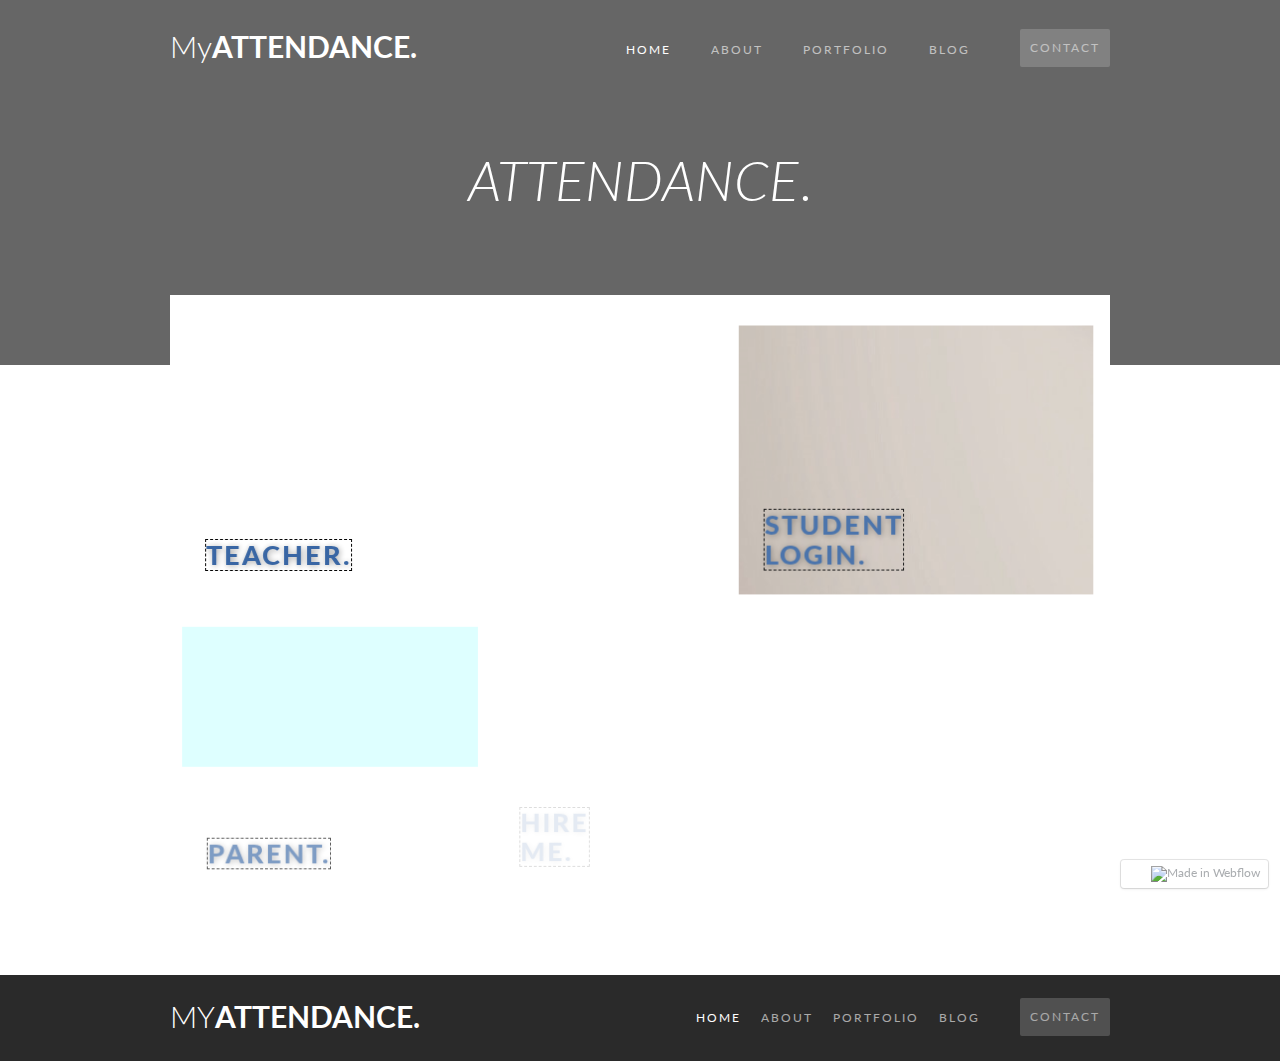
==== index.html @ 39c9bfdb "Rename MyAttendance.html to index.html" ====
<!DOCTYPE html>
<!-- saved from url=(0031)https://myattendanc.webflow.io/ -->
<html data-wf-domain="myattendanc.webflow.io" data-wf-page="614ad92ac01f0f23dac7a81c" data-wf-site="614ad92ac01f0f6dc7c7a819" data-wf-status="1" class="w-mod-js w-mod-ix wf-lato-i3-active wf-lato-n3-active wf-lato-n7-active wf-lato-n4-active wf-lato-n9-active wf-lato-n1-active wf-lato-i1-active wf-lato-i4-active wf-lato-i7-active wf-lato-i9-active wf-active udzpdklov idc0_332"><head><meta http-equiv="Content-Type" content="text/html; charset=UTF-8"><style>.wf-force-outline-none[tabindex="-1"]:focus{outline:none;}</style><title>MyAttendance</title><meta content="width=device-width, initial-scale=1" name="viewport"><meta content="Webflow" name="generator"><link href="./MyAttendance_files/myattendanc.webflow.f3e5409dd.css" rel="stylesheet" type="text/css"><script src="./MyAttendance_files/webfont.js.download" type="text/javascript"></script><link rel="stylesheet" href="./MyAttendance_files/css" media="all"><script type="text/javascript">WebFont.load({  google: {    families: ["Lato:100,100italic,300,300italic,400,400italic,700,700italic,900,900italic"]  }});</script><!--[if lt IE 9]><script src="https://cdnjs.cloudflare.com/ajax/libs/html5shiv/3.7.3/html5shiv.min.js" type="text/javascript"></script><![endif]--><script type="text/javascript">!function(o,c){var n=c.documentElement,t=" w-mod-";n.className+=t+"js",("ontouchstart"in o||o.DocumentTouch&&c instanceof DocumentTouch)&&(n.className+=t+"touch")}(window,document);</script><link href="https://uploads-ssl.webflow.com/614ad92ac01f0f6dc7c7a819/614af7382cbab414ccb484f5_ma.png" rel="shortcut icon" type="image/x-icon"><link href="https://uploads-ssl.webflow.com/img/webclip.png" rel="apple-touch-icon"></head><body><div class="contact-overlay wf-section" style="transform: translate3d(0px, 0px, 0px) scale3d(1.2, 1.2, 1) rotateX(0deg) rotateY(0deg) rotateZ(0deg) skew(0deg, 0deg); transform-style: preserve-3d; display: none; opacity: 0;"><div class="w-container"><a href="https://myattendanc.webflow.io/#" data-w-id="53a7664c-23a9-741b-01d1-3dbb83626754" class="close-link">CLOSE&nbsp;✕</a><div class="form-wrapper"><div class="contact-heading">Get in Touch</div><div class="small-divider"></div><div class="contact-text">Thank you for your interest! Please fill out the form below if you would like to work together.</div><div class="w-form"><form id="email-form" name="email-form" data-name="Email Form"><input type="text" id="name" name="name" data-name="Name" placeholder="Enter your name" maxlength="256" class="text-field w-input"><input type="email" id="email" name="email" data-name="Email" placeholder="Enter your email address" maxlength="256" required="" class="text-field w-input"><textarea id="Project-details" name="Project-details" placeholder="What are your project details..." maxlength="5000" data-name="Project details" class="text-field text-area w-input"></textarea><input type="submit" value="Send" data-wait="Please wait..." class="submit-button w-button"></form><div class="success-message w-form-done"><p class="success-text">Thank you! Your submission has been received!</p></div><div class="w-form-fail"><p>Oops! Something went wrong while submitting the form</p></div></div></div></div></div><div class="hero-section home-page-hero wf-section"><div data-collapse="medium" data-animation="default" data-duration="400" data-easing="ease" data-easing2="ease" role="banner" class="nav w-nav"><div class="w-container"><a href="https://myattendanc.webflow.io/" aria-current="page" class="w-nav-brand w--current" aria-label="home"><div class="logo-text">My<strong data-new-link="true">ATTENDANCE.</strong></div></a><nav role="navigation" class="nav-menu w-nav-menu"><a href="https://myattendanc.webflow.io/" aria-current="page" class="nav-link w-nav-link w--current" style="max-width: 940px;">Home</a><a href="https://myattendanc.webflow.io/about" class="nav-link w-nav-link" style="max-width: 940px;">About</a><a href="https://myattendanc.webflow.io/portfolio" class="nav-link w-nav-link" style="max-width: 940px;">Portfolio</a><a href="https://myattendanc.webflow.io/blog" class="nav-link w-nav-link" style="max-width: 940px;">Blog</a><a href="https://myattendanc.webflow.io/#" data-w-id="c66b3b9e-8533-cf7e-3626-5291fef080a4" class="nav-link contact w-nav-link" style="max-width: 940px;">Contact</a></nav><div class="menu-button w-nav-button" style="-webkit-user-select: text;" aria-label="menu" role="button" tabindex="0" aria-controls="w-nav-overlay-0" aria-haspopup="menu" aria-expanded="false"><div class="w-icon-nav-menu"></div></div></div><div class="w-nav-overlay" data-wf-ignore="" id="w-nav-overlay-0"></div></div><h1 style="transform: translate3d(0px, 0px, 0px) scale3d(1, 1, 1) rotateX(0deg) rotateY(0deg) rotateZ(0deg) skew(0deg, 0deg); opacity: 1; transform-style: preserve-3d;" class="home-page-heading"><em>ATTENDANCE</em>.</h1><div class="hero-overlay"></div></div><div class="section top-section home-page wf-section"><div class="hero-container w-container"><div class="w-clearfix"><div data-w-id="e8c4e4c4-cea0-8f1e-cb08-86aed56ea0ae" style="transform: translate3d(0px, 0px, 0px) scale3d(1, 1, 1) rotateX(0deg) rotateY(0deg) rotateZ(0deg) skew(0deg, 0deg); opacity: 1; transform-style: preserve-3d;" class="_60block"><a href="https://myattendanc.webflow.io/about" class="hero-tile w-inline-block"><div class="tile-image"><div class="tile-overlay"><div class="tile-text">teacher.</div><img src="./MyAttendance_files/614af97b44992172a48115a7_file-teaching-skills-1605625101.jpg" loading="lazy" sizes="(max-width: 479px) 94vw, (max-width: 767px) 57vw, (max-width: 991px) 55vw, 548px" srcset="https://uploads-ssl.webflow.com/614ad92ac01f0f6dc7c7a819/614af97b44992172a48115a7_file-teaching-skills-1605625101-p-800.jpeg 800w, https://uploads-ssl.webflow.com/614ad92ac01f0f6dc7c7a819/614af97b44992172a48115a7_file-teaching-skills-1605625101-p-1080.jpeg 1080w, https://uploads-ssl.webflow.com/614ad92ac01f0f6dc7c7a819/614af97b44992172a48115a7_file-teaching-skills-1605625101-p-1600.jpeg 1600w, https://uploads-ssl.webflow.com/614ad92ac01f0f6dc7c7a819/614af97b44992172a48115a7_file-teaching-skills-1605625101-p-2000.jpeg 2000w, https://uploads-ssl.webflow.com/614ad92ac01f0f6dc7c7a819/614af97b44992172a48115a7_file-teaching-skills-1605625101-p-2600.jpeg 2600w, https://uploads-ssl.webflow.com/614ad92ac01f0f6dc7c7a819/614af97b44992172a48115a7_file-teaching-skills-1605625101-p-3200.jpeg 3200w, https://uploads-ssl.webflow.com/614ad92ac01f0f6dc7c7a819/614af97b44992172a48115a7_file-teaching-skills-1605625101.jpg 3750w" alt=""></div></div></a></div><div data-w-id="1cb6be37-64c6-c643-588d-1c32f82daad6" style="transform: translate3d(0px, 0px, 0px) scale3d(1, 1, 1) rotateX(0deg) rotateY(0deg) rotateZ(0deg) skew(0deg, 0deg); opacity: 1; transform-style: preserve-3d;" class="_40block"><div class="hero-tile w-dyn-list"><div role="list" class="w-dyn-items"><div role="listitem" class="w-dyn-item"><a href="https://myattendanc.webflow.io/portfolio" class="tile-link w-inline-block"><div style="background-image:url(&quot;https://uploads-ssl.webflow.com/614ad92ac01f0f7390c7a82e/614ad92ac01f0f882bc7a838_coffee-mug.jpg&quot;)" class="tile-image"><div class="tile-overlay"><div class="tile-text">STUDENT<br>login.</div><img src="./MyAttendance_files/614afa6b2efc8212c8de7eec_tanner-hartman-tannerhartman-wornnotebook-01.jpg" loading="lazy" width="600" sizes="(max-width: 479px) 94vw, (max-width: 991px) 37vw, 362px" srcset="https://uploads-ssl.webflow.com/614ad92ac01f0f6dc7c7a819/614afa6b2efc8212c8de7eec_tanner-hartman-tannerhartman-wornnotebook-01-p-500.jpeg 500w, https://uploads-ssl.webflow.com/614ad92ac01f0f6dc7c7a819/614afa6b2efc8212c8de7eec_tanner-hartman-tannerhartman-wornnotebook-01-p-800.jpeg 800w, https://uploads-ssl.webflow.com/614ad92ac01f0f6dc7c7a819/614afa6b2efc8212c8de7eec_tanner-hartman-tannerhartman-wornnotebook-01-p-1600.jpeg 1600w, https://uploads-ssl.webflow.com/614ad92ac01f0f6dc7c7a819/614afa6b2efc8212c8de7eec_tanner-hartman-tannerhartman-wornnotebook-01.jpg 1920w" alt=""><img height="0" loading="lazy" src="./MyAttendance_files/614ad92ac01f0f52b5c7a83c_desk-tools.jpg" alt=""><img src="./MyAttendance_files/614afa6b2efc8212c8de7eec_tanner-hartman-tannerhartman-wornnotebook-01.jpg" loading="lazy" height="0" srcset="https://uploads-ssl.webflow.com/614ad92ac01f0f6dc7c7a819/614afa6b2efc8212c8de7eec_tanner-hartman-tannerhartman-wornnotebook-01-p-500.jpeg 500w, https://uploads-ssl.webflow.com/614ad92ac01f0f6dc7c7a819/614afa6b2efc8212c8de7eec_tanner-hartman-tannerhartman-wornnotebook-01-p-800.jpeg 800w, https://uploads-ssl.webflow.com/614ad92ac01f0f6dc7c7a819/614afa6b2efc8212c8de7eec_tanner-hartman-tannerhartman-wornnotebook-01-p-1600.jpeg 1600w, https://uploads-ssl.webflow.com/614ad92ac01f0f6dc7c7a819/614afa6b2efc8212c8de7eec_tanner-hartman-tannerhartman-wornnotebook-01.jpg 1920w" sizes="100vw" alt=""><img src="./MyAttendance_files/614afcd46343579c8dd9cb6a_tanner-hartman-tannerhartman-wornnotebook-03.jpg" loading="lazy" height="0" srcset="https://uploads-ssl.webflow.com/614ad92ac01f0f6dc7c7a819/614afcd46343579c8dd9cb6a_tanner-hartman-tannerhartman-wornnotebook-03-p-800.jpeg 800w, https://uploads-ssl.webflow.com/614ad92ac01f0f6dc7c7a819/614afcd46343579c8dd9cb6a_tanner-hartman-tannerhartman-wornnotebook-03-p-1600.jpeg 1600w, https://uploads-ssl.webflow.com/614ad92ac01f0f6dc7c7a819/614afcd46343579c8dd9cb6a_tanner-hartman-tannerhartman-wornnotebook-03.jpg 1920w" sizes="100vw" alt=""><img src="./MyAttendance_files/614afdfe65ed400a8590cd8d_sea.png" loading="lazy" alt=""></div></div></a></div></div></div></div><div data-w-id="0bfbbced-82b7-9203-cafc-59fe76b2d597" style="transform: translate3d(0px, 0px, 0px) scale3d(1, 1, 1) rotateX(0deg) rotateY(0deg) rotateZ(0deg) skew(0deg, 0deg); opacity: 1; transform-style: preserve-3d;" class="_33block"><div class="hero-tile"><div class="w-dyn-list"><div role="list" class="w-dyn-items"><div role="listitem" class="w-dyn-item"><a href="https://myattendanc.webflow.io/blog" class="tile-link w-inline-block"><div style="background-image:url(&quot;https://uploads-ssl.webflow.com/614ad92ac01f0f7390c7a82e/614ad92ac01f0f5845c7a839_take-a-pic.jpg&quot;)" class="tile-image"><div class="tile-overlay"><div class="tile-text">parent.</div><img src="./MyAttendance_files/614afc8fa0c90c40a7269d84_Parents-Role-in-Career-Selection.jpg" loading="lazy" width="960" sizes="(max-width: 479px) 94vw, (max-width: 767px) 31vw, (max-width: 991px) 30vw, 299.96875px" srcset="https://uploads-ssl.webflow.com/614ad92ac01f0f6dc7c7a819/614afc8fa0c90c40a7269d84_Parents-Role-in-Career-Selection-p-500.jpeg 500w, https://uploads-ssl.webflow.com/614ad92ac01f0f6dc7c7a819/614afc8fa0c90c40a7269d84_Parents-Role-in-Career-Selection-p-800.jpeg 800w, https://uploads-ssl.webflow.com/614ad92ac01f0f6dc7c7a819/614afc8fa0c90c40a7269d84_Parents-Role-in-Career-Selection.jpg 1027w" alt=""><img src="./MyAttendance_files/614afd9a99e1a616034df89e_blue.png" loading="lazy" alt=""><img src="./MyAttendance_files/614afc8fa0c90c40a7269d84_Parents-Role-in-Career-Selection.jpg" loading="lazy" height="5" srcset="https://uploads-ssl.webflow.com/614ad92ac01f0f6dc7c7a819/614afc8fa0c90c40a7269d84_Parents-Role-in-Career-Selection-p-500.jpeg 500w, https://uploads-ssl.webflow.com/614ad92ac01f0f6dc7c7a819/614afc8fa0c90c40a7269d84_Parents-Role-in-Career-Selection-p-800.jpeg 800w, https://uploads-ssl.webflow.com/614ad92ac01f0f6dc7c7a819/614afc8fa0c90c40a7269d84_Parents-Role-in-Career-Selection.jpg 1027w" sizes="(max-width: 479px) 6.1666669845581055px, 1vw" alt=""></div></div></a></div></div></div></div></div><div data-w-id="e398461a-51dc-a791-a4b1-a385a6c06359" style="transform: translate3d(0px, 0px, 0px) scale3d(1, 1, 1) rotateX(0deg) rotateY(0deg) rotateZ(0deg) skew(0deg, 0deg); opacity: 1; transform-style: preserve-3d;" class="_33block"><a href="https://myattendanc.webflow.io/#" data-ix="show-contact-overlay" class="hero-tile w-inline-block"><div class="tile-text">Hire<br>Me.</div><div class="tile-image hire"><div class="tile-overlay"><img src="./MyAttendance_files/614ad92ac01f0f1a5ec7a84d_stars.jpg" loading="lazy" sizes="(max-width: 479px) 94vw, (max-width: 767px) 31vw, (max-width: 991px) 30vw, 299.96875px" srcset="https://uploads-ssl.webflow.com/614ad92ac01f0f6dc7c7a819/614ad92ac01f0f1a5ec7a84d_stars-p-500x287.jpeg 500w, https://uploads-ssl.webflow.com/614ad92ac01f0f6dc7c7a819/614ad92ac01f0f1a5ec7a84d_stars.jpg 1400w" alt=""><img src="./MyAttendance_files/614ad92ac01f0f1a5ec7a84d_stars.jpg" loading="lazy" sizes="(max-width: 479px) 94vw, (max-width: 767px) 31vw, (max-width: 991px) 30vw, 299.96875px" srcset="https://uploads-ssl.webflow.com/614ad92ac01f0f6dc7c7a819/614ad92ac01f0f1a5ec7a84d_stars-p-500x287.jpeg 500w, https://uploads-ssl.webflow.com/614ad92ac01f0f6dc7c7a819/614ad92ac01f0f1a5ec7a84d_stars.jpg 1400w" alt=""></div></div></a></div><div data-w-id="c23cfaee-2245-1780-bfb9-ef0995541f3e" style="transform: translate3d(0px, 0px, 0px) scale3d(1, 1, 1) rotateX(0deg) rotateY(0deg) rotateZ(0deg) skew(0deg, 0deg); opacity: 1; transform-style: preserve-3d;" class="_33block"><div class="w-clearfix"><a href="https://myattendanc.webflow.io/#" class="social-block w-inline-block"></a><a href="https://myattendanc.webflow.io/#" class="social-block facebook w-inline-block"></a><a href="https://myattendanc.webflow.io/#" class="social-block pinterest w-inline-block"></a><a href="https://myattendanc.webflow.io/#" class="social-block dribbble w-inline-block"></a></div></div></div></div></div><div class="footer-section wf-section"><div class="w-container"><div class="w-row"><div class="w-col w-col-3"><a href="https://myattendanc.webflow.io/" aria-current="page" class="logo-footer w-nav-brand w--current"><div class="logo-text footer-logo">MY<strong data-new-link="true">ATTENDANCE.</strong></div></a></div><div class="footer-link-col w-clearfix w-col w-col-9"><a href="https://myattendanc.webflow.io/#" data-ix="show-contact-overlay" class="nav-link footer-link contact">Contact</a><a href="https://myattendanc.webflow.io/blog" class="nav-link footer-link">Blog</a><a href="https://myattendanc.webflow.io/portfolio" class="nav-link footer-link">Portfolio</a><a href="https://myattendanc.webflow.io/about" class="nav-link footer-link">About</a><a href="https://myattendanc.webflow.io/" aria-current="page" class="nav-link footer-link w--current">Home</a></div></div></div></div><script src="./MyAttendance_files/jquery-3.5.1.min.dc5e7f18c8.js.download" type="text/javascript" integrity="sha256-9/aliU8dGd2tb6OSsuzixeV4y/faTqgFtohetphbbj0=" crossorigin="anonymous"></script><script src="./MyAttendance_files/webflow.98f55c7ea.js.download" type="text/javascript"></script><!--[if lte IE 9]><script src="//cdnjs.cloudflare.com/ajax/libs/placeholders/3.0.2/placeholders.min.js"></script><![endif]-->

<a </a></body></html>
---- MyAttendance_files/myattendanc.webflow.f3e5409dd.css ----
/* Generated on: Wed Sep 22 2021 09:58:45 GMT+0000 (Coordinated Universal Time) */
/* ==========================================================================
   normalize.css v3.0.3 | MIT License | github.com/necolas/normalize.css 
   ========================================================================== */
/*! normalize.css v3.0.3 | MIT License | github.com/necolas/normalize.css */html{font-family:sans-serif;-ms-text-size-adjust:100%;-webkit-text-size-adjust:100%}body{margin:0}article,aside,details,figcaption,figure,footer,header,hgroup,main,menu,nav,section,summary{display:block}audio,canvas,progress,video{display:inline-block;vertical-align:baseline}audio:not([controls]){display:none;height:0}[hidden],template{display:none}a{background-color:transparent}a:active,a:hover{outline:0}abbr[title]{border-bottom:1px dotted}b,strong{font-weight:bold}dfn{font-style:italic}h1{font-size:2em;margin:.67em 0}mark{background:#ff0;color:#000}small{font-size:80%}sub,sup{font-size:75%;line-height:0;position:relative;vertical-align:baseline}sup{top:-0.5em}sub{bottom:-0.25em}img{border:0}svg:not(:root){overflow:hidden}figure{margin:1em 40px}hr{box-sizing:content-box;height:0}pre{overflow:auto}code,kbd,pre,samp{font-family:monospace,monospace;font-size:1em}button,input,optgroup,select,textarea{color:inherit;font:inherit;margin:0}button{overflow:visible}button,select{text-transform:none}button,html input[type="button"],input[type="reset"]{-webkit-appearance:button;cursor:pointer}button[disabled],html input[disabled]{cursor:default}button::-moz-focus-inner,input::-moz-focus-inner{border:0;padding:0}input{line-height:normal}input[type="checkbox"],input[type="radio"]{box-sizing:border-box;padding:0}input[type="number"]::-webkit-inner-spin-button,input[type="number"]::-webkit-outer-spin-button{height:auto}input[type="search"]{-webkit-appearance:none}input[type="search"]::-webkit-search-cancel-button,input[type="search"]::-webkit-search-decoration{-webkit-appearance:none}fieldset{border:1px solid #c0c0c0;margin:0 2px;padding:.35em .625em .75em}legend{border:0;padding:0}textarea{overflow:auto}optgroup{font-weight:bold}table{border-collapse:collapse;border-spacing:0}td,th{padding:0}

/* ==========================================================================
   Start of base Webflow CSS - If you're looking for some ultra-clean CSS, skip the boilerplate and see the unminified code below.
   ========================================================================== */
@font-face{font-family:'webflow-icons';src:url("[data-uri]") format('truetype');font-weight:normal;font-style:normal}[class^="w-icon-"],[class*=" w-icon-"]{font-family:'webflow-icons' !important;speak:none;font-style:normal;font-weight:normal;font-variant:normal;text-transform:none;line-height:1;-webkit-font-smoothing:antialiased;-moz-osx-font-smoothing:grayscale}.w-icon-slider-right:before{content:"\e600"}.w-icon-slider-left:before{content:"\e601"}.w-icon-nav-menu:before{content:"\e602"}.w-icon-arrow-down:before,.w-icon-dropdown-toggle:before{content:"\e603"}.w-icon-file-upload-remove:before{content:"\e900"}.w-icon-file-upload-icon:before{content:"\e903"}*{-webkit-box-sizing:border-box;-moz-box-sizing:border-box;box-sizing:border-box}html{height:100%}body{margin:0;min-height:100%;background-color:#fff;font-family:Arial,sans-serif;font-size:14px;line-height:20px;color:#333}img{max-width:100%;vertical-align:middle;display:inline-block}html.w-mod-touch *{background-attachment:scroll !important}.w-block{display:block}.w-inline-block{max-width:100%;display:inline-block}.w-clearfix:before,.w-clearfix:after{content:" ";display:table;grid-column-start:1;grid-row-start:1;grid-column-end:2;grid-row-end:2}.w-clearfix:after{clear:both}.w-hidden{display:none}.w-button{display:inline-block;padding:9px 15px;background-color:#3898EC;color:white;border:0;line-height:inherit;text-decoration:none;cursor:pointer;border-radius:0}input.w-button{-webkit-appearance:button}html[data-w-dynpage] [data-w-cloak]{color:transparent !important}.w-webflow-badge,.w-webflow-badge *{position:static;left:auto;top:auto;right:auto;bottom:auto;z-index:auto;display:block;visibility:visible;overflow:visible;overflow-x:visible;overflow-y:visible;box-sizing:border-box;width:auto;height:auto;max-height:none;max-width:none;min-height:0;min-width:0;margin:0;padding:0;float:none;clear:none;border:0 none transparent;border-radius:0;background:none;background-image:none;background-position:0 0;background-size:auto auto;background-repeat:repeat;background-origin:padding-box;background-clip:border-box;background-attachment:scroll;background-color:transparent;box-shadow:none;opacity:1;transform:none;transition:none;direction:ltr;font-family:inherit;font-weight:inherit;color:inherit;font-size:inherit;line-height:inherit;font-style:inherit;font-variant:inherit;text-align:inherit;letter-spacing:inherit;text-decoration:inherit;text-indent:0;text-transform:inherit;list-style-type:disc;text-shadow:none;font-smoothing:auto;vertical-align:baseline;cursor:inherit;white-space:inherit;word-break:normal;word-spacing:normal;word-wrap:normal}.w-webflow-badge{position:fixed !important;display:inline-block !important;visibility:visible !important;z-index:2147483647 !important;top:auto !important;right:12px !important;bottom:12px !important;left:auto !important;color:#AAADB0 !important;background-color:#fff !important;border-radius:3px !important;padding:6px 8px 6px 6px !important;font-size:12px !important;opacity:1 !important;line-height:14px !important;text-decoration:none !important;transform:none !important;margin:0 !important;width:auto !important;height:auto !important;overflow:visible !important;white-space:nowrap;box-shadow:0 0 0 1px rgba(0,0,0,0.1),0 1px 3px rgba(0,0,0,0.1);cursor:pointer}.w-webflow-badge>img{display:inline-block !important;visibility:visible !important;opacity:1 !important;vertical-align:middle !important}h1,h2,h3,h4,h5,h6{font-weight:bold;margin-bottom:10px}h1{font-size:38px;line-height:44px;margin-top:20px}h2{font-size:32px;line-height:36px;margin-top:20px}h3{font-size:24px;line-height:30px;margin-top:20px}h4{font-size:18px;line-height:24px;margin-top:10px}h5{font-size:14px;line-height:20px;margin-top:10px}h6{font-size:12px;line-height:18px;margin-top:10px}p{margin-top:0;margin-bottom:10px}blockquote{margin:0 0 10px 0;padding:10px 20px;border-left:5px solid #E2E2E2;font-size:18px;line-height:22px}figure{margin:0;margin-bottom:10px}figcaption{margin-top:5px;text-align:center}ul,ol{margin-top:0;margin-bottom:10px;padding-left:40px}.w-list-unstyled{padding-left:0;list-style:none}.w-embed:before,.w-embed:after{content:" ";display:table;grid-column-start:1;grid-row-start:1;grid-column-end:2;grid-row-end:2}.w-embed:after{clear:both}.w-video{width:100%;position:relative;padding:0}.w-video iframe,.w-video object,.w-video embed{position:absolute;top:0;left:0;width:100%;height:100%}fieldset{padding:0;margin:0;border:0}button,html input[type="button"],input[type="reset"]{border:0;cursor:pointer;-webkit-appearance:button}.w-form{margin:0 0 15px}.w-form-done{display:none;padding:20px;text-align:center;background-color:#dddddd}.w-form-fail{display:none;margin-top:10px;padding:10px;background-color:#ffdede}label{display:block;margin-bottom:5px;font-weight:bold}.w-input,.w-select{display:block;width:100%;height:38px;padding:8px 12px;margin-bottom:10px;font-size:14px;line-height:1.42857143;color:#333333;vertical-align:middle;background-color:#ffffff;border:1px solid #cccccc}.w-input:-moz-placeholder,.w-select:-moz-placeholder{color:#999}.w-input::-moz-placeholder,.w-select::-moz-placeholder{color:#999;opacity:1}.w-input:-ms-input-placeholder,.w-select:-ms-input-placeholder{color:#999}.w-input::-webkit-input-placeholder,.w-select::-webkit-input-placeholder{color:#999}.w-input:focus,.w-select:focus{border-color:#3898EC;outline:0}.w-input[disabled],.w-select[disabled],.w-input[readonly],.w-select[readonly],fieldset[disabled] .w-input,fieldset[disabled] .w-select{cursor:not-allowed;background-color:#eeeeee}textarea.w-input,textarea.w-select{height:auto}.w-select{background-color:#f3f3f3}.w-select[multiple]{height:auto}.w-form-label{display:inline-block;cursor:pointer;font-weight:normal;margin-bottom:0}.w-radio{display:block;margin-bottom:5px;padding-left:20px}.w-radio:before,.w-radio:after{content:" ";display:table;grid-column-start:1;grid-row-start:1;grid-column-end:2;grid-row-end:2}.w-radio:after{clear:both}.w-radio-input{margin:4px 0 0;margin-top:1px \9;line-height:normal;float:left;margin-left:-20px}.w-radio-input{margin-top:3px}.w-file-upload{display:block;margin-bottom:10px}.w-file-upload-input{width:.1px;height:.1px;opacity:0;overflow:hidden;position:absolute;z-index:-100}.w-file-upload-default,.w-file-upload-uploading,.w-file-upload-success{display:inline-block;color:#333333}.w-file-upload-error{display:block;margin-top:10px}.w-file-upload-default.w-hidden,.w-file-upload-uploading.w-hidden,.w-file-upload-error.w-hidden,.w-file-upload-success.w-hidden{display:none}.w-file-upload-uploading-btn{display:flex;font-size:14px;font-weight:normal;cursor:pointer;margin:0;padding:8px 12px;border:1px solid #cccccc;background-color:#fafafa}.w-file-upload-file{display:flex;flex-grow:1;justify-content:space-between;margin:0;padding:8px 9px 8px 11px;border:1px solid #cccccc;background-color:#fafafa}.w-file-upload-file-name{font-size:14px;font-weight:normal;display:block}.w-file-remove-link{margin-top:3px;margin-left:10px;width:auto;height:auto;padding:3px;display:block;cursor:pointer}.w-icon-file-upload-remove{margin:auto;font-size:10px}.w-file-upload-error-msg{display:inline-block;color:#ea384c;padding:2px 0}.w-file-upload-info{display:inline-block;line-height:38px;padding:0 12px}.w-file-upload-label{display:inline-block;font-size:14px;font-weight:normal;cursor:pointer;margin:0;padding:8px 12px;border:1px solid #cccccc;background-color:#fafafa}.w-icon-file-upload-icon,.w-icon-file-upload-uploading{display:inline-block;margin-right:8px;width:20px}.w-icon-file-upload-uploading{height:20px}.w-container{margin-left:auto;margin-right:auto;max-width:940px}.w-container:before,.w-container:after{content:" ";display:table;grid-column-start:1;grid-row-start:1;grid-column-end:2;grid-row-end:2}.w-container:after{clear:both}.w-container .w-row{margin-left:-10px;margin-right:-10px}.w-row:before,.w-row:after{content:" ";display:table;grid-column-start:1;grid-row-start:1;grid-column-end:2;grid-row-end:2}.w-row:after{clear:both}.w-row .w-row{margin-left:0;margin-right:0}.w-col{position:relative;float:left;width:100%;min-height:1px;padding-left:10px;padding-right:10px}.w-col .w-col{padding-left:0;padding-right:0}.w-col-1{width:8.33333333%}.w-col-2{width:16.66666667%}.w-col-3{width:25%}.w-col-4{width:33.33333333%}.w-col-5{width:41.66666667%}.w-col-6{width:50%}.w-col-7{width:58.33333333%}.w-col-8{width:66.66666667%}.w-col-9{width:75%}.w-col-10{width:83.33333333%}.w-col-11{width:91.66666667%}.w-col-12{width:100%}.w-hidden-main{display:none !important}@media screen and (max-width:991px){.w-container{max-width:728px}.w-hidden-main{display:inherit !important}.w-hidden-medium{display:none !important}.w-col-medium-1{width:8.33333333%}.w-col-medium-2{width:16.66666667%}.w-col-medium-3{width:25%}.w-col-medium-4{width:33.33333333%}.w-col-medium-5{width:41.66666667%}.w-col-medium-6{width:50%}.w-col-medium-7{width:58.33333333%}.w-col-medium-8{width:66.66666667%}.w-col-medium-9{width:75%}.w-col-medium-10{width:83.33333333%}.w-col-medium-11{width:91.66666667%}.w-col-medium-12{width:100%}.w-col-stack{width:100%;left:auto;right:auto}}@media screen and (max-width:767px){.w-hidden-main{display:inherit !important}.w-hidden-medium{display:inherit !important}.w-hidden-small{display:none !important}.w-row,.w-container .w-row{margin-left:0;margin-right:0}.w-col{width:100%;left:auto;right:auto}.w-col-small-1{width:8.33333333%}.w-col-small-2{width:16.66666667%}.w-col-small-3{width:25%}.w-col-small-4{width:33.33333333%}.w-col-small-5{width:41.66666667%}.w-col-small-6{width:50%}.w-col-small-7{width:58.33333333%}.w-col-small-8{width:66.66666667%}.w-col-small-9{width:75%}.w-col-small-10{width:83.33333333%}.w-col-small-11{width:91.66666667%}.w-col-small-12{width:100%}}@media screen and (max-width:479px){.w-container{max-width:none}.w-hidden-main{display:inherit !important}.w-hidden-medium{display:inherit !important}.w-hidden-small{display:inherit !important}.w-hidden-tiny{display:none !important}.w-col{width:100%}.w-col-tiny-1{width:8.33333333%}.w-col-tiny-2{width:16.66666667%}.w-col-tiny-3{width:25%}.w-col-tiny-4{width:33.33333333%}.w-col-tiny-5{width:41.66666667%}.w-col-tiny-6{width:50%}.w-col-tiny-7{width:58.33333333%}.w-col-tiny-8{width:66.66666667%}.w-col-tiny-9{width:75%}.w-col-tiny-10{width:83.33333333%}.w-col-tiny-11{width:91.66666667%}.w-col-tiny-12{width:100%}}.w-widget{position:relative}.w-widget-map{width:100%;height:400px}.w-widget-map label{width:auto;display:inline}.w-widget-map img{max-width:inherit}.w-widget-map .gm-style-iw{text-align:center}.w-widget-map .gm-style-iw>button{display:none !important}.w-widget-twitter{overflow:hidden}.w-widget-twitter-count-shim{display:inline-block;vertical-align:top;position:relative;width:28px;height:20px;text-align:center;background:white;border:#758696 solid 1px;border-radius:3px}.w-widget-twitter-count-shim *{pointer-events:none;-webkit-user-select:none;-moz-user-select:none;-ms-user-select:none;user-select:none}.w-widget-twitter-count-shim .w-widget-twitter-count-inner{position:relative;font-size:15px;line-height:12px;text-align:center;color:#999;font-family:serif}.w-widget-twitter-count-shim .w-widget-twitter-count-clear{position:relative;display:block}.w-widget-twitter-count-shim.w--large{width:36px;height:28px}.w-widget-twitter-count-shim.w--large .w-widget-twitter-count-inner{font-size:18px;line-height:18px}.w-widget-twitter-count-shim:not(.w--vertical){margin-left:5px;margin-right:8px}.w-widget-twitter-count-shim:not(.w--vertical).w--large{margin-left:6px}.w-widget-twitter-count-shim:not(.w--vertical):before,.w-widget-twitter-count-shim:not(.w--vertical):after{top:50%;left:0;border:solid transparent;content:" ";height:0;width:0;position:absolute;pointer-events:none}.w-widget-twitter-count-shim:not(.w--vertical):before{border-color:rgba(117,134,150,0);border-right-color:#5d6c7b;border-width:4px;margin-left:-9px;margin-top:-4px}.w-widget-twitter-count-shim:not(.w--vertical).w--large:before{border-width:5px;margin-left:-10px;margin-top:-5px}.w-widget-twitter-count-shim:not(.w--vertical):after{border-color:rgba(255,255,255,0);border-right-color:white;border-width:4px;margin-left:-8px;margin-top:-4px}.w-widget-twitter-count-shim:not(.w--vertical).w--large:after{border-width:5px;margin-left:-9px;margin-top:-5px}.w-widget-twitter-count-shim.w--vertical{width:61px;height:33px;margin-bottom:8px}.w-widget-twitter-count-shim.w--vertical:before,.w-widget-twitter-count-shim.w--vertical:after{top:100%;left:50%;border:solid transparent;content:" ";height:0;width:0;position:absolute;pointer-events:none}.w-widget-twitter-count-shim.w--vertical:before{border-color:rgba(117,134,150,0);border-top-color:#5d6c7b;border-width:5px;margin-left:-5px}.w-widget-twitter-count-shim.w--vertical:after{border-color:rgba(255,255,255,0);border-top-color:white;border-width:4px;margin-left:-4px}.w-widget-twitter-count-shim.w--vertical .w-widget-twitter-count-inner{font-size:18px;line-height:22px}.w-widget-twitter-count-shim.w--vertical.w--large{width:76px}.w-widget-gplus{overflow:hidden}.w-background-video{position:relative;overflow:hidden;height:500px;color:white}.w-background-video>video{background-size:cover;background-position:50% 50%;position:absolute;margin:auto;width:100%;height:100%;right:-100%;bottom:-100%;top:-100%;left:-100%;object-fit:cover;z-index:-100}.w-background-video>video::-webkit-media-controls-start-playback-button{display:none !important;-webkit-appearance:none}.w-slider{position:relative;height:300px;text-align:center;background:#dddddd;clear:both;-webkit-tap-highlight-color:rgba(0,0,0,0);tap-highlight-color:rgba(0,0,0,0)}.w-slider-mask{position:relative;display:block;overflow:hidden;z-index:1;left:0;right:0;height:100%;white-space:nowrap}.w-slide{position:relative;display:inline-block;vertical-align:top;width:100%;height:100%;white-space:normal;text-align:left}.w-slider-nav{position:absolute;z-index:2;top:auto;right:0;bottom:0;left:0;margin:auto;padding-top:10px;height:40px;text-align:center;-webkit-tap-highlight-color:rgba(0,0,0,0);tap-highlight-color:rgba(0,0,0,0)}.w-slider-nav.w-round>div{border-radius:100%}.w-slider-nav.w-num>div{width:auto;height:auto;padding:.2em .5em;font-size:inherit;line-height:inherit}.w-slider-nav.w-shadow>div{box-shadow:0 0 3px rgba(51,51,51,0.4)}.w-slider-nav-invert{color:#fff}.w-slider-nav-invert>div{background-color:rgba(34,34,34,0.4)}.w-slider-nav-invert>div.w-active{background-color:#222}.w-slider-dot{position:relative;display:inline-block;width:1em;height:1em;background-color:rgba(255,255,255,0.4);cursor:pointer;margin:0 3px .5em;transition:background-color 100ms,color 100ms}.w-slider-dot.w-active{background-color:#fff}.w-slider-dot:focus{outline:none;box-shadow:0 0 0 2px #fff}.w-slider-dot:focus.w-active{box-shadow:none}.w-slider-arrow-left,.w-slider-arrow-right{position:absolute;width:80px;top:0;right:0;bottom:0;left:0;margin:auto;cursor:pointer;overflow:hidden;color:white;font-size:40px;-webkit-tap-highlight-color:rgba(0,0,0,0);tap-highlight-color:rgba(0,0,0,0);-webkit-user-select:none;-moz-user-select:none;-ms-user-select:none;user-select:none}.w-slider-arrow-left [class^='w-icon-'],.w-slider-arrow-right [class^='w-icon-'],.w-slider-arrow-left [class*=' w-icon-'],.w-slider-arrow-right [class*=' w-icon-']{position:absolute}.w-slider-arrow-left:focus,.w-slider-arrow-right:focus{outline:0}.w-slider-arrow-left{z-index:3;right:auto}.w-slider-arrow-right{z-index:4;left:auto}.w-icon-slider-left,.w-icon-slider-right{top:0;right:0;bottom:0;left:0;margin:auto;width:1em;height:1em}.w-slider-aria-label{border:0;clip:rect(0 0 0 0);height:1px;margin:-1px;overflow:hidden;padding:0;position:absolute;width:1px}.w-slider-force-show{display:block !important}.w-dropdown{display:inline-block;position:relative;text-align:left;margin-left:auto;margin-right:auto;z-index:900}.w-dropdown-btn,.w-dropdown-toggle,.w-dropdown-link{position:relative;vertical-align:top;text-decoration:none;color:#222222;padding:20px;text-align:left;margin-left:auto;margin-right:auto;white-space:nowrap}.w-dropdown-toggle{-webkit-user-select:none;-moz-user-select:none;-ms-user-select:none;user-select:none;display:inline-block;cursor:pointer;padding-right:40px}.w-dropdown-toggle:focus{outline:0}.w-icon-dropdown-toggle{position:absolute;top:0;right:0;bottom:0;margin:auto;margin-right:20px;width:1em;height:1em}.w-dropdown-list{position:absolute;background:#dddddd;display:none;min-width:100%}.w-dropdown-list.w--open{display:block}.w-dropdown-link{padding:10px 20px;display:block;color:#222222}.w-dropdown-link.w--current{color:#0082f3}.w-dropdown-link:focus{outline:0}@media screen and (max-width:767px){.w-nav-brand{padding-left:10px}}.w-lightbox-backdrop{color:#000;cursor:auto;font-family:serif;font-size:medium;font-style:normal;font-variant:normal;font-weight:normal;letter-spacing:normal;line-height:normal;list-style:disc;text-align:start;text-indent:0;text-shadow:none;text-transform:none;visibility:visible;white-space:normal;word-break:normal;word-spacing:normal;word-wrap:normal;position:fixed;top:0;right:0;bottom:0;left:0;color:#fff;font-family:"Helvetica Neue",Helvetica,Ubuntu,"Segoe UI",Verdana,sans-serif;font-size:17px;line-height:1.2;font-weight:300;text-align:center;background:rgba(0,0,0,0.9);z-index:2000;outline:0;opacity:0;-webkit-user-select:none;-moz-user-select:none;-ms-user-select:none;-webkit-tap-highlight-color:transparent;-webkit-transform:translate(0, 0)}.w-lightbox-backdrop,.w-lightbox-container{height:100%;overflow:auto;-webkit-overflow-scrolling:touch}.w-lightbox-content{position:relative;height:100vh;overflow:hidden}.w-lightbox-view{position:absolute;width:100vw;height:100vh;opacity:0}.w-lightbox-view:before{content:"";height:100vh}.w-lightbox-group,.w-lightbox-group .w-lightbox-view,.w-lightbox-group .w-lightbox-view:before{height:86vh}.w-lightbox-frame,.w-lightbox-view:before{display:inline-block;vertical-align:middle}.w-lightbox-figure{position:relative;margin:0}.w-lightbox-group .w-lightbox-figure{cursor:pointer}.w-lightbox-img{width:auto;height:auto;max-width:none}.w-lightbox-image{display:block;float:none;max-width:100vw;max-height:100vh}.w-lightbox-group .w-lightbox-image{max-height:86vh}.w-lightbox-caption{position:absolute;right:0;bottom:0;left:0;padding:.5em 1em;background:rgba(0,0,0,0.4);text-align:left;text-overflow:ellipsis;white-space:nowrap;overflow:hidden}.w-lightbox-embed{position:absolute;top:0;right:0;bottom:0;left:0;width:100%;height:100%}.w-lightbox-control{position:absolute;top:0;width:4em;background-size:24px;background-repeat:no-repeat;background-position:center;cursor:pointer;-webkit-transition:all .3s;transition:all .3s}.w-lightbox-left{display:none;bottom:0;left:0;background-image:url("[data-uri]")}.w-lightbox-right{display:none;right:0;bottom:0;background-image:url("[data-uri]")}.w-lightbox-close{right:0;height:2.6em;background-image:url("[data-uri]");background-size:18px}.w-lightbox-strip{position:absolute;bottom:0;left:0;right:0;padding:0 1vh;line-height:0;white-space:nowrap;overflow-x:auto;overflow-y:hidden}.w-lightbox-item{display:inline-block;width:10vh;padding:2vh 1vh;box-sizing:content-box;cursor:pointer;-webkit-transform:translate3d(0, 0, 0)}.w-lightbox-active{opacity:.3}.w-lightbox-thumbnail{position:relative;height:10vh;background:#222;overflow:hidden}.w-lightbox-thumbnail-image{position:absolute;top:0;left:0}.w-lightbox-thumbnail .w-lightbox-tall{top:50%;width:100%;-webkit-transform:translate(0, -50%);-ms-transform:translate(0, -50%);transform:translate(0, -50%)}.w-lightbox-thumbnail .w-lightbox-wide{left:50%;height:100%;-webkit-transform:translate(-50%, 0);-ms-transform:translate(-50%, 0);transform:translate(-50%, 0)}.w-lightbox-spinner{position:absolute;top:50%;left:50%;box-sizing:border-box;width:40px;height:40px;margin-top:-20px;margin-left:-20px;border:5px solid rgba(0,0,0,0.4);border-radius:50%;-webkit-animation:spin .8s infinite linear;animation:spin .8s infinite linear}.w-lightbox-spinner:after{content:"";position:absolute;top:-4px;right:-4px;bottom:-4px;left:-4px;border:3px solid transparent;border-bottom-color:#fff;border-radius:50%}.w-lightbox-hide{display:none}.w-lightbox-noscroll{overflow:hidden}@media (min-width:768px){.w-lightbox-content{height:96vh;margin-top:2vh}.w-lightbox-view,.w-lightbox-view:before{height:96vh}.w-lightbox-group,.w-lightbox-group .w-lightbox-view,.w-lightbox-group .w-lightbox-view:before{height:84vh}.w-lightbox-image{max-width:96vw;max-height:96vh}.w-lightbox-group .w-lightbox-image{max-width:82.3vw;max-height:84vh}.w-lightbox-left,.w-lightbox-right{display:block;opacity:.5}.w-lightbox-close{opacity:.8}.w-lightbox-control:hover{opacity:1}}.w-lightbox-inactive,.w-lightbox-inactive:hover{opacity:0}.w-richtext:before,.w-richtext:after{content:" ";display:table;grid-column-start:1;grid-row-start:1;grid-column-end:2;grid-row-end:2}.w-richtext:after{clear:both}.w-richtext[contenteditable="true"]:before,.w-richtext[contenteditable="true"]:after{white-space:initial}.w-richtext ol,.w-richtext ul{overflow:hidden}.w-richtext .w-richtext-figure-selected.w-richtext-figure-type-video div:after,.w-richtext .w-richtext-figure-selected[data-rt-type="video"] div:after{outline:2px solid #2895f7}.w-richtext .w-richtext-figure-selected.w-richtext-figure-type-image div,.w-richtext .w-richtext-figure-selected[data-rt-type="image"] div{outline:2px solid #2895f7}.w-richtext figure.w-richtext-figure-type-video>div:after,.w-richtext figure[data-rt-type="video"]>div:after{content:'';position:absolute;display:none;left:0;top:0;right:0;bottom:0}.w-richtext figure{position:relative;max-width:60%}.w-richtext figure>div:before{cursor:default !important}.w-richtext figure img{width:100%}.w-richtext figure figcaption.w-richtext-figcaption-placeholder{opacity:.6}.w-richtext figure div{font-size:0;color:transparent}.w-richtext figure.w-richtext-figure-type-image,.w-richtext figure[data-rt-type="image"]{display:table}.w-richtext figure.w-richtext-figure-type-image>div,.w-richtext figure[data-rt-type="image"]>div{display:inline-block}.w-richtext figure.w-richtext-figure-type-image>figcaption,.w-richtext figure[data-rt-type="image"]>figcaption{display:table-caption;caption-side:bottom}.w-richtext figure.w-richtext-figure-type-video,.w-richtext figure[data-rt-type="video"]{width:60%;height:0}.w-richtext figure.w-richtext-figure-type-video iframe,.w-richtext figure[data-rt-type="video"] iframe{position:absolute;top:0;left:0;width:100%;height:100%}.w-richtext figure.w-richtext-figure-type-video>div,.w-richtext figure[data-rt-type="video"]>div{width:100%}.w-richtext figure.w-richtext-align-center{margin-right:auto;margin-left:auto;clear:both}.w-richtext figure.w-richtext-align-center.w-richtext-figure-type-image>div,.w-richtext figure.w-richtext-align-center[data-rt-type="image"]>div{max-width:100%}.w-richtext figure.w-richtext-align-normal{clear:both}.w-richtext figure.w-richtext-align-fullwidth{width:100%;max-width:100%;text-align:center;clear:both;display:block;margin-right:auto;margin-left:auto}.w-richtext figure.w-richtext-align-fullwidth>div{display:inline-block;padding-bottom:inherit}.w-richtext figure.w-richtext-align-fullwidth>figcaption{display:block}.w-richtext figure.w-richtext-align-floatleft{float:left;margin-right:15px;clear:none}.w-richtext figure.w-richtext-align-floatright{float:right;margin-left:15px;clear:none}.w-nav{position:relative;background:#dddddd;z-index:1000}.w-nav:before,.w-nav:after{content:" ";display:table;grid-column-start:1;grid-row-start:1;grid-column-end:2;grid-row-end:2}.w-nav:after{clear:both}.w-nav-brand{position:relative;float:left;text-decoration:none;color:#333333}.w-nav-link{position:relative;display:inline-block;vertical-align:top;text-decoration:none;color:#222222;padding:20px;text-align:left;margin-left:auto;margin-right:auto}.w-nav-link.w--current{color:#0082f3}.w-nav-menu{position:relative;float:right}[data-nav-menu-open]{display:block !important;position:absolute;top:100%;left:0;right:0;background:#C8C8C8;text-align:center;overflow:visible;min-width:200px}.w--nav-link-open{display:block;position:relative}.w-nav-overlay{position:absolute;overflow:hidden;display:none;top:100%;left:0;right:0;width:100%}.w-nav-overlay [data-nav-menu-open]{top:0}.w-nav[data-animation="over-left"] .w-nav-overlay{width:auto}.w-nav[data-animation="over-left"] .w-nav-overlay,.w-nav[data-animation="over-left"] [data-nav-menu-open]{right:auto;z-index:1;top:0}.w-nav[data-animation="over-right"] .w-nav-overlay{width:auto}.w-nav[data-animation="over-right"] .w-nav-overlay,.w-nav[data-animation="over-right"] [data-nav-menu-open]{left:auto;z-index:1;top:0}.w-nav-button{position:relative;float:right;padding:18px;font-size:24px;display:none;cursor:pointer;-webkit-tap-highlight-color:rgba(0,0,0,0);tap-highlight-color:rgba(0,0,0,0);-webkit-user-select:none;-moz-user-select:none;-ms-user-select:none;user-select:none}.w-nav-button:focus{outline:0}.w-nav-button.w--open{background-color:#C8C8C8;color:white}.w-nav[data-collapse="all"] .w-nav-menu{display:none}.w-nav[data-collapse="all"] .w-nav-button{display:block}.w--nav-dropdown-open{display:block}.w--nav-dropdown-toggle-open{display:block}.w--nav-dropdown-list-open{position:static}@media screen and (max-width:991px){.w-nav[data-collapse="medium"] .w-nav-menu{display:none}.w-nav[data-collapse="medium"] .w-nav-button{display:block}}@media screen and (max-width:767px){.w-nav[data-collapse="small"] .w-nav-menu{display:none}.w-nav[data-collapse="small"] .w-nav-button{display:block}.w-nav-brand{padding-left:10px}}@media screen and (max-width:479px){.w-nav[data-collapse="tiny"] .w-nav-menu{display:none}.w-nav[data-collapse="tiny"] .w-nav-button{display:block}}.w-tabs{position:relative}.w-tabs:before,.w-tabs:after{content:" ";display:table;grid-column-start:1;grid-row-start:1;grid-column-end:2;grid-row-end:2}.w-tabs:after{clear:both}.w-tab-menu{position:relative}.w-tab-link{position:relative;display:inline-block;vertical-align:top;text-decoration:none;padding:9px 30px;text-align:left;cursor:pointer;color:#222222;background-color:#dddddd}.w-tab-link.w--current{background-color:#C8C8C8}.w-tab-link:focus{outline:0}.w-tab-content{position:relative;display:block;overflow:hidden}.w-tab-pane{position:relative;display:none}.w--tab-active{display:block}@media screen and (max-width:479px){.w-tab-link{display:block}}.w-ix-emptyfix:after{content:""}@keyframes spin{0%{transform:rotate(0deg)}100%{transform:rotate(360deg)}}.w-dyn-empty{padding:10px;background-color:#dddddd}.w-dyn-hide{display:none !important}.w-dyn-bind-empty{display:none !important}.w-condition-invisible{display:none !important}

/* ==========================================================================
   Start of custom Webflow CSS
   ========================================================================== */
body {
  font-family: Lato, sans-serif;
  color: #333;
  font-size: 14px;
  line-height: 20px;
}

h1 {
  position: relative;
  z-index: 10;
  margin-top: 20px;
  margin-bottom: 10px;
  font-family: Lato, sans-serif;
  color: #fff;
  font-size: 34px;
  line-height: 45px;
  font-weight: 300;
  text-align: center;
  letter-spacing: 5px;
  text-transform: uppercase;
}

p {
  margin-bottom: 10px;
  font-size: 18px;
  line-height: 25px;
}

a {
  -webkit-transition: color 400ms ease;
  transition: color 400ms ease;
  color: #25ac6a;
  text-decoration: underline;
}

a:hover {
  color: #000;
}

blockquote {
  margin-bottom: 10px;
  padding: 10px 20px;
  border-left: 5px solid #e2e2e2;
  color: #666;
  font-size: 20px;
  line-height: 22px;
  font-style: italic;
  font-weight: 300;
}

.hero-section {
  position: relative;
  padding-top: 130px;
  padding-bottom: 145px;
  background-image: url("https://uploads-ssl.webflow.com/614ad92ac01f0f6dc7c7a819/614ad92ac01f0f8b07c7a850_design-desk.jpg");
  background-position: 50% 50%;
  background-size: cover;
}

.hero-section.about-page {
  position: relative;
  padding-top: 120px;
  padding-bottom: 80px;
  background-image: url("https://uploads-ssl.webflow.com/614ad92ac01f0f6dc7c7a819/614ad92ac01f0f1b5fc7a859_hero-photo.jpg");
}

.hero-section.blog-hero {
  padding-top: 120px;
  padding-bottom: 80px;
  background-image: url("https://uploads-ssl.webflow.com/614ad92ac01f0f6dc7c7a819/614ad92ac01f0fc9b7c7a854_laptop-desk.jpg");
  background-position: 50% 50%;
}

.hero-section.portfolio-hero {
  padding-top: 120px;
  padding-bottom: 80px;
  background-image: url("https://uploads-ssl.webflow.com/614ad92ac01f0f6dc7c7a819/614ad92ac01f0f8b07c7a850_design-desk.jpg");
}

.hero-section.blog-post-hero {
  padding-bottom: 150px;
}

.hero-section.home-page-hero {
  background-image: url("https://uploads-ssl.webflow.com/614ad92ac01f0f6dc7c7a819/614ad92ac01f0f5e64c7a84a_work-late");
  background-position: 50% 50%;
  background-size: cover;
}

.nav {
  position: absolute;
  left: 0px;
  top: 0px;
  right: 0px;
  padding-top: 20px;
  padding-bottom: 10px;
  background-color: transparent;
}

.logo-text {
  margin-top: 11px;
  color: #fff;
  font-size: 30px;
  line-height: 30px;
  font-weight: 300;
}

.logo-text.footer-logo {
  margin-top: 3px;
}

.nav-link {
  opacity: 0.6;
  -webkit-transition: opacity 350ms ease;
  transition: opacity 350ms ease;
  color: #fff;
  font-size: 12px;
  letter-spacing: 2px;
  text-transform: uppercase;
}

.nav-link:hover {
  opacity: 1;
  color: #fff;
}

.nav-link.w--current {
  opacity: 1;
  color: #fff;
}

.nav-link.contact {
  margin-top: 9px;
  margin-left: 30px;
  padding: 10px;
  border-radius: 2px;
  background-color: hsla(0, 0%, 100%, 0.3);
  font-size: 12px;
  line-height: 18px;
}

.nav-link.footer-link {
  margin-top: 0px;
  padding: 10px;
  float: right;
  text-decoration: none;
}

.section {
  padding-top: 60px;
  padding-bottom: 60px;
}

.section.top-section {
  padding-top: 0px;
  padding-bottom: 0px;
}

.section.gray-section {
  padding-top: 40px;
  padding-bottom: 40px;
  background-color: #ececec;
}

.hero-container {
  position: relative;
  top: -70px;
  padding: 5px;
  background-color: #fff;
}

.hero-container.project-container {
  padding: 10px;
}

._60block {
  width: 60%;
  height: 300px;
  padding: 5px;
  float: left;
}

.hero-tile {
  position: relative;
  overflow: hidden;
  width: 100%;
  height: 100%;
}

.tile-image {
  position: absolute;
  left: 0px;
  top: 0px;
  right: 0px;
  bottom: 0px;
  height: 100%;
  background-image: url("https://uploads-ssl.webflow.com/614ad92ac01f0f6dc7c7a819/614ad92ac01f0f2df9c7a858_about-image.jpg");
  background-position: 50% 50%;
  background-size: cover;
  -webkit-transition: -webkit-transform 1000ms ease;
  transition: -webkit-transform 1000ms ease;
  transition: transform 1000ms ease;
  transition: transform 1000ms ease, -webkit-transform 1000ms ease;
}

.tile-image:hover {
  -webkit-transform: scale(1.03);
  -ms-transform: scale(1.03);
  transform: scale(1.03);
}

.tile-image.hire {
  background-image: url("https://uploads-ssl.webflow.com/614ad92ac01f0f6dc7c7a819/614ad92ac01f0f3e90c7a855_camera-front.jpg");
}

.tile-text {
  position: absolute;
  left: 25px;
  bottom: 24px;
  z-index: 20;
  border: 1px dashed #000;
  color: #3765a3;
  font-size: 27px;
  line-height: 30px;
  font-weight: 900;
  letter-spacing: 2px;
  text-transform: uppercase;
  text-shadow: 1px 1px 6px rgba(0, 0, 0, 0.37);
}

._40block {
  position: relative;
  width: 40%;
  height: 300px;
  padding: 5px;
  float: left;
}

._33block {
  width: 33.33%;
  height: 300px;
  padding: 5px;
  float: left;
}

.social-block {
  width: 50%;
  height: 145px;
  float: left;
  background-color: #55acee;
  background-image: url("https://uploads-ssl.webflow.com/614ad92ac01f0f6dc7c7a819/614ad92ac01f0ff7c7c7a84c_twitter.svg");
  background-position: 50% 50%;
  background-size: 50px;
  background-repeat: no-repeat;
  -webkit-transition: background-color 400ms ease;
  transition: background-color 400ms ease;
}

.social-block:hover {
  background-color: #3d90cf;
}

.social-block.facebook {
  background-color: #3765a3;
  background-image: url("https://uploads-ssl.webflow.com/614ad92ac01f0f6dc7c7a819/614ad92ac01f0fea09c7a84b_facebook.svg");
  background-size: 50px;
}

.social-block.facebook:hover {
  background-color: #23528f;
}

.social-block.pinterest {
  background-color: #c92228;
  background-image: url("https://uploads-ssl.webflow.com/614ad92ac01f0f6dc7c7a819/614ad92ac01f0fd67cc7a851_pinterest.svg");
  background-size: 50px;
}

.social-block.pinterest:hover {
  background-color: #aa1217;
}

.social-block.dribbble {
  display: inline-block;
  background-color: #e04c86;
  background-image: url("https://uploads-ssl.webflow.com/614ad92ac01f0f6dc7c7a819/614ad92ac01f0fbeebc7a853_dribbble.svg");
  background-size: 50px;
}

.social-block.dribbble:hover {
  background-color: #c02c67;
}

.footer-section {
  padding-top: 23px;
  padding-bottom: 23px;
  background-color: #2a2a2a;
}

.tile-link {
  position: absolute;
  left: 0px;
  top: 0px;
  right: 0px;
  bottom: 0px;
  width: 100%;
  height: 100%;
}

.contact-overlay {
  position: fixed;
  left: 0px;
  top: 0px;
  right: 0px;
  bottom: 0px;
  z-index: 9999;
  display: none;
  width: 100%;
  height: 100%;
  padding-top: 50px;
  background-color: rgba(0, 0, 0, 0.9);
  opacity: 0;
  -webkit-transform: scale(1.1);
  -ms-transform: scale(1.1);
  transform: scale(1.1);
  text-align: center;
}

.close-link {
  display: block;
  margin-bottom: 20px;
  opacity: 0.5;
  -webkit-transition: opacity 400ms ease;
  transition: opacity 400ms ease;
  color: #fff;
  font-size: 15px;
  text-decoration: none;
}

.close-link:hover {
  opacity: 1;
  color: #fff;
}

.text-field {
  height: 50px;
  border: 1px solid rgba(0, 0, 0, 0.7);
  border-radius: 3px;
  background-color: hsla(0, 0%, 100%, 0.1);
  font-size: 16px;
}

.text-field:focus {
  border-color: hsla(0, 0%, 100%, 0.3);
  color: #fff;
}

.text-field.text-area {
  height: 120px;
}

.form-wrapper {
  display: block;
  width: 50%;
  margin-right: auto;
  margin-left: auto;
}

.submit-button {
  display: block;
  width: 100%;
  padding-top: 16px;
  padding-bottom: 16px;
  border-radius: 3px;
  background-color: #55acee;
  -webkit-transition: background-color 400ms ease;
  transition: background-color 400ms ease;
  font-size: 17px;
}

.submit-button:hover {
  background-color: #3765a3;
}

.contact-heading {
  color: #fff;
  font-size: 30px;
  line-height: 32px;
}

.small-divider {
  display: block;
  width: 80px;
  height: 2px;
  margin: 10px auto;
  background-color: #fff;
  opacity: 0.2;
}

.small-divider.dark-divider {
  background-color: #000;
}

.contact-text {
  margin-bottom: 20px;
  opacity: 0.7;
  color: #fff;
  font-size: 18px;
  line-height: 22px;
  font-weight: 300;
}

.success-message {
  background-color: #2bab68;
}

.success-text {
  margin-bottom: 0px;
  color: #fff;
}

.hero-overlay {
  position: absolute;
  left: 0px;
  top: 0px;
  right: 0px;
  bottom: 0px;
  height: 100%;
  background-color: rgba(0, 0, 0, 0.6);
  background-image: url("https://uploads-ssl.webflow.com/614ad92ac01f0f6dc7c7a819/614aebee90f4f4444232cce1_classroom.jpg");
  background-position: 50% 50%;
  background-size: auto;
  background-repeat: repeat-x;
  line-height: 40px;
}

.cta-section {
  padding-top: 60px;
  padding-bottom: 60px;
  background-color: #3bc984;
  text-align: center;
}

.cta-heading {
  margin-bottom: 18px;
  color: #fff;
  font-size: 34px;
  line-height: 40px;
  font-weight: 700;
}

.button {
  padding: 15px 40px;
  background-color: #19975a;
  -webkit-transition: background-color 400ms ease;
  transition: background-color 400ms ease;
  font-size: 14px;
  text-transform: uppercase;
}

.button:hover {
  background-color: #088347;
  color: #fff;
}

.project-image {
  height: 250px;
  border-radius: 3px;
  background-image: url("https://d3e54v103j8qbb.cloudfront.net/img/background-image.svg");
  background-position: 50% 50%;
  background-size: cover;
  -webkit-transition: -webkit-transform 700ms ease;
  transition: -webkit-transform 700ms ease;
  transition: transform 700ms ease;
  transition: transform 700ms ease, -webkit-transform 700ms ease;
}

.project-image:hover {
  -webkit-transform: scale(1.04);
  -ms-transform: scale(1.04);
  transform: scale(1.04);
}

.project-block {
  padding: 8px;
}

.project-title {
  position: absolute;
  left: 25px;
  bottom: 25px;
  color: #fff;
  font-size: 22px;
  line-height: 24px;
  text-shadow: 1px 1px 6px rgba(0, 0, 0, 0.4);
}

.project-tag {
  position: absolute;
  top: 25px;
  right: 25px;
  padding: 9px 10px 8px;
  border-radius: 3px;
  opacity: 1;
  color: #fff;
  font-size: 12px;
  line-height: 12px;
  text-transform: uppercase;
}

.project-link {
  display: block;
  overflow: hidden;
  -webkit-transition: color 400ms ease;
  transition: color 400ms ease;
  color: #333;
  text-decoration: none;
}

.project-link:hover {
  color: #55acee;
}

.project-link.blog-link {
  height: 340px;
}

.project-link.blog-link:hover {
  color: #333;
}

.alternate-image {
  height: 360px;
  margin-bottom: 15px;
  background-image: url("https://d3e54v103j8qbb.cloudfront.net/img/background-image.svg");
  background-position: 50% 50%;
  background-size: cover;
}

.project-text {
  display: block;
  width: 80%;
  margin-right: auto;
  margin-left: auto;
}

.center {
  text-align: center;
}

.blog-block {
  position: relative;
  padding: 10px;
}

.blog-image {
  position: relative;
  height: 100%;
  margin-bottom: 10px;
  background-image: url("https://d3e54v103j8qbb.cloudfront.net/img/background-image.svg");
  background-position: 50% 50%;
  background-size: cover;
}

.blog-title {
  margin-bottom: 5px;
  padding-right: 5px;
  font-size: 20px;
  line-height: 25px;
  font-weight: 700;
}

.blog-description {
  margin-bottom: 10px;
  color: #666;
}

.blog-date {
  position: absolute;
  left: 10px;
  top: 13px;
  z-index: 10;
  color: #fff;
}

.blog-author {
  display: inline-block;
  margin-right: 3px;
  color: #888;
  font-style: italic;
}

.blog-category {
  position: absolute;
  top: 10px;
  right: 10px;
  z-index: 10;
  padding: 7px 8px;
  border-radius: 3px;
  opacity: 1;
  color: #fff;
  line-height: 14px;
}

.blog-post-wrapper {
  padding-top: 30px;
}

.blog-details {
  display: inline-block;
  margin-right: 8px;
  margin-left: 8px;
  opacity: 0.7;
  color: #fff;
  font-size: 16px;
}

.hero-text-wrapper {
  position: relative;
  z-index: 10;
  text-align: center;
}

.author-wrapper {
  display: block;
  width: 50%;
  margin-right: auto;
  margin-left: auto;
  padding-top: 40px;
  text-align: center;
}

.author-image {
  width: 150px;
  margin-bottom: 5px;
  border-radius: 200px;
}

.author-name {
  color: #444;
  font-size: 25px;
  line-height: 30px;
  font-weight: 700;
}

.author-bio {
  color: #666;
  font-size: 17px;
  line-height: 23px;
}

.home-page-heading {
  font-size: 55px;
  line-height: 60px;
  letter-spacing: 0px;
  text-transform: none;
}

.tile-overlay {
  position: absolute;
  left: 0%;
  top: 0%;
  right: 0%;
  bottom: 0%;
  display: block;
  width: 100%;
  height: 100%;
  -webkit-box-orient: horizontal;
  -webkit-box-direction: normal;
  -webkit-flex-direction: row;
  -ms-flex-direction: row;
  flex-direction: row;
  -webkit-box-align: end;
  -webkit-align-items: flex-end;
  -ms-flex-align: end;
  align-items: flex-end;
  background-color: transparent;
}

.blog-image-wrapper {
  position: relative;
  overflow: hidden;
  height: 180px;
  margin-bottom: 10px;
}

.utility-page-wrap {
  display: -webkit-box;
  display: -webkit-flex;
  display: -ms-flexbox;
  display: flex;
  width: 100vw;
  height: 100vh;
  max-height: 100%;
  max-width: 100%;
  -webkit-box-pack: center;
  -webkit-justify-content: center;
  -ms-flex-pack: center;
  justify-content: center;
  -webkit-box-align: center;
  -webkit-align-items: center;
  -ms-flex-align: center;
  align-items: center;
}

.utility-page-content {
  display: -webkit-box;
  display: -webkit-flex;
  display: -ms-flexbox;
  display: flex;
  width: 260px;
  -webkit-box-orient: vertical;
  -webkit-box-direction: normal;
  -webkit-flex-direction: column;
  -ms-flex-direction: column;
  flex-direction: column;
  text-align: center;
}

.utility-page-form {
  display: -webkit-box;
  display: -webkit-flex;
  display: -ms-flexbox;
  display: flex;
  -webkit-box-orient: vertical;
  -webkit-box-direction: normal;
  -webkit-flex-direction: column;
  -ms-flex-direction: column;
  flex-direction: column;
  -webkit-box-align: stretch;
  -webkit-align-items: stretch;
  -ms-flex-align: stretch;
  align-items: stretch;
}

@media screen and (max-width: 991px) {
  h1 {
    font-size: 30px;
    line-height: 38px;
  }

  .hero-section {
    padding-top: 88px;
  }

  .hero-section.home-page-hero {
    padding-top: 110px;
    padding-right: 114px;
    padding-left: 114px;
  }

  .nav {
    padding-top: 10px;
  }

  .nav-link.contact {
    margin-bottom: 11px;
    background-color: hsla(0, 0%, 100%, 0);
  }

  .nav-link.footer-link {
    margin-top: 9px;
  }

  .section.top-section {
    padding-bottom: 0px;
  }

  .tile-text {
    left: 22px;
    bottom: 22px;
    font-size: 30px;
    line-height: 33px;
  }

  .menu-button {
    color: #fff;
  }

  .menu-button.w--open {
    background-color: #55acee;
  }

  .nav-menu {
    background-color: #242424;
  }

  .contact-overlay {
    display: none;
    opacity: 0;
    -webkit-transform: scale(1.1);
    -ms-transform: scale(1.1);
    transform: scale(1.1);
  }

  .form-wrapper {
    width: 70%;
  }

  .project-text {
    width: 90%;
  }

  .blog-block {
    padding: 4px;
  }

  .blog-image-wrapper {
    height: 170px;
    margin-bottom: 10px;
  }
}

@media screen and (max-width: 767px) {
  h1 {
    font-size: 30px;
    line-height: 41px;
  }

  .hero-section {
    padding-bottom: 25px;
  }

  .hero-section.blog-post-hero {
    padding-bottom: 70px;
  }

  .hero-section.home-page-hero {
    padding-right: 46px;
    padding-bottom: 60px;
    padding-left: 46px;
  }

  .logo-text {
    margin-bottom: 19px;
  }

  .nav-link.contact {
    margin-top: 0px;
    margin-bottom: 0px;
    margin-left: 0px;
    padding: 20px;
  }

  .nav-link.footer-link {
    float: none;
  }

  .nav-link.footer-link.contact {
    float: none;
  }

  .section {
    padding-right: 20px;
    padding-left: 20px;
  }

  .section.top-section.home-page {
    padding-right: 5px;
    padding-left: 5px;
  }

  .hero-container {
    top: auto;
    padding: 5px 0px;
  }

  .tile-text {
    left: 17px;
    bottom: 14px;
    font-size: 23px;
    line-height: 29px;
  }

  .social-block {
    background-size: 40px;
  }

  .social-block.facebook {
    background-size: 40px;
  }

  .social-block.pinterest {
    background-size: 40px;
  }

  .social-block.dribbble {
    background-size: 40px;
  }

  .logo-footer {
    display: block;
    margin-right: auto;
    margin-left: auto;
    float: none;
    text-align: center;
  }

  .footer-link-col {
    text-align: center;
  }

  .form-wrapper {
    width: 80%;
  }

  .project-title {
    font-size: 25px;
    line-height: 28px;
  }

  .project-link.blog-link {
    height: auto;
    margin-bottom: 10px;
    padding-bottom: 15px;
  }

  .project-text {
    width: 100%;
  }

  .blog-post-wrapper {
    padding-top: 0px;
  }

  .author-wrapper {
    width: 90%;
    margin-bottom: 39px;
  }
}

@media screen and (max-width: 479px) {
  h1 {
    font-size: 24px;
    line-height: 32px;
    text-shadow: 1px 1px 6px rgba(0, 0, 0, 0.38);
  }

  .hero-section.blog-hero {
    padding-top: 80px;
    padding-bottom: 40px;
  }

  .hero-section.portfolio-hero {
    padding: 80px 20px 40px;
  }

  .hero-section.blog-post-hero {
    padding-bottom: 60px;
  }

  .hero-section.home-page-hero {
    padding-right: 10px;
    padding-left: 10px;
  }

  .logo-text {
    font-size: 26px;
  }

  .nav-link.footer-link {
    display: block;
    font-size: 13px;
  }

  .nav-link.footer-link.contact {
    padding: 9px;
    font-size: 13px;
  }

  .section {
    padding-top: 40px;
    padding-bottom: 40px;
  }

  ._60block {
    width: 100%;
  }

  .tile-text {
    left: 30px;
    bottom: 30px;
    font-size: 35px;
    line-height: 35px;
  }

  ._40block {
    width: 100%;
  }

  ._33block {
    width: 100%;
  }

  .close-link:hover {
    color: #fff;
  }

  .form-wrapper {
    width: 90%;
  }

  .cta-heading {
    font-size: 28px;
  }

  .project-block {
    padding-right: 0px;
    padding-left: 0px;
  }

  .project-title {
    left: 15px;
    bottom: 25px;
    font-size: 20px;
    line-height: 25px;
  }

  .project-tag {
    right: 18px;
  }

  .project-link.blog-link {
    margin-bottom: 15px;
  }

  .blog-block {
    padding-right: 0px;
    padding-left: 0px;
  }

  .blog-details {
    margin-right: 5px;
    margin-left: 5px;
    font-size: 14px;
  }

  .author-wrapper {
    width: 100%;
  }

  .home-page-heading {
    font-size: 45px;
    line-height: 50px;
  }
}
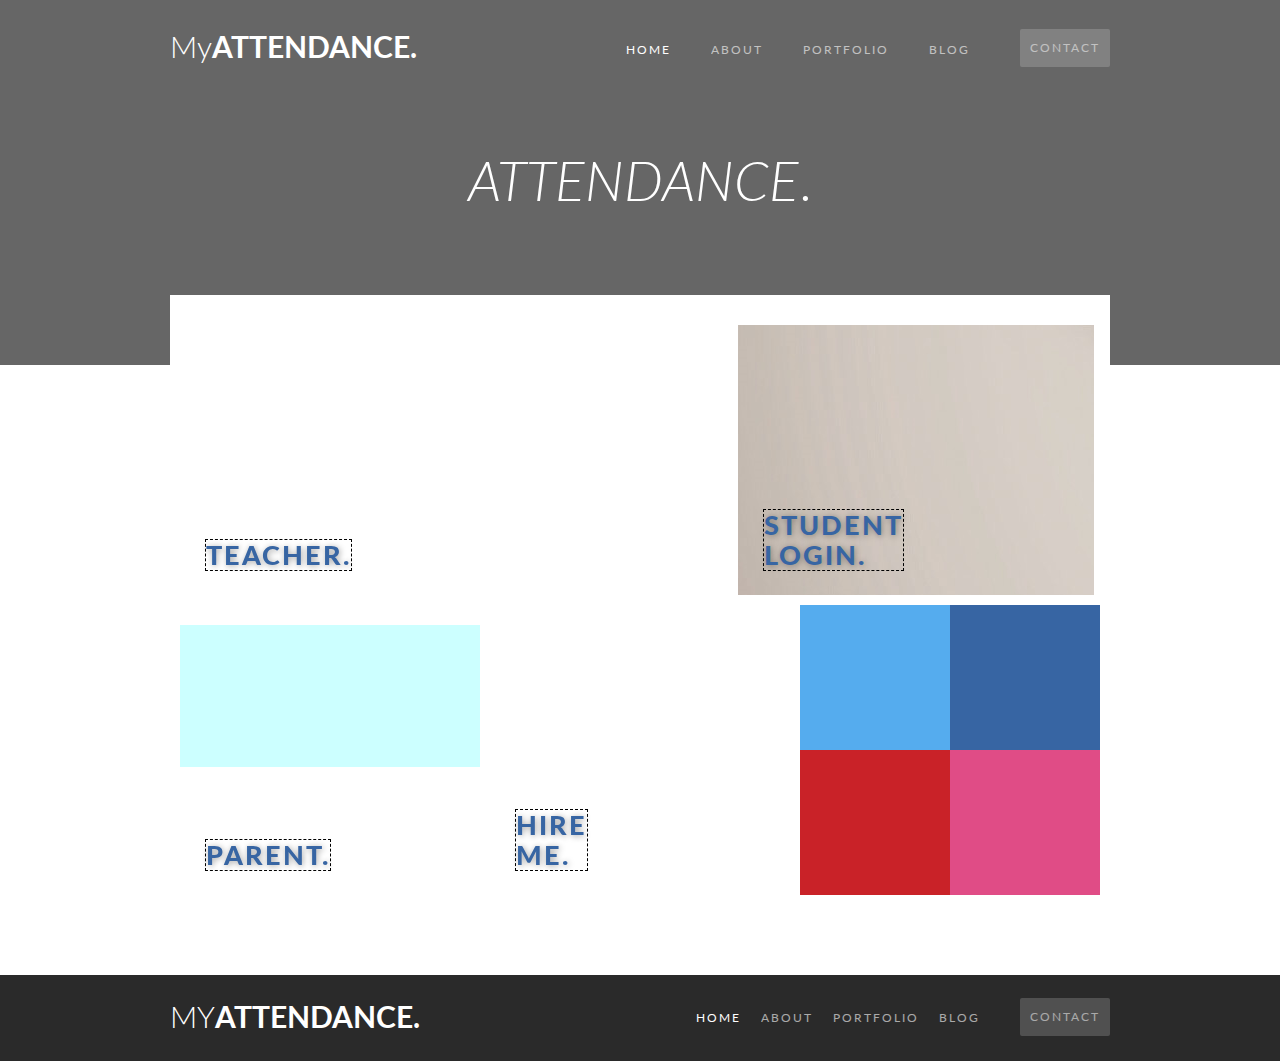
==== commit 588b8f03: "Add files via upload" ====
--- a/index.html
+++ b/index.html
@@ -1,5 +1,7 @@
 <!DOCTYPE html>
-<!-- saved from url=(0031)https://myattendanc.webflow.io/ -->
-<html data-wf-domain="myattendanc.webflow.io" data-wf-page="614ad92ac01f0f23dac7a81c" data-wf-site="614ad92ac01f0f6dc7c7a819" data-wf-status="1" class="w-mod-js w-mod-ix wf-lato-i3-active wf-lato-n3-active wf-lato-n7-active wf-lato-n4-active wf-lato-n9-active wf-lato-n1-active wf-lato-i1-active wf-lato-i4-active wf-lato-i7-active wf-lato-i9-active wf-active udzpdklov idc0_332"><head><meta http-equiv="Content-Type" content="text/html; charset=UTF-8"><style>.wf-force-outline-none[tabindex="-1"]:focus{outline:none;}</style><title>MyAttendance</title><meta content="width=device-width, initial-scale=1" name="viewport"><meta content="Webflow" name="generator"><link href="./MyAttendance_files/myattendanc.webflow.f3e5409dd.css" rel="stylesheet" type="text/css"><script src="./MyAttendance_files/webfont.js.download" type="text/javascript"></script><link rel="stylesheet" href="./MyAttendance_files/css" media="all"><script type="text/javascript">WebFont.load({  google: {    families: ["Lato:100,100italic,300,300italic,400,400italic,700,700italic,900,900italic"]  }});</script><!--[if lt IE 9]><script src="https://cdnjs.cloudflare.com/ajax/libs/html5shiv/3.7.3/html5shiv.min.js" type="text/javascript"></script><![endif]--><script type="text/javascript">!function(o,c){var n=c.documentElement,t=" w-mod-";n.className+=t+"js",("ontouchstart"in o||o.DocumentTouch&&c instanceof DocumentTouch)&&(n.className+=t+"touch")}(window,document);</script><link href="https://uploads-ssl.webflow.com/614ad92ac01f0f6dc7c7a819/614af7382cbab414ccb484f5_ma.png" rel="shortcut icon" type="image/x-icon"><link href="https://uploads-ssl.webflow.com/img/webclip.png" rel="apple-touch-icon"></head><body><div class="contact-overlay wf-section" style="transform: translate3d(0px, 0px, 0px) scale3d(1.2, 1.2, 1) rotateX(0deg) rotateY(0deg) rotateZ(0deg) skew(0deg, 0deg); transform-style: preserve-3d; display: none; opacity: 0;"><div class="w-container"><a href="https://myattendanc.webflow.io/#" data-w-id="53a7664c-23a9-741b-01d1-3dbb83626754" class="close-link">CLOSE&nbsp;✕</a><div class="form-wrapper"><div class="contact-heading">Get in Touch</div><div class="small-divider"></div><div class="contact-text">Thank you for your interest! Please fill out the form below if you would like to work together.</div><div class="w-form"><form id="email-form" name="email-form" data-name="Email Form"><input type="text" id="name" name="name" data-name="Name" placeholder="Enter your name" maxlength="256" class="text-field w-input"><input type="email" id="email" name="email" data-name="Email" placeholder="Enter your email address" maxlength="256" required="" class="text-field w-input"><textarea id="Project-details" name="Project-details" placeholder="What are your project details..." maxlength="5000" data-name="Project details" class="text-field text-area w-input"></textarea><input type="submit" value="Send" data-wait="Please wait..." class="submit-button w-button"></form><div class="success-message w-form-done"><p class="success-text">Thank you! Your submission has been received!</p></div><div class="w-form-fail"><p>Oops! Something went wrong while submitting the form</p></div></div></div></div></div><div class="hero-section home-page-hero wf-section"><div data-collapse="medium" data-animation="default" data-duration="400" data-easing="ease" data-easing2="ease" role="banner" class="nav w-nav"><div class="w-container"><a href="https://myattendanc.webflow.io/" aria-current="page" class="w-nav-brand w--current" aria-label="home"><div class="logo-text">My<strong data-new-link="true">ATTENDANCE.</strong></div></a><nav role="navigation" class="nav-menu w-nav-menu"><a href="https://myattendanc.webflow.io/" aria-current="page" class="nav-link w-nav-link w--current" style="max-width: 940px;">Home</a><a href="https://myattendanc.webflow.io/about" class="nav-link w-nav-link" style="max-width: 940px;">About</a><a href="https://myattendanc.webflow.io/portfolio" class="nav-link w-nav-link" style="max-width: 940px;">Portfolio</a><a href="https://myattendanc.webflow.io/blog" class="nav-link w-nav-link" style="max-width: 940px;">Blog</a><a href="https://myattendanc.webflow.io/#" data-w-id="c66b3b9e-8533-cf7e-3626-5291fef080a4" class="nav-link contact w-nav-link" style="max-width: 940px;">Contact</a></nav><div class="menu-button w-nav-button" style="-webkit-user-select: text;" aria-label="menu" role="button" tabindex="0" aria-controls="w-nav-overlay-0" aria-haspopup="menu" aria-expanded="false"><div class="w-icon-nav-menu"></div></div></div><div class="w-nav-overlay" data-wf-ignore="" id="w-nav-overlay-0"></div></div><h1 style="transform: translate3d(0px, 0px, 0px) scale3d(1, 1, 1) rotateX(0deg) rotateY(0deg) rotateZ(0deg) skew(0deg, 0deg); opacity: 1; transform-style: preserve-3d;" class="home-page-heading"><em>ATTENDANCE</em>.</h1><div class="hero-overlay"></div></div><div class="section top-section home-page wf-section"><div class="hero-container w-container"><div class="w-clearfix"><div data-w-id="e8c4e4c4-cea0-8f1e-cb08-86aed56ea0ae" style="transform: translate3d(0px, 0px, 0px) scale3d(1, 1, 1) rotateX(0deg) rotateY(0deg) rotateZ(0deg) skew(0deg, 0deg); opacity: 1; transform-style: preserve-3d;" class="_60block"><a href="https://myattendanc.webflow.io/about" class="hero-tile w-inline-block"><div class="tile-image"><div class="tile-overlay"><div class="tile-text">teacher.</div><img src="./MyAttendance_files/614af97b44992172a48115a7_file-teaching-skills-1605625101.jpg" loading="lazy" sizes="(max-width: 479px) 94vw, (max-width: 767px) 57vw, (max-width: 991px) 55vw, 548px" srcset="https://uploads-ssl.webflow.com/614ad92ac01f0f6dc7c7a819/614af97b44992172a48115a7_file-teaching-skills-1605625101-p-800.jpeg 800w, https://uploads-ssl.webflow.com/614ad92ac01f0f6dc7c7a819/614af97b44992172a48115a7_file-teaching-skills-1605625101-p-1080.jpeg 1080w, https://uploads-ssl.webflow.com/614ad92ac01f0f6dc7c7a819/614af97b44992172a48115a7_file-teaching-skills-1605625101-p-1600.jpeg 1600w, https://uploads-ssl.webflow.com/614ad92ac01f0f6dc7c7a819/614af97b44992172a48115a7_file-teaching-skills-1605625101-p-2000.jpeg 2000w, https://uploads-ssl.webflow.com/614ad92ac01f0f6dc7c7a819/614af97b44992172a48115a7_file-teaching-skills-1605625101-p-2600.jpeg 2600w, https://uploads-ssl.webflow.com/614ad92ac01f0f6dc7c7a819/614af97b44992172a48115a7_file-teaching-skills-1605625101-p-3200.jpeg 3200w, https://uploads-ssl.webflow.com/614ad92ac01f0f6dc7c7a819/614af97b44992172a48115a7_file-teaching-skills-1605625101.jpg 3750w" alt=""></div></div></a></div><div data-w-id="1cb6be37-64c6-c643-588d-1c32f82daad6" style="transform: translate3d(0px, 0px, 0px) scale3d(1, 1, 1) rotateX(0deg) rotateY(0deg) rotateZ(0deg) skew(0deg, 0deg); opacity: 1; transform-style: preserve-3d;" class="_40block"><div class="hero-tile w-dyn-list"><div role="list" class="w-dyn-items"><div role="listitem" class="w-dyn-item"><a href="https://myattendanc.webflow.io/portfolio" class="tile-link w-inline-block"><div style="background-image:url(&quot;https://uploads-ssl.webflow.com/614ad92ac01f0f7390c7a82e/614ad92ac01f0f882bc7a838_coffee-mug.jpg&quot;)" class="tile-image"><div class="tile-overlay"><div class="tile-text">STUDENT<br>login.</div><img src="./MyAttendance_files/614afa6b2efc8212c8de7eec_tanner-hartman-tannerhartman-wornnotebook-01.jpg" loading="lazy" width="600" sizes="(max-width: 479px) 94vw, (max-width: 991px) 37vw, 362px" srcset="https://uploads-ssl.webflow.com/614ad92ac01f0f6dc7c7a819/614afa6b2efc8212c8de7eec_tanner-hartman-tannerhartman-wornnotebook-01-p-500.jpeg 500w, https://uploads-ssl.webflow.com/614ad92ac01f0f6dc7c7a819/614afa6b2efc8212c8de7eec_tanner-hartman-tannerhartman-wornnotebook-01-p-800.jpeg 800w, https://uploads-ssl.webflow.com/614ad92ac01f0f6dc7c7a819/614afa6b2efc8212c8de7eec_tanner-hartman-tannerhartman-wornnotebook-01-p-1600.jpeg 1600w, https://uploads-ssl.webflow.com/614ad92ac01f0f6dc7c7a819/614afa6b2efc8212c8de7eec_tanner-hartman-tannerhartman-wornnotebook-01.jpg 1920w" alt=""><img height="0" loading="lazy" src="./MyAttendance_files/614ad92ac01f0f52b5c7a83c_desk-tools.jpg" alt=""><img src="./MyAttendance_files/614afa6b2efc8212c8de7eec_tanner-hartman-tannerhartman-wornnotebook-01.jpg" loading="lazy" height="0" srcset="https://uploads-ssl.webflow.com/614ad92ac01f0f6dc7c7a819/614afa6b2efc8212c8de7eec_tanner-hartman-tannerhartman-wornnotebook-01-p-500.jpeg 500w, https://uploads-ssl.webflow.com/614ad92ac01f0f6dc7c7a819/614afa6b2efc8212c8de7eec_tanner-hartman-tannerhartman-wornnotebook-01-p-800.jpeg 800w, https://uploads-ssl.webflow.com/614ad92ac01f0f6dc7c7a819/614afa6b2efc8212c8de7eec_tanner-hartman-tannerhartman-wornnotebook-01-p-1600.jpeg 1600w, https://uploads-ssl.webflow.com/614ad92ac01f0f6dc7c7a819/614afa6b2efc8212c8de7eec_tanner-hartman-tannerhartman-wornnotebook-01.jpg 1920w" sizes="100vw" alt=""><img src="./MyAttendance_files/614afcd46343579c8dd9cb6a_tanner-hartman-tannerhartman-wornnotebook-03.jpg" loading="lazy" height="0" srcset="https://uploads-ssl.webflow.com/614ad92ac01f0f6dc7c7a819/614afcd46343579c8dd9cb6a_tanner-hartman-tannerhartman-wornnotebook-03-p-800.jpeg 800w, https://uploads-ssl.webflow.com/614ad92ac01f0f6dc7c7a819/614afcd46343579c8dd9cb6a_tanner-hartman-tannerhartman-wornnotebook-03-p-1600.jpeg 1600w, https://uploads-ssl.webflow.com/614ad92ac01f0f6dc7c7a819/614afcd46343579c8dd9cb6a_tanner-hartman-tannerhartman-wornnotebook-03.jpg 1920w" sizes="100vw" alt=""><img src="./MyAttendance_files/614afdfe65ed400a8590cd8d_sea.png" loading="lazy" alt=""></div></div></a></div></div></div></div><div data-w-id="0bfbbced-82b7-9203-cafc-59fe76b2d597" style="transform: translate3d(0px, 0px, 0px) scale3d(1, 1, 1) rotateX(0deg) rotateY(0deg) rotateZ(0deg) skew(0deg, 0deg); opacity: 1; transform-style: preserve-3d;" class="_33block"><div class="hero-tile"><div class="w-dyn-list"><div role="list" class="w-dyn-items"><div role="listitem" class="w-dyn-item"><a href="https://myattendanc.webflow.io/blog" class="tile-link w-inline-block"><div style="background-image:url(&quot;https://uploads-ssl.webflow.com/614ad92ac01f0f7390c7a82e/614ad92ac01f0f5845c7a839_take-a-pic.jpg&quot;)" class="tile-image"><div class="tile-overlay"><div class="tile-text">parent.</div><img src="./MyAttendance_files/614afc8fa0c90c40a7269d84_Parents-Role-in-Career-Selection.jpg" loading="lazy" width="960" sizes="(max-width: 479px) 94vw, (max-width: 767px) 31vw, (max-width: 991px) 30vw, 299.96875px" srcset="https://uploads-ssl.webflow.com/614ad92ac01f0f6dc7c7a819/614afc8fa0c90c40a7269d84_Parents-Role-in-Career-Selection-p-500.jpeg 500w, https://uploads-ssl.webflow.com/614ad92ac01f0f6dc7c7a819/614afc8fa0c90c40a7269d84_Parents-Role-in-Career-Selection-p-800.jpeg 800w, https://uploads-ssl.webflow.com/614ad92ac01f0f6dc7c7a819/614afc8fa0c90c40a7269d84_Parents-Role-in-Career-Selection.jpg 1027w" alt=""><img src="./MyAttendance_files/614afd9a99e1a616034df89e_blue.png" loading="lazy" alt=""><img src="./MyAttendance_files/614afc8fa0c90c40a7269d84_Parents-Role-in-Career-Selection.jpg" loading="lazy" height="5" srcset="https://uploads-ssl.webflow.com/614ad92ac01f0f6dc7c7a819/614afc8fa0c90c40a7269d84_Parents-Role-in-Career-Selection-p-500.jpeg 500w, https://uploads-ssl.webflow.com/614ad92ac01f0f6dc7c7a819/614afc8fa0c90c40a7269d84_Parents-Role-in-Career-Selection-p-800.jpeg 800w, https://uploads-ssl.webflow.com/614ad92ac01f0f6dc7c7a819/614afc8fa0c90c40a7269d84_Parents-Role-in-Career-Selection.jpg 1027w" sizes="(max-width: 479px) 6.1666669845581055px, 1vw" alt=""></div></div></a></div></div></div></div></div><div data-w-id="e398461a-51dc-a791-a4b1-a385a6c06359" style="transform: translate3d(0px, 0px, 0px) scale3d(1, 1, 1) rotateX(0deg) rotateY(0deg) rotateZ(0deg) skew(0deg, 0deg); opacity: 1; transform-style: preserve-3d;" class="_33block"><a href="https://myattendanc.webflow.io/#" data-ix="show-contact-overlay" class="hero-tile w-inline-block"><div class="tile-text">Hire<br>Me.</div><div class="tile-image hire"><div class="tile-overlay"><img src="./MyAttendance_files/614ad92ac01f0f1a5ec7a84d_stars.jpg" loading="lazy" sizes="(max-width: 479px) 94vw, (max-width: 767px) 31vw, (max-width: 991px) 30vw, 299.96875px" srcset="https://uploads-ssl.webflow.com/614ad92ac01f0f6dc7c7a819/614ad92ac01f0f1a5ec7a84d_stars-p-500x287.jpeg 500w, https://uploads-ssl.webflow.com/614ad92ac01f0f6dc7c7a819/614ad92ac01f0f1a5ec7a84d_stars.jpg 1400w" alt=""><img src="./MyAttendance_files/614ad92ac01f0f1a5ec7a84d_stars.jpg" loading="lazy" sizes="(max-width: 479px) 94vw, (max-width: 767px) 31vw, (max-width: 991px) 30vw, 299.96875px" srcset="https://uploads-ssl.webflow.com/614ad92ac01f0f6dc7c7a819/614ad92ac01f0f1a5ec7a84d_stars-p-500x287.jpeg 500w, https://uploads-ssl.webflow.com/614ad92ac01f0f6dc7c7a819/614ad92ac01f0f1a5ec7a84d_stars.jpg 1400w" alt=""></div></div></a></div><div data-w-id="c23cfaee-2245-1780-bfb9-ef0995541f3e" style="transform: translate3d(0px, 0px, 0px) scale3d(1, 1, 1) rotateX(0deg) rotateY(0deg) rotateZ(0deg) skew(0deg, 0deg); opacity: 1; transform-style: preserve-3d;" class="_33block"><div class="w-clearfix"><a href="https://myattendanc.webflow.io/#" class="social-block w-inline-block"></a><a href="https://myattendanc.webflow.io/#" class="social-block facebook w-inline-block"></a><a href="https://myattendanc.webflow.io/#" class="social-block pinterest w-inline-block"></a><a href="https://myattendanc.webflow.io/#" class="social-block dribbble w-inline-block"></a></div></div></div></div></div><div class="footer-section wf-section"><div class="w-container"><div class="w-row"><div class="w-col w-col-3"><a href="https://myattendanc.webflow.io/" aria-current="page" class="logo-footer w-nav-brand w--current"><div class="logo-text footer-logo">MY<strong data-new-link="true">ATTENDANCE.</strong></div></a></div><div class="footer-link-col w-clearfix w-col w-col-9"><a href="https://myattendanc.webflow.io/#" data-ix="show-contact-overlay" class="nav-link footer-link contact">Contact</a><a href="https://myattendanc.webflow.io/blog" class="nav-link footer-link">Blog</a><a href="https://myattendanc.webflow.io/portfolio" class="nav-link footer-link">Portfolio</a><a href="https://myattendanc.webflow.io/about" class="nav-link footer-link">About</a><a href="https://myattendanc.webflow.io/" aria-current="page" class="nav-link footer-link w--current">Home</a></div></div></div></div><script src="./MyAttendance_files/jquery-3.5.1.min.dc5e7f18c8.js.download" type="text/javascript" integrity="sha256-9/aliU8dGd2tb6OSsuzixeV4y/faTqgFtohetphbbj0=" crossorigin="anonymous"></script><script src="./MyAttendance_files/webflow.98f55c7ea.js.download" type="text/javascript"></script><!--[if lte IE 9]><script src="//cdnjs.cloudflare.com/ajax/libs/placeholders/3.0.2/placeholders.min.js"></script><![endif]-->
+<!-- saved from url=(0041)https://ankeshram.github.io/MyAttendance/ -->
+<html  <head><meta http-equiv="Content-Type" content="text/html; charset=UTF-8"><style>.wf-force-outline-none[tabindex="-1"]:focus{outline:none;}</style><style>.wf-force-outline-none[tabindex="-1"]:focus{outline:none;}</style><title>MyAttendance</title><meta content="width=device-width, initial-scale=1" name="viewport"><meta content="Webflow" name="generator"><link href="./MyAttendance_files/myattendanc.webflow.f3e5409dd.css" rel="stylesheet" type="text/css"><script src="./MyAttendance_files/webfont.js.download" type="text/javascript"></script><link rel="stylesheet" href="./MyAttendance_files/css" media="all"><link rel="stylesheet" href="./MyAttendance_files/css(1)" media="all"><script type="text/javascript">WebFont.load({  google: {    families: ["Lato:100,100italic,300,300italic,400,400italic,700,700italic,900,900italic"]  }});</script><!--[if lt IE 9]><script src="https://cdnjs.cloudflare.com/ajax/libs/html5shiv/3.7.3/html5shiv.min.js" type="text/javascript"></script><![endif]--><script type="text/javascript">!function(o,c){var n=c.documentElement,t=" w-mod-";n.className+=t+"js",("ontouchstart"in o||o.DocumentTouch&&c instanceof DocumentTouch)&&(n.className+=t+"touch")}(window,document);</script><link href="https://uploads-ssl.webflow.com/614ad92ac01f0f6dc7c7a819/614af7382cbab414ccb484f5_ma.png" rel="shortcut icon" type="image/x-icon"><link href="https://uploads-ssl.webflow.com/img/webclip.png" rel="apple-touch-icon"></head><body><div class="contact-overlay wf-section" style="transform: translate3d(0px, 0px, 0px) scale3d(1.2, 1.2, 1) rotateX(0deg) rotateY(0deg) rotateZ(0deg) skew(0deg, 0deg); transform-style: preserve-3d; display: none; opacity: 0;"><div class="w-container"><a href="https://myattendanc.webflow.io/#" data-w-id="53a7664c-23a9-741b-01d1-3dbb83626754" class="close-link">CLOSE&nbsp;✕</a><div class="form-wrapper"><div class="contact-heading">Get in Touch</div><div class="small-divider"></div><div class="contact-text">Thank you for your interest! Please fill out the form below if you would like to work together.</div><div class="w-form"><form id="email-form" name="email-form" data-name="Email Form"><input type="text" id="name" name="name" data-name="Name" placeholder="Enter your name" maxlength="256" class="text-field w-input"><input type="email" id="email" name="email" data-name="Email" placeholder="Enter your email address" maxlength="256" required="" class="text-field w-input"><textarea id="Project-details" name="Project-details" placeholder="What are your project details..." maxlength="5000" data-name="Project details" class="text-field text-area w-input"></textarea><input type="submit" value="Send" data-wait="Please wait..." class="submit-button w-button"></form><div class="success-message w-form-done"><p class="success-text">Thank you! Your submission has been received!</p></div><div class="w-form-fail"><p>Oops! Something went wrong while submitting the form</p></div></div></div></div></div><div class="hero-section home-page-hero wf-section"><div data-collapse="medium" data-animation="default" data-duration="400" data-easing="ease" data-easing2="ease" role="banner" class="nav w-nav"><div class="w-container"><a href="https://ankeshram.github.io/MyAttendance/" aria-current="page" class="w-nav-brand w--current" aria-label="home"><div class="logo-text">My<strong data-new-link="true">ATTENDANCE.</strong></div></a><nav role="navigation" class="nav-menu w-nav-menu"><a href="https://ankeshram.github.io/MyAttendance/" aria-current="page" class="nav-link w-nav-link w--current" style="max-width: 940px;">Home</a><a href="https://myattendanc.webflow.io/about" class="nav-link w-nav-link" style="max-width: 940px;">About</a><a href="https://myattendanc.webflow.io/portfolio" class="nav-link w-nav-link" style="max-width: 940px;">Portfolio</a><a href="https://myattendanc.webflow.io/blog" class="nav-link w-nav-link" style="max-width: 940px;">Blog</a><a href="https://myattendanc.webflow.io/#" data-w-id="c66b3b9e-8533-cf7e-3626-5291fef080a4" class="nav-link contact w-nav-link" style="max-width: 940px;">Contact</a></nav><div class="menu-button w-nav-button" style="-webkit-user-select: text;" aria-label="menu" role="button" tabindex="0" aria-controls="w-nav-overlay-0" aria-haspopup="menu" aria-expanded="false"><div class="w-icon-nav-menu"></div></div></div><div class="w-nav-overlay" data-wf-ignore="" id="w-nav-overlay-0"></div><div class="w-nav-overlay" data-wf-ignore="" id="w-nav-overlay-0"></div></div><h1 style="transform: translate3d(0px, 0px, 0px) scale3d(1, 1, 1) rotateX(0deg) rotateY(0deg) rotateZ(0deg) skew(0deg, 0deg); opacity: 1; transform-style: preserve-3d;" class="home-page-heading"><em>ATTENDANCE</em>.</h1><div class="hero-overlay"></div></div><div class="section top-section home-page wf-section"><div class="hero-container w-container"><div class="w-clearfix"><div data-w-id="e8c4e4c4-cea0-8f1e-cb08-86aed56ea0ae" style="transform: translate3d(0px, 0px, 0px) scale3d(1, 1, 1) rotateX(0deg) rotateY(0deg) rotateZ(0deg) skew(0deg, 0deg); opacity: 1; transform-style: preserve-3d;" class="_60block"><a href="https://myattendanc.webflow.io/about" class="hero-tile w-inline-block"><div class="tile-image"><div class="tile-overlay"><div class="tile-text">teacher.</div><img src="./MyAttendance_files/614af97b44992172a48115a7_file-teaching-skills-1605625101.jpg" loading="lazy" sizes="(max-width: 479px) 94vw, (max-width: 767px) 57vw, (max-width: 991px) 55vw, 548px" srcset="https://uploads-ssl.webflow.com/614ad92ac01f0f6dc7c7a819/614af97b44992172a48115a7_file-teaching-skills-1605625101-p-800.jpeg 800w, https://uploads-ssl.webflow.com/614ad92ac01f0f6dc7c7a819/614af97b44992172a48115a7_file-teaching-skills-1605625101-p-1080.jpeg 1080w, https://uploads-ssl.webflow.com/614ad92ac01f0f6dc7c7a819/614af97b44992172a48115a7_file-teaching-skills-1605625101-p-1600.jpeg 1600w, https://uploads-ssl.webflow.com/614ad92ac01f0f6dc7c7a819/614af97b44992172a48115a7_file-teaching-skills-1605625101-p-2000.jpeg 2000w, https://uploads-ssl.webflow.com/614ad92ac01f0f6dc7c7a819/614af97b44992172a48115a7_file-teaching-skills-1605625101-p-2600.jpeg 2600w, https://uploads-ssl.webflow.com/614ad92ac01f0f6dc7c7a819/614af97b44992172a48115a7_file-teaching-skills-1605625101-p-3200.jpeg 3200w, https://uploads-ssl.webflow.com/614ad92ac01f0f6dc7c7a819/614af97b44992172a48115a7_file-teaching-skills-1605625101.jpg 3750w" alt=""></div></div></a></div><div data-w-id="1cb6be37-64c6-c643-588d-1c32f82daad6" style="transform: translate3d(0px, 0px, 0px) scale3d(1, 1, 1) rotateX(0deg) rotateY(0deg) rotateZ(0deg) skew(0deg, 0deg); opacity: 1; transform-style: preserve-3d;" class="_40block"><div class="hero-tile w-dyn-list"><div role="list" class="w-dyn-items"><div role="listitem" class="w-dyn-item"><a href="https://myattendanc.webflow.io/portfolio" class="tile-link w-inline-block"><div style="background-image:url(&quot;https://uploads-ssl.webflow.com/614ad92ac01f0f7390c7a82e/614ad92ac01f0f882bc7a838_coffee-mug.jpg&quot;)" class="tile-image"><div class="tile-overlay"><div class="tile-text">STUDENT<br>login.</div><img src="./MyAttendance_files/614afa6b2efc8212c8de7eec_tanner-hartman-tannerhartman-wornnotebook-01.jpg" loading="lazy" width="600" sizes="(max-width: 479px) 94vw, (max-width: 991px) 37vw, 362px" srcset="https://uploads-ssl.webflow.com/614ad92ac01f0f6dc7c7a819/614afa6b2efc8212c8de7eec_tanner-hartman-tannerhartman-wornnotebook-01-p-500.jpeg 500w, https://uploads-ssl.webflow.com/614ad92ac01f0f6dc7c7a819/614afa6b2efc8212c8de7eec_tanner-hartman-tannerhartman-wornnotebook-01-p-800.jpeg 800w, https://uploads-ssl.webflow.com/614ad92ac01f0f6dc7c7a819/614afa6b2efc8212c8de7eec_tanner-hartman-tannerhartman-wornnotebook-01-p-1600.jpeg 1600w, https://uploads-ssl.webflow.com/614ad92ac01f0f6dc7c7a819/614afa6b2efc8212c8de7eec_tanner-hartman-tannerhartman-wornnotebook-01.jpg 1920w" alt=""><img height="0" loading="lazy" src="./MyAttendance_files/614ad92ac01f0f52b5c7a83c_desk-tools.jpg" alt=""><img src="./MyAttendance_files/614afa6b2efc8212c8de7eec_tanner-hartman-tannerhartman-wornnotebook-01.jpg" loading="lazy" height="0" srcset="https://uploads-ssl.webflow.com/614ad92ac01f0f6dc7c7a819/614afa6b2efc8212c8de7eec_tanner-hartman-tannerhartman-wornnotebook-01-p-500.jpeg 500w, https://uploads-ssl.webflow.com/614ad92ac01f0f6dc7c7a819/614afa6b2efc8212c8de7eec_tanner-hartman-tannerhartman-wornnotebook-01-p-800.jpeg 800w, https://uploads-ssl.webflow.com/614ad92ac01f0f6dc7c7a819/614afa6b2efc8212c8de7eec_tanner-hartman-tannerhartman-wornnotebook-01-p-1600.jpeg 1600w, https://uploads-ssl.webflow.com/614ad92ac01f0f6dc7c7a819/614afa6b2efc8212c8de7eec_tanner-hartman-tannerhartman-wornnotebook-01.jpg 1920w" sizes="100vw" alt=""><img src="./MyAttendance_files/614afcd46343579c8dd9cb6a_tanner-hartman-tannerhartman-wornnotebook-03.jpg" loading="lazy" height="0" srcset="https://uploads-ssl.webflow.com/614ad92ac01f0f6dc7c7a819/614afcd46343579c8dd9cb6a_tanner-hartman-tannerhartman-wornnotebook-03-p-800.jpeg 800w, https://uploads-ssl.webflow.com/614ad92ac01f0f6dc7c7a819/614afcd46343579c8dd9cb6a_tanner-hartman-tannerhartman-wornnotebook-03-p-1600.jpeg 1600w, https://uploads-ssl.webflow.com/614ad92ac01f0f6dc7c7a819/614afcd46343579c8dd9cb6a_tanner-hartman-tannerhartman-wornnotebook-03.jpg 1920w" sizes="100vw" alt=""><img src="./MyAttendance_files/614afdfe65ed400a8590cd8d_sea.png" loading="lazy" alt=""></div></div></a></div></div></div></div><div data-w-id="0bfbbced-82b7-9203-cafc-59fe76b2d597" style="transform: translate3d(0px, 0px, 0px) scale3d(1, 1, 1) rotateX(0deg) rotateY(0deg) rotateZ(0deg) skew(0deg, 0deg); opacity: 1; transform-style: preserve-3d;" class="_33block"><div class="hero-tile"><div class="w-dyn-list"><div role="list" class="w-dyn-items"><div role="listitem" class="w-dyn-item"><a href="https://myattendanc.webflow.io/blog" class="tile-link w-inline-block"><div style="background-image:url(&quot;https://uploads-ssl.webflow.com/614ad92ac01f0f7390c7a82e/614ad92ac01f0f5845c7a839_take-a-pic.jpg&quot;)" class="tile-image"><div class="tile-overlay"><div class="tile-text">parent.</div><img src="./MyAttendance_files/614afc8fa0c90c40a7269d84_Parents-Role-in-Career-Selection.jpg" loading="lazy" width="960" sizes="(max-width: 479px) 94vw, (max-width: 767px) 31vw, (max-width: 991px) 30vw, 299.96875px" srcset="https://uploads-ssl.webflow.com/614ad92ac01f0f6dc7c7a819/614afc8fa0c90c40a7269d84_Parents-Role-in-Career-Selection-p-500.jpeg 500w, https://uploads-ssl.webflow.com/614ad92ac01f0f6dc7c7a819/614afc8fa0c90c40a7269d84_Parents-Role-in-Career-Selection-p-800.jpeg 800w, https://uploads-ssl.webflow.com/614ad92ac01f0f6dc7c7a819/614afc8fa0c90c40a7269d84_Parents-Role-in-Career-Selection.jpg 1027w" alt=""><img src="./MyAttendance_files/614afd9a99e1a616034df89e_blue.png" loading="lazy" alt=""><img src="./MyAttendance_files/614afc8fa0c90c40a7269d84_Parents-Role-in-Career-Selection.jpg" loading="lazy" height="5" srcset="https://uploads-ssl.webflow.com/614ad92ac01f0f6dc7c7a819/614afc8fa0c90c40a7269d84_Parents-Role-in-Career-Selection-p-500.jpeg 500w, https://uploads-ssl.webflow.com/614ad92ac01f0f6dc7c7a819/614afc8fa0c90c40a7269d84_Parents-Role-in-Career-Selection-p-800.jpeg 800w, https://uploads-ssl.webflow.com/614ad92ac01f0f6dc7c7a819/614afc8fa0c90c40a7269d84_Parents-Role-in-Career-Selection.jpg 1027w" sizes="(max-width: 479px) 6.1666669845581055px, 1vw" alt=""></div></div></a></div></div></div></div></div><div data-w-id="e398461a-51dc-a791-a4b1-a385a6c06359" style="transform: translate3d(0px, 0px, 0px) scale3d(1, 1, 1) rotateX(0deg) rotateY(0deg) rotateZ(0deg) skew(0deg, 0deg); opacity: 1; transform-style: preserve-3d;" class="_33block"><a href="https://myattendanc.webflow.io/#" data-ix="show-contact-overlay" class="hero-tile w-inline-block"><div class="tile-text">Hire<br>Me.</div><div class="tile-image hire"><div class="tile-overlay"><img src="./MyAttendance_files/614ad92ac01f0f1a5ec7a84d_stars.jpg" loading="lazy" sizes="(max-width: 479px) 94vw, (max-width: 767px) 31vw, (max-width: 991px) 30vw, 299.96875px" srcset="https://uploads-ssl.webflow.com/614ad92ac01f0f6dc7c7a819/614ad92ac01f0f1a5ec7a84d_stars-p-500x287.jpeg 500w, https://uploads-ssl.webflow.com/614ad92ac01f0f6dc7c7a819/614ad92ac01f0f1a5ec7a84d_stars.jpg 1400w" alt=""><img src="./MyAttendance_files/614ad92ac01f0f1a5ec7a84d_stars.jpg" loading="lazy" sizes="(max-width: 479px) 94vw, (max-width: 767px) 31vw, (max-width: 991px) 30vw, 299.96875px" srcset="https://uploads-ssl.webflow.com/614ad92ac01f0f6dc7c7a819/614ad92ac01f0f1a5ec7a84d_stars-p-500x287.jpeg 500w, https://uploads-ssl.webflow.com/614ad92ac01f0f6dc7c7a819/614ad92ac01f0f1a5ec7a84d_stars.jpg 1400w" alt=""></div></div></a></div><div data-w-id="c23cfaee-2245-1780-bfb9-ef0995541f3e" style="transform: translate3d(0px, 0px, 0px) scale3d(1, 1, 1) rotateX(0deg) rotateY(0deg) rotateZ(0deg) skew(0deg, 0deg); opacity: 1; transform-style: preserve-3d;" class="_33block"><div class="w-clearfix"><a href="https://myattendanc.webflow.io/#" class="social-block w-inline-block"></a><a href="https://myattendanc.webflow.io/#" class="social-block facebook w-inline-block"></a><a href="https://myattendanc.webflow.io/#" class="social-block pinterest w-inline-block"></a><a href="https://myattendanc.webflow.io/#" class="social-block dribbble w-inline-block"></a></div></div></div></div></div><div class="footer-section wf-section"><div class="w-container"><div class="w-row"><div class="w-col w-col-3"><a href="https://myattendanc.webflow.io/" aria-current="page" class="logo-footer w-nav-brand w--current"><div class="logo-text footer-logo">MY<strong data-new-link="true">ATTENDANCE.</strong></div></a></div><div class="footer-link-col w-clearfix w-col w-col-9"><a href="https://myattendanc.webflow.io/#" data-ix="show-contact-overlay" class="nav-link footer-link contact">Contact</a><a href="https://myattendanc.webflow.io/blog" class="nav-link footer-link">Blog</a><a href="https://myattendanc.webflow.io/portfolio" class="nav-link footer-link">Portfolio</a><a href="https://myattendanc.webflow.io/about" class="nav-link footer-link">About</a><a href="https://myattendanc.webflow.io/" aria-current="page" class="nav-link footer-link w--current">Home</a></div></div></div></div><script src="./MyAttendance_files/jquery-3.5.1.min.dc5e7f18c8.js.download" type="text/javascript" integrity="sha256-9/aliU8dGd2tb6OSsuzixeV4y/faTqgFtohetphbbj0=" crossorigin="anonymous"></script><script src="./MyAttendance_files/webflow.98f55c7ea.js.download" type="text/javascript"></script><!--[if lte IE 9]><script src="//cdnjs.cloudflare.com/ajax/libs/placeholders/3.0.2/placeholders.min.js"></script><![endif]-->
 
-<a </a></body></html>
+<a <="" a="">
+</a>
+</a></body></html>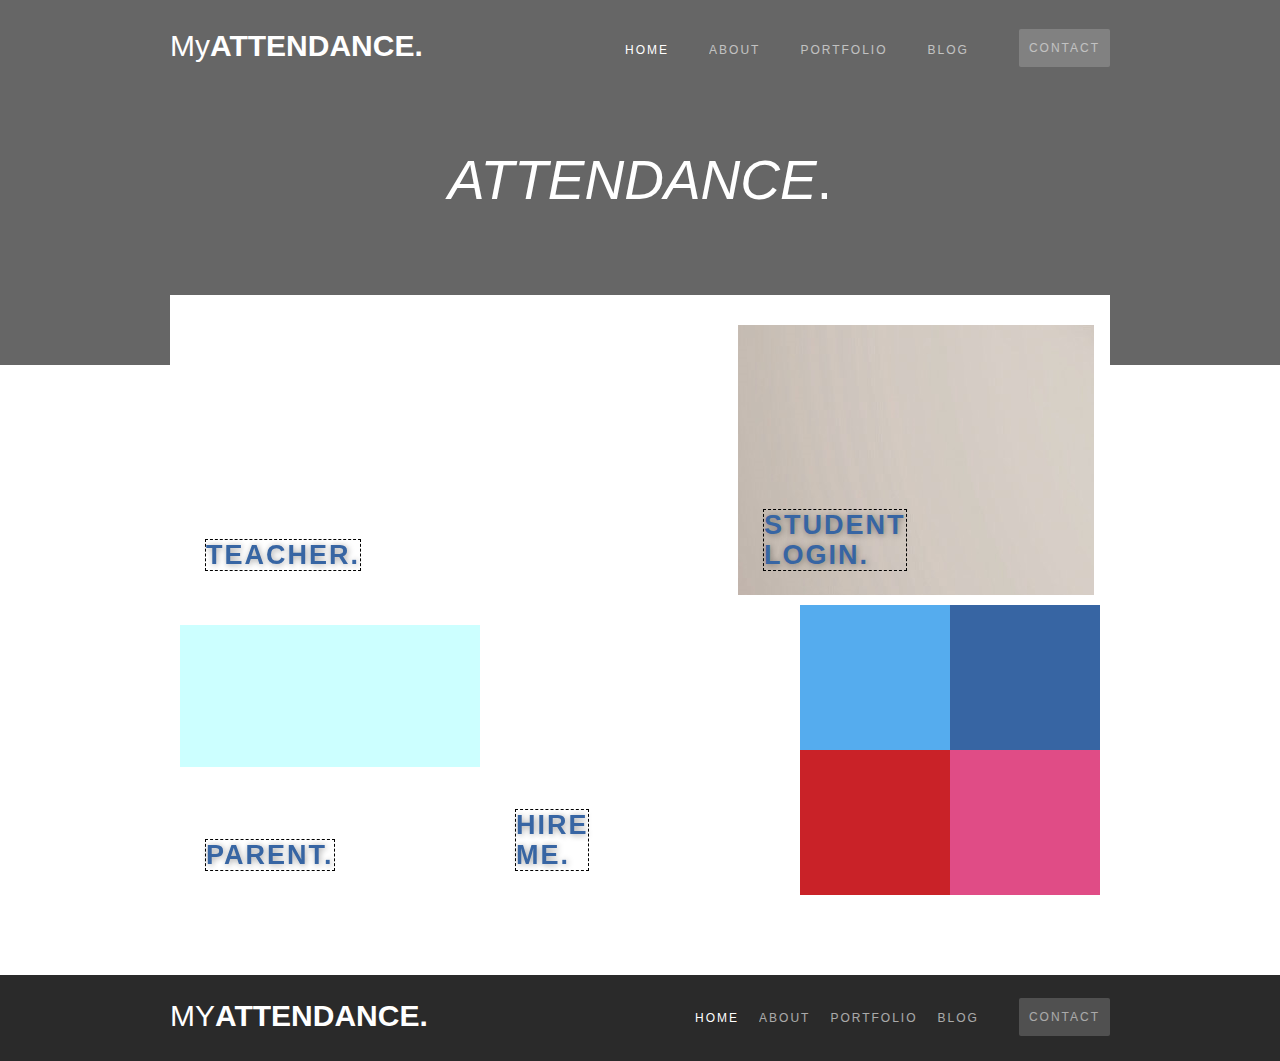
==== commit 855ff317: "Add files via upload" ====
--- a/index.html
+++ b/index.html
@@ -1,6 +1,8 @@
 <!DOCTYPE html>
 <!-- saved from url=(0041)https://ankeshram.github.io/MyAttendance/ -->
-<html  <head><meta http-equiv="Content-Type" content="text/html; charset=UTF-8"><style>.wf-force-outline-none[tabindex="-1"]:focus{outline:none;}</style><style>.wf-force-outline-none[tabindex="-1"]:focus{outline:none;}</style><title>MyAttendance</title><meta content="width=device-width, initial-scale=1" name="viewport"><meta content="Webflow" name="generator"><link href="./MyAttendance_files/myattendanc.webflow.f3e5409dd.css" rel="stylesheet" type="text/css"><script src="./MyAttendance_files/webfont.js.download" type="text/javascript"></script><link rel="stylesheet" href="./MyAttendance_files/css" media="all"><link rel="stylesheet" href="./MyAttendance_files/css(1)" media="all"><script type="text/javascript">WebFont.load({  google: {    families: ["Lato:100,100italic,300,300italic,400,400italic,700,700italic,900,900italic"]  }});</script><!--[if lt IE 9]><script src="https://cdnjs.cloudflare.com/ajax/libs/html5shiv/3.7.3/html5shiv.min.js" type="text/javascript"></script><![endif]--><script type="text/javascript">!function(o,c){var n=c.documentElement,t=" w-mod-";n.className+=t+"js",("ontouchstart"in o||o.DocumentTouch&&c instanceof DocumentTouch)&&(n.className+=t+"touch")}(window,document);</script><link href="https://uploads-ssl.webflow.com/614ad92ac01f0f6dc7c7a819/614af7382cbab414ccb484f5_ma.png" rel="shortcut icon" type="image/x-icon"><link href="https://uploads-ssl.webflow.com/img/webclip.png" rel="apple-touch-icon"></head><body><div class="contact-overlay wf-section" style="transform: translate3d(0px, 0px, 0px) scale3d(1.2, 1.2, 1) rotateX(0deg) rotateY(0deg) rotateZ(0deg) skew(0deg, 0deg); transform-style: preserve-3d; display: none; opacity: 0;"><div class="w-container"><a href="https://myattendanc.webflow.io/#" data-w-id="53a7664c-23a9-741b-01d1-3dbb83626754" class="close-link">CLOSE&nbsp;✕</a><div class="form-wrapper"><div class="contact-heading">Get in Touch</div><div class="small-divider"></div><div class="contact-text">Thank you for your interest! Please fill out the form below if you would like to work together.</div><div class="w-form"><form id="email-form" name="email-form" data-name="Email Form"><input type="text" id="name" name="name" data-name="Name" placeholder="Enter your name" maxlength="256" class="text-field w-input"><input type="email" id="email" name="email" data-name="Email" placeholder="Enter your email address" maxlength="256" required="" class="text-field w-input"><textarea id="Project-details" name="Project-details" placeholder="What are your project details..." maxlength="5000" data-name="Project details" class="text-field text-area w-input"></textarea><input type="submit" value="Send" data-wait="Please wait..." class="submit-button w-button"></form><div class="success-message w-form-done"><p class="success-text">Thank you! Your submission has been received!</p></div><div class="w-form-fail"><p>Oops! Something went wrong while submitting the form</p></div></div></div></div></div><div class="hero-section home-page-hero wf-section"><div data-collapse="medium" data-animation="default" data-duration="400" data-easing="ease" data-easing2="ease" role="banner" class="nav w-nav"><div class="w-container"><a href="https://ankeshram.github.io/MyAttendance/" aria-current="page" class="w-nav-brand w--current" aria-label="home"><div class="logo-text">My<strong data-new-link="true">ATTENDANCE.</strong></div></a><nav role="navigation" class="nav-menu w-nav-menu"><a href="https://ankeshram.github.io/MyAttendance/" aria-current="page" class="nav-link w-nav-link w--current" style="max-width: 940px;">Home</a><a href="https://myattendanc.webflow.io/about" class="nav-link w-nav-link" style="max-width: 940px;">About</a><a href="https://myattendanc.webflow.io/portfolio" class="nav-link w-nav-link" style="max-width: 940px;">Portfolio</a><a href="https://myattendanc.webflow.io/blog" class="nav-link w-nav-link" style="max-width: 940px;">Blog</a><a href="https://myattendanc.webflow.io/#" data-w-id="c66b3b9e-8533-cf7e-3626-5291fef080a4" class="nav-link contact w-nav-link" style="max-width: 940px;">Contact</a></nav><div class="menu-button w-nav-button" style="-webkit-user-select: text;" aria-label="menu" role="button" tabindex="0" aria-controls="w-nav-overlay-0" aria-haspopup="menu" aria-expanded="false"><div class="w-icon-nav-menu"></div></div></div><div class="w-nav-overlay" data-wf-ignore="" id="w-nav-overlay-0"></div><div class="w-nav-overlay" data-wf-ignore="" id="w-nav-overlay-0"></div></div><h1 style="transform: translate3d(0px, 0px, 0px) scale3d(1, 1, 1) rotateX(0deg) rotateY(0deg) rotateZ(0deg) skew(0deg, 0deg); opacity: 1; transform-style: preserve-3d;" class="home-page-heading"><em>ATTENDANCE</em>.</h1><div class="hero-overlay"></div></div><div class="section top-section home-page wf-section"><div class="hero-container w-container"><div class="w-clearfix"><div data-w-id="e8c4e4c4-cea0-8f1e-cb08-86aed56ea0ae" style="transform: translate3d(0px, 0px, 0px) scale3d(1, 1, 1) rotateX(0deg) rotateY(0deg) rotateZ(0deg) skew(0deg, 0deg); opacity: 1; transform-style: preserve-3d;" class="_60block"><a href="https://myattendanc.webflow.io/about" class="hero-tile w-inline-block"><div class="tile-image"><div class="tile-overlay"><div class="tile-text">teacher.</div><img src="./MyAttendance_files/614af97b44992172a48115a7_file-teaching-skills-1605625101.jpg" loading="lazy" sizes="(max-width: 479px) 94vw, (max-width: 767px) 57vw, (max-width: 991px) 55vw, 548px" srcset="https://uploads-ssl.webflow.com/614ad92ac01f0f6dc7c7a819/614af97b44992172a48115a7_file-teaching-skills-1605625101-p-800.jpeg 800w, https://uploads-ssl.webflow.com/614ad92ac01f0f6dc7c7a819/614af97b44992172a48115a7_file-teaching-skills-1605625101-p-1080.jpeg 1080w, https://uploads-ssl.webflow.com/614ad92ac01f0f6dc7c7a819/614af97b44992172a48115a7_file-teaching-skills-1605625101-p-1600.jpeg 1600w, https://uploads-ssl.webflow.com/614ad92ac01f0f6dc7c7a819/614af97b44992172a48115a7_file-teaching-skills-1605625101-p-2000.jpeg 2000w, https://uploads-ssl.webflow.com/614ad92ac01f0f6dc7c7a819/614af97b44992172a48115a7_file-teaching-skills-1605625101-p-2600.jpeg 2600w, https://uploads-ssl.webflow.com/614ad92ac01f0f6dc7c7a819/614af97b44992172a48115a7_file-teaching-skills-1605625101-p-3200.jpeg 3200w, https://uploads-ssl.webflow.com/614ad92ac01f0f6dc7c7a819/614af97b44992172a48115a7_file-teaching-skills-1605625101.jpg 3750w" alt=""></div></div></a></div><div data-w-id="1cb6be37-64c6-c643-588d-1c32f82daad6" style="transform: translate3d(0px, 0px, 0px) scale3d(1, 1, 1) rotateX(0deg) rotateY(0deg) rotateZ(0deg) skew(0deg, 0deg); opacity: 1; transform-style: preserve-3d;" class="_40block"><div class="hero-tile w-dyn-list"><div role="list" class="w-dyn-items"><div role="listitem" class="w-dyn-item"><a href="https://myattendanc.webflow.io/portfolio" class="tile-link w-inline-block"><div style="background-image:url(&quot;https://uploads-ssl.webflow.com/614ad92ac01f0f7390c7a82e/614ad92ac01f0f882bc7a838_coffee-mug.jpg&quot;)" class="tile-image"><div class="tile-overlay"><div class="tile-text">STUDENT<br>login.</div><img src="./MyAttendance_files/614afa6b2efc8212c8de7eec_tanner-hartman-tannerhartman-wornnotebook-01.jpg" loading="lazy" width="600" sizes="(max-width: 479px) 94vw, (max-width: 991px) 37vw, 362px" srcset="https://uploads-ssl.webflow.com/614ad92ac01f0f6dc7c7a819/614afa6b2efc8212c8de7eec_tanner-hartman-tannerhartman-wornnotebook-01-p-500.jpeg 500w, https://uploads-ssl.webflow.com/614ad92ac01f0f6dc7c7a819/614afa6b2efc8212c8de7eec_tanner-hartman-tannerhartman-wornnotebook-01-p-800.jpeg 800w, https://uploads-ssl.webflow.com/614ad92ac01f0f6dc7c7a819/614afa6b2efc8212c8de7eec_tanner-hartman-tannerhartman-wornnotebook-01-p-1600.jpeg 1600w, https://uploads-ssl.webflow.com/614ad92ac01f0f6dc7c7a819/614afa6b2efc8212c8de7eec_tanner-hartman-tannerhartman-wornnotebook-01.jpg 1920w" alt=""><img height="0" loading="lazy" src="./MyAttendance_files/614ad92ac01f0f52b5c7a83c_desk-tools.jpg" alt=""><img src="./MyAttendance_files/614afa6b2efc8212c8de7eec_tanner-hartman-tannerhartman-wornnotebook-01.jpg" loading="lazy" height="0" srcset="https://uploads-ssl.webflow.com/614ad92ac01f0f6dc7c7a819/614afa6b2efc8212c8de7eec_tanner-hartman-tannerhartman-wornnotebook-01-p-500.jpeg 500w, https://uploads-ssl.webflow.com/614ad92ac01f0f6dc7c7a819/614afa6b2efc8212c8de7eec_tanner-hartman-tannerhartman-wornnotebook-01-p-800.jpeg 800w, https://uploads-ssl.webflow.com/614ad92ac01f0f6dc7c7a819/614afa6b2efc8212c8de7eec_tanner-hartman-tannerhartman-wornnotebook-01-p-1600.jpeg 1600w, https://uploads-ssl.webflow.com/614ad92ac01f0f6dc7c7a819/614afa6b2efc8212c8de7eec_tanner-hartman-tannerhartman-wornnotebook-01.jpg 1920w" sizes="100vw" alt=""><img src="./MyAttendance_files/614afcd46343579c8dd9cb6a_tanner-hartman-tannerhartman-wornnotebook-03.jpg" loading="lazy" height="0" srcset="https://uploads-ssl.webflow.com/614ad92ac01f0f6dc7c7a819/614afcd46343579c8dd9cb6a_tanner-hartman-tannerhartman-wornnotebook-03-p-800.jpeg 800w, https://uploads-ssl.webflow.com/614ad92ac01f0f6dc7c7a819/614afcd46343579c8dd9cb6a_tanner-hartman-tannerhartman-wornnotebook-03-p-1600.jpeg 1600w, https://uploads-ssl.webflow.com/614ad92ac01f0f6dc7c7a819/614afcd46343579c8dd9cb6a_tanner-hartman-tannerhartman-wornnotebook-03.jpg 1920w" sizes="100vw" alt=""><img src="./MyAttendance_files/614afdfe65ed400a8590cd8d_sea.png" loading="lazy" alt=""></div></div></a></div></div></div></div><div data-w-id="0bfbbced-82b7-9203-cafc-59fe76b2d597" style="transform: translate3d(0px, 0px, 0px) scale3d(1, 1, 1) rotateX(0deg) rotateY(0deg) rotateZ(0deg) skew(0deg, 0deg); opacity: 1; transform-style: preserve-3d;" class="_33block"><div class="hero-tile"><div class="w-dyn-list"><div role="list" class="w-dyn-items"><div role="listitem" class="w-dyn-item"><a href="https://myattendanc.webflow.io/blog" class="tile-link w-inline-block"><div style="background-image:url(&quot;https://uploads-ssl.webflow.com/614ad92ac01f0f7390c7a82e/614ad92ac01f0f5845c7a839_take-a-pic.jpg&quot;)" class="tile-image"><div class="tile-overlay"><div class="tile-text">parent.</div><img src="./MyAttendance_files/614afc8fa0c90c40a7269d84_Parents-Role-in-Career-Selection.jpg" loading="lazy" width="960" sizes="(max-width: 479px) 94vw, (max-width: 767px) 31vw, (max-width: 991px) 30vw, 299.96875px" srcset="https://uploads-ssl.webflow.com/614ad92ac01f0f6dc7c7a819/614afc8fa0c90c40a7269d84_Parents-Role-in-Career-Selection-p-500.jpeg 500w, https://uploads-ssl.webflow.com/614ad92ac01f0f6dc7c7a819/614afc8fa0c90c40a7269d84_Parents-Role-in-Career-Selection-p-800.jpeg 800w, https://uploads-ssl.webflow.com/614ad92ac01f0f6dc7c7a819/614afc8fa0c90c40a7269d84_Parents-Role-in-Career-Selection.jpg 1027w" alt=""><img src="./MyAttendance_files/614afd9a99e1a616034df89e_blue.png" loading="lazy" alt=""><img src="./MyAttendance_files/614afc8fa0c90c40a7269d84_Parents-Role-in-Career-Selection.jpg" loading="lazy" height="5" srcset="https://uploads-ssl.webflow.com/614ad92ac01f0f6dc7c7a819/614afc8fa0c90c40a7269d84_Parents-Role-in-Career-Selection-p-500.jpeg 500w, https://uploads-ssl.webflow.com/614ad92ac01f0f6dc7c7a819/614afc8fa0c90c40a7269d84_Parents-Role-in-Career-Selection-p-800.jpeg 800w, https://uploads-ssl.webflow.com/614ad92ac01f0f6dc7c7a819/614afc8fa0c90c40a7269d84_Parents-Role-in-Career-Selection.jpg 1027w" sizes="(max-width: 479px) 6.1666669845581055px, 1vw" alt=""></div></div></a></div></div></div></div></div><div data-w-id="e398461a-51dc-a791-a4b1-a385a6c06359" style="transform: translate3d(0px, 0px, 0px) scale3d(1, 1, 1) rotateX(0deg) rotateY(0deg) rotateZ(0deg) skew(0deg, 0deg); opacity: 1; transform-style: preserve-3d;" class="_33block"><a href="https://myattendanc.webflow.io/#" data-ix="show-contact-overlay" class="hero-tile w-inline-block"><div class="tile-text">Hire<br>Me.</div><div class="tile-image hire"><div class="tile-overlay"><img src="./MyAttendance_files/614ad92ac01f0f1a5ec7a84d_stars.jpg" loading="lazy" sizes="(max-width: 479px) 94vw, (max-width: 767px) 31vw, (max-width: 991px) 30vw, 299.96875px" srcset="https://uploads-ssl.webflow.com/614ad92ac01f0f6dc7c7a819/614ad92ac01f0f1a5ec7a84d_stars-p-500x287.jpeg 500w, https://uploads-ssl.webflow.com/614ad92ac01f0f6dc7c7a819/614ad92ac01f0f1a5ec7a84d_stars.jpg 1400w" alt=""><img src="./MyAttendance_files/614ad92ac01f0f1a5ec7a84d_stars.jpg" loading="lazy" sizes="(max-width: 479px) 94vw, (max-width: 767px) 31vw, (max-width: 991px) 30vw, 299.96875px" srcset="https://uploads-ssl.webflow.com/614ad92ac01f0f6dc7c7a819/614ad92ac01f0f1a5ec7a84d_stars-p-500x287.jpeg 500w, https://uploads-ssl.webflow.com/614ad92ac01f0f6dc7c7a819/614ad92ac01f0f1a5ec7a84d_stars.jpg 1400w" alt=""></div></div></a></div><div data-w-id="c23cfaee-2245-1780-bfb9-ef0995541f3e" style="transform: translate3d(0px, 0px, 0px) scale3d(1, 1, 1) rotateX(0deg) rotateY(0deg) rotateZ(0deg) skew(0deg, 0deg); opacity: 1; transform-style: preserve-3d;" class="_33block"><div class="w-clearfix"><a href="https://myattendanc.webflow.io/#" class="social-block w-inline-block"></a><a href="https://myattendanc.webflow.io/#" class="social-block facebook w-inline-block"></a><a href="https://myattendanc.webflow.io/#" class="social-block pinterest w-inline-block"></a><a href="https://myattendanc.webflow.io/#" class="social-block dribbble w-inline-block"></a></div></div></div></div></div><div class="footer-section wf-section"><div class="w-container"><div class="w-row"><div class="w-col w-col-3"><a href="https://myattendanc.webflow.io/" aria-current="page" class="logo-footer w-nav-brand w--current"><div class="logo-text footer-logo">MY<strong data-new-link="true">ATTENDANCE.</strong></div></a></div><div class="footer-link-col w-clearfix w-col w-col-9"><a href="https://myattendanc.webflow.io/#" data-ix="show-contact-overlay" class="nav-link footer-link contact">Contact</a><a href="https://myattendanc.webflow.io/blog" class="nav-link footer-link">Blog</a><a href="https://myattendanc.webflow.io/portfolio" class="nav-link footer-link">Portfolio</a><a href="https://myattendanc.webflow.io/about" class="nav-link footer-link">About</a><a href="https://myattendanc.webflow.io/" aria-current="page" class="nav-link footer-link w--current">Home</a></div></div></div></div><script src="./MyAttendance_files/jquery-3.5.1.min.dc5e7f18c8.js.download" type="text/javascript" integrity="sha256-9/aliU8dGd2tb6OSsuzixeV4y/faTqgFtohetphbbj0=" crossorigin="anonymous"></script><script src="./MyAttendance_files/webflow.98f55c7ea.js.download" type="text/javascript"></script><!--[if lte IE 9]><script src="//cdnjs.cloudflare.com/ajax/libs/placeholders/3.0.2/placeholders.min.js"></script><![endif]-->
+<html  <head><meta http-equiv="Content-Type" content="text/html; charset=UTF-8"><style>.wf-force-outline-none[tabindex="-1"]:focus{outline:none;}</style><style>.wf-force-outline-none[tabindex="-1"]:focus{outline:none;}</style><title>MyAttendance</title><meta content="width=device-width, initial-scale=1" name="viewport"><meta content="Webflow" name="generator"><link href="./MyAttendance_files/myattendanc.webflow.f3e5409dd.css" rel="stylesheet" type="text/css"><script src="./MyAttendance_files/webfont.js.download" type="text/javascript"></script><link rel="stylesheet" href="./MyAttendance_files/css" media="all"><link rel="stylesheet" href="./MyAttendance_files/css(1)" media="all"><script type="text/javascript">WebFont.load({  google: {    families: ["Lato:100,100italic,300,300italic,400,400italic,700,700italic,900,900italic"]  }});
+
+<script type="text/javascript">!function(o,c){var n=c.documentElement,t=" w-mod-";n.className+=t+"js",("ontouchstart"in o||o.DocumentTouch&&c instanceof DocumentTouch)&&(n.className+=t+"touch")}(window,document);</script><link href="https://uploads-ssl.webflow.com/614ad92ac01f0f6dc7c7a819/614af7382cbab414ccb484f5_ma.png" rel="shortcut icon" type="image/x-icon"><link href="https://uploads-ssl.webflow.com/img/webclip.png" rel="apple-touch-icon"></head><body><div class="contact-overlay wf-section" style="transform: translate3d(0px, 0px, 0px) scale3d(1.2, 1.2, 1) rotateX(0deg) rotateY(0deg) rotateZ(0deg) skew(0deg, 0deg); transform-style: preserve-3d; display: none; opacity: 0;"><div class="w-container"><a href="https://ankeshram.github.io/MyAttendance/#" data-w-id="53a7664c-23a9-741b-01d1-3dbb83626754" class="close-link">CLOSE&nbsp;✕</a><div class="form-wrapper"><div class="contact-heading">Get in Touch</div><div class="small-divider"></div><div class="contact-text">Thank you for your interest! Please fill out the form below if you would like to work together.</div><div class="w-form"><form id="email-form" name="email-form" data-name="Email Form"><input type="text" id="name" name="name" data-name="Name" placeholder="Enter your name" maxlength="256" class="text-field w-input"><input type="email" id="email" name="email" data-name="Email" placeholder="Enter your email address" maxlength="256" required="" class="text-field w-input"><textarea id="Project-details" name="Project-details" placeholder="What are your project details..." maxlength="5000" data-name="Project details" class="text-field text-area w-input"></textarea><input type="submit" value="Send" data-wait="Please wait..." class="submit-button w-button"></form><div class="success-message w-form-done"><p class="success-text">Thank you! Your submission has been received!</p></div><div class="w-form-fail"><p>Oops! Something went wrong while submitting the form</p></div></div></div></div></div><div class="hero-section home-page-hero wf-section"><div data-collapse="medium" data-animation="default" data-duration="400" data-easing="ease" data-easing2="ease" role="banner" class="nav w-nav"><div class="w-container"><a href="https://ankeshram.github.io/MyAttendance/" aria-current="page" class="w-nav-brand w--current" aria-label="home"><div class="logo-text">My<strong data-new-link="true">ATTENDANCE.</strong></div></a><nav role="navigation" class="nav-menu w-nav-menu"><a href="https://ankeshram.github.io/MyAttendance/" aria-current="page" class="nav-link w-nav-link w--current" style="max-width: 940px;">Home</a><a href="https://ankeshram.github.io/MyAttendance/about" class="nav-link w-nav-link" style="max-width: 940px;">About</a><a href="https://ankeshram.github.io/MyAttendance/portfolio" class="nav-link w-nav-link" style="max-width: 940px;">Portfolio</a><a href="https://ankeshram.github.io/MyAttendance/blog" class="nav-link w-nav-link" style="max-width: 940px;">Blog</a><a href="https://ankeshram.github.io/MyAttendance/#" data-w-id="c66b3b9e-8533-cf7e-3626-5291fef080a4" class="nav-link contact w-nav-link" style="max-width: 940px;">Contact</a></nav><div class="menu-button w-nav-button" style="-webkit-user-select: text;" aria-label="menu" role="button" tabindex="0" aria-controls="w-nav-overlay-0" aria-haspopup="menu" aria-expanded="false"><div class="w-icon-nav-menu"></div></div></div><div class="w-nav-overlay" data-wf-ignore="" id="w-nav-overlay-0"></div><div class="w-nav-overlay" data-wf-ignore="" id="w-nav-overlay-0"></div></div><h1 style="transform: translate3d(0px, 0px, 0px) scale3d(1, 1, 1) rotateX(0deg) rotateY(0deg) rotateZ(0deg) skew(0deg, 0deg); opacity: 1; transform-style: preserve-3d;" class="home-page-heading"><em>ATTENDANCE</em>.</h1><div class="hero-overlay"></div></div><div class="section top-section home-page wf-section"><div class="hero-container w-container"><div class="w-clearfix"><div data-w-id="e8c4e4c4-cea0-8f1e-cb08-86aed56ea0ae" style="transform: translate3d(0px, 0px, 0px) scale3d(1, 1, 1) rotateX(0deg) rotateY(0deg) rotateZ(0deg) skew(0deg, 0deg); opacity: 1; transform-style: preserve-3d;" class="_60block"><a href="https://ankeshram.github.io/MyAttendance/about" class="hero-tile w-inline-block"><div class="tile-image"><div class="tile-overlay"><div class="tile-text">teacher.</div><img src="./MyAttendance_files/614af97b44992172a48115a7_file-teaching-skills-1605625101.jpg" loading="lazy" sizes="(max-width: 479px) 94vw, (max-width: 767px) 57vw, (max-width: 991px) 55vw, 548px" srcset="https://uploads-ssl.webflow.com/614ad92ac01f0f6dc7c7a819/614af97b44992172a48115a7_file-teaching-skills-1605625101-p-800.jpeg 800w, https://uploads-ssl.webflow.com/614ad92ac01f0f6dc7c7a819/614af97b44992172a48115a7_file-teaching-skills-1605625101-p-1080.jpeg 1080w, https://uploads-ssl.webflow.com/614ad92ac01f0f6dc7c7a819/614af97b44992172a48115a7_file-teaching-skills-1605625101-p-1600.jpeg 1600w, https://uploads-ssl.webflow.com/614ad92ac01f0f6dc7c7a819/614af97b44992172a48115a7_file-teaching-skills-1605625101-p-2000.jpeg 2000w, https://uploads-ssl.webflow.com/614ad92ac01f0f6dc7c7a819/614af97b44992172a48115a7_file-teaching-skills-1605625101-p-2600.jpeg 2600w, https://uploads-ssl.webflow.com/614ad92ac01f0f6dc7c7a819/614af97b44992172a48115a7_file-teaching-skills-1605625101-p-3200.jpeg 3200w, https://uploads-ssl.webflow.com/614ad92ac01f0f6dc7c7a819/614af97b44992172a48115a7_file-teaching-skills-1605625101.jpg 3750w" alt=""></div></div></a></div><div data-w-id="1cb6be37-64c6-c643-588d-1c32f82daad6" style="transform: translate3d(0px, 0px, 0px) scale3d(1, 1, 1) rotateX(0deg) rotateY(0deg) rotateZ(0deg) skew(0deg, 0deg); opacity: 1; transform-style: preserve-3d;" class="_40block"><div class="hero-tile w-dyn-list"><div role="list" class="w-dyn-items"><div role="listitem" class="w-dyn-item"><a href="https://ankeshram.github.io/MyAttendance/portfolio" class="tile-link w-inline-block"><div style="background-image:url(&quot;https://uploads-ssl.webflow.com/614ad92ac01f0f7390c7a82e/614ad92ac01f0f882bc7a838_coffee-mug.jpg&quot;)" class="tile-image"><div class="tile-overlay"><div class="tile-text">STUDENT<br>login.</div><img src="./MyAttendance_files/614afa6b2efc8212c8de7eec_tanner-hartman-tannerhartman-wornnotebook-01.jpg" loading="lazy" width="600" sizes="(max-width: 479px) 94vw, (max-width: 991px) 37vw, 362px" srcset="https://uploads-ssl.webflow.com/614ad92ac01f0f6dc7c7a819/614afa6b2efc8212c8de7eec_tanner-hartman-tannerhartman-wornnotebook-01-p-500.jpeg 500w, https://uploads-ssl.webflow.com/614ad92ac01f0f6dc7c7a819/614afa6b2efc8212c8de7eec_tanner-hartman-tannerhartman-wornnotebook-01-p-800.jpeg 800w, https://uploads-ssl.webflow.com/614ad92ac01f0f6dc7c7a819/614afa6b2efc8212c8de7eec_tanner-hartman-tannerhartman-wornnotebook-01-p-1600.jpeg 1600w, https://uploads-ssl.webflow.com/614ad92ac01f0f6dc7c7a819/614afa6b2efc8212c8de7eec_tanner-hartman-tannerhartman-wornnotebook-01.jpg 1920w" alt=""><img height="0" loading="lazy" src="./MyAttendance_files/614ad92ac01f0f52b5c7a83c_desk-tools.jpg" alt=""><img src="./MyAttendance_files/614afa6b2efc8212c8de7eec_tanner-hartman-tannerhartman-wornnotebook-01.jpg" loading="lazy" height="0" srcset="https://uploads-ssl.webflow.com/614ad92ac01f0f6dc7c7a819/614afa6b2efc8212c8de7eec_tanner-hartman-tannerhartman-wornnotebook-01-p-500.jpeg 500w, https://uploads-ssl.webflow.com/614ad92ac01f0f6dc7c7a819/614afa6b2efc8212c8de7eec_tanner-hartman-tannerhartman-wornnotebook-01-p-800.jpeg 800w, https://uploads-ssl.webflow.com/614ad92ac01f0f6dc7c7a819/614afa6b2efc8212c8de7eec_tanner-hartman-tannerhartman-wornnotebook-01-p-1600.jpeg 1600w, https://uploads-ssl.webflow.com/614ad92ac01f0f6dc7c7a819/614afa6b2efc8212c8de7eec_tanner-hartman-tannerhartman-wornnotebook-01.jpg 1920w" sizes="100vw" alt=""><img src="./MyAttendance_files/614afcd46343579c8dd9cb6a_tanner-hartman-tannerhartman-wornnotebook-03.jpg" loading="lazy" height="0" srcset="https://uploads-ssl.webflow.com/614ad92ac01f0f6dc7c7a819/614afcd46343579c8dd9cb6a_tanner-hartman-tannerhartman-wornnotebook-03-p-800.jpeg 800w, https://uploads-ssl.webflow.com/614ad92ac01f0f6dc7c7a819/614afcd46343579c8dd9cb6a_tanner-hartman-tannerhartman-wornnotebook-03-p-1600.jpeg 1600w, https://uploads-ssl.webflow.com/614ad92ac01f0f6dc7c7a819/614afcd46343579c8dd9cb6a_tanner-hartman-tannerhartman-wornnotebook-03.jpg 1920w" sizes="100vw" alt=""><img src="./MyAttendance_files/614afdfe65ed400a8590cd8d_sea.png" loading="lazy" alt=""></div></div></a></div></div></div></div><div data-w-id="0bfbbced-82b7-9203-cafc-59fe76b2d597" style="transform: translate3d(0px, 0px, 0px) scale3d(1, 1, 1) rotateX(0deg) rotateY(0deg) rotateZ(0deg) skew(0deg, 0deg); opacity: 1; transform-style: preserve-3d;" class="_33block"><div class="hero-tile"><div class="w-dyn-list"><div role="list" class="w-dyn-items"><div role="listitem" class="w-dyn-item"><a href="https://ankeshram.github.io/MyAttendance/blog" class="tile-link w-inline-block"><div style="background-image:url(&quot;https://uploads-ssl.webflow.com/614ad92ac01f0f7390c7a82e/614ad92ac01f0f5845c7a839_take-a-pic.jpg&quot;)" class="tile-image"><div class="tile-overlay"><div class="tile-text">parent.</div><img src="./MyAttendance_files/614afc8fa0c90c40a7269d84_Parents-Role-in-Career-Selection.jpg" loading="lazy" width="960" sizes="(max-width: 479px) 94vw, (max-width: 767px) 31vw, (max-width: 991px) 30vw, 299.96875px" srcset="https://uploads-ssl.webflow.com/614ad92ac01f0f6dc7c7a819/614afc8fa0c90c40a7269d84_Parents-Role-in-Career-Selection-p-500.jpeg 500w, https://uploads-ssl.webflow.com/614ad92ac01f0f6dc7c7a819/614afc8fa0c90c40a7269d84_Parents-Role-in-Career-Selection-p-800.jpeg 800w, https://uploads-ssl.webflow.com/614ad92ac01f0f6dc7c7a819/614afc8fa0c90c40a7269d84_Parents-Role-in-Career-Selection.jpg 1027w" alt=""><img src="./MyAttendance_files/614afd9a99e1a616034df89e_blue.png" loading="lazy" alt=""><img src="./MyAttendance_files/614afc8fa0c90c40a7269d84_Parents-Role-in-Career-Selection.jpg" loading="lazy" height="5" srcset="https://uploads-ssl.webflow.com/614ad92ac01f0f6dc7c7a819/614afc8fa0c90c40a7269d84_Parents-Role-in-Career-Selection-p-500.jpeg 500w, https://uploads-ssl.webflow.com/614ad92ac01f0f6dc7c7a819/614afc8fa0c90c40a7269d84_Parents-Role-in-Career-Selection-p-800.jpeg 800w, https://uploads-ssl.webflow.com/614ad92ac01f0f6dc7c7a819/614afc8fa0c90c40a7269d84_Parents-Role-in-Career-Selection.jpg 1027w" sizes="(max-width: 479px) 6.1666669845581055px, 1vw" alt=""></div></div></a></div></div></div></div></div><div data-w-id="e398461a-51dc-a791-a4b1-a385a6c06359" style="transform: translate3d(0px, 0px, 0px) scale3d(1, 1, 1) rotateX(0deg) rotateY(0deg) rotateZ(0deg) skew(0deg, 0deg); opacity: 1; transform-style: preserve-3d;" class="_33block"><a href="https://ankeshram.github.io/MyAttendance/#" data-ix="show-contact-overlay" class="hero-tile w-inline-block"><div class="tile-text">Hire<br>Me.</div><div class="tile-image hire"><div class="tile-overlay"><img src="./MyAttendance_files/614ad92ac01f0f1a5ec7a84d_stars.jpg" loading="lazy" sizes="(max-width: 479px) 94vw, (max-width: 767px) 31vw, (max-width: 991px) 30vw, 299.96875px" srcset="https://uploads-ssl.webflow.com/614ad92ac01f0f6dc7c7a819/614ad92ac01f0f1a5ec7a84d_stars-p-500x287.jpeg 500w, https://uploads-ssl.webflow.com/614ad92ac01f0f6dc7c7a819/614ad92ac01f0f1a5ec7a84d_stars.jpg 1400w" alt=""><img src="./MyAttendance_files/614ad92ac01f0f1a5ec7a84d_stars.jpg" loading="lazy" sizes="(max-width: 479px) 94vw, (max-width: 767px) 31vw, (max-width: 991px) 30vw, 299.96875px" srcset="https://uploads-ssl.webflow.com/614ad92ac01f0f6dc7c7a819/614ad92ac01f0f1a5ec7a84d_stars-p-500x287.jpeg 500w, https://uploads-ssl.webflow.com/614ad92ac01f0f6dc7c7a819/614ad92ac01f0f1a5ec7a84d_stars.jpg 1400w" alt=""></div></div></a></div><div data-w-id="c23cfaee-2245-1780-bfb9-ef0995541f3e" style="transform: translate3d(0px, 0px, 0px) scale3d(1, 1, 1) rotateX(0deg) rotateY(0deg) rotateZ(0deg) skew(0deg, 0deg); opacity: 1; transform-style: preserve-3d;" class="_33block"><div class="w-clearfix"><a href="https://ankeshram.github.io/MyAttendance/#" class="social-block w-inline-block"></a><a href="https://ankeshram.github.io/MyAttendance/#" class="social-block facebook w-inline-block"></a><a href="https://ankeshram.github.io/MyAttendance/#" class="social-block pinterest w-inline-block"></a><a href="https://ankeshram.github.io/MyAttendance/#" class="social-block dribbble w-inline-block"></a></div></div></div></div></div><div class="footer-section wf-section"><div class="w-container"><div class="w-row"><div class="w-col w-col-3"><a href="https://ankeshram.github.io/MyAttendance/" aria-current="page" class="logo-footer w-nav-brand w--current"><div class="logo-text footer-logo">MY<strong data-new-link="true">ATTENDANCE.</strong></div></a></div><div class="footer-link-col w-clearfix w-col w-col-9"><a href="https://ankeshram.github.io/MyAttendance/#" data-ix="show-contact-overlay" class="nav-link footer-link contact">Contact</a><a href="https://ankeshram.github.io/MyAttendance/blog" class="nav-link footer-link">Blog</a><a href="https://ankeshram.github.io/MyAttendance/portfolio" class="nav-link footer-link">Portfolio</a><a href="https://ankeshram.github.io/MyAttendance/about" class="nav-link footer-link">About</a><a href="https://ankeshram.github.io/MyAttendance/" aria-current="page" class="nav-link footer-link w--current">Home</a></div></div></div></div><script src="./MyAttendance_files/jquery-3.5.1.min.dc5e7f18c8.js.download" type="text/javascript" integrity="sha256-9/aliU8dGd2tb6OSsuzixeV4y/faTqgFtohetphbbj0=" crossorigin="anonymous"></script><script src="./MyAttendance_files/webflow.98f55c7ea.js.download" type="text/javascript"></script><!--[if lte IE 9]><script src="//cdnjs.cloudflare.com/ajax/libs/placeholders/3.0.2/placeholders.min.js"></script><![endif]-->
 
 <a <="" a="">
 </a>
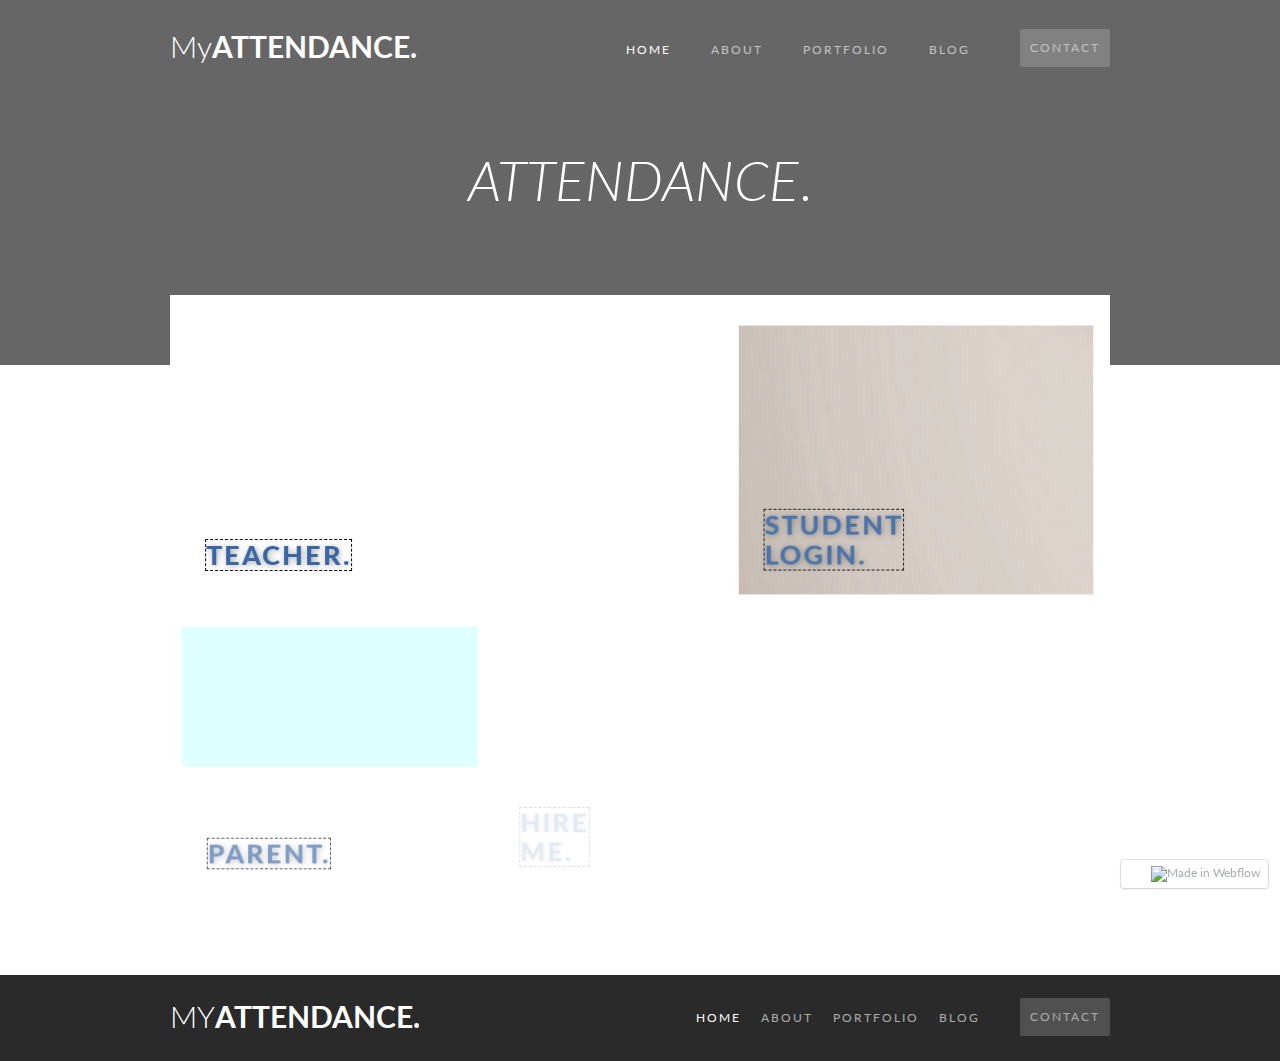
==== commit fcff1579: "Add files via upload" ====
--- a/index.html
+++ b/index.html
@@ -1,9 +1,5 @@
 <!DOCTYPE html>
-<!-- saved from url=(0041)https://ankeshram.github.io/MyAttendance/ -->
-<html  <head><meta http-equiv="Content-Type" content="text/html; charset=UTF-8"><style>.wf-force-outline-none[tabindex="-1"]:focus{outline:none;}</style><style>.wf-force-outline-none[tabindex="-1"]:focus{outline:none;}</style><title>MyAttendance</title><meta content="width=device-width, initial-scale=1" name="viewport"><meta content="Webflow" name="generator"><link href="./MyAttendance_files/myattendanc.webflow.f3e5409dd.css" rel="stylesheet" type="text/css"><script src="./MyAttendance_files/webfont.js.download" type="text/javascript"></script><link rel="stylesheet" href="./MyAttendance_files/css" media="all"><link rel="stylesheet" href="./MyAttendance_files/css(1)" media="all"><script type="text/javascript">WebFont.load({  google: {    families: ["Lato:100,100italic,300,300italic,400,400italic,700,700italic,900,900italic"]  }});
+<!-- saved from url=(0031)https://ankeshram.github.io/MyAttendance/ -->
+<html data-wf-domain="ankeshram.github.io/MyAttendance" data-wf-page="614ad92ac01f0f23dac7a81c" data-wf-site="614ad92ac01f0f6dc7c7a819" data-wf-status="1" class="w-mod-js w-mod-ix wf-lato-i3-active wf-lato-n3-active wf-lato-n7-active wf-lato-n4-active wf-lato-n9-active wf-lato-n1-active wf-lato-i1-active wf-lato-i4-active wf-lato-i7-active wf-lato-i9-active wf-active udzpdklov idc0_332"><head><meta http-equiv="Content-Type" content="text/html; charset=UTF-8"><style>.wf-force-outline-none[tabindex="-1"]:focus{outline:none;}</style><title>MyAttendance</title><meta content="width=device-width, initial-scale=1" name="viewport"><meta content="Webflow" name="generator"><link href="./MyAttendance_files/myattendanc.webflow.f3e5409dd.css" rel="stylesheet" type="text/css"><script src="./MyAttendance_files/webfont.js.download" type="text/javascript"></script><link rel="stylesheet" href="./MyAttendance_files/css" media="all"><script type="text/javascript">WebFont.load({  google: {    families: ["Lato:100,100italic,300,300italic,400,400italic,700,700italic,900,900italic"]  }});</script><!--[if lt IE 9]><script src="https://cdnjs.cloudflare.com/ajax/libs/html5shiv/3.7.3/html5shiv.min.js" type="text/javascript"></script><![endif]--><script type="text/javascript">!function(o,c){var n=c.documentElement,t=" w-mod-";n.className+=t+"js",("ontouchstart"in o||o.DocumentTouch&&c instanceof DocumentTouch)&&(n.className+=t+"touch")}(window,document);</script><link href="https://uploads-ssl.webflow.com/614ad92ac01f0f6dc7c7a819/614af7382cbab414ccb484f5_ma.png" rel="shortcut icon" type="image/x-icon"><link href="https://uploads-ssl.webflow.com/img/webclip.png" rel="apple-touch-icon"></head><body><div class="contact-overlay wf-section" style="transform: translate3d(0px, 0px, 0px) scale3d(1.2, 1.2, 1) rotateX(0deg) rotateY(0deg) rotateZ(0deg) skew(0deg, 0deg); transform-style: preserve-3d; display: none; opacity: 0;"><div class="w-container"><a href="https://ankeshram.github.io/MyAttendance/#" data-w-id="53a7664c-23a9-741b-01d1-3dbb83626754" class="close-link">CLOSE&nbsp;✕</a><div class="form-wrapper"><div class="contact-heading">Get in Touch</div><div class="small-divider"></div><div class="contact-text">Thank you for your interest! Please fill out the form below if you would like to work together.</div><div class="w-form"><form id="email-form" name="email-form" data-name="Email Form"><input type="text" id="name" name="name" data-name="Name" placeholder="Enter your name" maxlength="256" class="text-field w-input"><input type="email" id="email" name="email" data-name="Email" placeholder="Enter your email address" maxlength="256" required="" class="text-field w-input"><textarea id="Project-details" name="Project-details" placeholder="What are your project details..." maxlength="5000" data-name="Project details" class="text-field text-area w-input"></textarea><input type="submit" value="Send" data-wait="Please wait..." class="submit-button w-button"></form><div class="success-message w-form-done"><p class="success-text">Thank you! Your submission has been received!</p></div><div class="w-form-fail"><p>Oops! Something went wrong while submitting the form</p></div></div></div></div></div><div class="hero-section home-page-hero wf-section"><div data-collapse="medium" data-animation="default" data-duration="400" data-easing="ease" data-easing2="ease" role="banner" class="nav w-nav"><div class="w-container"><a href="https://ankeshram.github.io/MyAttendance/" aria-current="page" class="w-nav-brand w--current" aria-label="home"><div class="logo-text">My<strong data-new-link="true">ATTENDANCE.</strong></div></a><nav role="navigation" class="nav-menu w-nav-menu"><a href="https://ankeshram.github.io/MyAttendance/" aria-current="page" class="nav-link w-nav-link w--current" style="max-width: 940px;">Home</a><a href="https://ankeshram.github.io/MyAttendance/about" class="nav-link w-nav-link" style="max-width: 940px;">About</a><a href="https://ankeshram.github.io/MyAttendance/portfolio" class="nav-link w-nav-link" style="max-width: 940px;">Portfolio</a><a href="https://ankeshram.github.io/MyAttendance/blog" class="nav-link w-nav-link" style="max-width: 940px;">Blog</a><a href="https://ankeshram.github.io/MyAttendance/#" data-w-id="c66b3b9e-8533-cf7e-3626-5291fef080a4" class="nav-link contact w-nav-link" style="max-width: 940px;">Contact</a></nav><div class="menu-button w-nav-button" style="-webkit-user-select: text;" aria-label="menu" role="button" tabindex="0" aria-controls="w-nav-overlay-0" aria-haspopup="menu" aria-expanded="false"><div class="w-icon-nav-menu"></div></div></div><div class="w-nav-overlay" data-wf-ignore="" id="w-nav-overlay-0"></div></div><h1 style="transform: translate3d(0px, 0px, 0px) scale3d(1, 1, 1) rotateX(0deg) rotateY(0deg) rotateZ(0deg) skew(0deg, 0deg); opacity: 1; transform-style: preserve-3d;" class="home-page-heading"><em>ATTENDANCE</em>.</h1><div class="hero-overlay"></div></div><div class="section top-section home-page wf-section"><div class="hero-container w-container"><div class="w-clearfix"><div data-w-id="e8c4e4c4-cea0-8f1e-cb08-86aed56ea0ae" style="transform: translate3d(0px, 0px, 0px) scale3d(1, 1, 1) rotateX(0deg) rotateY(0deg) rotateZ(0deg) skew(0deg, 0deg); opacity: 1; transform-style: preserve-3d;" class="_60block"><a href="https://ankeshram.github.io/MyAttendance/about" class="hero-tile w-inline-block"><div class="tile-image"><div class="tile-overlay"><div class="tile-text">teacher.</div><img src="./MyAttendance_files/614af97b44992172a48115a7_file-teaching-skills-1605625101.jpg" loading="lazy" sizes="(max-width: 479px) 94vw, (max-width: 767px) 57vw, (max-width: 991px) 55vw, 548px" srcset="https://uploads-ssl.webflow.com/614ad92ac01f0f6dc7c7a819/614af97b44992172a48115a7_file-teaching-skills-1605625101-p-800.jpeg 800w, https://uploads-ssl.webflow.com/614ad92ac01f0f6dc7c7a819/614af97b44992172a48115a7_file-teaching-skills-1605625101-p-1080.jpeg 1080w, https://uploads-ssl.webflow.com/614ad92ac01f0f6dc7c7a819/614af97b44992172a48115a7_file-teaching-skills-1605625101-p-1600.jpeg 1600w, https://uploads-ssl.webflow.com/614ad92ac01f0f6dc7c7a819/614af97b44992172a48115a7_file-teaching-skills-1605625101-p-2000.jpeg 2000w, https://uploads-ssl.webflow.com/614ad92ac01f0f6dc7c7a819/614af97b44992172a48115a7_file-teaching-skills-1605625101-p-2600.jpeg 2600w, https://uploads-ssl.webflow.com/614ad92ac01f0f6dc7c7a819/614af97b44992172a48115a7_file-teaching-skills-1605625101-p-3200.jpeg 3200w, https://uploads-ssl.webflow.com/614ad92ac01f0f6dc7c7a819/614af97b44992172a48115a7_file-teaching-skills-1605625101.jpg 3750w" alt=""></div></div></a></div><div data-w-id="1cb6be37-64c6-c643-588d-1c32f82daad6" style="transform: translate3d(0px, 0px, 0px) scale3d(1, 1, 1) rotateX(0deg) rotateY(0deg) rotateZ(0deg) skew(0deg, 0deg); opacity: 1; transform-style: preserve-3d;" class="_40block"><div class="hero-tile w-dyn-list"><div role="list" class="w-dyn-items"><div role="listitem" class="w-dyn-item"><a href="https://ankeshram.github.io/MyAttendance/portfolio" class="tile-link w-inline-block"><div style="background-image:url(&quot;https://uploads-ssl.webflow.com/614ad92ac01f0f7390c7a82e/614ad92ac01f0f882bc7a838_coffee-mug.jpg&quot;)" class="tile-image"><div class="tile-overlay"><div class="tile-text">STUDENT<br>login.</div><img src="./MyAttendance_files/614afa6b2efc8212c8de7eec_tanner-hartman-tannerhartman-wornnotebook-01.jpg" loading="lazy" width="600" sizes="(max-width: 479px) 94vw, (max-width: 991px) 37vw, 362px" srcset="https://uploads-ssl.webflow.com/614ad92ac01f0f6dc7c7a819/614afa6b2efc8212c8de7eec_tanner-hartman-tannerhartman-wornnotebook-01-p-500.jpeg 500w, https://uploads-ssl.webflow.com/614ad92ac01f0f6dc7c7a819/614afa6b2efc8212c8de7eec_tanner-hartman-tannerhartman-wornnotebook-01-p-800.jpeg 800w, https://uploads-ssl.webflow.com/614ad92ac01f0f6dc7c7a819/614afa6b2efc8212c8de7eec_tanner-hartman-tannerhartman-wornnotebook-01-p-1600.jpeg 1600w, https://uploads-ssl.webflow.com/614ad92ac01f0f6dc7c7a819/614afa6b2efc8212c8de7eec_tanner-hartman-tannerhartman-wornnotebook-01.jpg 1920w" alt=""><img height="0" loading="lazy" src="./MyAttendance_files/614ad92ac01f0f52b5c7a83c_desk-tools.jpg" alt=""><img src="./MyAttendance_files/614afa6b2efc8212c8de7eec_tanner-hartman-tannerhartman-wornnotebook-01.jpg" loading="lazy" height="0" srcset="https://uploads-ssl.webflow.com/614ad92ac01f0f6dc7c7a819/614afa6b2efc8212c8de7eec_tanner-hartman-tannerhartman-wornnotebook-01-p-500.jpeg 500w, https://uploads-ssl.webflow.com/614ad92ac01f0f6dc7c7a819/614afa6b2efc8212c8de7eec_tanner-hartman-tannerhartman-wornnotebook-01-p-800.jpeg 800w, https://uploads-ssl.webflow.com/614ad92ac01f0f6dc7c7a819/614afa6b2efc8212c8de7eec_tanner-hartman-tannerhartman-wornnotebook-01-p-1600.jpeg 1600w, https://uploads-ssl.webflow.com/614ad92ac01f0f6dc7c7a819/614afa6b2efc8212c8de7eec_tanner-hartman-tannerhartman-wornnotebook-01.jpg 1920w" sizes="100vw" alt=""><img src="./MyAttendance_files/614afcd46343579c8dd9cb6a_tanner-hartman-tannerhartman-wornnotebook-03.jpg" loading="lazy" height="0" srcset="https://uploads-ssl.webflow.com/614ad92ac01f0f6dc7c7a819/614afcd46343579c8dd9cb6a_tanner-hartman-tannerhartman-wornnotebook-03-p-800.jpeg 800w, https://uploads-ssl.webflow.com/614ad92ac01f0f6dc7c7a819/614afcd46343579c8dd9cb6a_tanner-hartman-tannerhartman-wornnotebook-03-p-1600.jpeg 1600w, https://uploads-ssl.webflow.com/614ad92ac01f0f6dc7c7a819/614afcd46343579c8dd9cb6a_tanner-hartman-tannerhartman-wornnotebook-03.jpg 1920w" sizes="100vw" alt=""><img src="./MyAttendance_files/614afdfe65ed400a8590cd8d_sea.png" loading="lazy" alt=""></div></div></a></div></div></div></div><div data-w-id="0bfbbced-82b7-9203-cafc-59fe76b2d597" style="transform: translate3d(0px, 0px, 0px) scale3d(1, 1, 1) rotateX(0deg) rotateY(0deg) rotateZ(0deg) skew(0deg, 0deg); opacity: 1; transform-style: preserve-3d;" class="_33block"><div class="hero-tile"><div class="w-dyn-list"><div role="list" class="w-dyn-items"><div role="listitem" class="w-dyn-item"><a href="https://ankeshram.github.io/MyAttendance/blog" class="tile-link w-inline-block"><div style="background-image:url(&quot;https://uploads-ssl.webflow.com/614ad92ac01f0f7390c7a82e/614ad92ac01f0f5845c7a839_take-a-pic.jpg&quot;)" class="tile-image"><div class="tile-overlay"><div class="tile-text">parent.</div><img src="./MyAttendance_files/614afc8fa0c90c40a7269d84_Parents-Role-in-Career-Selection.jpg" loading="lazy" width="960" sizes="(max-width: 479px) 94vw, (max-width: 767px) 31vw, (max-width: 991px) 30vw, 299.96875px" srcset="https://uploads-ssl.webflow.com/614ad92ac01f0f6dc7c7a819/614afc8fa0c90c40a7269d84_Parents-Role-in-Career-Selection-p-500.jpeg 500w, https://uploads-ssl.webflow.com/614ad92ac01f0f6dc7c7a819/614afc8fa0c90c40a7269d84_Parents-Role-in-Career-Selection-p-800.jpeg 800w, https://uploads-ssl.webflow.com/614ad92ac01f0f6dc7c7a819/614afc8fa0c90c40a7269d84_Parents-Role-in-Career-Selection.jpg 1027w" alt=""><img src="./MyAttendance_files/614afd9a99e1a616034df89e_blue.png" loading="lazy" alt=""><img src="./MyAttendance_files/614afc8fa0c90c40a7269d84_Parents-Role-in-Career-Selection.jpg" loading="lazy" height="5" srcset="https://uploads-ssl.webflow.com/614ad92ac01f0f6dc7c7a819/614afc8fa0c90c40a7269d84_Parents-Role-in-Career-Selection-p-500.jpeg 500w, https://uploads-ssl.webflow.com/614ad92ac01f0f6dc7c7a819/614afc8fa0c90c40a7269d84_Parents-Role-in-Career-Selection-p-800.jpeg 800w, https://uploads-ssl.webflow.com/614ad92ac01f0f6dc7c7a819/614afc8fa0c90c40a7269d84_Parents-Role-in-Career-Selection.jpg 1027w" sizes="(max-width: 479px) 6.1666669845581055px, 1vw" alt=""></div></div></a></div></div></div></div></div><div data-w-id="e398461a-51dc-a791-a4b1-a385a6c06359" style="transform: translate3d(0px, 0px, 0px) scale3d(1, 1, 1) rotateX(0deg) rotateY(0deg) rotateZ(0deg) skew(0deg, 0deg); opacity: 1; transform-style: preserve-3d;" class="_33block"><a href="https://ankeshram.github.io/MyAttendance/#" data-ix="show-contact-overlay" class="hero-tile w-inline-block"><div class="tile-text">Hire<br>Me.</div><div class="tile-image hire"><div class="tile-overlay"><img src="./MyAttendance_files/614ad92ac01f0f1a5ec7a84d_stars.jpg" loading="lazy" sizes="(max-width: 479px) 94vw, (max-width: 767px) 31vw, (max-width: 991px) 30vw, 299.96875px" srcset="https://uploads-ssl.webflow.com/614ad92ac01f0f6dc7c7a819/614ad92ac01f0f1a5ec7a84d_stars-p-500x287.jpeg 500w, https://uploads-ssl.webflow.com/614ad92ac01f0f6dc7c7a819/614ad92ac01f0f1a5ec7a84d_stars.jpg 1400w" alt=""><img src="./MyAttendance_files/614ad92ac01f0f1a5ec7a84d_stars.jpg" loading="lazy" sizes="(max-width: 479px) 94vw, (max-width: 767px) 31vw, (max-width: 991px) 30vw, 299.96875px" srcset="https://uploads-ssl.webflow.com/614ad92ac01f0f6dc7c7a819/614ad92ac01f0f1a5ec7a84d_stars-p-500x287.jpeg 500w, https://uploads-ssl.webflow.com/614ad92ac01f0f6dc7c7a819/614ad92ac01f0f1a5ec7a84d_stars.jpg 1400w" alt=""></div></div></a></div><div data-w-id="c23cfaee-2245-1780-bfb9-ef0995541f3e" style="transform: translate3d(0px, 0px, 0px) scale3d(1, 1, 1) rotateX(0deg) rotateY(0deg) rotateZ(0deg) skew(0deg, 0deg); opacity: 1; transform-style: preserve-3d;" class="_33block"><div class="w-clearfix"><a href="https://ankeshram.github.io/MyAttendance/#" class="social-block w-inline-block"></a><a href="https://ankeshram.github.io/MyAttendance/#" class="social-block facebook w-inline-block"></a><a href="https://ankeshram.github.io/MyAttendance/#" class="social-block pinterest w-inline-block"></a><a href="https://ankeshram.github.io/MyAttendance/#" class="social-block dribbble w-inline-block"></a></div></div></div></div></div><div class="footer-section wf-section"><div class="w-container"><div class="w-row"><div class="w-col w-col-3"><a href="https://ankeshram.github.io/MyAttendance/" aria-current="page" class="logo-footer w-nav-brand w--current"><div class="logo-text footer-logo">MY<strong data-new-link="true">ATTENDANCE.</strong></div></a></div><div class="footer-link-col w-clearfix w-col w-col-9"><a href="https://ankeshram.github.io/MyAttendance/#" data-ix="show-contact-overlay" class="nav-link footer-link contact">Contact</a><a href="https://ankeshram.github.io/MyAttendance/blog" class="nav-link footer-link">Blog</a><a href="https://ankeshram.github.io/MyAttendance/portfolio" class="nav-link footer-link">Portfolio</a><a href="https://ankeshram.github.io/MyAttendance/about" class="nav-link footer-link">About</a><a href="https://ankeshram.github.io/MyAttendance/" aria-current="page" class="nav-link footer-link w--current">Home</a></div></div></div></div><script src="./MyAttendance_files/jquery-3.5.1.min.dc5e7f18c8.js.download" type="text/javascript" integrity="sha256-9/aliU8dGd2tb6OSsuzixeV4y/faTqgFtohetphbbj0=" crossorigin="anonymous"></script><script src="./MyAttendance_files/webflow.98f55c7ea.js.download" type="text/javascript"></script><!--[if lte IE 9]><script src="//cdnjs.cloudflare.com/ajax/libs/placeholders/3.0.2/placeholders.min.js"></script><![endif]-->
 
-<script type="text/javascript">!function(o,c){var n=c.documentElement,t=" w-mod-";n.className+=t+"js",("ontouchstart"in o||o.DocumentTouch&&c instanceof DocumentTouch)&&(n.className+=t+"touch")}(window,document);</script><link href="https://uploads-ssl.webflow.com/614ad92ac01f0f6dc7c7a819/614af7382cbab414ccb484f5_ma.png" rel="shortcut icon" type="image/x-icon"><link href="https://uploads-ssl.webflow.com/img/webclip.png" rel="apple-touch-icon"></head><body><div class="contact-overlay wf-section" style="transform: translate3d(0px, 0px, 0px) scale3d(1.2, 1.2, 1) rotateX(0deg) rotateY(0deg) rotateZ(0deg) skew(0deg, 0deg); transform-style: preserve-3d; display: none; opacity: 0;"><div class="w-container"><a href="https://ankeshram.github.io/MyAttendance/#" data-w-id="53a7664c-23a9-741b-01d1-3dbb83626754" class="close-link">CLOSE&nbsp;✕</a><div class="form-wrapper"><div class="contact-heading">Get in Touch</div><div class="small-divider"></div><div class="contact-text">Thank you for your interest! Please fill out the form below if you would like to work together.</div><div class="w-form"><form id="email-form" name="email-form" data-name="Email Form"><input type="text" id="name" name="name" data-name="Name" placeholder="Enter your name" maxlength="256" class="text-field w-input"><input type="email" id="email" name="email" data-name="Email" placeholder="Enter your email address" maxlength="256" required="" class="text-field w-input"><textarea id="Project-details" name="Project-details" placeholder="What are your project details..." maxlength="5000" data-name="Project details" class="text-field text-area w-input"></textarea><input type="submit" value="Send" data-wait="Please wait..." class="submit-button w-button"></form><div class="success-message w-form-done"><p class="success-text">Thank you! Your submission has been received!</p></div><div class="w-form-fail"><p>Oops! Something went wrong while submitting the form</p></div></div></div></div></div><div class="hero-section home-page-hero wf-section"><div data-collapse="medium" data-animation="default" data-duration="400" data-easing="ease" data-easing2="ease" role="banner" class="nav w-nav"><div class="w-container"><a href="https://ankeshram.github.io/MyAttendance/" aria-current="page" class="w-nav-brand w--current" aria-label="home"><div class="logo-text">My<strong data-new-link="true">ATTENDANCE.</strong></div></a><nav role="navigation" class="nav-menu w-nav-menu"><a href="https://ankeshram.github.io/MyAttendance/" aria-current="page" class="nav-link w-nav-link w--current" style="max-width: 940px;">Home</a><a href="https://ankeshram.github.io/MyAttendance/about" class="nav-link w-nav-link" style="max-width: 940px;">About</a><a href="https://ankeshram.github.io/MyAttendance/portfolio" class="nav-link w-nav-link" style="max-width: 940px;">Portfolio</a><a href="https://ankeshram.github.io/MyAttendance/blog" class="nav-link w-nav-link" style="max-width: 940px;">Blog</a><a href="https://ankeshram.github.io/MyAttendance/#" data-w-id="c66b3b9e-8533-cf7e-3626-5291fef080a4" class="nav-link contact w-nav-link" style="max-width: 940px;">Contact</a></nav><div class="menu-button w-nav-button" style="-webkit-user-select: text;" aria-label="menu" role="button" tabindex="0" aria-controls="w-nav-overlay-0" aria-haspopup="menu" aria-expanded="false"><div class="w-icon-nav-menu"></div></div></div><div class="w-nav-overlay" data-wf-ignore="" id="w-nav-overlay-0"></div><div class="w-nav-overlay" data-wf-ignore="" id="w-nav-overlay-0"></div></div><h1 style="transform: translate3d(0px, 0px, 0px) scale3d(1, 1, 1) rotateX(0deg) rotateY(0deg) rotateZ(0deg) skew(0deg, 0deg); opacity: 1; transform-style: preserve-3d;" class="home-page-heading"><em>ATTENDANCE</em>.</h1><div class="hero-overlay"></div></div><div class="section top-section home-page wf-section"><div class="hero-container w-container"><div class="w-clearfix"><div data-w-id="e8c4e4c4-cea0-8f1e-cb08-86aed56ea0ae" style="transform: translate3d(0px, 0px, 0px) scale3d(1, 1, 1) rotateX(0deg) rotateY(0deg) rotateZ(0deg) skew(0deg, 0deg); opacity: 1; transform-style: preserve-3d;" class="_60block"><a href="https://ankeshram.github.io/MyAttendance/about" class="hero-tile w-inline-block"><div class="tile-image"><div class="tile-overlay"><div class="tile-text">teacher.</div><img src="./MyAttendance_files/614af97b44992172a48115a7_file-teaching-skills-1605625101.jpg" loading="lazy" sizes="(max-width: 479px) 94vw, (max-width: 767px) 57vw, (max-width: 991px) 55vw, 548px" srcset="https://uploads-ssl.webflow.com/614ad92ac01f0f6dc7c7a819/614af97b44992172a48115a7_file-teaching-skills-1605625101-p-800.jpeg 800w, https://uploads-ssl.webflow.com/614ad92ac01f0f6dc7c7a819/614af97b44992172a48115a7_file-teaching-skills-1605625101-p-1080.jpeg 1080w, https://uploads-ssl.webflow.com/614ad92ac01f0f6dc7c7a819/614af97b44992172a48115a7_file-teaching-skills-1605625101-p-1600.jpeg 1600w, https://uploads-ssl.webflow.com/614ad92ac01f0f6dc7c7a819/614af97b44992172a48115a7_file-teaching-skills-1605625101-p-2000.jpeg 2000w, https://uploads-ssl.webflow.com/614ad92ac01f0f6dc7c7a819/614af97b44992172a48115a7_file-teaching-skills-1605625101-p-2600.jpeg 2600w, https://uploads-ssl.webflow.com/614ad92ac01f0f6dc7c7a819/614af97b44992172a48115a7_file-teaching-skills-1605625101-p-3200.jpeg 3200w, https://uploads-ssl.webflow.com/614ad92ac01f0f6dc7c7a819/614af97b44992172a48115a7_file-teaching-skills-1605625101.jpg 3750w" alt=""></div></div></a></div><div data-w-id="1cb6be37-64c6-c643-588d-1c32f82daad6" style="transform: translate3d(0px, 0px, 0px) scale3d(1, 1, 1) rotateX(0deg) rotateY(0deg) rotateZ(0deg) skew(0deg, 0deg); opacity: 1; transform-style: preserve-3d;" class="_40block"><div class="hero-tile w-dyn-list"><div role="list" class="w-dyn-items"><div role="listitem" class="w-dyn-item"><a href="https://ankeshram.github.io/MyAttendance/portfolio" class="tile-link w-inline-block"><div style="background-image:url(&quot;https://uploads-ssl.webflow.com/614ad92ac01f0f7390c7a82e/614ad92ac01f0f882bc7a838_coffee-mug.jpg&quot;)" class="tile-image"><div class="tile-overlay"><div class="tile-text">STUDENT<br>login.</div><img src="./MyAttendance_files/614afa6b2efc8212c8de7eec_tanner-hartman-tannerhartman-wornnotebook-01.jpg" loading="lazy" width="600" sizes="(max-width: 479px) 94vw, (max-width: 991px) 37vw, 362px" srcset="https://uploads-ssl.webflow.com/614ad92ac01f0f6dc7c7a819/614afa6b2efc8212c8de7eec_tanner-hartman-tannerhartman-wornnotebook-01-p-500.jpeg 500w, https://uploads-ssl.webflow.com/614ad92ac01f0f6dc7c7a819/614afa6b2efc8212c8de7eec_tanner-hartman-tannerhartman-wornnotebook-01-p-800.jpeg 800w, https://uploads-ssl.webflow.com/614ad92ac01f0f6dc7c7a819/614afa6b2efc8212c8de7eec_tanner-hartman-tannerhartman-wornnotebook-01-p-1600.jpeg 1600w, https://uploads-ssl.webflow.com/614ad92ac01f0f6dc7c7a819/614afa6b2efc8212c8de7eec_tanner-hartman-tannerhartman-wornnotebook-01.jpg 1920w" alt=""><img height="0" loading="lazy" src="./MyAttendance_files/614ad92ac01f0f52b5c7a83c_desk-tools.jpg" alt=""><img src="./MyAttendance_files/614afa6b2efc8212c8de7eec_tanner-hartman-tannerhartman-wornnotebook-01.jpg" loading="lazy" height="0" srcset="https://uploads-ssl.webflow.com/614ad92ac01f0f6dc7c7a819/614afa6b2efc8212c8de7eec_tanner-hartman-tannerhartman-wornnotebook-01-p-500.jpeg 500w, https://uploads-ssl.webflow.com/614ad92ac01f0f6dc7c7a819/614afa6b2efc8212c8de7eec_tanner-hartman-tannerhartman-wornnotebook-01-p-800.jpeg 800w, https://uploads-ssl.webflow.com/614ad92ac01f0f6dc7c7a819/614afa6b2efc8212c8de7eec_tanner-hartman-tannerhartman-wornnotebook-01-p-1600.jpeg 1600w, https://uploads-ssl.webflow.com/614ad92ac01f0f6dc7c7a819/614afa6b2efc8212c8de7eec_tanner-hartman-tannerhartman-wornnotebook-01.jpg 1920w" sizes="100vw" alt=""><img src="./MyAttendance_files/614afcd46343579c8dd9cb6a_tanner-hartman-tannerhartman-wornnotebook-03.jpg" loading="lazy" height="0" srcset="https://uploads-ssl.webflow.com/614ad92ac01f0f6dc7c7a819/614afcd46343579c8dd9cb6a_tanner-hartman-tannerhartman-wornnotebook-03-p-800.jpeg 800w, https://uploads-ssl.webflow.com/614ad92ac01f0f6dc7c7a819/614afcd46343579c8dd9cb6a_tanner-hartman-tannerhartman-wornnotebook-03-p-1600.jpeg 1600w, https://uploads-ssl.webflow.com/614ad92ac01f0f6dc7c7a819/614afcd46343579c8dd9cb6a_tanner-hartman-tannerhartman-wornnotebook-03.jpg 1920w" sizes="100vw" alt=""><img src="./MyAttendance_files/614afdfe65ed400a8590cd8d_sea.png" loading="lazy" alt=""></div></div></a></div></div></div></div><div data-w-id="0bfbbced-82b7-9203-cafc-59fe76b2d597" style="transform: translate3d(0px, 0px, 0px) scale3d(1, 1, 1) rotateX(0deg) rotateY(0deg) rotateZ(0deg) skew(0deg, 0deg); opacity: 1; transform-style: preserve-3d;" class="_33block"><div class="hero-tile"><div class="w-dyn-list"><div role="list" class="w-dyn-items"><div role="listitem" class="w-dyn-item"><a href="https://ankeshram.github.io/MyAttendance/blog" class="tile-link w-inline-block"><div style="background-image:url(&quot;https://uploads-ssl.webflow.com/614ad92ac01f0f7390c7a82e/614ad92ac01f0f5845c7a839_take-a-pic.jpg&quot;)" class="tile-image"><div class="tile-overlay"><div class="tile-text">parent.</div><img src="./MyAttendance_files/614afc8fa0c90c40a7269d84_Parents-Role-in-Career-Selection.jpg" loading="lazy" width="960" sizes="(max-width: 479px) 94vw, (max-width: 767px) 31vw, (max-width: 991px) 30vw, 299.96875px" srcset="https://uploads-ssl.webflow.com/614ad92ac01f0f6dc7c7a819/614afc8fa0c90c40a7269d84_Parents-Role-in-Career-Selection-p-500.jpeg 500w, https://uploads-ssl.webflow.com/614ad92ac01f0f6dc7c7a819/614afc8fa0c90c40a7269d84_Parents-Role-in-Career-Selection-p-800.jpeg 800w, https://uploads-ssl.webflow.com/614ad92ac01f0f6dc7c7a819/614afc8fa0c90c40a7269d84_Parents-Role-in-Career-Selection.jpg 1027w" alt=""><img src="./MyAttendance_files/614afd9a99e1a616034df89e_blue.png" loading="lazy" alt=""><img src="./MyAttendance_files/614afc8fa0c90c40a7269d84_Parents-Role-in-Career-Selection.jpg" loading="lazy" height="5" srcset="https://uploads-ssl.webflow.com/614ad92ac01f0f6dc7c7a819/614afc8fa0c90c40a7269d84_Parents-Role-in-Career-Selection-p-500.jpeg 500w, https://uploads-ssl.webflow.com/614ad92ac01f0f6dc7c7a819/614afc8fa0c90c40a7269d84_Parents-Role-in-Career-Selection-p-800.jpeg 800w, https://uploads-ssl.webflow.com/614ad92ac01f0f6dc7c7a819/614afc8fa0c90c40a7269d84_Parents-Role-in-Career-Selection.jpg 1027w" sizes="(max-width: 479px) 6.1666669845581055px, 1vw" alt=""></div></div></a></div></div></div></div></div><div data-w-id="e398461a-51dc-a791-a4b1-a385a6c06359" style="transform: translate3d(0px, 0px, 0px) scale3d(1, 1, 1) rotateX(0deg) rotateY(0deg) rotateZ(0deg) skew(0deg, 0deg); opacity: 1; transform-style: preserve-3d;" class="_33block"><a href="https://ankeshram.github.io/MyAttendance/#" data-ix="show-contact-overlay" class="hero-tile w-inline-block"><div class="tile-text">Hire<br>Me.</div><div class="tile-image hire"><div class="tile-overlay"><img src="./MyAttendance_files/614ad92ac01f0f1a5ec7a84d_stars.jpg" loading="lazy" sizes="(max-width: 479px) 94vw, (max-width: 767px) 31vw, (max-width: 991px) 30vw, 299.96875px" srcset="https://uploads-ssl.webflow.com/614ad92ac01f0f6dc7c7a819/614ad92ac01f0f1a5ec7a84d_stars-p-500x287.jpeg 500w, https://uploads-ssl.webflow.com/614ad92ac01f0f6dc7c7a819/614ad92ac01f0f1a5ec7a84d_stars.jpg 1400w" alt=""><img src="./MyAttendance_files/614ad92ac01f0f1a5ec7a84d_stars.jpg" loading="lazy" sizes="(max-width: 479px) 94vw, (max-width: 767px) 31vw, (max-width: 991px) 30vw, 299.96875px" srcset="https://uploads-ssl.webflow.com/614ad92ac01f0f6dc7c7a819/614ad92ac01f0f1a5ec7a84d_stars-p-500x287.jpeg 500w, https://uploads-ssl.webflow.com/614ad92ac01f0f6dc7c7a819/614ad92ac01f0f1a5ec7a84d_stars.jpg 1400w" alt=""></div></div></a></div><div data-w-id="c23cfaee-2245-1780-bfb9-ef0995541f3e" style="transform: translate3d(0px, 0px, 0px) scale3d(1, 1, 1) rotateX(0deg) rotateY(0deg) rotateZ(0deg) skew(0deg, 0deg); opacity: 1; transform-style: preserve-3d;" class="_33block"><div class="w-clearfix"><a href="https://ankeshram.github.io/MyAttendance/#" class="social-block w-inline-block"></a><a href="https://ankeshram.github.io/MyAttendance/#" class="social-block facebook w-inline-block"></a><a href="https://ankeshram.github.io/MyAttendance/#" class="social-block pinterest w-inline-block"></a><a href="https://ankeshram.github.io/MyAttendance/#" class="social-block dribbble w-inline-block"></a></div></div></div></div></div><div class="footer-section wf-section"><div class="w-container"><div class="w-row"><div class="w-col w-col-3"><a href="https://ankeshram.github.io/MyAttendance/" aria-current="page" class="logo-footer w-nav-brand w--current"><div class="logo-text footer-logo">MY<strong data-new-link="true">ATTENDANCE.</strong></div></a></div><div class="footer-link-col w-clearfix w-col w-col-9"><a href="https://ankeshram.github.io/MyAttendance/#" data-ix="show-contact-overlay" class="nav-link footer-link contact">Contact</a><a href="https://ankeshram.github.io/MyAttendance/blog" class="nav-link footer-link">Blog</a><a href="https://ankeshram.github.io/MyAttendance/portfolio" class="nav-link footer-link">Portfolio</a><a href="https://ankeshram.github.io/MyAttendance/about" class="nav-link footer-link">About</a><a href="https://ankeshram.github.io/MyAttendance/" aria-current="page" class="nav-link footer-link w--current">Home</a></div></div></div></div><script src="./MyAttendance_files/jquery-3.5.1.min.dc5e7f18c8.js.download" type="text/javascript" integrity="sha256-9/aliU8dGd2tb6OSsuzixeV4y/faTqgFtohetphbbj0=" crossorigin="anonymous"></script><script src="./MyAttendance_files/webflow.98f55c7ea.js.download" type="text/javascript"></script><!--[if lte IE 9]><script src="//cdnjs.cloudflare.com/ajax/libs/placeholders/3.0.2/placeholders.min.js"></script><![endif]-->
-
-<a <="" a="">
-</a>
-</a></body></html>+<a </a></body></html>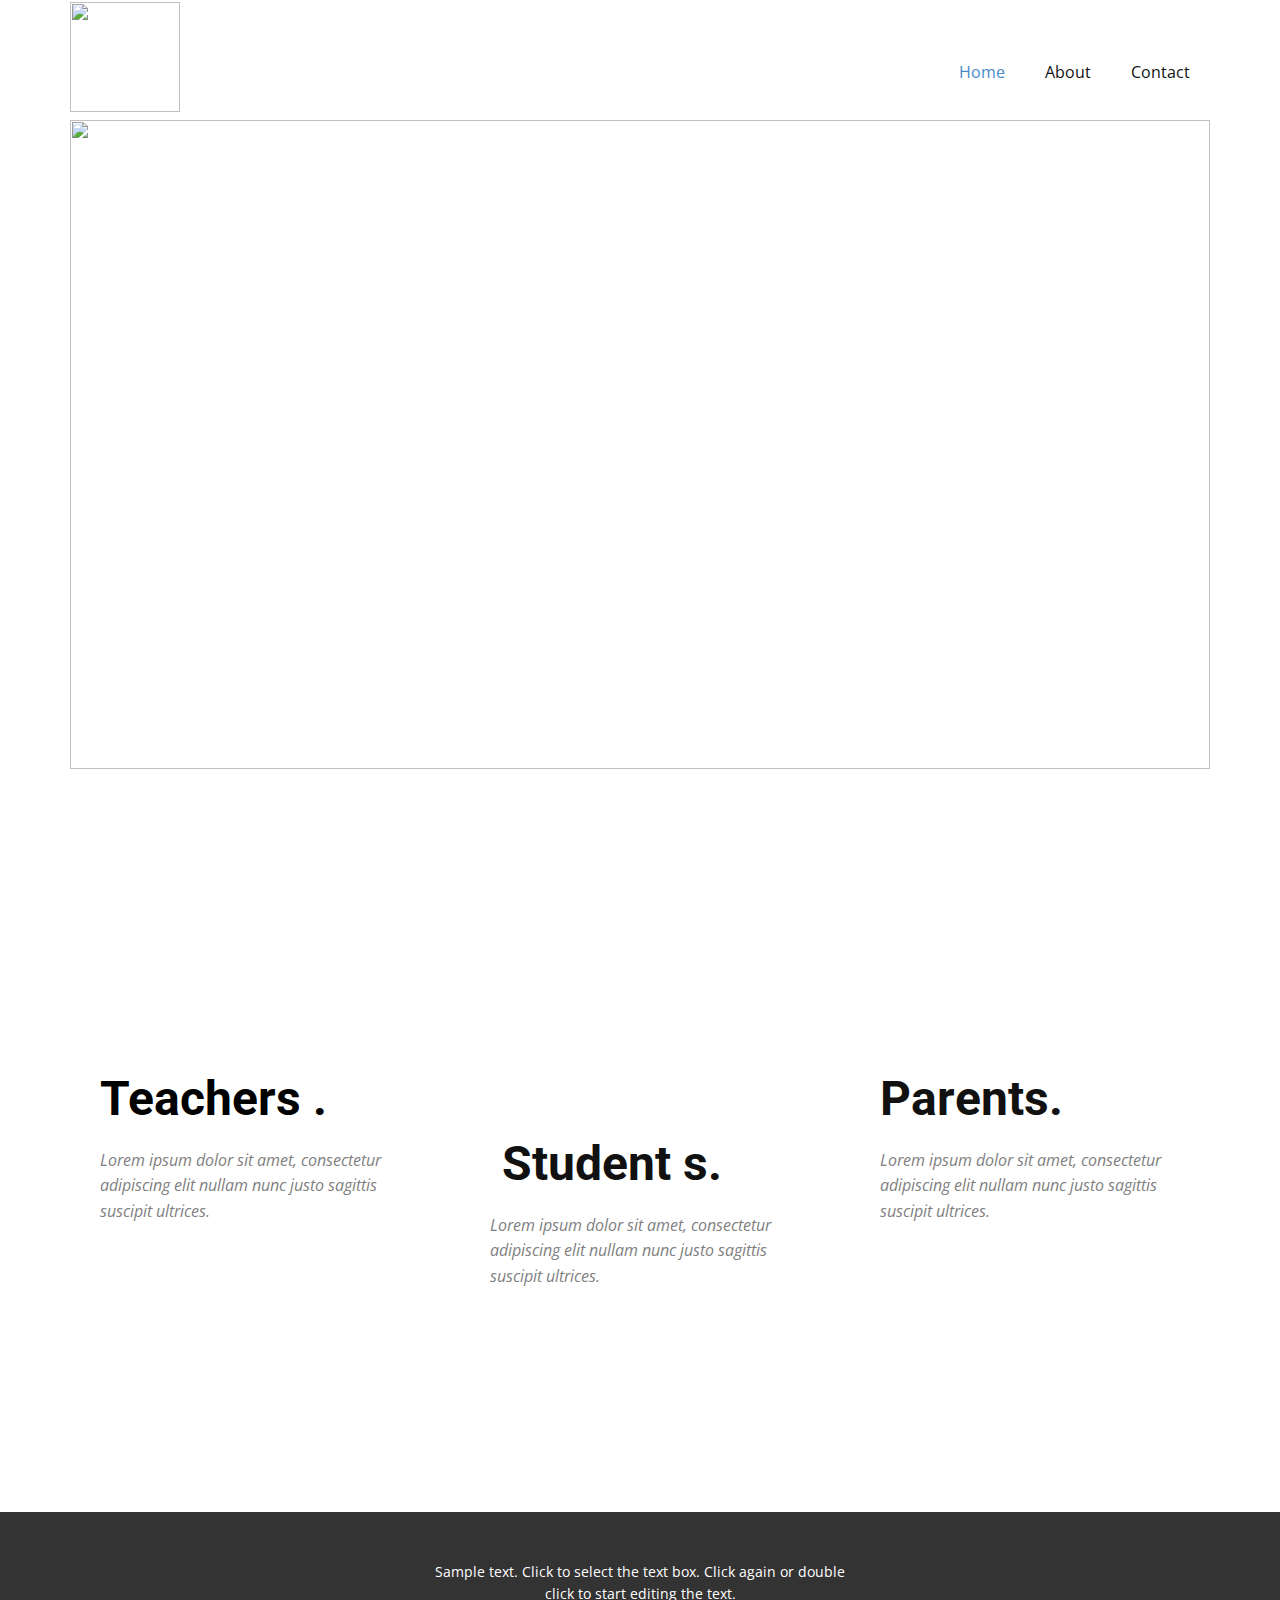
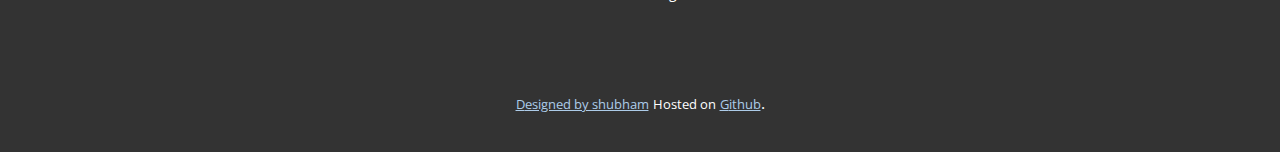
==== commit ff282462: "Add files via upload" ====
--- a/index.html
+++ b/index.html
@@ -1,5 +1,154 @@
 <!DOCTYPE html>
-<!-- saved from url=(0031)https://ankeshram.github.io/MyAttendance/ -->
-<html data-wf-domain="ankeshram.github.io/MyAttendance" data-wf-page="614ad92ac01f0f23dac7a81c" data-wf-site="614ad92ac01f0f6dc7c7a819" data-wf-status="1" class="w-mod-js w-mod-ix wf-lato-i3-active wf-lato-n3-active wf-lato-n7-active wf-lato-n4-active wf-lato-n9-active wf-lato-n1-active wf-lato-i1-active wf-lato-i4-active wf-lato-i7-active wf-lato-i9-active wf-active udzpdklov idc0_332"><head><meta http-equiv="Content-Type" content="text/html; charset=UTF-8"><style>.wf-force-outline-none[tabindex="-1"]:focus{outline:none;}</style><title>MyAttendance</title><meta content="width=device-width, initial-scale=1" name="viewport"><meta content="Webflow" name="generator"><link href="./MyAttendance_files/myattendanc.webflow.f3e5409dd.css" rel="stylesheet" type="text/css"><script src="./MyAttendance_files/webfont.js.download" type="text/javascript"></script><link rel="stylesheet" href="./MyAttendance_files/css" media="all"><script type="text/javascript">WebFont.load({  google: {    families: ["Lato:100,100italic,300,300italic,400,400italic,700,700italic,900,900italic"]  }});</script><!--[if lt IE 9]><script src="https://cdnjs.cloudflare.com/ajax/libs/html5shiv/3.7.3/html5shiv.min.js" type="text/javascript"></script><![endif]--><script type="text/javascript">!function(o,c){var n=c.documentElement,t=" w-mod-";n.className+=t+"js",("ontouchstart"in o||o.DocumentTouch&&c instanceof DocumentTouch)&&(n.className+=t+"touch")}(window,document);</script><link href="https://uploads-ssl.webflow.com/614ad92ac01f0f6dc7c7a819/614af7382cbab414ccb484f5_ma.png" rel="shortcut icon" type="image/x-icon"><link href="https://uploads-ssl.webflow.com/img/webclip.png" rel="apple-touch-icon"></head><body><div class="contact-overlay wf-section" style="transform: translate3d(0px, 0px, 0px) scale3d(1.2, 1.2, 1) rotateX(0deg) rotateY(0deg) rotateZ(0deg) skew(0deg, 0deg); transform-style: preserve-3d; display: none; opacity: 0;"><div class="w-container"><a href="https://ankeshram.github.io/MyAttendance/#" data-w-id="53a7664c-23a9-741b-01d1-3dbb83626754" class="close-link">CLOSE&nbsp;✕</a><div class="form-wrapper"><div class="contact-heading">Get in Touch</div><div class="small-divider"></div><div class="contact-text">Thank you for your interest! Please fill out the form below if you would like to work together.</div><div class="w-form"><form id="email-form" name="email-form" data-name="Email Form"><input type="text" id="name" name="name" data-name="Name" placeholder="Enter your name" maxlength="256" class="text-field w-input"><input type="email" id="email" name="email" data-name="Email" placeholder="Enter your email address" maxlength="256" required="" class="text-field w-input"><textarea id="Project-details" name="Project-details" placeholder="What are your project details..." maxlength="5000" data-name="Project details" class="text-field text-area w-input"></textarea><input type="submit" value="Send" data-wait="Please wait..." class="submit-button w-button"></form><div class="success-message w-form-done"><p class="success-text">Thank you! Your submission has been received!</p></div><div class="w-form-fail"><p>Oops! Something went wrong while submitting the form</p></div></div></div></div></div><div class="hero-section home-page-hero wf-section"><div data-collapse="medium" data-animation="default" data-duration="400" data-easing="ease" data-easing2="ease" role="banner" class="nav w-nav"><div class="w-container"><a href="https://ankeshram.github.io/MyAttendance/" aria-current="page" class="w-nav-brand w--current" aria-label="home"><div class="logo-text">My<strong data-new-link="true">ATTENDANCE.</strong></div></a><nav role="navigation" class="nav-menu w-nav-menu"><a href="https://ankeshram.github.io/MyAttendance/" aria-current="page" class="nav-link w-nav-link w--current" style="max-width: 940px;">Home</a><a href="https://ankeshram.github.io/MyAttendance/about" class="nav-link w-nav-link" style="max-width: 940px;">About</a><a href="https://ankeshram.github.io/MyAttendance/portfolio" class="nav-link w-nav-link" style="max-width: 940px;">Portfolio</a><a href="https://ankeshram.github.io/MyAttendance/blog" class="nav-link w-nav-link" style="max-width: 940px;">Blog</a><a href="https://ankeshram.github.io/MyAttendance/#" data-w-id="c66b3b9e-8533-cf7e-3626-5291fef080a4" class="nav-link contact w-nav-link" style="max-width: 940px;">Contact</a></nav><div class="menu-button w-nav-button" style="-webkit-user-select: text;" aria-label="menu" role="button" tabindex="0" aria-controls="w-nav-overlay-0" aria-haspopup="menu" aria-expanded="false"><div class="w-icon-nav-menu"></div></div></div><div class="w-nav-overlay" data-wf-ignore="" id="w-nav-overlay-0"></div></div><h1 style="transform: translate3d(0px, 0px, 0px) scale3d(1, 1, 1) rotateX(0deg) rotateY(0deg) rotateZ(0deg) skew(0deg, 0deg); opacity: 1; transform-style: preserve-3d;" class="home-page-heading"><em>ATTENDANCE</em>.</h1><div class="hero-overlay"></div></div><div class="section top-section home-page wf-section"><div class="hero-container w-container"><div class="w-clearfix"><div data-w-id="e8c4e4c4-cea0-8f1e-cb08-86aed56ea0ae" style="transform: translate3d(0px, 0px, 0px) scale3d(1, 1, 1) rotateX(0deg) rotateY(0deg) rotateZ(0deg) skew(0deg, 0deg); opacity: 1; transform-style: preserve-3d;" class="_60block"><a href="https://ankeshram.github.io/MyAttendance/about" class="hero-tile w-inline-block"><div class="tile-image"><div class="tile-overlay"><div class="tile-text">teacher.</div><img src="./MyAttendance_files/614af97b44992172a48115a7_file-teaching-skills-1605625101.jpg" loading="lazy" sizes="(max-width: 479px) 94vw, (max-width: 767px) 57vw, (max-width: 991px) 55vw, 548px" srcset="https://uploads-ssl.webflow.com/614ad92ac01f0f6dc7c7a819/614af97b44992172a48115a7_file-teaching-skills-1605625101-p-800.jpeg 800w, https://uploads-ssl.webflow.com/614ad92ac01f0f6dc7c7a819/614af97b44992172a48115a7_file-teaching-skills-1605625101-p-1080.jpeg 1080w, https://uploads-ssl.webflow.com/614ad92ac01f0f6dc7c7a819/614af97b44992172a48115a7_file-teaching-skills-1605625101-p-1600.jpeg 1600w, https://uploads-ssl.webflow.com/614ad92ac01f0f6dc7c7a819/614af97b44992172a48115a7_file-teaching-skills-1605625101-p-2000.jpeg 2000w, https://uploads-ssl.webflow.com/614ad92ac01f0f6dc7c7a819/614af97b44992172a48115a7_file-teaching-skills-1605625101-p-2600.jpeg 2600w, https://uploads-ssl.webflow.com/614ad92ac01f0f6dc7c7a819/614af97b44992172a48115a7_file-teaching-skills-1605625101-p-3200.jpeg 3200w, https://uploads-ssl.webflow.com/614ad92ac01f0f6dc7c7a819/614af97b44992172a48115a7_file-teaching-skills-1605625101.jpg 3750w" alt=""></div></div></a></div><div data-w-id="1cb6be37-64c6-c643-588d-1c32f82daad6" style="transform: translate3d(0px, 0px, 0px) scale3d(1, 1, 1) rotateX(0deg) rotateY(0deg) rotateZ(0deg) skew(0deg, 0deg); opacity: 1; transform-style: preserve-3d;" class="_40block"><div class="hero-tile w-dyn-list"><div role="list" class="w-dyn-items"><div role="listitem" class="w-dyn-item"><a href="https://ankeshram.github.io/MyAttendance/portfolio" class="tile-link w-inline-block"><div style="background-image:url(&quot;https://uploads-ssl.webflow.com/614ad92ac01f0f7390c7a82e/614ad92ac01f0f882bc7a838_coffee-mug.jpg&quot;)" class="tile-image"><div class="tile-overlay"><div class="tile-text">STUDENT<br>login.</div><img src="./MyAttendance_files/614afa6b2efc8212c8de7eec_tanner-hartman-tannerhartman-wornnotebook-01.jpg" loading="lazy" width="600" sizes="(max-width: 479px) 94vw, (max-width: 991px) 37vw, 362px" srcset="https://uploads-ssl.webflow.com/614ad92ac01f0f6dc7c7a819/614afa6b2efc8212c8de7eec_tanner-hartman-tannerhartman-wornnotebook-01-p-500.jpeg 500w, https://uploads-ssl.webflow.com/614ad92ac01f0f6dc7c7a819/614afa6b2efc8212c8de7eec_tanner-hartman-tannerhartman-wornnotebook-01-p-800.jpeg 800w, https://uploads-ssl.webflow.com/614ad92ac01f0f6dc7c7a819/614afa6b2efc8212c8de7eec_tanner-hartman-tannerhartman-wornnotebook-01-p-1600.jpeg 1600w, https://uploads-ssl.webflow.com/614ad92ac01f0f6dc7c7a819/614afa6b2efc8212c8de7eec_tanner-hartman-tannerhartman-wornnotebook-01.jpg 1920w" alt=""><img height="0" loading="lazy" src="./MyAttendance_files/614ad92ac01f0f52b5c7a83c_desk-tools.jpg" alt=""><img src="./MyAttendance_files/614afa6b2efc8212c8de7eec_tanner-hartman-tannerhartman-wornnotebook-01.jpg" loading="lazy" height="0" srcset="https://uploads-ssl.webflow.com/614ad92ac01f0f6dc7c7a819/614afa6b2efc8212c8de7eec_tanner-hartman-tannerhartman-wornnotebook-01-p-500.jpeg 500w, https://uploads-ssl.webflow.com/614ad92ac01f0f6dc7c7a819/614afa6b2efc8212c8de7eec_tanner-hartman-tannerhartman-wornnotebook-01-p-800.jpeg 800w, https://uploads-ssl.webflow.com/614ad92ac01f0f6dc7c7a819/614afa6b2efc8212c8de7eec_tanner-hartman-tannerhartman-wornnotebook-01-p-1600.jpeg 1600w, https://uploads-ssl.webflow.com/614ad92ac01f0f6dc7c7a819/614afa6b2efc8212c8de7eec_tanner-hartman-tannerhartman-wornnotebook-01.jpg 1920w" sizes="100vw" alt=""><img src="./MyAttendance_files/614afcd46343579c8dd9cb6a_tanner-hartman-tannerhartman-wornnotebook-03.jpg" loading="lazy" height="0" srcset="https://uploads-ssl.webflow.com/614ad92ac01f0f6dc7c7a819/614afcd46343579c8dd9cb6a_tanner-hartman-tannerhartman-wornnotebook-03-p-800.jpeg 800w, https://uploads-ssl.webflow.com/614ad92ac01f0f6dc7c7a819/614afcd46343579c8dd9cb6a_tanner-hartman-tannerhartman-wornnotebook-03-p-1600.jpeg 1600w, https://uploads-ssl.webflow.com/614ad92ac01f0f6dc7c7a819/614afcd46343579c8dd9cb6a_tanner-hartman-tannerhartman-wornnotebook-03.jpg 1920w" sizes="100vw" alt=""><img src="./MyAttendance_files/614afdfe65ed400a8590cd8d_sea.png" loading="lazy" alt=""></div></div></a></div></div></div></div><div data-w-id="0bfbbced-82b7-9203-cafc-59fe76b2d597" style="transform: translate3d(0px, 0px, 0px) scale3d(1, 1, 1) rotateX(0deg) rotateY(0deg) rotateZ(0deg) skew(0deg, 0deg); opacity: 1; transform-style: preserve-3d;" class="_33block"><div class="hero-tile"><div class="w-dyn-list"><div role="list" class="w-dyn-items"><div role="listitem" class="w-dyn-item"><a href="https://ankeshram.github.io/MyAttendance/blog" class="tile-link w-inline-block"><div style="background-image:url(&quot;https://uploads-ssl.webflow.com/614ad92ac01f0f7390c7a82e/614ad92ac01f0f5845c7a839_take-a-pic.jpg&quot;)" class="tile-image"><div class="tile-overlay"><div class="tile-text">parent.</div><img src="./MyAttendance_files/614afc8fa0c90c40a7269d84_Parents-Role-in-Career-Selection.jpg" loading="lazy" width="960" sizes="(max-width: 479px) 94vw, (max-width: 767px) 31vw, (max-width: 991px) 30vw, 299.96875px" srcset="https://uploads-ssl.webflow.com/614ad92ac01f0f6dc7c7a819/614afc8fa0c90c40a7269d84_Parents-Role-in-Career-Selection-p-500.jpeg 500w, https://uploads-ssl.webflow.com/614ad92ac01f0f6dc7c7a819/614afc8fa0c90c40a7269d84_Parents-Role-in-Career-Selection-p-800.jpeg 800w, https://uploads-ssl.webflow.com/614ad92ac01f0f6dc7c7a819/614afc8fa0c90c40a7269d84_Parents-Role-in-Career-Selection.jpg 1027w" alt=""><img src="./MyAttendance_files/614afd9a99e1a616034df89e_blue.png" loading="lazy" alt=""><img src="./MyAttendance_files/614afc8fa0c90c40a7269d84_Parents-Role-in-Career-Selection.jpg" loading="lazy" height="5" srcset="https://uploads-ssl.webflow.com/614ad92ac01f0f6dc7c7a819/614afc8fa0c90c40a7269d84_Parents-Role-in-Career-Selection-p-500.jpeg 500w, https://uploads-ssl.webflow.com/614ad92ac01f0f6dc7c7a819/614afc8fa0c90c40a7269d84_Parents-Role-in-Career-Selection-p-800.jpeg 800w, https://uploads-ssl.webflow.com/614ad92ac01f0f6dc7c7a819/614afc8fa0c90c40a7269d84_Parents-Role-in-Career-Selection.jpg 1027w" sizes="(max-width: 479px) 6.1666669845581055px, 1vw" alt=""></div></div></a></div></div></div></div></div><div data-w-id="e398461a-51dc-a791-a4b1-a385a6c06359" style="transform: translate3d(0px, 0px, 0px) scale3d(1, 1, 1) rotateX(0deg) rotateY(0deg) rotateZ(0deg) skew(0deg, 0deg); opacity: 1; transform-style: preserve-3d;" class="_33block"><a href="https://ankeshram.github.io/MyAttendance/#" data-ix="show-contact-overlay" class="hero-tile w-inline-block"><div class="tile-text">Hire<br>Me.</div><div class="tile-image hire"><div class="tile-overlay"><img src="./MyAttendance_files/614ad92ac01f0f1a5ec7a84d_stars.jpg" loading="lazy" sizes="(max-width: 479px) 94vw, (max-width: 767px) 31vw, (max-width: 991px) 30vw, 299.96875px" srcset="https://uploads-ssl.webflow.com/614ad92ac01f0f6dc7c7a819/614ad92ac01f0f1a5ec7a84d_stars-p-500x287.jpeg 500w, https://uploads-ssl.webflow.com/614ad92ac01f0f6dc7c7a819/614ad92ac01f0f1a5ec7a84d_stars.jpg 1400w" alt=""><img src="./MyAttendance_files/614ad92ac01f0f1a5ec7a84d_stars.jpg" loading="lazy" sizes="(max-width: 479px) 94vw, (max-width: 767px) 31vw, (max-width: 991px) 30vw, 299.96875px" srcset="https://uploads-ssl.webflow.com/614ad92ac01f0f6dc7c7a819/614ad92ac01f0f1a5ec7a84d_stars-p-500x287.jpeg 500w, https://uploads-ssl.webflow.com/614ad92ac01f0f6dc7c7a819/614ad92ac01f0f1a5ec7a84d_stars.jpg 1400w" alt=""></div></div></a></div><div data-w-id="c23cfaee-2245-1780-bfb9-ef0995541f3e" style="transform: translate3d(0px, 0px, 0px) scale3d(1, 1, 1) rotateX(0deg) rotateY(0deg) rotateZ(0deg) skew(0deg, 0deg); opacity: 1; transform-style: preserve-3d;" class="_33block"><div class="w-clearfix"><a href="https://ankeshram.github.io/MyAttendance/#" class="social-block w-inline-block"></a><a href="https://ankeshram.github.io/MyAttendance/#" class="social-block facebook w-inline-block"></a><a href="https://ankeshram.github.io/MyAttendance/#" class="social-block pinterest w-inline-block"></a><a href="https://ankeshram.github.io/MyAttendance/#" class="social-block dribbble w-inline-block"></a></div></div></div></div></div><div class="footer-section wf-section"><div class="w-container"><div class="w-row"><div class="w-col w-col-3"><a href="https://ankeshram.github.io/MyAttendance/" aria-current="page" class="logo-footer w-nav-brand w--current"><div class="logo-text footer-logo">MY<strong data-new-link="true">ATTENDANCE.</strong></div></a></div><div class="footer-link-col w-clearfix w-col w-col-9"><a href="https://ankeshram.github.io/MyAttendance/#" data-ix="show-contact-overlay" class="nav-link footer-link contact">Contact</a><a href="https://ankeshram.github.io/MyAttendance/blog" class="nav-link footer-link">Blog</a><a href="https://ankeshram.github.io/MyAttendance/portfolio" class="nav-link footer-link">Portfolio</a><a href="https://ankeshram.github.io/MyAttendance/about" class="nav-link footer-link">About</a><a href="https://ankeshram.github.io/MyAttendance/" aria-current="page" class="nav-link footer-link w--current">Home</a></div></div></div></div><script src="./MyAttendance_files/jquery-3.5.1.min.dc5e7f18c8.js.download" type="text/javascript" integrity="sha256-9/aliU8dGd2tb6OSsuzixeV4y/faTqgFtohetphbbj0=" crossorigin="anonymous"></script><script src="./MyAttendance_files/webflow.98f55c7ea.js.download" type="text/javascript"></script><!--[if lte IE 9]><script src="//cdnjs.cloudflare.com/ajax/libs/placeholders/3.0.2/placeholders.min.js"></script><![endif]-->
-
-<a </a></body></html>+<html style="font-size: 16px;">
+  <head>
+    <meta name="viewport" content="width=device-width, initial-scale=1.0">
+    <meta charset="utf-8">
+    <meta name="keywords" content="">
+    <meta name="description" content="">
+    <meta name="page_type" content="np-template-header-footer-from-plugin">
+    <title>Home</title>
+    <link rel="stylesheet" href="nicepage.css" media="screen">
+<link rel="stylesheet" href="Home.css" media="screen">
+    <script class="u-script" type="text/javascript" src="jquery.js" defer=""></script>
+    <script class="u-script" type="text/javascript" src="nicepage.js" defer=""></script>
+    <meta name="generator" content="Nicepage 3.25.0, nicepage.com">
+    <link id="u-theme-google-font" rel="stylesheet" href="https://fonts.googleapis.com/css?family=Roboto:100,100i,300,300i,400,400i,500,500i,700,700i,900,900i|Open+Sans:300,300i,400,400i,600,600i,700,700i,800,800i">
+    
+    
+    <script type="application/ld+json">{
+		"@context": "http://schema.org",
+		"@type": "Organization",
+		"name": "Site1",
+		"logo": "images/niranjan-j-img-20190823-155631-293.jpg"
+}</script>
+    <meta name="theme-color" content="#478ac9">
+    <meta property="og:title" content="Home">
+    <meta property="og:description" content="">
+    <meta property="og:type" content="website">
+  </head>
+  <body data-home-page="Home.html" data-home-page-title="Home" class="u-body"><header class="u-clearfix u-header u-header" id="sec-c6dd"><div class="u-clearfix u-sheet u-sheet-1">
+        <a href="https://nicepage.com" class="u-image u-logo u-image-1" data-image-width="1647" data-image-height="1647">
+          <img src="images/niranjan-j-img-20190823-155631-293.jpg" class="u-logo-image u-logo-image-1">
+        </a>
+        <nav class="u-menu u-menu-dropdown u-offcanvas u-menu-1">
+          <div class="menu-collapse" style="font-size: 1rem; letter-spacing: 0px;">
+            <a class="u-button-style u-custom-left-right-menu-spacing u-custom-padding-bottom u-custom-top-bottom-menu-spacing u-nav-link u-text-active-palette-1-base u-text-hover-palette-2-base" href="#">
+              <svg><use xmlns:xlink="http://www.w3.org/1999/xlink" xlink:href="#menu-hamburger"></use></svg>
+              <svg version="1.1" xmlns="http://www.w3.org/2000/svg" xmlns:xlink="http://www.w3.org/1999/xlink"><defs><symbol id="menu-hamburger" viewBox="0 0 16 16" style="width: 16px; height: 16px;"><rect y="1" width="16" height="2"></rect><rect y="7" width="16" height="2"></rect><rect y="13" width="16" height="2"></rect>
+</symbol>
+</defs></svg>
+            </a>
+          </div>
+          <div class="u-nav-container">
+            <ul class="u-nav u-unstyled u-nav-1"><li class="u-nav-item"><a class="u-button-style u-nav-link u-text-active-palette-1-base u-text-hover-palette-2-base" href="Home.html" style="padding: 10px 20px;">Home</a>
+</li><li class="u-nav-item"><a class="u-button-style u-nav-link u-text-active-palette-1-base u-text-hover-palette-2-base" href="About.html" style="padding: 10px 20px;">About</a>
+</li><li class="u-nav-item"><a class="u-button-style u-nav-link u-text-active-palette-1-base u-text-hover-palette-2-base" href="Contact.html" style="padding: 10px 20px;">Contact</a>
+</li></ul>
+          </div>
+          <div class="u-nav-container-collapse">
+            <div class="u-black u-container-style u-inner-container-layout u-opacity u-opacity-95 u-sidenav">
+              <div class="u-sidenav-overflow">
+                <div class="u-menu-close"></div>
+                <ul class="u-align-center u-nav u-popupmenu-items u-unstyled u-nav-2"><li class="u-nav-item"><a class="u-button-style u-nav-link" href="Home.html">Home</a>
+</li><li class="u-nav-item"><a class="u-button-style u-nav-link" href="About.html">About</a>
+</li><li class="u-nav-item"><a class="u-button-style u-nav-link" href="Contact.html">Contact</a>
+</li></ul>
+              </div>
+            </div>
+            <div class="u-black u-menu-overlay u-opacity u-opacity-70"></div>
+          </div>
+        </nav>
+      </div></header>
+    <section class="u-clearfix u-white u-section-1" id="carousel_6e53">
+      <div class="u-clearfix u-sheet u-sheet-1">
+        <img class="u-expanded-width u-image u-image-default u-image-1" src="images/classroom.jpg" alt="" data-image-width="1920" data-image-height="1080">
+        <h1 class="u-align-center u-custom-font u-heading-font u-text u-text-body-alt-color u-text-1">MY <span style="font-weight: 700;">ATTENDA​NCE</span>
+        </h1>
+        <p class="u-align-center u-text u-text-custom-color-1 u-text-2">
+          <span style="font-size: 1.875rem;">
+            <span class="u-text-body-alt-color">&nbsp; &nbsp; &nbsp; &nbsp; &nbsp; &nbsp; &nbsp; &nbsp; &nbsp; &nbsp; &nbsp; &nbsp; &nbsp; &nbsp; &nbsp; &nbsp; &nbsp; &nbsp; &nbsp; &nbsp; &nbsp; &nbsp; &nbsp; &nbsp; &nbsp; &nbsp; &nbsp; &nbsp; &nbsp; &nbsp; &nbsp; &nbsp; &nbsp; &nbsp; &nbsp; &nbsp; &nbsp;Never miss a chance</span>
+            <span class="u-text-body-alt-color">
+              <span style="font-weight: 700;"></span>
+            </span>
+          </span>
+          <br>
+          <span style="font-weight: 700;"></span>
+        </p>
+        <div class="u-clearfix u-expanded-width u-gutter-30 u-layout-wrap u-layout-wrap-1">
+          <div class="u-gutter-0 u-layout">
+            <div class="u-layout-row">
+              <div class="u-size-20 u-size-30-md">
+                <div class="u-layout-col">
+                  <div class="u-container-style u-image u-layout-cell u-left-cell u-size-30 u-image-2" data-image-width="1600" data-image-height="1067">
+                    <div class="u-container-layout"></div>
+                  </div>
+                  <div class="u-container-style u-layout-cell u-left-cell u-shape-rectangle u-size-30 u-layout-cell-2">
+                    <div class="u-container-layout u-valign-top u-container-layout-2">
+                      <h4 class="u-text u-text-3">
+                        <a class="u-active-none u-border-none u-btn u-button-link u-button-style u-hover-none u-none u-text-black u-btn-1" href="https://ankeshram.github.io/MyAttendance/">
+                          <span style="font-weight: 700;">Teac<span style="font-weight: 400;"></span>hers<span style="font-weight: 700;">
+                              <span style="font-weight: 400;">
+                                <span style="font-weight: 700;"> .</span>
+                              </span>
+                            </span>
+                          </span>
+                        </a>
+                      </h4>
+                      <p class="u-text u-text-grey-50 u-text-4">Lorem ipsum dolor sit amet, consectetur adipiscing elit nullam nunc justo sagittis suscipit ultrices.</p>
+                    </div>
+                  </div>
+                </div>
+              </div>
+              <div class="u-size-20 u-size-30-md">
+                <div class="u-layout-col">
+                  <div class="u-container-style u-image u-layout-cell u-size-30 u-image-3" data-image-width="1600" data-image-height="900" data-href="https://ankeshram.github.io/MyAttendance/">
+                    <div class="u-container-layout"></div>
+                  </div>
+                  <div class="u-container-style u-layout-cell u-size-30 u-layout-cell-4">
+                    <div class="u-container-layout u-container-layout-4">
+                      <h4 class="u-text u-text-5">
+                        <span style="font-weight: 700;">&nbsp;Student</span>
+                        <span style="font-weight: 700;"> s.<span style="font-weight: 400;"></span>
+                        </span>
+                      </h4>
+                      <p class="u-text u-text-grey-50 u-text-6">Lorem ipsum dolor sit amet, consectetur adipiscing elit nullam nunc justo sagittis suscipit ultrices.</p>
+                    </div>
+                  </div>
+                </div>
+              </div>
+              <div class="u-size-20 u-size-60-md">
+                <div class="u-layout-col">
+                  <div class="u-container-style u-image u-layout-cell u-right-cell u-size-30 u-image-4" data-image-width="1027" data-image-height="832" data-href="https://ankeshram.github.io/MyAttendance/">
+                    <div class="u-container-layout"></div>
+                  </div>
+                  <div class="u-container-style u-layout-cell u-right-cell u-size-30 u-layout-cell-6">
+                    <div class="u-container-layout u-valign-top u-container-layout-6">
+                      <h4 class="u-text u-text-7">Parents.</h4>
+                      <p class="u-text u-text-grey-50 u-text-8">Lorem ipsum dolor sit amet, consectetur adipiscing elit nullam nunc justo sagittis suscipit ultrices.</p>
+                    </div>
+                  </div>
+                </div>
+              </div>
+            </div>
+          </div>
+        </div>
+      </div>
+    </section>
+    
+    
+    <footer class="u-align-center u-clearfix u-footer u-grey-80 u-footer" id="sec-1bf6"><div class="u-clearfix u-sheet u-sheet-1">
+        <p class="u-small-text u-text u-text-variant u-text-1">Sample text. Click to select the text box. Click again or double click to start editing the text.</p>
+      </div></footer>
+    <section class="u-backlink u-clearfix u-grey-80">
+      <a class="u-link" href="https://ankeshram.github.io/resume/" target="_blank">
+        <span>Designed by shubham</span>
+      </a>
+      <p class="u-text">
+        <span>Hosted on</span>
+      </p>
+      <a class="u-link" href="https://github.com/" target="_blank">
+        <span>Github</span>
+      </a>. 
+    </section>
+  </body>
+</html>--- a/nicepage.css
+++ b/nicepage.css
@@ -0,0 +1,34451 @@
+/*begin-commonstyles library*//*!
+ * froala_editor v3.2.3 (https://www.froala.com/wysiwyg-editor)
+ * License https://froala.com/wysiwyg-editor/terms/
+ * Copyright 2014-2020 Froala Labs
+ */
+
+.fr-clearfix::after {
+  clear: both;
+  display: block;
+  content: "";
+  height: 0; }
+
+.fr-hide-by-clipping {
+  position: absolute;
+  width: 1px;
+  height: 1px;
+  padding: 0;
+  margin: -1px;
+  overflow: hidden;
+  clip: rect(0, 0, 0, 0);
+  border: 0; }
+
+.fr-view img.fr-rounded, .fr-view .fr-img-caption.fr-rounded img {
+  border-radius: 10px;
+  -moz-border-radius: 10px;
+  -webkit-border-radius: 10px;
+  -moz-background-clip: padding;
+  -webkit-background-clip: padding-box;
+  background-clip: padding-box; }
+
+.fr-view img.fr-shadow, .fr-view .fr-img-caption.fr-shadow img {
+  -webkit-box-shadow: 10px 10px 5px 0px #cccccc;
+  -moz-box-shadow: 10px 10px 5px 0px #cccccc;
+  box-shadow: 10px 10px 5px 0px #cccccc; }
+
+.fr-view img.fr-bordered, .fr-view .fr-img-caption.fr-bordered img {
+  border: solid 5px #CCC; }
+
+.fr-view img.fr-bordered {
+  -webkit-box-sizing: content-box;
+  -moz-box-sizing: content-box;
+  box-sizing: content-box; }
+
+.fr-view .fr-img-caption.fr-bordered img {
+  -webkit-box-sizing: border-box;
+  -moz-box-sizing: border-box;
+  box-sizing: border-box; }
+
+.fr-view {
+  word-wrap: break-word; }
+  .fr-view span[style~="color:"] a {
+    color: inherit; }
+  .fr-view strong {
+    font-weight: 700; }
+  .fr-view table {
+    border: none;
+    border-collapse: collapse;
+    empty-cells: show;
+    max-width: 100%; }
+    .fr-view table td {
+      min-width: 5px; }
+    .fr-view table.fr-dashed-borders td, .fr-view table.fr-dashed-borders th {
+      border-style: dashed; }
+    .fr-view table.fr-alternate-rows tbody tr:nth-child(2n) {
+      background: whitesmoke; }
+    .fr-view table td, .fr-view table th {
+      border: 1px solid #DDD; }
+      .fr-view table td:empty, .fr-view table th:empty {
+        height: 20px; }
+      .fr-view table td.fr-highlighted, .fr-view table th.fr-highlighted {
+        border: 1px double red; }
+      .fr-view table td.fr-thick, .fr-view table th.fr-thick {
+        border-width: 2px; }
+    .fr-view table th {
+      background: #ececec; }
+  .fr-view hr {
+    clear: both;
+    user-select: none;
+    -o-user-select: none;
+    -moz-user-select: none;
+    -khtml-user-select: none;
+    -webkit-user-select: none;
+    -ms-user-select: none;
+    break-after: always;
+    page-break-after: always; }
+  .fr-view .fr-file {
+    position: relative; }
+    .fr-view .fr-file::after {
+      position: relative;
+      content: "\1F4CE";
+      font-weight: normal; }
+  .fr-view pre {
+    white-space: pre-wrap;
+    word-wrap: break-word;
+    overflow: visible; }
+/*.fr-view[dir="rtl"] blockquote {
+  border-left: none;
+  border-right: solid 2px #5E35B1;
+  margin-right: 0;
+  padding-right: 5px;
+  padding-left: 0; }
+  .fr-view[dir="rtl"] blockquote blockquote {
+    border-color: #00BCD4; }
+    .fr-view[dir="rtl"] blockquote blockquote blockquote {
+      border-color: #43A047; }
+.fr-view blockquote {
+  border-left: solid 2px #5E35B1;
+  margin-left: 0;
+  padding-left: 5px;
+  color: #5E35B1; }
+  .fr-view blockquote blockquote {
+    border-color: #00BCD4;
+    color: #00BCD4; }
+    .fr-view blockquote blockquote blockquote {
+      border-color: #43A047;
+      color: #43A047; }*/
+  .fr-view span.fr-emoticon {
+    font-weight: normal;
+    font-family: "Apple Color Emoji","Segoe UI Emoji","NotoColorEmoji","Segoe UI Symbol","Android Emoji","EmojiSymbols";
+    display: inline;
+    line-height: 0; }
+    .fr-view span.fr-emoticon.fr-emoticon-img {
+      background-repeat: no-repeat !important;
+      font-size: inherit;
+      height: 1em;
+      width: 1em;
+      min-height: 20px;
+      min-width: 20px;
+      display: inline-block;
+      margin: -.1em .1em .1em;
+      line-height: 1;
+      vertical-align: middle; }
+  .fr-view .fr-text-gray {
+    color: #AAA !important; }
+  .fr-view .fr-text-bordered {
+    border-top: solid 1px #222;
+    border-bottom: solid 1px #222;
+    padding: 10px 0; }
+  .fr-view .fr-text-spaced {
+    letter-spacing: 1px; }
+  .fr-view .fr-text-uppercase {
+    text-transform: uppercase; }
+  .fr-view .fr-class-highlighted {
+    background-color: #ffff00; }
+  .fr-view .fr-class-code {
+    border-color: #cccccc;
+    border-radius: 2px;
+    -moz-border-radius: 2px;
+    -webkit-border-radius: 2px;
+    -moz-background-clip: padding;
+    -webkit-background-clip: padding-box;
+    background-clip: padding-box;
+    background: #f5f5f5;
+    padding: 10px;
+    font-family: "Courier New", Courier, monospace; }
+  .fr-view .fr-class-transparency {
+    opacity: 0.5; }
+  .fr-view img {
+    position: relative;
+    max-width: 100%; }
+    .fr-view img.fr-dib {
+      margin: 10px auto;
+      display: block;
+      float: none;
+      vertical-align: top; }
+      .fr-view img.fr-dib.fr-fil {
+        margin-left: 0;
+        text-align: left; }
+      .fr-view img.fr-dib.fr-fir {
+        margin-right: 0;
+        text-align: right; }
+    .fr-view img.fr-dii {
+      display: inline-block;
+      float: none;
+      vertical-align: bottom;
+      margin-left: 5px;
+      margin-right: 5px;
+      max-width: calc(100% - (2 * 5px)); }
+      .fr-view img.fr-dii.fr-fil {
+        float: left;
+        margin: 10px 15px 10px 0;
+        max-width: calc(100% - 5px); }
+      .fr-view img.fr-dii.fr-fir {
+        float: right;
+        margin: 10px 0 10px 15px;
+        max-width: calc(100% - 5px); }
+  .fr-view span.fr-img-caption {
+    position: relative;
+    max-width: 100%; }
+    .fr-view span.fr-img-caption.fr-dib {
+      margin: 5px auto;
+      display: block;
+      float: none;
+      vertical-align: top; }
+      .fr-view span.fr-img-caption.fr-dib.fr-fil {
+        margin-left: 0;
+        text-align: left; }
+      .fr-view span.fr-img-caption.fr-dib.fr-fir {
+        margin-right: 0;
+        text-align: right; }
+    .fr-view span.fr-img-caption.fr-dii {
+      display: inline-block;
+      float: none;
+      vertical-align: bottom;
+      margin-left: 5px;
+      margin-right: 5px;
+      max-width: calc(100% - (2 * 5px)); }
+      .fr-view span.fr-img-caption.fr-dii.fr-fil {
+        float: left;
+        margin: 5px 5px 5px 0;
+        max-width: calc(100% - 5px); }
+      .fr-view span.fr-img-caption.fr-dii.fr-fir {
+        float: right;
+        margin: 5px 0 5px 5px;
+        max-width: calc(100% - 5px); }
+  .fr-view .fr-video {
+    text-align: center;
+    position: relative; }
+    .fr-view .fr-video.fr-rv {
+      padding-bottom: 56.25%;
+      padding-top: 30px;
+      height: 0;
+      overflow: hidden; }
+      .fr-view .fr-video.fr-rv > iframe, .fr-view .fr-video.fr-rv object, .fr-view .fr-video.fr-rv embed {
+        position: absolute !important;
+        top: 0;
+        left: 0;
+        width: 100%;
+        height: 100%; }
+    .fr-view .fr-video > * {
+      -webkit-box-sizing: content-box;
+      -moz-box-sizing: content-box;
+      box-sizing: content-box;
+      max-width: 100%;
+      border: none; }
+    .fr-view .fr-video.fr-dvb {
+      display: block;
+      clear: both; }
+      .fr-view .fr-video.fr-dvb.fr-fvl {
+        text-align: left; }
+      .fr-view .fr-video.fr-dvb.fr-fvr {
+        text-align: right; }
+    .fr-view .fr-video.fr-dvi {
+      display: inline-block; }
+      .fr-view .fr-video.fr-dvi.fr-fvl {
+        float: left; }
+      .fr-view .fr-video.fr-dvi.fr-fvr {
+        float: right; }
+  .fr-view a.fr-strong {
+    font-weight: 700; }
+  .fr-view a.fr-green {
+    color: green; }
+  .fr-view .fr-img-caption {
+    text-align: center; }
+    .fr-view .fr-img-caption .fr-img-wrap {
+      padding: 0;
+      margin: auto;
+      text-align: center;
+      width: 100%; }
+      .fr-view .fr-img-caption .fr-img-wrap a {
+        display: block; }
+      .fr-view .fr-img-caption .fr-img-wrap img {
+        display: block;
+        margin: auto;
+        width: 100%; }
+      .fr-view .fr-img-caption .fr-img-wrap > span {
+        margin: auto;
+        display: block;
+        padding: 5px 5px 10px;
+        font-size: 14px;
+        font-weight: initial;
+        -webkit-box-sizing: border-box;
+        -moz-box-sizing: border-box;
+        box-sizing: border-box;
+        -webkit-opacity: 0.9;
+        -moz-opacity: 0.9;
+        opacity: 0.9;
+        -ms-filter: "progid:DXImageTransform.Microsoft.Alpha(Opacity=0)";
+        width: 100%;
+        text-align: center; }
+  .fr-view button.fr-rounded, .fr-view input.fr-rounded, .fr-view textarea.fr-rounded {
+    border-radius: 10px;
+    -moz-border-radius: 10px;
+    -webkit-border-radius: 10px;
+    -moz-background-clip: padding;
+    -webkit-background-clip: padding-box;
+    background-clip: padding-box; }
+  .fr-view button.fr-large, .fr-view input.fr-large, .fr-view textarea.fr-large {
+    font-size: 24px; }
+  .fr-view ul, .fr-view ol {
+    list-style-position: inside; }
+
+/**
+ * Image style.
+ */
+a.fr-view.fr-strong {
+  font-weight: 700; }
+a.fr-view.fr-green {
+  color: green; }
+
+/**
+ * Link style.
+ */
+img.fr-view {
+  position: relative;
+  max-width: 100%; }
+  img.fr-view.fr-dib {
+    margin: 5px auto;
+    display: block;
+    float: none;
+    vertical-align: top; }
+    img.fr-view.fr-dib.fr-fil {
+      margin-left: 0;
+      text-align: left; }
+    img.fr-view.fr-dib.fr-fir {
+      margin-right: 0;
+      text-align: right; }
+  img.fr-view.fr-dii {
+    display: inline-block;
+    float: none;
+    vertical-align: bottom;
+    margin-left: 5px;
+    margin-right: 5px;
+    max-width: calc(100% - (2 * 5px)); }
+    img.fr-view.fr-dii.fr-fil {
+      float: left;
+      margin: 5px 5px 5px 0;
+      max-width: calc(100% - 5px); }
+    img.fr-view.fr-dii.fr-fir {
+      float: right;
+      margin: 5px 0 5px 5px;
+      max-width: calc(100% - 5px); }
+
+span.fr-img-caption.fr-view {
+  position: relative;
+  max-width: 100%; }
+  span.fr-img-caption.fr-view.fr-dib {
+    margin: 5px auto;
+    display: block;
+    float: none;
+    vertical-align: top; }
+    span.fr-img-caption.fr-view.fr-dib.fr-fil {
+      margin-left: 0;
+      text-align: left; }
+    span.fr-img-caption.fr-view.fr-dib.fr-fir {
+      margin-right: 0;
+      text-align: right; }
+  span.fr-img-caption.fr-view.fr-dii {
+    display: inline-block;
+    float: none;
+    vertical-align: bottom;
+    margin-left: 5px;
+    margin-right: 5px;
+    max-width: calc(100% - (2 * 5px)); }
+    span.fr-img-caption.fr-view.fr-dii.fr-fil {
+      float: left;
+      margin: 5px 5px 5px 0;
+      max-width: calc(100% - 5px); }
+    span.fr-img-caption.fr-view.fr-dii.fr-fir {
+      float: right;
+      margin: 5px 0 5px 5px;
+      max-width: calc(100% - 5px); }
+/*end-commonstyles library*//*begin-commonstyles library*/@charset "UTF-8";
+
+/*!
+ * animate.css -https://daneden.github.io/animate.css/
+ * Version - 3.7.2
+ * Licensed under the MIT license - http://opensource.org/licenses/MIT
+ *
+ * Copyright (c) 2019 Daniel Eden
+ */
+
+@-webkit-keyframes bounce {
+  from,
+  20%,
+  53%,
+  80%,
+  to {
+    -webkit-animation-timing-function: cubic-bezier(0.215, 0.61, 0.355, 1);
+    animation-timing-function: cubic-bezier(0.215, 0.61, 0.355, 1);
+    -webkit-transform: translate3d(0, 0, 0);
+    transform: translate3d(0, 0, 0);
+  }
+
+  40%,
+  43% {
+    -webkit-animation-timing-function: cubic-bezier(0.755, 0.05, 0.855, 0.06);
+    animation-timing-function: cubic-bezier(0.755, 0.05, 0.855, 0.06);
+    -webkit-transform: translate3d(0, -30px, 0);
+    transform: translate3d(0, -30px, 0);
+  }
+
+  70% {
+    -webkit-animation-timing-function: cubic-bezier(0.755, 0.05, 0.855, 0.06);
+    animation-timing-function: cubic-bezier(0.755, 0.05, 0.855, 0.06);
+    -webkit-transform: translate3d(0, -15px, 0);
+    transform: translate3d(0, -15px, 0);
+  }
+
+  90% {
+    -webkit-transform: translate3d(0, -4px, 0);
+    transform: translate3d(0, -4px, 0);
+  }
+}
+
+@keyframes bounce {
+  from,
+  20%,
+  53%,
+  80%,
+  to {
+    -webkit-animation-timing-function: cubic-bezier(0.215, 0.61, 0.355, 1);
+    animation-timing-function: cubic-bezier(0.215, 0.61, 0.355, 1);
+    -webkit-transform: translate3d(0, 0, 0);
+    transform: translate3d(0, 0, 0);
+  }
+
+  40%,
+  43% {
+    -webkit-animation-timing-function: cubic-bezier(0.755, 0.05, 0.855, 0.06);
+    animation-timing-function: cubic-bezier(0.755, 0.05, 0.855, 0.06);
+    -webkit-transform: translate3d(0, -30px, 0);
+    transform: translate3d(0, -30px, 0);
+  }
+
+  70% {
+    -webkit-animation-timing-function: cubic-bezier(0.755, 0.05, 0.855, 0.06);
+    animation-timing-function: cubic-bezier(0.755, 0.05, 0.855, 0.06);
+    -webkit-transform: translate3d(0, -15px, 0);
+    transform: translate3d(0, -15px, 0);
+  }
+
+  90% {
+    -webkit-transform: translate3d(0, -4px, 0);
+    transform: translate3d(0, -4px, 0);
+  }
+}
+
+.bounce {
+  -webkit-animation-name: bounce;
+  animation-name: bounce;
+  -webkit-transform-origin: center bottom;
+  transform-origin: center bottom;
+}
+
+@-webkit-keyframes flash {
+  from,
+  50%,
+  to {
+    opacity: 1;
+  }
+
+  25%,
+  75% {
+    opacity: 0;
+  }
+}
+
+@keyframes flash {
+  from,
+  50%,
+  to {
+    opacity: 1;
+  }
+
+  25%,
+  75% {
+    opacity: 0;
+  }
+}
+
+.flash {
+  -webkit-animation-name: flash;
+  animation-name: flash;
+}
+
+/* originally authored by Nick Pettit - https://github.com/nickpettit/glide */
+
+@-webkit-keyframes pulse {
+  from {
+    -webkit-transform: scale3d(1, 1, 1);
+    transform: scale3d(1, 1, 1);
+  }
+
+  50% {
+    -webkit-transform: scale3d(1.05, 1.05, 1.05);
+    transform: scale3d(1.05, 1.05, 1.05);
+  }
+
+  to {
+    -webkit-transform: scale3d(1, 1, 1);
+    transform: scale3d(1, 1, 1);
+  }
+}
+
+@keyframes pulse {
+  from {
+    -webkit-transform: scale3d(1, 1, 1);
+    transform: scale3d(1, 1, 1);
+  }
+
+  50% {
+    -webkit-transform: scale3d(1.05, 1.05, 1.05);
+    transform: scale3d(1.05, 1.05, 1.05);
+  }
+
+  to {
+    -webkit-transform: scale3d(1, 1, 1);
+    transform: scale3d(1, 1, 1);
+  }
+}
+
+.pulse {
+  -webkit-animation-name: pulse;
+  animation-name: pulse;
+}
+
+@-webkit-keyframes rubberBand {
+  from {
+    -webkit-transform: scale3d(1, 1, 1);
+    transform: scale3d(1, 1, 1);
+  }
+
+  30% {
+    -webkit-transform: scale3d(1.25, 0.75, 1);
+    transform: scale3d(1.25, 0.75, 1);
+  }
+
+  40% {
+    -webkit-transform: scale3d(0.75, 1.25, 1);
+    transform: scale3d(0.75, 1.25, 1);
+  }
+
+  50% {
+    -webkit-transform: scale3d(1.15, 0.85, 1);
+    transform: scale3d(1.15, 0.85, 1);
+  }
+
+  65% {
+    -webkit-transform: scale3d(0.95, 1.05, 1);
+    transform: scale3d(0.95, 1.05, 1);
+  }
+
+  75% {
+    -webkit-transform: scale3d(1.05, 0.95, 1);
+    transform: scale3d(1.05, 0.95, 1);
+  }
+
+  to {
+    -webkit-transform: scale3d(1, 1, 1);
+    transform: scale3d(1, 1, 1);
+  }
+}
+
+@keyframes rubberBand {
+  from {
+    -webkit-transform: scale3d(1, 1, 1);
+    transform: scale3d(1, 1, 1);
+  }
+
+  30% {
+    -webkit-transform: scale3d(1.25, 0.75, 1);
+    transform: scale3d(1.25, 0.75, 1);
+  }
+
+  40% {
+    -webkit-transform: scale3d(0.75, 1.25, 1);
+    transform: scale3d(0.75, 1.25, 1);
+  }
+
+  50% {
+    -webkit-transform: scale3d(1.15, 0.85, 1);
+    transform: scale3d(1.15, 0.85, 1);
+  }
+
+  65% {
+    -webkit-transform: scale3d(0.95, 1.05, 1);
+    transform: scale3d(0.95, 1.05, 1);
+  }
+
+  75% {
+    -webkit-transform: scale3d(1.05, 0.95, 1);
+    transform: scale3d(1.05, 0.95, 1);
+  }
+
+  to {
+    -webkit-transform: scale3d(1, 1, 1);
+    transform: scale3d(1, 1, 1);
+  }
+}
+
+.rubberBand {
+  -webkit-animation-name: rubberBand;
+  animation-name: rubberBand;
+}
+
+@-webkit-keyframes shake {
+  from,
+  to {
+    -webkit-transform: translate3d(0, 0, 0);
+    transform: translate3d(0, 0, 0);
+  }
+
+  10%,
+  30%,
+  50%,
+  70%,
+  90% {
+    -webkit-transform: translate3d(-10px, 0, 0);
+    transform: translate3d(-10px, 0, 0);
+  }
+
+  20%,
+  40%,
+  60%,
+  80% {
+    -webkit-transform: translate3d(10px, 0, 0);
+    transform: translate3d(10px, 0, 0);
+  }
+}
+
+@keyframes shake {
+  from,
+  to {
+    -webkit-transform: translate3d(0, 0, 0);
+    transform: translate3d(0, 0, 0);
+  }
+
+  10%,
+  30%,
+  50%,
+  70%,
+  90% {
+    -webkit-transform: translate3d(-10px, 0, 0);
+    transform: translate3d(-10px, 0, 0);
+  }
+
+  20%,
+  40%,
+  60%,
+  80% {
+    -webkit-transform: translate3d(10px, 0, 0);
+    transform: translate3d(10px, 0, 0);
+  }
+}
+
+.shake {
+  -webkit-animation-name: shake;
+  animation-name: shake;
+}
+
+@-webkit-keyframes headShake {
+  0% {
+    -webkit-transform: translateX(0);
+    transform: translateX(0);
+  }
+
+  6.5% {
+    -webkit-transform: translateX(-6px) rotateY(-9deg);
+    transform: translateX(-6px) rotateY(-9deg);
+  }
+
+  18.5% {
+    -webkit-transform: translateX(5px) rotateY(7deg);
+    transform: translateX(5px) rotateY(7deg);
+  }
+
+  31.5% {
+    -webkit-transform: translateX(-3px) rotateY(-5deg);
+    transform: translateX(-3px) rotateY(-5deg);
+  }
+
+  43.5% {
+    -webkit-transform: translateX(2px) rotateY(3deg);
+    transform: translateX(2px) rotateY(3deg);
+  }
+
+  50% {
+    -webkit-transform: translateX(0);
+    transform: translateX(0);
+  }
+}
+
+@keyframes headShake {
+  0% {
+    -webkit-transform: translateX(0);
+    transform: translateX(0);
+  }
+
+  6.5% {
+    -webkit-transform: translateX(-6px) rotateY(-9deg);
+    transform: translateX(-6px) rotateY(-9deg);
+  }
+
+  18.5% {
+    -webkit-transform: translateX(5px) rotateY(7deg);
+    transform: translateX(5px) rotateY(7deg);
+  }
+
+  31.5% {
+    -webkit-transform: translateX(-3px) rotateY(-5deg);
+    transform: translateX(-3px) rotateY(-5deg);
+  }
+
+  43.5% {
+    -webkit-transform: translateX(2px) rotateY(3deg);
+    transform: translateX(2px) rotateY(3deg);
+  }
+
+  50% {
+    -webkit-transform: translateX(0);
+    transform: translateX(0);
+  }
+}
+
+.headShake {
+  -webkit-animation-timing-function: ease-in-out;
+  animation-timing-function: ease-in-out;
+  -webkit-animation-name: headShake;
+  animation-name: headShake;
+}
+
+@-webkit-keyframes swing {
+  20% {
+    -webkit-transform: rotate3d(0, 0, 1, 15deg);
+    transform: rotate3d(0, 0, 1, 15deg);
+  }
+
+  40% {
+    -webkit-transform: rotate3d(0, 0, 1, -10deg);
+    transform: rotate3d(0, 0, 1, -10deg);
+  }
+
+  60% {
+    -webkit-transform: rotate3d(0, 0, 1, 5deg);
+    transform: rotate3d(0, 0, 1, 5deg);
+  }
+
+  80% {
+    -webkit-transform: rotate3d(0, 0, 1, -5deg);
+    transform: rotate3d(0, 0, 1, -5deg);
+  }
+
+  to {
+    -webkit-transform: rotate3d(0, 0, 1, 0deg);
+    transform: rotate3d(0, 0, 1, 0deg);
+  }
+}
+
+@keyframes swing {
+  20% {
+    -webkit-transform: rotate3d(0, 0, 1, 15deg);
+    transform: rotate3d(0, 0, 1, 15deg);
+  }
+
+  40% {
+    -webkit-transform: rotate3d(0, 0, 1, -10deg);
+    transform: rotate3d(0, 0, 1, -10deg);
+  }
+
+  60% {
+    -webkit-transform: rotate3d(0, 0, 1, 5deg);
+    transform: rotate3d(0, 0, 1, 5deg);
+  }
+
+  80% {
+    -webkit-transform: rotate3d(0, 0, 1, -5deg);
+    transform: rotate3d(0, 0, 1, -5deg);
+  }
+
+  to {
+    -webkit-transform: rotate3d(0, 0, 1, 0deg);
+    transform: rotate3d(0, 0, 1, 0deg);
+  }
+}
+
+.swing {
+  -webkit-transform-origin: top center;
+  transform-origin: top center;
+  -webkit-animation-name: swing;
+  animation-name: swing;
+}
+
+@-webkit-keyframes tada {
+  from {
+    -webkit-transform: scale3d(1, 1, 1);
+    transform: scale3d(1, 1, 1);
+  }
+
+  10%,
+  20% {
+    -webkit-transform: scale3d(0.9, 0.9, 0.9) rotate3d(0, 0, 1, -3deg);
+    transform: scale3d(0.9, 0.9, 0.9) rotate3d(0, 0, 1, -3deg);
+  }
+
+  30%,
+  50%,
+  70%,
+  90% {
+    -webkit-transform: scale3d(1.1, 1.1, 1.1) rotate3d(0, 0, 1, 3deg);
+    transform: scale3d(1.1, 1.1, 1.1) rotate3d(0, 0, 1, 3deg);
+  }
+
+  40%,
+  60%,
+  80% {
+    -webkit-transform: scale3d(1.1, 1.1, 1.1) rotate3d(0, 0, 1, -3deg);
+    transform: scale3d(1.1, 1.1, 1.1) rotate3d(0, 0, 1, -3deg);
+  }
+
+  to {
+    -webkit-transform: scale3d(1, 1, 1);
+    transform: scale3d(1, 1, 1);
+  }
+}
+
+@keyframes tada {
+  from {
+    -webkit-transform: scale3d(1, 1, 1);
+    transform: scale3d(1, 1, 1);
+  }
+
+  10%,
+  20% {
+    -webkit-transform: scale3d(0.9, 0.9, 0.9) rotate3d(0, 0, 1, -3deg);
+    transform: scale3d(0.9, 0.9, 0.9) rotate3d(0, 0, 1, -3deg);
+  }
+
+  30%,
+  50%,
+  70%,
+  90% {
+    -webkit-transform: scale3d(1.1, 1.1, 1.1) rotate3d(0, 0, 1, 3deg);
+    transform: scale3d(1.1, 1.1, 1.1) rotate3d(0, 0, 1, 3deg);
+  }
+
+  40%,
+  60%,
+  80% {
+    -webkit-transform: scale3d(1.1, 1.1, 1.1) rotate3d(0, 0, 1, -3deg);
+    transform: scale3d(1.1, 1.1, 1.1) rotate3d(0, 0, 1, -3deg);
+  }
+
+  to {
+    -webkit-transform: scale3d(1, 1, 1);
+    transform: scale3d(1, 1, 1);
+  }
+}
+
+.tada {
+  -webkit-animation-name: tada;
+  animation-name: tada;
+}
+
+/* originally authored by Nick Pettit - https://github.com/nickpettit/glide */
+
+@-webkit-keyframes wobble {
+  from {
+    -webkit-transform: translate3d(0, 0, 0);
+    transform: translate3d(0, 0, 0);
+  }
+
+  15% {
+    -webkit-transform: translate3d(-25%, 0, 0) rotate3d(0, 0, 1, -5deg);
+    transform: translate3d(-25%, 0, 0) rotate3d(0, 0, 1, -5deg);
+  }
+
+  30% {
+    -webkit-transform: translate3d(20%, 0, 0) rotate3d(0, 0, 1, 3deg);
+    transform: translate3d(20%, 0, 0) rotate3d(0, 0, 1, 3deg);
+  }
+
+  45% {
+    -webkit-transform: translate3d(-15%, 0, 0) rotate3d(0, 0, 1, -3deg);
+    transform: translate3d(-15%, 0, 0) rotate3d(0, 0, 1, -3deg);
+  }
+
+  60% {
+    -webkit-transform: translate3d(10%, 0, 0) rotate3d(0, 0, 1, 2deg);
+    transform: translate3d(10%, 0, 0) rotate3d(0, 0, 1, 2deg);
+  }
+
+  75% {
+    -webkit-transform: translate3d(-5%, 0, 0) rotate3d(0, 0, 1, -1deg);
+    transform: translate3d(-5%, 0, 0) rotate3d(0, 0, 1, -1deg);
+  }
+
+  to {
+    -webkit-transform: translate3d(0, 0, 0);
+    transform: translate3d(0, 0, 0);
+  }
+}
+
+@keyframes wobble {
+  from {
+    -webkit-transform: translate3d(0, 0, 0);
+    transform: translate3d(0, 0, 0);
+  }
+
+  15% {
+    -webkit-transform: translate3d(-25%, 0, 0) rotate3d(0, 0, 1, -5deg);
+    transform: translate3d(-25%, 0, 0) rotate3d(0, 0, 1, -5deg);
+  }
+
+  30% {
+    -webkit-transform: translate3d(20%, 0, 0) rotate3d(0, 0, 1, 3deg);
+    transform: translate3d(20%, 0, 0) rotate3d(0, 0, 1, 3deg);
+  }
+
+  45% {
+    -webkit-transform: translate3d(-15%, 0, 0) rotate3d(0, 0, 1, -3deg);
+    transform: translate3d(-15%, 0, 0) rotate3d(0, 0, 1, -3deg);
+  }
+
+  60% {
+    -webkit-transform: translate3d(10%, 0, 0) rotate3d(0, 0, 1, 2deg);
+    transform: translate3d(10%, 0, 0) rotate3d(0, 0, 1, 2deg);
+  }
+
+  75% {
+    -webkit-transform: translate3d(-5%, 0, 0) rotate3d(0, 0, 1, -1deg);
+    transform: translate3d(-5%, 0, 0) rotate3d(0, 0, 1, -1deg);
+  }
+
+  to {
+    -webkit-transform: translate3d(0, 0, 0);
+    transform: translate3d(0, 0, 0);
+  }
+}
+
+.wobble {
+  -webkit-animation-name: wobble;
+  animation-name: wobble;
+}
+
+@-webkit-keyframes jello {
+  from,
+  11.1%,
+  to {
+    -webkit-transform: translate3d(0, 0, 0);
+    transform: translate3d(0, 0, 0);
+  }
+
+  22.2% {
+    -webkit-transform: skewX(-12.5deg) skewY(-12.5deg);
+    transform: skewX(-12.5deg) skewY(-12.5deg);
+  }
+
+  33.3% {
+    -webkit-transform: skewX(6.25deg) skewY(6.25deg);
+    transform: skewX(6.25deg) skewY(6.25deg);
+  }
+
+  44.4% {
+    -webkit-transform: skewX(-3.125deg) skewY(-3.125deg);
+    transform: skewX(-3.125deg) skewY(-3.125deg);
+  }
+
+  55.5% {
+    -webkit-transform: skewX(1.5625deg) skewY(1.5625deg);
+    transform: skewX(1.5625deg) skewY(1.5625deg);
+  }
+
+  66.6% {
+    -webkit-transform: skewX(-0.78125deg) skewY(-0.78125deg);
+    transform: skewX(-0.78125deg) skewY(-0.78125deg);
+  }
+
+  77.7% {
+    -webkit-transform: skewX(0.390625deg) skewY(0.390625deg);
+    transform: skewX(0.390625deg) skewY(0.390625deg);
+  }
+
+  88.8% {
+    -webkit-transform: skewX(-0.1953125deg) skewY(-0.1953125deg);
+    transform: skewX(-0.1953125deg) skewY(-0.1953125deg);
+  }
+}
+
+@keyframes jello {
+  from,
+  11.1%,
+  to {
+    -webkit-transform: translate3d(0, 0, 0);
+    transform: translate3d(0, 0, 0);
+  }
+
+  22.2% {
+    -webkit-transform: skewX(-12.5deg) skewY(-12.5deg);
+    transform: skewX(-12.5deg) skewY(-12.5deg);
+  }
+
+  33.3% {
+    -webkit-transform: skewX(6.25deg) skewY(6.25deg);
+    transform: skewX(6.25deg) skewY(6.25deg);
+  }
+
+  44.4% {
+    -webkit-transform: skewX(-3.125deg) skewY(-3.125deg);
+    transform: skewX(-3.125deg) skewY(-3.125deg);
+  }
+
+  55.5% {
+    -webkit-transform: skewX(1.5625deg) skewY(1.5625deg);
+    transform: skewX(1.5625deg) skewY(1.5625deg);
+  }
+
+  66.6% {
+    -webkit-transform: skewX(-0.78125deg) skewY(-0.78125deg);
+    transform: skewX(-0.78125deg) skewY(-0.78125deg);
+  }
+
+  77.7% {
+    -webkit-transform: skewX(0.390625deg) skewY(0.390625deg);
+    transform: skewX(0.390625deg) skewY(0.390625deg);
+  }
+
+  88.8% {
+    -webkit-transform: skewX(-0.1953125deg) skewY(-0.1953125deg);
+    transform: skewX(-0.1953125deg) skewY(-0.1953125deg);
+  }
+}
+
+.jello {
+  -webkit-animation-name: jello;
+  animation-name: jello;
+  -webkit-transform-origin: center;
+  transform-origin: center;
+}
+
+@-webkit-keyframes heartBeat {
+  0% {
+    -webkit-transform: scale(1);
+    transform: scale(1);
+  }
+
+  14% {
+    -webkit-transform: scale(1.3);
+    transform: scale(1.3);
+  }
+
+  28% {
+    -webkit-transform: scale(1);
+    transform: scale(1);
+  }
+
+  42% {
+    -webkit-transform: scale(1.3);
+    transform: scale(1.3);
+  }
+
+  70% {
+    -webkit-transform: scale(1);
+    transform: scale(1);
+  }
+}
+
+@keyframes heartBeat {
+  0% {
+    -webkit-transform: scale(1);
+    transform: scale(1);
+  }
+
+  14% {
+    -webkit-transform: scale(1.3);
+    transform: scale(1.3);
+  }
+
+  28% {
+    -webkit-transform: scale(1);
+    transform: scale(1);
+  }
+
+  42% {
+    -webkit-transform: scale(1.3);
+    transform: scale(1.3);
+  }
+
+  70% {
+    -webkit-transform: scale(1);
+    transform: scale(1);
+  }
+}
+
+.heartBeat {
+  -webkit-animation-name: heartBeat;
+  animation-name: heartBeat;
+  -webkit-animation-duration: 1.3s;
+  animation-duration: 1.3s;
+  -webkit-animation-timing-function: ease-in-out;
+  animation-timing-function: ease-in-out;
+}
+
+@-webkit-keyframes bounceIn {
+  from,
+  20%,
+  40%,
+  60%,
+  80%,
+  to {
+    -webkit-animation-timing-function: cubic-bezier(0.215, 0.61, 0.355, 1);
+    animation-timing-function: cubic-bezier(0.215, 0.61, 0.355, 1);
+  }
+
+  0% {
+    opacity: 0;
+    -webkit-transform: scale3d(0.3, 0.3, 0.3);
+    transform: scale3d(0.3, 0.3, 0.3);
+  }
+
+  20% {
+    -webkit-transform: scale3d(1.1, 1.1, 1.1);
+    transform: scale3d(1.1, 1.1, 1.1);
+  }
+
+  40% {
+    -webkit-transform: scale3d(0.9, 0.9, 0.9);
+    transform: scale3d(0.9, 0.9, 0.9);
+  }
+
+  60% {
+    opacity: 1;
+    -webkit-transform: scale3d(1.03, 1.03, 1.03);
+    transform: scale3d(1.03, 1.03, 1.03);
+  }
+
+  80% {
+    -webkit-transform: scale3d(0.97, 0.97, 0.97);
+    transform: scale3d(0.97, 0.97, 0.97);
+  }
+
+  to {
+    opacity: 1;
+    -webkit-transform: scale3d(1, 1, 1);
+    transform: scale3d(1, 1, 1);
+  }
+}
+
+@keyframes bounceIn {
+  from,
+  20%,
+  40%,
+  60%,
+  80%,
+  to {
+    -webkit-animation-timing-function: cubic-bezier(0.215, 0.61, 0.355, 1);
+    animation-timing-function: cubic-bezier(0.215, 0.61, 0.355, 1);
+  }
+
+  0% {
+    opacity: 0;
+    -webkit-transform: scale3d(0.3, 0.3, 0.3);
+    transform: scale3d(0.3, 0.3, 0.3);
+  }
+
+  20% {
+    -webkit-transform: scale3d(1.1, 1.1, 1.1);
+    transform: scale3d(1.1, 1.1, 1.1);
+  }
+
+  40% {
+    -webkit-transform: scale3d(0.9, 0.9, 0.9);
+    transform: scale3d(0.9, 0.9, 0.9);
+  }
+
+  60% {
+    opacity: 1;
+    -webkit-transform: scale3d(1.03, 1.03, 1.03);
+    transform: scale3d(1.03, 1.03, 1.03);
+  }
+
+  80% {
+    -webkit-transform: scale3d(0.97, 0.97, 0.97);
+    transform: scale3d(0.97, 0.97, 0.97);
+  }
+
+  to {
+    opacity: 1;
+    -webkit-transform: scale3d(1, 1, 1);
+    transform: scale3d(1, 1, 1);
+  }
+}
+
+.bounceIn {
+  -webkit-animation-duration: 0.75s;
+  animation-duration: 0.75s;
+  -webkit-animation-name: bounceIn;
+  animation-name: bounceIn;
+}
+
+@-webkit-keyframes bounceInDown {
+  from,
+  60%,
+  75%,
+  90%,
+  to {
+    -webkit-animation-timing-function: cubic-bezier(0.215, 0.61, 0.355, 1);
+    animation-timing-function: cubic-bezier(0.215, 0.61, 0.355, 1);
+  }
+
+  0% {
+    opacity: 0;
+    -webkit-transform: translate3d(0, -3000px, 0);
+    transform: translate3d(0, -3000px, 0);
+  }
+
+  60% {
+    opacity: 1;
+    -webkit-transform: translate3d(0, 25px, 0);
+    transform: translate3d(0, 25px, 0);
+  }
+
+  75% {
+    -webkit-transform: translate3d(0, -10px, 0);
+    transform: translate3d(0, -10px, 0);
+  }
+
+  90% {
+    -webkit-transform: translate3d(0, 5px, 0);
+    transform: translate3d(0, 5px, 0);
+  }
+
+  to {
+    -webkit-transform: translate3d(0, 0, 0);
+    transform: translate3d(0, 0, 0);
+  }
+}
+
+@keyframes bounceInDown {
+  from,
+  60%,
+  75%,
+  90%,
+  to {
+    -webkit-animation-timing-function: cubic-bezier(0.215, 0.61, 0.355, 1);
+    animation-timing-function: cubic-bezier(0.215, 0.61, 0.355, 1);
+  }
+
+  0% {
+    opacity: 0;
+    -webkit-transform: translate3d(0, -3000px, 0);
+    transform: translate3d(0, -3000px, 0);
+  }
+
+  60% {
+    opacity: 1;
+    -webkit-transform: translate3d(0, 25px, 0);
+    transform: translate3d(0, 25px, 0);
+  }
+
+  75% {
+    -webkit-transform: translate3d(0, -10px, 0);
+    transform: translate3d(0, -10px, 0);
+  }
+
+  90% {
+    -webkit-transform: translate3d(0, 5px, 0);
+    transform: translate3d(0, 5px, 0);
+  }
+
+  to {
+    -webkit-transform: translate3d(0, 0, 0);
+    transform: translate3d(0, 0, 0);
+  }
+}
+
+.bounceInDown {
+  -webkit-animation-name: bounceInDown;
+  animation-name: bounceInDown;
+}
+
+@-webkit-keyframes bounceInLeft {
+  from,
+  60%,
+  75%,
+  90%,
+  to {
+    -webkit-animation-timing-function: cubic-bezier(0.215, 0.61, 0.355, 1);
+    animation-timing-function: cubic-bezier(0.215, 0.61, 0.355, 1);
+  }
+
+  0% {
+    opacity: 0;
+    -webkit-transform: translate3d(-3000px, 0, 0);
+    transform: translate3d(-3000px, 0, 0);
+  }
+
+  60% {
+    opacity: 1;
+    -webkit-transform: translate3d(25px, 0, 0);
+    transform: translate3d(25px, 0, 0);
+  }
+
+  75% {
+    -webkit-transform: translate3d(-10px, 0, 0);
+    transform: translate3d(-10px, 0, 0);
+  }
+
+  90% {
+    -webkit-transform: translate3d(5px, 0, 0);
+    transform: translate3d(5px, 0, 0);
+  }
+
+  to {
+    -webkit-transform: translate3d(0, 0, 0);
+    transform: translate3d(0, 0, 0);
+  }
+}
+
+@keyframes bounceInLeft {
+  from,
+  60%,
+  75%,
+  90%,
+  to {
+    -webkit-animation-timing-function: cubic-bezier(0.215, 0.61, 0.355, 1);
+    animation-timing-function: cubic-bezier(0.215, 0.61, 0.355, 1);
+  }
+
+  0% {
+    opacity: 0;
+    -webkit-transform: translate3d(-3000px, 0, 0);
+    transform: translate3d(-3000px, 0, 0);
+  }
+
+  60% {
+    opacity: 1;
+    -webkit-transform: translate3d(25px, 0, 0);
+    transform: translate3d(25px, 0, 0);
+  }
+
+  75% {
+    -webkit-transform: translate3d(-10px, 0, 0);
+    transform: translate3d(-10px, 0, 0);
+  }
+
+  90% {
+    -webkit-transform: translate3d(5px, 0, 0);
+    transform: translate3d(5px, 0, 0);
+  }
+
+  to {
+    -webkit-transform: translate3d(0, 0, 0);
+    transform: translate3d(0, 0, 0);
+  }
+}
+
+.bounceInLeft {
+  -webkit-animation-name: bounceInLeft;
+  animation-name: bounceInLeft;
+}
+
+@-webkit-keyframes bounceInRight {
+  from,
+  60%,
+  75%,
+  90%,
+  to {
+    -webkit-animation-timing-function: cubic-bezier(0.215, 0.61, 0.355, 1);
+    animation-timing-function: cubic-bezier(0.215, 0.61, 0.355, 1);
+  }
+
+  from {
+    opacity: 0;
+    -webkit-transform: translate3d(3000px, 0, 0);
+    transform: translate3d(3000px, 0, 0);
+  }
+
+  60% {
+    opacity: 1;
+    -webkit-transform: translate3d(-25px, 0, 0);
+    transform: translate3d(-25px, 0, 0);
+  }
+
+  75% {
+    -webkit-transform: translate3d(10px, 0, 0);
+    transform: translate3d(10px, 0, 0);
+  }
+
+  90% {
+    -webkit-transform: translate3d(-5px, 0, 0);
+    transform: translate3d(-5px, 0, 0);
+  }
+
+  to {
+    -webkit-transform: translate3d(0, 0, 0);
+    transform: translate3d(0, 0, 0);
+  }
+}
+
+@keyframes bounceInRight {
+  from,
+  60%,
+  75%,
+  90%,
+  to {
+    -webkit-animation-timing-function: cubic-bezier(0.215, 0.61, 0.355, 1);
+    animation-timing-function: cubic-bezier(0.215, 0.61, 0.355, 1);
+  }
+
+  from {
+    opacity: 0;
+    -webkit-transform: translate3d(3000px, 0, 0);
+    transform: translate3d(3000px, 0, 0);
+  }
+
+  60% {
+    opacity: 1;
+    -webkit-transform: translate3d(-25px, 0, 0);
+    transform: translate3d(-25px, 0, 0);
+  }
+
+  75% {
+    -webkit-transform: translate3d(10px, 0, 0);
+    transform: translate3d(10px, 0, 0);
+  }
+
+  90% {
+    -webkit-transform: translate3d(-5px, 0, 0);
+    transform: translate3d(-5px, 0, 0);
+  }
+
+  to {
+    -webkit-transform: translate3d(0, 0, 0);
+    transform: translate3d(0, 0, 0);
+  }
+}
+
+.bounceInRight {
+  -webkit-animation-name: bounceInRight;
+  animation-name: bounceInRight;
+}
+
+@-webkit-keyframes bounceInUp {
+  from,
+  60%,
+  75%,
+  90%,
+  to {
+    -webkit-animation-timing-function: cubic-bezier(0.215, 0.61, 0.355, 1);
+    animation-timing-function: cubic-bezier(0.215, 0.61, 0.355, 1);
+  }
+
+  from {
+    opacity: 0;
+    -webkit-transform: translate3d(0, 3000px, 0);
+    transform: translate3d(0, 3000px, 0);
+  }
+
+  60% {
+    opacity: 1;
+    -webkit-transform: translate3d(0, -20px, 0);
+    transform: translate3d(0, -20px, 0);
+  }
+
+  75% {
+    -webkit-transform: translate3d(0, 10px, 0);
+    transform: translate3d(0, 10px, 0);
+  }
+
+  90% {
+    -webkit-transform: translate3d(0, -5px, 0);
+    transform: translate3d(0, -5px, 0);
+  }
+
+  to {
+    -webkit-transform: translate3d(0, 0, 0);
+    transform: translate3d(0, 0, 0);
+  }
+}
+
+@keyframes bounceInUp {
+  from,
+  60%,
+  75%,
+  90%,
+  to {
+    -webkit-animation-timing-function: cubic-bezier(0.215, 0.61, 0.355, 1);
+    animation-timing-function: cubic-bezier(0.215, 0.61, 0.355, 1);
+  }
+
+  from {
+    opacity: 0;
+    -webkit-transform: translate3d(0, 3000px, 0);
+    transform: translate3d(0, 3000px, 0);
+  }
+
+  60% {
+    opacity: 1;
+    -webkit-transform: translate3d(0, -20px, 0);
+    transform: translate3d(0, -20px, 0);
+  }
+
+  75% {
+    -webkit-transform: translate3d(0, 10px, 0);
+    transform: translate3d(0, 10px, 0);
+  }
+
+  90% {
+    -webkit-transform: translate3d(0, -5px, 0);
+    transform: translate3d(0, -5px, 0);
+  }
+
+  to {
+    -webkit-transform: translate3d(0, 0, 0);
+    transform: translate3d(0, 0, 0);
+  }
+}
+
+.bounceInUp {
+  -webkit-animation-name: bounceInUp;
+  animation-name: bounceInUp;
+}
+
+@-webkit-keyframes bounceOut {
+  20% {
+    -webkit-transform: scale3d(0.9, 0.9, 0.9);
+    transform: scale3d(0.9, 0.9, 0.9);
+  }
+
+  50%,
+  55% {
+    opacity: 1;
+    -webkit-transform: scale3d(1.1, 1.1, 1.1);
+    transform: scale3d(1.1, 1.1, 1.1);
+  }
+
+  to {
+    opacity: 0;
+    -webkit-transform: scale3d(0.3, 0.3, 0.3);
+    transform: scale3d(0.3, 0.3, 0.3);
+  }
+}
+
+@keyframes bounceOut {
+  20% {
+    -webkit-transform: scale3d(0.9, 0.9, 0.9);
+    transform: scale3d(0.9, 0.9, 0.9);
+  }
+
+  50%,
+  55% {
+    opacity: 1;
+    -webkit-transform: scale3d(1.1, 1.1, 1.1);
+    transform: scale3d(1.1, 1.1, 1.1);
+  }
+
+  to {
+    opacity: 0;
+    -webkit-transform: scale3d(0.3, 0.3, 0.3);
+    transform: scale3d(0.3, 0.3, 0.3);
+  }
+}
+
+.bounceOut {
+  -webkit-animation-duration: 0.75s;
+  animation-duration: 0.75s;
+  -webkit-animation-name: bounceOut;
+  animation-name: bounceOut;
+}
+
+@-webkit-keyframes bounceOutDown {
+  20% {
+    -webkit-transform: translate3d(0, 10px, 0);
+    transform: translate3d(0, 10px, 0);
+  }
+
+  40%,
+  45% {
+    opacity: 1;
+    -webkit-transform: translate3d(0, -20px, 0);
+    transform: translate3d(0, -20px, 0);
+  }
+
+  to {
+    opacity: 0;
+    -webkit-transform: translate3d(0, 2000px, 0);
+    transform: translate3d(0, 2000px, 0);
+  }
+}
+
+@keyframes bounceOutDown {
+  20% {
+    -webkit-transform: translate3d(0, 10px, 0);
+    transform: translate3d(0, 10px, 0);
+  }
+
+  40%,
+  45% {
+    opacity: 1;
+    -webkit-transform: translate3d(0, -20px, 0);
+    transform: translate3d(0, -20px, 0);
+  }
+
+  to {
+    opacity: 0;
+    -webkit-transform: translate3d(0, 2000px, 0);
+    transform: translate3d(0, 2000px, 0);
+  }
+}
+
+.bounceOutDown {
+  -webkit-animation-name: bounceOutDown;
+  animation-name: bounceOutDown;
+}
+
+@-webkit-keyframes bounceOutLeft {
+  20% {
+    opacity: 1;
+    -webkit-transform: translate3d(20px, 0, 0);
+    transform: translate3d(20px, 0, 0);
+  }
+
+  to {
+    opacity: 0;
+    -webkit-transform: translate3d(-2000px, 0, 0);
+    transform: translate3d(-2000px, 0, 0);
+  }
+}
+
+@keyframes bounceOutLeft {
+  20% {
+    opacity: 1;
+    -webkit-transform: translate3d(20px, 0, 0);
+    transform: translate3d(20px, 0, 0);
+  }
+
+  to {
+    opacity: 0;
+    -webkit-transform: translate3d(-2000px, 0, 0);
+    transform: translate3d(-2000px, 0, 0);
+  }
+}
+
+.bounceOutLeft {
+  -webkit-animation-name: bounceOutLeft;
+  animation-name: bounceOutLeft;
+}
+
+@-webkit-keyframes bounceOutRight {
+  20% {
+    opacity: 1;
+    -webkit-transform: translate3d(-20px, 0, 0);
+    transform: translate3d(-20px, 0, 0);
+  }
+
+  to {
+    opacity: 0;
+    -webkit-transform: translate3d(2000px, 0, 0);
+    transform: translate3d(2000px, 0, 0);
+  }
+}
+
+@keyframes bounceOutRight {
+  20% {
+    opacity: 1;
+    -webkit-transform: translate3d(-20px, 0, 0);
+    transform: translate3d(-20px, 0, 0);
+  }
+
+  to {
+    opacity: 0;
+    -webkit-transform: translate3d(2000px, 0, 0);
+    transform: translate3d(2000px, 0, 0);
+  }
+}
+
+.bounceOutRight {
+  -webkit-animation-name: bounceOutRight;
+  animation-name: bounceOutRight;
+}
+
+@-webkit-keyframes bounceOutUp {
+  20% {
+    -webkit-transform: translate3d(0, -10px, 0);
+    transform: translate3d(0, -10px, 0);
+  }
+
+  40%,
+  45% {
+    opacity: 1;
+    -webkit-transform: translate3d(0, 20px, 0);
+    transform: translate3d(0, 20px, 0);
+  }
+
+  to {
+    opacity: 0;
+    -webkit-transform: translate3d(0, -2000px, 0);
+    transform: translate3d(0, -2000px, 0);
+  }
+}
+
+@keyframes bounceOutUp {
+  20% {
+    -webkit-transform: translate3d(0, -10px, 0);
+    transform: translate3d(0, -10px, 0);
+  }
+
+  40%,
+  45% {
+    opacity: 1;
+    -webkit-transform: translate3d(0, 20px, 0);
+    transform: translate3d(0, 20px, 0);
+  }
+
+  to {
+    opacity: 0;
+    -webkit-transform: translate3d(0, -2000px, 0);
+    transform: translate3d(0, -2000px, 0);
+  }
+}
+
+.bounceOutUp {
+  -webkit-animation-name: bounceOutUp;
+  animation-name: bounceOutUp;
+}
+
+@-webkit-keyframes fadeIn {
+  from {
+    opacity: 0;
+  }
+
+  to {
+    opacity: 1;
+  }
+}
+
+@keyframes fadeIn {
+  from {
+    opacity: 0;
+  }
+
+  to {
+    opacity: 1;
+  }
+}
+
+.fadeIn {
+  -webkit-animation-name: fadeIn;
+  animation-name: fadeIn;
+}
+
+@-webkit-keyframes fadeInDown {
+  from {
+    opacity: 0;
+    -webkit-transform: translate3d(0, -100%, 0);
+    transform: translate3d(0, -100%, 0);
+  }
+
+  to {
+    opacity: 1;
+    -webkit-transform: translate3d(0, 0, 0);
+    transform: translate3d(0, 0, 0);
+  }
+}
+
+@keyframes fadeInDown {
+  from {
+    opacity: 0;
+    -webkit-transform: translate3d(0, -100%, 0);
+    transform: translate3d(0, -100%, 0);
+  }
+
+  to {
+    opacity: 1;
+    -webkit-transform: translate3d(0, 0, 0);
+    transform: translate3d(0, 0, 0);
+  }
+}
+
+.fadeInDown {
+  -webkit-animation-name: fadeInDown;
+  animation-name: fadeInDown;
+}
+
+@-webkit-keyframes fadeInDownBig {
+  from {
+    opacity: 0;
+    -webkit-transform: translate3d(0, -2000px, 0);
+    transform: translate3d(0, -2000px, 0);
+  }
+
+  to {
+    opacity: 1;
+    -webkit-transform: translate3d(0, 0, 0);
+    transform: translate3d(0, 0, 0);
+  }
+}
+
+@keyframes fadeInDownBig {
+  from {
+    opacity: 0;
+    -webkit-transform: translate3d(0, -2000px, 0);
+    transform: translate3d(0, -2000px, 0);
+  }
+
+  to {
+    opacity: 1;
+    -webkit-transform: translate3d(0, 0, 0);
+    transform: translate3d(0, 0, 0);
+  }
+}
+
+.fadeInDownBig {
+  -webkit-animation-name: fadeInDownBig;
+  animation-name: fadeInDownBig;
+}
+
+@-webkit-keyframes fadeInLeft {
+  from {
+    opacity: 0;
+    -webkit-transform: translate3d(-100%, 0, 0);
+    transform: translate3d(-100%, 0, 0);
+  }
+
+  to {
+    opacity: 1;
+    -webkit-transform: translate3d(0, 0, 0);
+    transform: translate3d(0, 0, 0);
+  }
+}
+
+@keyframes fadeInLeft {
+  from {
+    opacity: 0;
+    -webkit-transform: translate3d(-100%, 0, 0);
+    transform: translate3d(-100%, 0, 0);
+  }
+
+  to {
+    opacity: 1;
+    -webkit-transform: translate3d(0, 0, 0);
+    transform: translate3d(0, 0, 0);
+  }
+}
+
+.fadeInLeft {
+  -webkit-animation-name: fadeInLeft;
+  animation-name: fadeInLeft;
+}
+
+@-webkit-keyframes fadeInLeftBig {
+  from {
+    opacity: 0;
+    -webkit-transform: translate3d(-2000px, 0, 0);
+    transform: translate3d(-2000px, 0, 0);
+  }
+
+  to {
+    opacity: 1;
+    -webkit-transform: translate3d(0, 0, 0);
+    transform: translate3d(0, 0, 0);
+  }
+}
+
+@keyframes fadeInLeftBig {
+  from {
+    opacity: 0;
+    -webkit-transform: translate3d(-2000px, 0, 0);
+    transform: translate3d(-2000px, 0, 0);
+  }
+
+  to {
+    opacity: 1;
+    -webkit-transform: translate3d(0, 0, 0);
+    transform: translate3d(0, 0, 0);
+  }
+}
+
+.fadeInLeftBig {
+  -webkit-animation-name: fadeInLeftBig;
+  animation-name: fadeInLeftBig;
+}
+
+@-webkit-keyframes fadeInRight {
+  from {
+    opacity: 0;
+    -webkit-transform: translate3d(100%, 0, 0);
+    transform: translate3d(100%, 0, 0);
+  }
+
+  to {
+    opacity: 1;
+    -webkit-transform: translate3d(0, 0, 0);
+    transform: translate3d(0, 0, 0);
+  }
+}
+
+@keyframes fadeInRight {
+  from {
+    opacity: 0;
+    -webkit-transform: translate3d(100%, 0, 0);
+    transform: translate3d(100%, 0, 0);
+  }
+
+  to {
+    opacity: 1;
+    -webkit-transform: translate3d(0, 0, 0);
+    transform: translate3d(0, 0, 0);
+  }
+}
+
+.fadeInRight {
+  -webkit-animation-name: fadeInRight;
+  animation-name: fadeInRight;
+}
+
+@-webkit-keyframes fadeInRightBig {
+  from {
+    opacity: 0;
+    -webkit-transform: translate3d(2000px, 0, 0);
+    transform: translate3d(2000px, 0, 0);
+  }
+
+  to {
+    opacity: 1;
+    -webkit-transform: translate3d(0, 0, 0);
+    transform: translate3d(0, 0, 0);
+  }
+}
+
+@keyframes fadeInRightBig {
+  from {
+    opacity: 0;
+    -webkit-transform: translate3d(2000px, 0, 0);
+    transform: translate3d(2000px, 0, 0);
+  }
+
+  to {
+    opacity: 1;
+    -webkit-transform: translate3d(0, 0, 0);
+    transform: translate3d(0, 0, 0);
+  }
+}
+
+.fadeInRightBig {
+  -webkit-animation-name: fadeInRightBig;
+  animation-name: fadeInRightBig;
+}
+
+@-webkit-keyframes fadeInUp {
+  from {
+    opacity: 0;
+    -webkit-transform: translate3d(0, 100%, 0);
+    transform: translate3d(0, 100%, 0);
+  }
+
+  to {
+    opacity: 1;
+    -webkit-transform: translate3d(0, 0, 0);
+    transform: translate3d(0, 0, 0);
+  }
+}
+
+@keyframes fadeInUp {
+  from {
+    opacity: 0;
+    -webkit-transform: translate3d(0, 100%, 0);
+    transform: translate3d(0, 100%, 0);
+  }
+
+  to {
+    opacity: 1;
+    -webkit-transform: translate3d(0, 0, 0);
+    transform: translate3d(0, 0, 0);
+  }
+}
+
+.fadeInUp {
+  -webkit-animation-name: fadeInUp;
+  animation-name: fadeInUp;
+}
+
+@-webkit-keyframes fadeInUpBig {
+  from {
+    opacity: 0;
+    -webkit-transform: translate3d(0, 2000px, 0);
+    transform: translate3d(0, 2000px, 0);
+  }
+
+  to {
+    opacity: 1;
+    -webkit-transform: translate3d(0, 0, 0);
+    transform: translate3d(0, 0, 0);
+  }
+}
+
+@keyframes fadeInUpBig {
+  from {
+    opacity: 0;
+    -webkit-transform: translate3d(0, 2000px, 0);
+    transform: translate3d(0, 2000px, 0);
+  }
+
+  to {
+    opacity: 1;
+    -webkit-transform: translate3d(0, 0, 0);
+    transform: translate3d(0, 0, 0);
+  }
+}
+
+.fadeInUpBig {
+  -webkit-animation-name: fadeInUpBig;
+  animation-name: fadeInUpBig;
+}
+
+@-webkit-keyframes fadeOut {
+  from {
+    opacity: 1;
+  }
+
+  to {
+    opacity: 0;
+  }
+}
+
+@keyframes fadeOut {
+  from {
+    opacity: 1;
+  }
+
+  to {
+    opacity: 0;
+  }
+}
+
+.fadeOut {
+  -webkit-animation-name: fadeOut;
+  animation-name: fadeOut;
+}
+
+@-webkit-keyframes fadeOutDown {
+  from {
+    opacity: 1;
+  }
+
+  to {
+    opacity: 0;
+    -webkit-transform: translate3d(0, 100%, 0);
+    transform: translate3d(0, 100%, 0);
+  }
+}
+
+@keyframes fadeOutDown {
+  from {
+    opacity: 1;
+  }
+
+  to {
+    opacity: 0;
+    -webkit-transform: translate3d(0, 100%, 0);
+    transform: translate3d(0, 100%, 0);
+  }
+}
+
+.fadeOutDown {
+  -webkit-animation-name: fadeOutDown;
+  animation-name: fadeOutDown;
+}
+
+@-webkit-keyframes fadeOutDownBig {
+  from {
+    opacity: 1;
+  }
+
+  to {
+    opacity: 0;
+    -webkit-transform: translate3d(0, 2000px, 0);
+    transform: translate3d(0, 2000px, 0);
+  }
+}
+
+@keyframes fadeOutDownBig {
+  from {
+    opacity: 1;
+  }
+
+  to {
+    opacity: 0;
+    -webkit-transform: translate3d(0, 2000px, 0);
+    transform: translate3d(0, 2000px, 0);
+  }
+}
+
+.fadeOutDownBig {
+  -webkit-animation-name: fadeOutDownBig;
+  animation-name: fadeOutDownBig;
+}
+
+@-webkit-keyframes fadeOutLeft {
+  from {
+    opacity: 1;
+  }
+
+  to {
+    opacity: 0;
+    -webkit-transform: translate3d(-100%, 0, 0);
+    transform: translate3d(-100%, 0, 0);
+  }
+}
+
+@keyframes fadeOutLeft {
+  from {
+    opacity: 1;
+  }
+
+  to {
+    opacity: 0;
+    -webkit-transform: translate3d(-100%, 0, 0);
+    transform: translate3d(-100%, 0, 0);
+  }
+}
+
+.fadeOutLeft {
+  -webkit-animation-name: fadeOutLeft;
+  animation-name: fadeOutLeft;
+}
+
+@-webkit-keyframes fadeOutLeftBig {
+  from {
+    opacity: 1;
+  }
+
+  to {
+    opacity: 0;
+    -webkit-transform: translate3d(-2000px, 0, 0);
+    transform: translate3d(-2000px, 0, 0);
+  }
+}
+
+@keyframes fadeOutLeftBig {
+  from {
+    opacity: 1;
+  }
+
+  to {
+    opacity: 0;
+    -webkit-transform: translate3d(-2000px, 0, 0);
+    transform: translate3d(-2000px, 0, 0);
+  }
+}
+
+.fadeOutLeftBig {
+  -webkit-animation-name: fadeOutLeftBig;
+  animation-name: fadeOutLeftBig;
+}
+
+@-webkit-keyframes fadeOutRight {
+  from {
+    opacity: 1;
+  }
+
+  to {
+    opacity: 0;
+    -webkit-transform: translate3d(100%, 0, 0);
+    transform: translate3d(100%, 0, 0);
+  }
+}
+
+@keyframes fadeOutRight {
+  from {
+    opacity: 1;
+  }
+
+  to {
+    opacity: 0;
+    -webkit-transform: translate3d(100%, 0, 0);
+    transform: translate3d(100%, 0, 0);
+  }
+}
+
+.fadeOutRight {
+  -webkit-animation-name: fadeOutRight;
+  animation-name: fadeOutRight;
+}
+
+@-webkit-keyframes fadeOutRightBig {
+  from {
+    opacity: 1;
+  }
+
+  to {
+    opacity: 0;
+    -webkit-transform: translate3d(2000px, 0, 0);
+    transform: translate3d(2000px, 0, 0);
+  }
+}
+
+@keyframes fadeOutRightBig {
+  from {
+    opacity: 1;
+  }
+
+  to {
+    opacity: 0;
+    -webkit-transform: translate3d(2000px, 0, 0);
+    transform: translate3d(2000px, 0, 0);
+  }
+}
+
+.fadeOutRightBig {
+  -webkit-animation-name: fadeOutRightBig;
+  animation-name: fadeOutRightBig;
+}
+
+@-webkit-keyframes fadeOutUp {
+  from {
+    opacity: 1;
+  }
+
+  to {
+    opacity: 0;
+    -webkit-transform: translate3d(0, -100%, 0);
+    transform: translate3d(0, -100%, 0);
+  }
+}
+
+@keyframes fadeOutUp {
+  from {
+    opacity: 1;
+  }
+
+  to {
+    opacity: 0;
+    -webkit-transform: translate3d(0, -100%, 0);
+    transform: translate3d(0, -100%, 0);
+  }
+}
+
+.fadeOutUp {
+  -webkit-animation-name: fadeOutUp;
+  animation-name: fadeOutUp;
+}
+
+@-webkit-keyframes fadeOutUpBig {
+  from {
+    opacity: 1;
+  }
+
+  to {
+    opacity: 0;
+    -webkit-transform: translate3d(0, -2000px, 0);
+    transform: translate3d(0, -2000px, 0);
+  }
+}
+
+@keyframes fadeOutUpBig {
+  from {
+    opacity: 1;
+  }
+
+  to {
+    opacity: 0;
+    -webkit-transform: translate3d(0, -2000px, 0);
+    transform: translate3d(0, -2000px, 0);
+  }
+}
+
+.fadeOutUpBig {
+  -webkit-animation-name: fadeOutUpBig;
+  animation-name: fadeOutUpBig;
+}
+
+@-webkit-keyframes flip {
+  from {
+    -webkit-transform: perspective(400px) scale3d(1, 1, 1) translate3d(0, 0, 0)
+      rotate3d(0, 1, 0, -360deg);
+    transform: perspective(400px) scale3d(1, 1, 1) translate3d(0, 0, 0) rotate3d(0, 1, 0, -360deg);
+    -webkit-animation-timing-function: ease-out;
+    animation-timing-function: ease-out;
+  }
+
+  40% {
+    -webkit-transform: perspective(400px) scale3d(1, 1, 1) translate3d(0, 0, 150px)
+      rotate3d(0, 1, 0, -190deg);
+    transform: perspective(400px) scale3d(1, 1, 1) translate3d(0, 0, 150px)
+      rotate3d(0, 1, 0, -190deg);
+    -webkit-animation-timing-function: ease-out;
+    animation-timing-function: ease-out;
+  }
+
+  50% {
+    -webkit-transform: perspective(400px) scale3d(1, 1, 1) translate3d(0, 0, 150px)
+      rotate3d(0, 1, 0, -170deg);
+    transform: perspective(400px) scale3d(1, 1, 1) translate3d(0, 0, 150px)
+      rotate3d(0, 1, 0, -170deg);
+    -webkit-animation-timing-function: ease-in;
+    animation-timing-function: ease-in;
+  }
+
+  80% {
+    -webkit-transform: perspective(400px) scale3d(0.95, 0.95, 0.95) translate3d(0, 0, 0)
+      rotate3d(0, 1, 0, 0deg);
+    transform: perspective(400px) scale3d(0.95, 0.95, 0.95) translate3d(0, 0, 0)
+      rotate3d(0, 1, 0, 0deg);
+    -webkit-animation-timing-function: ease-in;
+    animation-timing-function: ease-in;
+  }
+
+  to {
+    -webkit-transform: perspective(400px) scale3d(1, 1, 1) translate3d(0, 0, 0)
+      rotate3d(0, 1, 0, 0deg);
+    transform: perspective(400px) scale3d(1, 1, 1) translate3d(0, 0, 0) rotate3d(0, 1, 0, 0deg);
+    -webkit-animation-timing-function: ease-in;
+    animation-timing-function: ease-in;
+  }
+}
+
+@keyframes flip {
+  from {
+    -webkit-transform: perspective(400px) scale3d(1, 1, 1) translate3d(0, 0, 0)
+      rotate3d(0, 1, 0, -360deg);
+    transform: perspective(400px) scale3d(1, 1, 1) translate3d(0, 0, 0) rotate3d(0, 1, 0, -360deg);
+    -webkit-animation-timing-function: ease-out;
+    animation-timing-function: ease-out;
+  }
+
+  40% {
+    -webkit-transform: perspective(400px) scale3d(1, 1, 1) translate3d(0, 0, 150px)
+      rotate3d(0, 1, 0, -190deg);
+    transform: perspective(400px) scale3d(1, 1, 1) translate3d(0, 0, 150px)
+      rotate3d(0, 1, 0, -190deg);
+    -webkit-animation-timing-function: ease-out;
+    animation-timing-function: ease-out;
+  }
+
+  50% {
+    -webkit-transform: perspective(400px) scale3d(1, 1, 1) translate3d(0, 0, 150px)
+      rotate3d(0, 1, 0, -170deg);
+    transform: perspective(400px) scale3d(1, 1, 1) translate3d(0, 0, 150px)
+      rotate3d(0, 1, 0, -170deg);
+    -webkit-animation-timing-function: ease-in;
+    animation-timing-function: ease-in;
+  }
+
+  80% {
+    -webkit-transform: perspective(400px) scale3d(0.95, 0.95, 0.95) translate3d(0, 0, 0)
+      rotate3d(0, 1, 0, 0deg);
+    transform: perspective(400px) scale3d(0.95, 0.95, 0.95) translate3d(0, 0, 0)
+      rotate3d(0, 1, 0, 0deg);
+    -webkit-animation-timing-function: ease-in;
+    animation-timing-function: ease-in;
+  }
+
+  to {
+    -webkit-transform: perspective(400px) scale3d(1, 1, 1) translate3d(0, 0, 0)
+      rotate3d(0, 1, 0, 0deg);
+    transform: perspective(400px) scale3d(1, 1, 1) translate3d(0, 0, 0) rotate3d(0, 1, 0, 0deg);
+    -webkit-animation-timing-function: ease-in;
+    animation-timing-function: ease-in;
+  }
+}
+
+.animated.flip {
+  -webkit-backface-visibility: visible;
+  backface-visibility: visible;
+  -webkit-animation-name: flip;
+  animation-name: flip;
+}
+
+@-webkit-keyframes flipInX {
+  from {
+    -webkit-transform: perspective(400px) rotate3d(1, 0, 0, 90deg);
+    transform: perspective(400px) rotate3d(1, 0, 0, 90deg);
+    -webkit-animation-timing-function: ease-in;
+    animation-timing-function: ease-in;
+    opacity: 0;
+  }
+
+  40% {
+    -webkit-transform: perspective(400px) rotate3d(1, 0, 0, -20deg);
+    transform: perspective(400px) rotate3d(1, 0, 0, -20deg);
+    -webkit-animation-timing-function: ease-in;
+    animation-timing-function: ease-in;
+  }
+
+  60% {
+    -webkit-transform: perspective(400px) rotate3d(1, 0, 0, 10deg);
+    transform: perspective(400px) rotate3d(1, 0, 0, 10deg);
+    opacity: 1;
+  }
+
+  80% {
+    -webkit-transform: perspective(400px) rotate3d(1, 0, 0, -5deg);
+    transform: perspective(400px) rotate3d(1, 0, 0, -5deg);
+  }
+
+  to {
+    -webkit-transform: perspective(400px);
+    transform: perspective(400px);
+  }
+}
+
+@keyframes flipInX {
+  from {
+    -webkit-transform: perspective(400px) rotate3d(1, 0, 0, 90deg);
+    transform: perspective(400px) rotate3d(1, 0, 0, 90deg);
+    -webkit-animation-timing-function: ease-in;
+    animation-timing-function: ease-in;
+    opacity: 0;
+  }
+
+  40% {
+    -webkit-transform: perspective(400px) rotate3d(1, 0, 0, -20deg);
+    transform: perspective(400px) rotate3d(1, 0, 0, -20deg);
+    -webkit-animation-timing-function: ease-in;
+    animation-timing-function: ease-in;
+  }
+
+  60% {
+    -webkit-transform: perspective(400px) rotate3d(1, 0, 0, 10deg);
+    transform: perspective(400px) rotate3d(1, 0, 0, 10deg);
+    opacity: 1;
+  }
+
+  80% {
+    -webkit-transform: perspective(400px) rotate3d(1, 0, 0, -5deg);
+    transform: perspective(400px) rotate3d(1, 0, 0, -5deg);
+  }
+
+  to {
+    -webkit-transform: perspective(400px);
+    transform: perspective(400px);
+  }
+}
+
+.flipInX {
+  -webkit-backface-visibility: visible !important;
+  backface-visibility: visible !important;
+  -webkit-animation-name: flipInX;
+  animation-name: flipInX;
+}
+
+@-webkit-keyframes flipInY {
+  from {
+    -webkit-transform: perspective(400px) rotate3d(0, 1, 0, 90deg);
+    transform: perspective(400px) rotate3d(0, 1, 0, 90deg);
+    -webkit-animation-timing-function: ease-in;
+    animation-timing-function: ease-in;
+    opacity: 0;
+  }
+
+  40% {
+    -webkit-transform: perspective(400px) rotate3d(0, 1, 0, -20deg);
+    transform: perspective(400px) rotate3d(0, 1, 0, -20deg);
+    -webkit-animation-timing-function: ease-in;
+    animation-timing-function: ease-in;
+  }
+
+  60% {
+    -webkit-transform: perspective(400px) rotate3d(0, 1, 0, 10deg);
+    transform: perspective(400px) rotate3d(0, 1, 0, 10deg);
+    opacity: 1;
+  }
+
+  80% {
+    -webkit-transform: perspective(400px) rotate3d(0, 1, 0, -5deg);
+    transform: perspective(400px) rotate3d(0, 1, 0, -5deg);
+  }
+
+  to {
+    -webkit-transform: perspective(400px);
+    transform: perspective(400px);
+  }
+}
+
+@keyframes flipInY {
+  from {
+    -webkit-transform: perspective(400px) rotate3d(0, 1, 0, 90deg);
+    transform: perspective(400px) rotate3d(0, 1, 0, 90deg);
+    -webkit-animation-timing-function: ease-in;
+    animation-timing-function: ease-in;
+    opacity: 0;
+  }
+
+  40% {
+    -webkit-transform: perspective(400px) rotate3d(0, 1, 0, -20deg);
+    transform: perspective(400px) rotate3d(0, 1, 0, -20deg);
+    -webkit-animation-timing-function: ease-in;
+    animation-timing-function: ease-in;
+  }
+
+  60% {
+    -webkit-transform: perspective(400px) rotate3d(0, 1, 0, 10deg);
+    transform: perspective(400px) rotate3d(0, 1, 0, 10deg);
+    opacity: 1;
+  }
+
+  80% {
+    -webkit-transform: perspective(400px) rotate3d(0, 1, 0, -5deg);
+    transform: perspective(400px) rotate3d(0, 1, 0, -5deg);
+  }
+
+  to {
+    -webkit-transform: perspective(400px);
+    transform: perspective(400px);
+  }
+}
+
+.flipInY {
+  -webkit-backface-visibility: visible !important;
+  backface-visibility: visible !important;
+  -webkit-animation-name: flipInY;
+  animation-name: flipInY;
+}
+
+@-webkit-keyframes flipOutX {
+  from {
+    -webkit-transform: perspective(400px);
+    transform: perspective(400px);
+  }
+
+  30% {
+    -webkit-transform: perspective(400px) rotate3d(1, 0, 0, -20deg);
+    transform: perspective(400px) rotate3d(1, 0, 0, -20deg);
+    opacity: 1;
+  }
+
+  to {
+    -webkit-transform: perspective(400px) rotate3d(1, 0, 0, 90deg);
+    transform: perspective(400px) rotate3d(1, 0, 0, 90deg);
+    opacity: 0;
+  }
+}
+
+@keyframes flipOutX {
+  from {
+    -webkit-transform: perspective(400px);
+    transform: perspective(400px);
+  }
+
+  30% {
+    -webkit-transform: perspective(400px) rotate3d(1, 0, 0, -20deg);
+    transform: perspective(400px) rotate3d(1, 0, 0, -20deg);
+    opacity: 1;
+  }
+
+  to {
+    -webkit-transform: perspective(400px) rotate3d(1, 0, 0, 90deg);
+    transform: perspective(400px) rotate3d(1, 0, 0, 90deg);
+    opacity: 0;
+  }
+}
+
+.flipOutX {
+  -webkit-animation-duration: 0.75s;
+  animation-duration: 0.75s;
+  -webkit-animation-name: flipOutX;
+  animation-name: flipOutX;
+  -webkit-backface-visibility: visible !important;
+  backface-visibility: visible !important;
+}
+
+@-webkit-keyframes flipOutY {
+  from {
+    -webkit-transform: perspective(400px);
+    transform: perspective(400px);
+  }
+
+  30% {
+    -webkit-transform: perspective(400px) rotate3d(0, 1, 0, -15deg);
+    transform: perspective(400px) rotate3d(0, 1, 0, -15deg);
+    opacity: 1;
+  }
+
+  to {
+    -webkit-transform: perspective(400px) rotate3d(0, 1, 0, 90deg);
+    transform: perspective(400px) rotate3d(0, 1, 0, 90deg);
+    opacity: 0;
+  }
+}
+
+@keyframes flipOutY {
+  from {
+    -webkit-transform: perspective(400px);
+    transform: perspective(400px);
+  }
+
+  30% {
+    -webkit-transform: perspective(400px) rotate3d(0, 1, 0, -15deg);
+    transform: perspective(400px) rotate3d(0, 1, 0, -15deg);
+    opacity: 1;
+  }
+
+  to {
+    -webkit-transform: perspective(400px) rotate3d(0, 1, 0, 90deg);
+    transform: perspective(400px) rotate3d(0, 1, 0, 90deg);
+    opacity: 0;
+  }
+}
+
+.flipOutY {
+  -webkit-animation-duration: 0.75s;
+  animation-duration: 0.75s;
+  -webkit-backface-visibility: visible !important;
+  backface-visibility: visible !important;
+  -webkit-animation-name: flipOutY;
+  animation-name: flipOutY;
+}
+
+@-webkit-keyframes lightSpeedIn {
+  from {
+    -webkit-transform: translate3d(100%, 0, 0) skewX(-30deg);
+    transform: translate3d(100%, 0, 0) skewX(-30deg);
+    opacity: 0;
+  }
+
+  60% {
+    -webkit-transform: skewX(20deg);
+    transform: skewX(20deg);
+    opacity: 1;
+  }
+
+  80% {
+    -webkit-transform: skewX(-5deg);
+    transform: skewX(-5deg);
+  }
+
+  to {
+    -webkit-transform: translate3d(0, 0, 0);
+    transform: translate3d(0, 0, 0);
+  }
+}
+
+@keyframes lightSpeedIn {
+  from {
+    -webkit-transform: translate3d(100%, 0, 0) skewX(-30deg);
+    transform: translate3d(100%, 0, 0) skewX(-30deg);
+    opacity: 0;
+  }
+
+  60% {
+    -webkit-transform: skewX(20deg);
+    transform: skewX(20deg);
+    opacity: 1;
+  }
+
+  80% {
+    -webkit-transform: skewX(-5deg);
+    transform: skewX(-5deg);
+  }
+
+  to {
+    -webkit-transform: translate3d(0, 0, 0);
+    transform: translate3d(0, 0, 0);
+  }
+}
+
+.lightSpeedIn {
+  -webkit-animation-name: lightSpeedIn;
+  animation-name: lightSpeedIn;
+  -webkit-animation-timing-function: ease-out;
+  animation-timing-function: ease-out;
+}
+
+@-webkit-keyframes lightSpeedOut {
+  from {
+    opacity: 1;
+  }
+
+  to {
+    -webkit-transform: translate3d(100%, 0, 0) skewX(30deg);
+    transform: translate3d(100%, 0, 0) skewX(30deg);
+    opacity: 0;
+  }
+}
+
+@keyframes lightSpeedOut {
+  from {
+    opacity: 1;
+  }
+
+  to {
+    -webkit-transform: translate3d(100%, 0, 0) skewX(30deg);
+    transform: translate3d(100%, 0, 0) skewX(30deg);
+    opacity: 0;
+  }
+}
+
+.lightSpeedOut {
+  -webkit-animation-name: lightSpeedOut;
+  animation-name: lightSpeedOut;
+  -webkit-animation-timing-function: ease-in;
+  animation-timing-function: ease-in;
+}
+
+@-webkit-keyframes rotateIn {
+  from {
+    -webkit-transform-origin: center;
+    transform-origin: center;
+    -webkit-transform: rotate3d(0, 0, 1, -200deg);
+    transform: rotate3d(0, 0, 1, -200deg);
+    opacity: 0;
+  }
+
+  to {
+    -webkit-transform-origin: center;
+    transform-origin: center;
+    -webkit-transform: translate3d(0, 0, 0);
+    transform: translate3d(0, 0, 0);
+    opacity: 1;
+  }
+}
+
+@keyframes rotateIn {
+  from {
+    -webkit-transform-origin: center;
+    transform-origin: center;
+    -webkit-transform: rotate3d(0, 0, 1, -200deg);
+    transform: rotate3d(0, 0, 1, -200deg);
+    opacity: 0;
+  }
+
+  to {
+    -webkit-transform-origin: center;
+    transform-origin: center;
+    -webkit-transform: translate3d(0, 0, 0);
+    transform: translate3d(0, 0, 0);
+    opacity: 1;
+  }
+}
+
+.rotateIn {
+  -webkit-animation-name: rotateIn;
+  animation-name: rotateIn;
+}
+
+@-webkit-keyframes rotateInDownLeft {
+  from {
+    -webkit-transform-origin: left bottom;
+    transform-origin: left bottom;
+    -webkit-transform: rotate3d(0, 0, 1, -45deg);
+    transform: rotate3d(0, 0, 1, -45deg);
+    opacity: 0;
+  }
+
+  to {
+    -webkit-transform-origin: left bottom;
+    transform-origin: left bottom;
+    -webkit-transform: translate3d(0, 0, 0);
+    transform: translate3d(0, 0, 0);
+    opacity: 1;
+  }
+}
+
+@keyframes rotateInDownLeft {
+  from {
+    -webkit-transform-origin: left bottom;
+    transform-origin: left bottom;
+    -webkit-transform: rotate3d(0, 0, 1, -45deg);
+    transform: rotate3d(0, 0, 1, -45deg);
+    opacity: 0;
+  }
+
+  to {
+    -webkit-transform-origin: left bottom;
+    transform-origin: left bottom;
+    -webkit-transform: translate3d(0, 0, 0);
+    transform: translate3d(0, 0, 0);
+    opacity: 1;
+  }
+}
+
+.rotateInDownLeft {
+  -webkit-animation-name: rotateInDownLeft;
+  animation-name: rotateInDownLeft;
+}
+
+@-webkit-keyframes rotateInDownRight {
+  from {
+    -webkit-transform-origin: right bottom;
+    transform-origin: right bottom;
+    -webkit-transform: rotate3d(0, 0, 1, 45deg);
+    transform: rotate3d(0, 0, 1, 45deg);
+    opacity: 0;
+  }
+
+  to {
+    -webkit-transform-origin: right bottom;
+    transform-origin: right bottom;
+    -webkit-transform: translate3d(0, 0, 0);
+    transform: translate3d(0, 0, 0);
+    opacity: 1;
+  }
+}
+
+@keyframes rotateInDownRight {
+  from {
+    -webkit-transform-origin: right bottom;
+    transform-origin: right bottom;
+    -webkit-transform: rotate3d(0, 0, 1, 45deg);
+    transform: rotate3d(0, 0, 1, 45deg);
+    opacity: 0;
+  }
+
+  to {
+    -webkit-transform-origin: right bottom;
+    transform-origin: right bottom;
+    -webkit-transform: translate3d(0, 0, 0);
+    transform: translate3d(0, 0, 0);
+    opacity: 1;
+  }
+}
+
+.rotateInDownRight {
+  -webkit-animation-name: rotateInDownRight;
+  animation-name: rotateInDownRight;
+}
+
+@-webkit-keyframes rotateInUpLeft {
+  from {
+    -webkit-transform-origin: left bottom;
+    transform-origin: left bottom;
+    -webkit-transform: rotate3d(0, 0, 1, 45deg);
+    transform: rotate3d(0, 0, 1, 45deg);
+    opacity: 0;
+  }
+
+  to {
+    -webkit-transform-origin: left bottom;
+    transform-origin: left bottom;
+    -webkit-transform: translate3d(0, 0, 0);
+    transform: translate3d(0, 0, 0);
+    opacity: 1;
+  }
+}
+
+@keyframes rotateInUpLeft {
+  from {
+    -webkit-transform-origin: left bottom;
+    transform-origin: left bottom;
+    -webkit-transform: rotate3d(0, 0, 1, 45deg);
+    transform: rotate3d(0, 0, 1, 45deg);
+    opacity: 0;
+  }
+
+  to {
+    -webkit-transform-origin: left bottom;
+    transform-origin: left bottom;
+    -webkit-transform: translate3d(0, 0, 0);
+    transform: translate3d(0, 0, 0);
+    opacity: 1;
+  }
+}
+
+.rotateInUpLeft {
+  -webkit-animation-name: rotateInUpLeft;
+  animation-name: rotateInUpLeft;
+}
+
+@-webkit-keyframes rotateInUpRight {
+  from {
+    -webkit-transform-origin: right bottom;
+    transform-origin: right bottom;
+    -webkit-transform: rotate3d(0, 0, 1, -90deg);
+    transform: rotate3d(0, 0, 1, -90deg);
+    opacity: 0;
+  }
+
+  to {
+    -webkit-transform-origin: right bottom;
+    transform-origin: right bottom;
+    -webkit-transform: translate3d(0, 0, 0);
+    transform: translate3d(0, 0, 0);
+    opacity: 1;
+  }
+}
+
+@keyframes rotateInUpRight {
+  from {
+    -webkit-transform-origin: right bottom;
+    transform-origin: right bottom;
+    -webkit-transform: rotate3d(0, 0, 1, -90deg);
+    transform: rotate3d(0, 0, 1, -90deg);
+    opacity: 0;
+  }
+
+  to {
+    -webkit-transform-origin: right bottom;
+    transform-origin: right bottom;
+    -webkit-transform: translate3d(0, 0, 0);
+    transform: translate3d(0, 0, 0);
+    opacity: 1;
+  }
+}
+
+.rotateInUpRight {
+  -webkit-animation-name: rotateInUpRight;
+  animation-name: rotateInUpRight;
+}
+
+@-webkit-keyframes rotateOut {
+  from {
+    -webkit-transform-origin: center;
+    transform-origin: center;
+    opacity: 1;
+  }
+
+  to {
+    -webkit-transform-origin: center;
+    transform-origin: center;
+    -webkit-transform: rotate3d(0, 0, 1, 200deg);
+    transform: rotate3d(0, 0, 1, 200deg);
+    opacity: 0;
+  }
+}
+
+@keyframes rotateOut {
+  from {
+    -webkit-transform-origin: center;
+    transform-origin: center;
+    opacity: 1;
+  }
+
+  to {
+    -webkit-transform-origin: center;
+    transform-origin: center;
+    -webkit-transform: rotate3d(0, 0, 1, 200deg);
+    transform: rotate3d(0, 0, 1, 200deg);
+    opacity: 0;
+  }
+}
+
+.rotateOut {
+  -webkit-animation-name: rotateOut;
+  animation-name: rotateOut;
+}
+
+@-webkit-keyframes rotateOutDownLeft {
+  from {
+    -webkit-transform-origin: left bottom;
+    transform-origin: left bottom;
+    opacity: 1;
+  }
+
+  to {
+    -webkit-transform-origin: left bottom;
+    transform-origin: left bottom;
+    -webkit-transform: rotate3d(0, 0, 1, 45deg);
+    transform: rotate3d(0, 0, 1, 45deg);
+    opacity: 0;
+  }
+}
+
+@keyframes rotateOutDownLeft {
+  from {
+    -webkit-transform-origin: left bottom;
+    transform-origin: left bottom;
+    opacity: 1;
+  }
+
+  to {
+    -webkit-transform-origin: left bottom;
+    transform-origin: left bottom;
+    -webkit-transform: rotate3d(0, 0, 1, 45deg);
+    transform: rotate3d(0, 0, 1, 45deg);
+    opacity: 0;
+  }
+}
+
+.rotateOutDownLeft {
+  -webkit-animation-name: rotateOutDownLeft;
+  animation-name: rotateOutDownLeft;
+}
+
+@-webkit-keyframes rotateOutDownRight {
+  from {
+    -webkit-transform-origin: right bottom;
+    transform-origin: right bottom;
+    opacity: 1;
+  }
+
+  to {
+    -webkit-transform-origin: right bottom;
+    transform-origin: right bottom;
+    -webkit-transform: rotate3d(0, 0, 1, -45deg);
+    transform: rotate3d(0, 0, 1, -45deg);
+    opacity: 0;
+  }
+}
+
+@keyframes rotateOutDownRight {
+  from {
+    -webkit-transform-origin: right bottom;
+    transform-origin: right bottom;
+    opacity: 1;
+  }
+
+  to {
+    -webkit-transform-origin: right bottom;
+    transform-origin: right bottom;
+    -webkit-transform: rotate3d(0, 0, 1, -45deg);
+    transform: rotate3d(0, 0, 1, -45deg);
+    opacity: 0;
+  }
+}
+
+.rotateOutDownRight {
+  -webkit-animation-name: rotateOutDownRight;
+  animation-name: rotateOutDownRight;
+}
+
+@-webkit-keyframes rotateOutUpLeft {
+  from {
+    -webkit-transform-origin: left bottom;
+    transform-origin: left bottom;
+    opacity: 1;
+  }
+
+  to {
+    -webkit-transform-origin: left bottom;
+    transform-origin: left bottom;
+    -webkit-transform: rotate3d(0, 0, 1, -45deg);
+    transform: rotate3d(0, 0, 1, -45deg);
+    opacity: 0;
+  }
+}
+
+@keyframes rotateOutUpLeft {
+  from {
+    -webkit-transform-origin: left bottom;
+    transform-origin: left bottom;
+    opacity: 1;
+  }
+
+  to {
+    -webkit-transform-origin: left bottom;
+    transform-origin: left bottom;
+    -webkit-transform: rotate3d(0, 0, 1, -45deg);
+    transform: rotate3d(0, 0, 1, -45deg);
+    opacity: 0;
+  }
+}
+
+.rotateOutUpLeft {
+  -webkit-animation-name: rotateOutUpLeft;
+  animation-name: rotateOutUpLeft;
+}
+
+@-webkit-keyframes rotateOutUpRight {
+  from {
+    -webkit-transform-origin: right bottom;
+    transform-origin: right bottom;
+    opacity: 1;
+  }
+
+  to {
+    -webkit-transform-origin: right bottom;
+    transform-origin: right bottom;
+    -webkit-transform: rotate3d(0, 0, 1, 90deg);
+    transform: rotate3d(0, 0, 1, 90deg);
+    opacity: 0;
+  }
+}
+
+@keyframes rotateOutUpRight {
+  from {
+    -webkit-transform-origin: right bottom;
+    transform-origin: right bottom;
+    opacity: 1;
+  }
+
+  to {
+    -webkit-transform-origin: right bottom;
+    transform-origin: right bottom;
+    -webkit-transform: rotate3d(0, 0, 1, 90deg);
+    transform: rotate3d(0, 0, 1, 90deg);
+    opacity: 0;
+  }
+}
+
+.rotateOutUpRight {
+  -webkit-animation-name: rotateOutUpRight;
+  animation-name: rotateOutUpRight;
+}
+
+@-webkit-keyframes hinge {
+  0% {
+    -webkit-transform-origin: top left;
+    transform-origin: top left;
+    -webkit-animation-timing-function: ease-in-out;
+    animation-timing-function: ease-in-out;
+  }
+
+  20%,
+  60% {
+    -webkit-transform: rotate3d(0, 0, 1, 80deg);
+    transform: rotate3d(0, 0, 1, 80deg);
+    -webkit-transform-origin: top left;
+    transform-origin: top left;
+    -webkit-animation-timing-function: ease-in-out;
+    animation-timing-function: ease-in-out;
+  }
+
+  40%,
+  80% {
+    -webkit-transform: rotate3d(0, 0, 1, 60deg);
+    transform: rotate3d(0, 0, 1, 60deg);
+    -webkit-transform-origin: top left;
+    transform-origin: top left;
+    -webkit-animation-timing-function: ease-in-out;
+    animation-timing-function: ease-in-out;
+    opacity: 1;
+  }
+
+  to {
+    -webkit-transform: translate3d(0, 700px, 0);
+    transform: translate3d(0, 700px, 0);
+    opacity: 0;
+  }
+}
+
+@keyframes hinge {
+  0% {
+    -webkit-transform-origin: top left;
+    transform-origin: top left;
+    -webkit-animation-timing-function: ease-in-out;
+    animation-timing-function: ease-in-out;
+  }
+
+  20%,
+  60% {
+    -webkit-transform: rotate3d(0, 0, 1, 80deg);
+    transform: rotate3d(0, 0, 1, 80deg);
+    -webkit-transform-origin: top left;
+    transform-origin: top left;
+    -webkit-animation-timing-function: ease-in-out;
+    animation-timing-function: ease-in-out;
+  }
+
+  40%,
+  80% {
+    -webkit-transform: rotate3d(0, 0, 1, 60deg);
+    transform: rotate3d(0, 0, 1, 60deg);
+    -webkit-transform-origin: top left;
+    transform-origin: top left;
+    -webkit-animation-timing-function: ease-in-out;
+    animation-timing-function: ease-in-out;
+    opacity: 1;
+  }
+
+  to {
+    -webkit-transform: translate3d(0, 700px, 0);
+    transform: translate3d(0, 700px, 0);
+    opacity: 0;
+  }
+}
+
+.hinge {
+  -webkit-animation-duration: 2s;
+  animation-duration: 2s;
+  -webkit-animation-name: hinge;
+  animation-name: hinge;
+}
+
+@-webkit-keyframes jackInTheBox {
+  from {
+    opacity: 0;
+    -webkit-transform: scale(0.1) rotate(30deg);
+    transform: scale(0.1) rotate(30deg);
+    -webkit-transform-origin: center bottom;
+    transform-origin: center bottom;
+  }
+
+  50% {
+    -webkit-transform: rotate(-10deg);
+    transform: rotate(-10deg);
+  }
+
+  70% {
+    -webkit-transform: rotate(3deg);
+    transform: rotate(3deg);
+  }
+
+  to {
+    opacity: 1;
+    -webkit-transform: scale(1);
+    transform: scale(1);
+  }
+}
+
+@keyframes jackInTheBox {
+  from {
+    opacity: 0;
+    -webkit-transform: scale(0.1) rotate(30deg);
+    transform: scale(0.1) rotate(30deg);
+    -webkit-transform-origin: center bottom;
+    transform-origin: center bottom;
+  }
+
+  50% {
+    -webkit-transform: rotate(-10deg);
+    transform: rotate(-10deg);
+  }
+
+  70% {
+    -webkit-transform: rotate(3deg);
+    transform: rotate(3deg);
+  }
+
+  to {
+    opacity: 1;
+    -webkit-transform: scale(1);
+    transform: scale(1);
+  }
+}
+
+.jackInTheBox {
+  -webkit-animation-name: jackInTheBox;
+  animation-name: jackInTheBox;
+}
+
+/* originally authored by Nick Pettit - https://github.com/nickpettit/glide */
+
+@-webkit-keyframes rollIn {
+  from {
+    opacity: 0;
+    -webkit-transform: translate3d(-100%, 0, 0) rotate3d(0, 0, 1, -120deg);
+    transform: translate3d(-100%, 0, 0) rotate3d(0, 0, 1, -120deg);
+  }
+
+  to {
+    opacity: 1;
+    -webkit-transform: translate3d(0, 0, 0);
+    transform: translate3d(0, 0, 0);
+  }
+}
+
+@keyframes rollIn {
+  from {
+    opacity: 0;
+    -webkit-transform: translate3d(-100%, 0, 0) rotate3d(0, 0, 1, -120deg);
+    transform: translate3d(-100%, 0, 0) rotate3d(0, 0, 1, -120deg);
+  }
+
+  to {
+    opacity: 1;
+    -webkit-transform: translate3d(0, 0, 0);
+    transform: translate3d(0, 0, 0);
+  }
+}
+
+.rollIn {
+  -webkit-animation-name: rollIn;
+  animation-name: rollIn;
+}
+
+/* originally authored by Nick Pettit - https://github.com/nickpettit/glide */
+
+@-webkit-keyframes rollOut {
+  from {
+    opacity: 1;
+  }
+
+  to {
+    opacity: 0;
+    -webkit-transform: translate3d(100%, 0, 0) rotate3d(0, 0, 1, 120deg);
+    transform: translate3d(100%, 0, 0) rotate3d(0, 0, 1, 120deg);
+  }
+}
+
+@keyframes rollOut {
+  from {
+    opacity: 1;
+  }
+
+  to {
+    opacity: 0;
+    -webkit-transform: translate3d(100%, 0, 0) rotate3d(0, 0, 1, 120deg);
+    transform: translate3d(100%, 0, 0) rotate3d(0, 0, 1, 120deg);
+  }
+}
+
+.rollOut {
+  -webkit-animation-name: rollOut;
+  animation-name: rollOut;
+}
+
+@-webkit-keyframes zoomIn {
+  from {
+    opacity: 0;
+    -webkit-transform: scale3d(0.3, 0.3, 0.3);
+    transform: scale3d(0.3, 0.3, 0.3);
+  }
+
+  50% {
+    opacity: 1;
+  }
+}
+
+@keyframes zoomIn {
+  from {
+    opacity: 0;
+    -webkit-transform: scale3d(0.3, 0.3, 0.3);
+    transform: scale3d(0.3, 0.3, 0.3);
+  }
+
+  50% {
+    opacity: 1;
+  }
+}
+
+.zoomIn {
+  -webkit-animation-name: zoomIn;
+  animation-name: zoomIn;
+}
+
+@-webkit-keyframes zoomInDown {
+  from {
+    opacity: 0;
+    -webkit-transform: scale3d(0.1, 0.1, 0.1) translate3d(0, -1000px, 0);
+    transform: scale3d(0.1, 0.1, 0.1) translate3d(0, -1000px, 0);
+    -webkit-animation-timing-function: cubic-bezier(0.55, 0.055, 0.675, 0.19);
+    animation-timing-function: cubic-bezier(0.55, 0.055, 0.675, 0.19);
+  }
+
+  60% {
+    opacity: 1;
+    -webkit-transform: scale3d(0.475, 0.475, 0.475) translate3d(0, 60px, 0);
+    transform: scale3d(0.475, 0.475, 0.475) translate3d(0, 60px, 0);
+    -webkit-animation-timing-function: cubic-bezier(0.175, 0.885, 0.32, 1);
+    animation-timing-function: cubic-bezier(0.175, 0.885, 0.32, 1);
+  }
+}
+
+@keyframes zoomInDown {
+  from {
+    opacity: 0;
+    -webkit-transform: scale3d(0.1, 0.1, 0.1) translate3d(0, -1000px, 0);
+    transform: scale3d(0.1, 0.1, 0.1) translate3d(0, -1000px, 0);
+    -webkit-animation-timing-function: cubic-bezier(0.55, 0.055, 0.675, 0.19);
+    animation-timing-function: cubic-bezier(0.55, 0.055, 0.675, 0.19);
+  }
+
+  60% {
+    opacity: 1;
+    -webkit-transform: scale3d(0.475, 0.475, 0.475) translate3d(0, 60px, 0);
+    transform: scale3d(0.475, 0.475, 0.475) translate3d(0, 60px, 0);
+    -webkit-animation-timing-function: cubic-bezier(0.175, 0.885, 0.32, 1);
+    animation-timing-function: cubic-bezier(0.175, 0.885, 0.32, 1);
+  }
+}
+
+.zoomInDown {
+  -webkit-animation-name: zoomInDown;
+  animation-name: zoomInDown;
+}
+
+@-webkit-keyframes zoomInLeft {
+  from {
+    opacity: 0;
+    -webkit-transform: scale3d(0.1, 0.1, 0.1) translate3d(-1000px, 0, 0);
+    transform: scale3d(0.1, 0.1, 0.1) translate3d(-1000px, 0, 0);
+    -webkit-animation-timing-function: cubic-bezier(0.55, 0.055, 0.675, 0.19);
+    animation-timing-function: cubic-bezier(0.55, 0.055, 0.675, 0.19);
+  }
+
+  60% {
+    opacity: 1;
+    -webkit-transform: scale3d(0.475, 0.475, 0.475) translate3d(10px, 0, 0);
+    transform: scale3d(0.475, 0.475, 0.475) translate3d(10px, 0, 0);
+    -webkit-animation-timing-function: cubic-bezier(0.175, 0.885, 0.32, 1);
+    animation-timing-function: cubic-bezier(0.175, 0.885, 0.32, 1);
+  }
+}
+
+@keyframes zoomInLeft {
+  from {
+    opacity: 0;
+    -webkit-transform: scale3d(0.1, 0.1, 0.1) translate3d(-1000px, 0, 0);
+    transform: scale3d(0.1, 0.1, 0.1) translate3d(-1000px, 0, 0);
+    -webkit-animation-timing-function: cubic-bezier(0.55, 0.055, 0.675, 0.19);
+    animation-timing-function: cubic-bezier(0.55, 0.055, 0.675, 0.19);
+  }
+
+  60% {
+    opacity: 1;
+    -webkit-transform: scale3d(0.475, 0.475, 0.475) translate3d(10px, 0, 0);
+    transform: scale3d(0.475, 0.475, 0.475) translate3d(10px, 0, 0);
+    -webkit-animation-timing-function: cubic-bezier(0.175, 0.885, 0.32, 1);
+    animation-timing-function: cubic-bezier(0.175, 0.885, 0.32, 1);
+  }
+}
+
+.zoomInLeft {
+  -webkit-animation-name: zoomInLeft;
+  animation-name: zoomInLeft;
+}
+
+@-webkit-keyframes zoomInRight {
+  from {
+    opacity: 0;
+    -webkit-transform: scale3d(0.1, 0.1, 0.1) translate3d(1000px, 0, 0);
+    transform: scale3d(0.1, 0.1, 0.1) translate3d(1000px, 0, 0);
+    -webkit-animation-timing-function: cubic-bezier(0.55, 0.055, 0.675, 0.19);
+    animation-timing-function: cubic-bezier(0.55, 0.055, 0.675, 0.19);
+  }
+
+  60% {
+    opacity: 1;
+    -webkit-transform: scale3d(0.475, 0.475, 0.475) translate3d(-10px, 0, 0);
+    transform: scale3d(0.475, 0.475, 0.475) translate3d(-10px, 0, 0);
+    -webkit-animation-timing-function: cubic-bezier(0.175, 0.885, 0.32, 1);
+    animation-timing-function: cubic-bezier(0.175, 0.885, 0.32, 1);
+  }
+}
+
+@keyframes zoomInRight {
+  from {
+    opacity: 0;
+    -webkit-transform: scale3d(0.1, 0.1, 0.1) translate3d(1000px, 0, 0);
+    transform: scale3d(0.1, 0.1, 0.1) translate3d(1000px, 0, 0);
+    -webkit-animation-timing-function: cubic-bezier(0.55, 0.055, 0.675, 0.19);
+    animation-timing-function: cubic-bezier(0.55, 0.055, 0.675, 0.19);
+  }
+
+  60% {
+    opacity: 1;
+    -webkit-transform: scale3d(0.475, 0.475, 0.475) translate3d(-10px, 0, 0);
+    transform: scale3d(0.475, 0.475, 0.475) translate3d(-10px, 0, 0);
+    -webkit-animation-timing-function: cubic-bezier(0.175, 0.885, 0.32, 1);
+    animation-timing-function: cubic-bezier(0.175, 0.885, 0.32, 1);
+  }
+}
+
+.zoomInRight {
+  -webkit-animation-name: zoomInRight;
+  animation-name: zoomInRight;
+}
+
+@-webkit-keyframes zoomInUp {
+  from {
+    opacity: 0;
+    -webkit-transform: scale3d(0.1, 0.1, 0.1) translate3d(0, 1000px, 0);
+    transform: scale3d(0.1, 0.1, 0.1) translate3d(0, 1000px, 0);
+    -webkit-animation-timing-function: cubic-bezier(0.55, 0.055, 0.675, 0.19);
+    animation-timing-function: cubic-bezier(0.55, 0.055, 0.675, 0.19);
+  }
+
+  60% {
+    opacity: 1;
+    -webkit-transform: scale3d(0.475, 0.475, 0.475) translate3d(0, -60px, 0);
+    transform: scale3d(0.475, 0.475, 0.475) translate3d(0, -60px, 0);
+    -webkit-animation-timing-function: cubic-bezier(0.175, 0.885, 0.32, 1);
+    animation-timing-function: cubic-bezier(0.175, 0.885, 0.32, 1);
+  }
+}
+
+@keyframes zoomInUp {
+  from {
+    opacity: 0;
+    -webkit-transform: scale3d(0.1, 0.1, 0.1) translate3d(0, 1000px, 0);
+    transform: scale3d(0.1, 0.1, 0.1) translate3d(0, 1000px, 0);
+    -webkit-animation-timing-function: cubic-bezier(0.55, 0.055, 0.675, 0.19);
+    animation-timing-function: cubic-bezier(0.55, 0.055, 0.675, 0.19);
+  }
+
+  60% {
+    opacity: 1;
+    -webkit-transform: scale3d(0.475, 0.475, 0.475) translate3d(0, -60px, 0);
+    transform: scale3d(0.475, 0.475, 0.475) translate3d(0, -60px, 0);
+    -webkit-animation-timing-function: cubic-bezier(0.175, 0.885, 0.32, 1);
+    animation-timing-function: cubic-bezier(0.175, 0.885, 0.32, 1);
+  }
+}
+
+.zoomInUp {
+  -webkit-animation-name: zoomInUp;
+  animation-name: zoomInUp;
+}
+
+@-webkit-keyframes zoomOut {
+  from {
+    opacity: 1;
+  }
+
+  50% {
+    opacity: 0;
+    -webkit-transform: scale3d(0.3, 0.3, 0.3);
+    transform: scale3d(0.3, 0.3, 0.3);
+  }
+
+  to {
+    opacity: 0;
+  }
+}
+
+@keyframes zoomOut {
+  from {
+    opacity: 1;
+  }
+
+  50% {
+    opacity: 0;
+    -webkit-transform: scale3d(0.3, 0.3, 0.3);
+    transform: scale3d(0.3, 0.3, 0.3);
+  }
+
+  to {
+    opacity: 0;
+  }
+}
+
+.zoomOut {
+  -webkit-animation-name: zoomOut;
+  animation-name: zoomOut;
+}
+
+@-webkit-keyframes zoomOutDown {
+  40% {
+    opacity: 1;
+    -webkit-transform: scale3d(0.475, 0.475, 0.475) translate3d(0, -60px, 0);
+    transform: scale3d(0.475, 0.475, 0.475) translate3d(0, -60px, 0);
+    -webkit-animation-timing-function: cubic-bezier(0.55, 0.055, 0.675, 0.19);
+    animation-timing-function: cubic-bezier(0.55, 0.055, 0.675, 0.19);
+  }
+
+  to {
+    opacity: 0;
+    -webkit-transform: scale3d(0.1, 0.1, 0.1) translate3d(0, 2000px, 0);
+    transform: scale3d(0.1, 0.1, 0.1) translate3d(0, 2000px, 0);
+    -webkit-transform-origin: center bottom;
+    transform-origin: center bottom;
+    -webkit-animation-timing-function: cubic-bezier(0.175, 0.885, 0.32, 1);
+    animation-timing-function: cubic-bezier(0.175, 0.885, 0.32, 1);
+  }
+}
+
+@keyframes zoomOutDown {
+  40% {
+    opacity: 1;
+    -webkit-transform: scale3d(0.475, 0.475, 0.475) translate3d(0, -60px, 0);
+    transform: scale3d(0.475, 0.475, 0.475) translate3d(0, -60px, 0);
+    -webkit-animation-timing-function: cubic-bezier(0.55, 0.055, 0.675, 0.19);
+    animation-timing-function: cubic-bezier(0.55, 0.055, 0.675, 0.19);
+  }
+
+  to {
+    opacity: 0;
+    -webkit-transform: scale3d(0.1, 0.1, 0.1) translate3d(0, 2000px, 0);
+    transform: scale3d(0.1, 0.1, 0.1) translate3d(0, 2000px, 0);
+    -webkit-transform-origin: center bottom;
+    transform-origin: center bottom;
+    -webkit-animation-timing-function: cubic-bezier(0.175, 0.885, 0.32, 1);
+    animation-timing-function: cubic-bezier(0.175, 0.885, 0.32, 1);
+  }
+}
+
+.zoomOutDown {
+  -webkit-animation-name: zoomOutDown;
+  animation-name: zoomOutDown;
+}
+
+@-webkit-keyframes zoomOutLeft {
+  40% {
+    opacity: 1;
+    -webkit-transform: scale3d(0.475, 0.475, 0.475) translate3d(42px, 0, 0);
+    transform: scale3d(0.475, 0.475, 0.475) translate3d(42px, 0, 0);
+  }
+
+  to {
+    opacity: 0;
+    -webkit-transform: scale(0.1) translate3d(-2000px, 0, 0);
+    transform: scale(0.1) translate3d(-2000px, 0, 0);
+    -webkit-transform-origin: left center;
+    transform-origin: left center;
+  }
+}
+
+@keyframes zoomOutLeft {
+  40% {
+    opacity: 1;
+    -webkit-transform: scale3d(0.475, 0.475, 0.475) translate3d(42px, 0, 0);
+    transform: scale3d(0.475, 0.475, 0.475) translate3d(42px, 0, 0);
+  }
+
+  to {
+    opacity: 0;
+    -webkit-transform: scale(0.1) translate3d(-2000px, 0, 0);
+    transform: scale(0.1) translate3d(-2000px, 0, 0);
+    -webkit-transform-origin: left center;
+    transform-origin: left center;
+  }
+}
+
+.zoomOutLeft {
+  -webkit-animation-name: zoomOutLeft;
+  animation-name: zoomOutLeft;
+}
+
+@-webkit-keyframes zoomOutRight {
+  40% {
+    opacity: 1;
+    -webkit-transform: scale3d(0.475, 0.475, 0.475) translate3d(-42px, 0, 0);
+    transform: scale3d(0.475, 0.475, 0.475) translate3d(-42px, 0, 0);
+  }
+
+  to {
+    opacity: 0;
+    -webkit-transform: scale(0.1) translate3d(2000px, 0, 0);
+    transform: scale(0.1) translate3d(2000px, 0, 0);
+    -webkit-transform-origin: right center;
+    transform-origin: right center;
+  }
+}
+
+@keyframes zoomOutRight {
+  40% {
+    opacity: 1;
+    -webkit-transform: scale3d(0.475, 0.475, 0.475) translate3d(-42px, 0, 0);
+    transform: scale3d(0.475, 0.475, 0.475) translate3d(-42px, 0, 0);
+  }
+
+  to {
+    opacity: 0;
+    -webkit-transform: scale(0.1) translate3d(2000px, 0, 0);
+    transform: scale(0.1) translate3d(2000px, 0, 0);
+    -webkit-transform-origin: right center;
+    transform-origin: right center;
+  }
+}
+
+.zoomOutRight {
+  -webkit-animation-name: zoomOutRight;
+  animation-name: zoomOutRight;
+}
+
+@-webkit-keyframes zoomOutUp {
+  40% {
+    opacity: 1;
+    -webkit-transform: scale3d(0.475, 0.475, 0.475) translate3d(0, 60px, 0);
+    transform: scale3d(0.475, 0.475, 0.475) translate3d(0, 60px, 0);
+    -webkit-animation-timing-function: cubic-bezier(0.55, 0.055, 0.675, 0.19);
+    animation-timing-function: cubic-bezier(0.55, 0.055, 0.675, 0.19);
+  }
+
+  to {
+    opacity: 0;
+    -webkit-transform: scale3d(0.1, 0.1, 0.1) translate3d(0, -2000px, 0);
+    transform: scale3d(0.1, 0.1, 0.1) translate3d(0, -2000px, 0);
+    -webkit-transform-origin: center bottom;
+    transform-origin: center bottom;
+    -webkit-animation-timing-function: cubic-bezier(0.175, 0.885, 0.32, 1);
+    animation-timing-function: cubic-bezier(0.175, 0.885, 0.32, 1);
+  }
+}
+
+@keyframes zoomOutUp {
+  40% {
+    opacity: 1;
+    -webkit-transform: scale3d(0.475, 0.475, 0.475) translate3d(0, 60px, 0);
+    transform: scale3d(0.475, 0.475, 0.475) translate3d(0, 60px, 0);
+    -webkit-animation-timing-function: cubic-bezier(0.55, 0.055, 0.675, 0.19);
+    animation-timing-function: cubic-bezier(0.55, 0.055, 0.675, 0.19);
+  }
+
+  to {
+    opacity: 0;
+    -webkit-transform: scale3d(0.1, 0.1, 0.1) translate3d(0, -2000px, 0);
+    transform: scale3d(0.1, 0.1, 0.1) translate3d(0, -2000px, 0);
+    -webkit-transform-origin: center bottom;
+    transform-origin: center bottom;
+    -webkit-animation-timing-function: cubic-bezier(0.175, 0.885, 0.32, 1);
+    animation-timing-function: cubic-bezier(0.175, 0.885, 0.32, 1);
+  }
+}
+
+.zoomOutUp {
+  -webkit-animation-name: zoomOutUp;
+  animation-name: zoomOutUp;
+}
+
+@-webkit-keyframes slideInDown {
+  from {
+    -webkit-transform: translate3d(0, -100%, 0);
+    transform: translate3d(0, -100%, 0);
+    visibility: visible;
+  }
+
+  to {
+    -webkit-transform: translate3d(0, 0, 0);
+    transform: translate3d(0, 0, 0);
+  }
+}
+
+@keyframes slideInDown {
+  from {
+    -webkit-transform: translate3d(0, -100%, 0);
+    transform: translate3d(0, -100%, 0);
+    visibility: visible;
+  }
+
+  to {
+    -webkit-transform: translate3d(0, 0, 0);
+    transform: translate3d(0, 0, 0);
+  }
+}
+
+.slideInDown {
+  -webkit-animation-name: slideInDown;
+  animation-name: slideInDown;
+}
+
+@-webkit-keyframes slideInLeft {
+  from {
+    -webkit-transform: translate3d(-100%, 0, 0);
+    transform: translate3d(-100%, 0, 0);
+    visibility: visible;
+  }
+
+  to {
+    -webkit-transform: translate3d(0, 0, 0);
+    transform: translate3d(0, 0, 0);
+  }
+}
+
+@keyframes slideInLeft {
+  from {
+    -webkit-transform: translate3d(-100%, 0, 0);
+    transform: translate3d(-100%, 0, 0);
+    visibility: visible;
+  }
+
+  to {
+    -webkit-transform: translate3d(0, 0, 0);
+    transform: translate3d(0, 0, 0);
+  }
+}
+
+.slideInLeft {
+  -webkit-animation-name: slideInLeft;
+  animation-name: slideInLeft;
+}
+
+@-webkit-keyframes slideInRight {
+  from {
+    -webkit-transform: translate3d(100%, 0, 0);
+    transform: translate3d(100%, 0, 0);
+    visibility: visible;
+  }
+
+  to {
+    -webkit-transform: translate3d(0, 0, 0);
+    transform: translate3d(0, 0, 0);
+  }
+}
+
+@keyframes slideInRight {
+  from {
+    -webkit-transform: translate3d(100%, 0, 0);
+    transform: translate3d(100%, 0, 0);
+    visibility: visible;
+  }
+
+  to {
+    -webkit-transform: translate3d(0, 0, 0);
+    transform: translate3d(0, 0, 0);
+  }
+}
+
+.slideInRight {
+  -webkit-animation-name: slideInRight;
+  animation-name: slideInRight;
+}
+
+@-webkit-keyframes slideInUp {
+  from {
+    -webkit-transform: translate3d(0, 100%, 0);
+    transform: translate3d(0, 100%, 0);
+    visibility: visible;
+  }
+
+  to {
+    -webkit-transform: translate3d(0, 0, 0);
+    transform: translate3d(0, 0, 0);
+  }
+}
+
+@keyframes slideInUp {
+  from {
+    -webkit-transform: translate3d(0, 100%, 0);
+    transform: translate3d(0, 100%, 0);
+    visibility: visible;
+  }
+
+  to {
+    -webkit-transform: translate3d(0, 0, 0);
+    transform: translate3d(0, 0, 0);
+  }
+}
+
+.slideInUp {
+  -webkit-animation-name: slideInUp;
+  animation-name: slideInUp;
+}
+
+@-webkit-keyframes slideOutDown {
+  from {
+    -webkit-transform: translate3d(0, 0, 0);
+    transform: translate3d(0, 0, 0);
+  }
+
+  to {
+    visibility: hidden;
+    -webkit-transform: translate3d(0, 100%, 0);
+    transform: translate3d(0, 100%, 0);
+  }
+}
+
+@keyframes slideOutDown {
+  from {
+    -webkit-transform: translate3d(0, 0, 0);
+    transform: translate3d(0, 0, 0);
+  }
+
+  to {
+    visibility: hidden;
+    -webkit-transform: translate3d(0, 100%, 0);
+    transform: translate3d(0, 100%, 0);
+  }
+}
+
+.slideOutDown {
+  -webkit-animation-name: slideOutDown;
+  animation-name: slideOutDown;
+}
+
+@-webkit-keyframes slideOutLeft {
+  from {
+    -webkit-transform: translate3d(0, 0, 0);
+    transform: translate3d(0, 0, 0);
+  }
+
+  to {
+    visibility: hidden;
+    -webkit-transform: translate3d(-100%, 0, 0);
+    transform: translate3d(-100%, 0, 0);
+  }
+}
+
+@keyframes slideOutLeft {
+  from {
+    -webkit-transform: translate3d(0, 0, 0);
+    transform: translate3d(0, 0, 0);
+  }
+
+  to {
+    visibility: hidden;
+    -webkit-transform: translate3d(-100%, 0, 0);
+    transform: translate3d(-100%, 0, 0);
+  }
+}
+
+.slideOutLeft {
+  -webkit-animation-name: slideOutLeft;
+  animation-name: slideOutLeft;
+}
+
+@-webkit-keyframes slideOutRight {
+  from {
+    -webkit-transform: translate3d(0, 0, 0);
+    transform: translate3d(0, 0, 0);
+  }
+
+  to {
+    visibility: hidden;
+    -webkit-transform: translate3d(100%, 0, 0);
+    transform: translate3d(100%, 0, 0);
+  }
+}
+
+@keyframes slideOutRight {
+  from {
+    -webkit-transform: translate3d(0, 0, 0);
+    transform: translate3d(0, 0, 0);
+  }
+
+  to {
+    visibility: hidden;
+    -webkit-transform: translate3d(100%, 0, 0);
+    transform: translate3d(100%, 0, 0);
+  }
+}
+
+.slideOutRight {
+  -webkit-animation-name: slideOutRight;
+  animation-name: slideOutRight;
+}
+
+@-webkit-keyframes slideOutUp {
+  from {
+    -webkit-transform: translate3d(0, 0, 0);
+    transform: translate3d(0, 0, 0);
+  }
+
+  to {
+    visibility: hidden;
+    -webkit-transform: translate3d(0, -100%, 0);
+    transform: translate3d(0, -100%, 0);
+  }
+}
+
+@keyframes slideOutUp {
+  from {
+    -webkit-transform: translate3d(0, 0, 0);
+    transform: translate3d(0, 0, 0);
+  }
+
+  to {
+    visibility: hidden;
+    -webkit-transform: translate3d(0, -100%, 0);
+    transform: translate3d(0, -100%, 0);
+  }
+}
+
+.slideOutUp {
+  -webkit-animation-name: slideOutUp;
+  animation-name: slideOutUp;
+}
+
+.animated {
+  -webkit-animation-duration: 1s;
+  animation-duration: 1s;
+  -webkit-animation-fill-mode: both;
+  animation-fill-mode: both;
+}
+
+.animated.infinite {
+  -webkit-animation-iteration-count: infinite;
+  animation-iteration-count: infinite;
+}
+
+.animated.delay-1s {
+  -webkit-animation-delay: 1s;
+  animation-delay: 1s;
+}
+
+.animated.delay-2s {
+  -webkit-animation-delay: 2s;
+  animation-delay: 2s;
+}
+
+.animated.delay-3s {
+  -webkit-animation-delay: 3s;
+  animation-delay: 3s;
+}
+
+.animated.delay-4s {
+  -webkit-animation-delay: 4s;
+  animation-delay: 4s;
+}
+
+.animated.delay-5s {
+  -webkit-animation-delay: 5s;
+  animation-delay: 5s;
+}
+
+.animated.fast {
+  -webkit-animation-duration: 800ms;
+  animation-duration: 800ms;
+}
+
+.animated.faster {
+  -webkit-animation-duration: 500ms;
+  animation-duration: 500ms;
+}
+
+.animated.slow {
+  -webkit-animation-duration: 2s;
+  animation-duration: 2s;
+}
+
+.animated.slower {
+  -webkit-animation-duration: 3s;
+  animation-duration: 3s;
+}
+
+@media (print), (prefers-reduced-motion: reduce) {
+  .animated {
+    -webkit-animation-duration: 1ms !important;
+    animation-duration: 1ms !important;
+    -webkit-transition-duration: 1ms !important;
+    transition-duration: 1ms !important;
+    -webkit-animation-iteration-count: 1 !important;
+    animation-iteration-count: 1 !important;
+  }
+}
+/*end-commonstyles library*//*! normalize.css v4.1.1 | MIT License | github.com/necolas/normalize.css */
+html {
+  font-family: sans-serif;
+  -ms-text-size-adjust: 100%;
+  -webkit-text-size-adjust: 100%;
+}
+body {
+  margin: 0;
+}
+article,
+aside,
+details,
+figcaption,
+figure,
+footer,
+header,
+main,
+menu,
+nav,
+section,
+summary {
+  display: block;
+}
+audio,
+canvas,
+progress,
+video {
+  display: inline-block;
+}
+audio:not([controls]) {
+  display: none;
+  height: 0;
+}
+progress {
+  vertical-align: baseline;
+}
+template,
+[hidden] {
+  display: none;
+}
+a {
+  background-color: transparent;
+  -webkit-text-decoration-skip: objects;
+}
+a:active,
+a:hover {
+  outline-width: 0;
+}
+abbr[title] {
+  border-bottom: none;
+  text-decoration: underline;
+}
+b,
+strong {
+  font-weight: inherit;
+  font-weight: bold;
+}
+dfn {
+  font-style: italic;
+}
+h1 {
+  font-size: 2em;
+  margin: 0.67em 0;
+}
+mark {
+  background-color: #ff0;
+  color: #000;
+}
+small {
+  font-size: 80%;
+}
+sub,
+sup {
+  font-size: 75%;
+  line-height: 0;
+  position: relative;
+  vertical-align: baseline;
+}
+sub {
+  bottom: -0.25em;
+}
+sup {
+  top: -0.5em;
+}
+img {
+  border-style: none;
+}
+svg:not(:root) {
+  overflow: hidden;
+}
+code,
+kbd,
+pre,
+samp {
+  font-family: monospace,monospace;
+  font-size: 1em;
+}
+hr {
+  box-sizing: content-box;
+  height: 0;
+  overflow: visible;
+}
+button,
+input,
+optgroup,
+select,
+textarea {
+  color: inherit;
+  font: inherit;
+  margin: 0;
+}
+optgroup {
+  font-weight: 700;
+}
+button,
+input {
+  overflow: visible;
+}
+button,
+select {
+  text-transform: none;
+}
+button,
+html [type="button"],
+[type="reset"],
+[type="submit"] {
+  -webkit-appearance: button;
+}
+button::-moz-focus-inner,
+[type="button"]::-moz-focus-inner,
+[type="reset"]::-moz-focus-inner,
+[type="submit"]::-moz-focus-inner {
+  border-style: none;
+  padding: 0;
+}
+button:-moz-focusring,
+[type="button"]:-moz-focusring,
+[type="reset"]:-moz-focusring,
+[type="submit"]:-moz-focusring {
+  outline: 1px dotted ButtonText;
+}
+fieldset {
+  border: 1px solid silver;
+  margin: 0 2px;
+  padding: 0.35em 0.625em 0.75em;
+}
+legend {
+  box-sizing: border-box;
+  color: inherit;
+  display: table;
+  max-width: 100%;
+  padding: 0;
+  white-space: normal;
+}
+textarea {
+  overflow: auto;
+}
+[type="checkbox"],
+[type="radio"] {
+  box-sizing: border-box;
+  padding: 0;
+}
+[type="number"]::-webkit-inner-spin-button,
+[type="number"]::-webkit-outer-spin-button {
+  height: auto;
+}
+[type="search"] {
+  -webkit-appearance: textfield;
+  outline-offset: -2px;
+}
+[type="search"]::-webkit-search-cancel-button,
+[type="search"]::-webkit-search-decoration {
+  -webkit-appearance: none;
+}
+::-webkit-input-placeholder {
+  color: inherit;
+  opacity: 0.54;
+}
+::-webkit-file-upload-button {
+  -webkit-appearance: button;
+  font: inherit;
+}
+ul,
+ol {
+  padding-left: 20px;
+}
+/* Fade effect */
+/* Over effect */
+/* Slide effect */
+/* Over and Slide effect */
+/* Flip Left effect */
+/* Flip Right effect */
+/* Flip Top effect */
+/* Flip Bottom effect */
+/* Wobble Left effect */
+/* Wobble Right effect */
+/* Wobble top effect */
+/* Wobble bottom effect */
+/* Zoom and Rotate Effects */
+/* Utility */
+.u-over-slide {
+  position: absolute;
+  left: 0;
+  top: 0;
+  width: 100%;
+  height: 100%;
+}
+.u-background-effect {
+  overflow: hidden;
+}
+.u-background-effect ~ .u-container-layout {
+  cursor: pointer;
+}
+/* Fade effect */
+.u-effect-fade .u-over-slide {
+  opacity: 0;
+  transition: all 500ms ease;
+}
+.u-effect-fade:hover .u-over-slide,
+.u-effect-fade.u-effect-active .u-over-slide {
+  opacity: 1;
+}
+/* Over effect */
+.u-effect-over-left .u-over-slide {
+  transform: translate(-100%, 0);
+  transition: all 500ms ease;
+}
+.u-effect-over-left:hover .u-over-slide,
+.u-effect-over-left.u-effect-active .u-over-slide {
+  transform: translate(0, 0);
+}
+.u-effect-over-right .u-over-slide {
+  transform: translate(100%, 0);
+  transition: all 500ms ease;
+}
+.u-effect-over-right:hover .u-over-slide,
+.u-effect-over-right.u-effect-active .u-over-slide {
+  transform: translate(0, 0);
+}
+.u-effect-over-top .u-over-slide {
+  transform: translate(0, -100%);
+  transition: all 500ms ease;
+}
+.u-effect-over-top:hover .u-over-slide,
+.u-effect-over-top.u-effect-active .u-over-slide {
+  transform: translate(0, 0);
+}
+.u-effect-over-bottom .u-over-slide {
+  transform: translate(0, 100%);
+  transition: all 500ms ease;
+}
+.u-effect-over-bottom:hover .u-over-slide,
+.u-effect-over-bottom.u-effect-active .u-over-slide {
+  transform: translate(0, 0);
+}
+.u-effect-over-topleft .u-over-slide {
+  transform: translate(-100%, -100%);
+  transition: all 500ms ease;
+}
+.u-effect-over-topleft:hover .u-over-slide,
+.u-effect-over-topleft.u-effect-active .u-over-slide {
+  transform: translate(0, 0);
+}
+.u-effect-over-topright .u-over-slide {
+  transform: translate(100%, -100%);
+  transition: all 500ms ease;
+}
+.u-effect-over-topright:hover .u-over-slide,
+.u-effect-over-topright.u-effect-active .u-over-slide {
+  transform: translate(0, 0);
+}
+.u-effect-over-bottomleft .u-over-slide {
+  transform: translate(-100%, 100%);
+  transition: all 500ms ease;
+}
+.u-effect-over-bottomleft:hover .u-over-slide,
+.u-effect-over-bottomleft.u-effect-active .u-over-slide {
+  transform: translate(0, 0);
+}
+.u-effect-over-bottomright .u-over-slide {
+  transform: translate(100%, 100%);
+  transition: all 500ms ease;
+}
+.u-effect-over-bottomright:hover .u-over-slide,
+.u-effect-over-bottomright.u-effect-active .u-over-slide {
+  transform: translate(0, 0);
+}
+/* Slide effect */
+.u-effect-slide-left .u-over-slide {
+  transform: translate(-100%, 0);
+  transition: all 500ms ease;
+}
+.u-effect-slide-left:hover .u-over-slide,
+.u-effect-slide-left.u-effect-active .u-over-slide {
+  transform: translate(0, 0);
+}
+.u-effect-slide-left .u-back-slide {
+  transition: all 500ms ease;
+}
+.u-effect-slide-left:hover .u-back-slide,
+.u-effect-slide-left.u-effect-active .u-back-slide {
+  transform: translate(100%, 0);
+}
+.u-effect-slide-right .u-over-slide {
+  transform: translate(100%, 0);
+  transition: all 500ms ease;
+}
+.u-effect-slide-right:hover .u-over-slide,
+.u-effect-slide-right.u-effect-active .u-over-slide {
+  transform: translate(0, 0);
+}
+.u-effect-slide-right .u-back-slide {
+  transition: all 500ms ease;
+}
+.u-effect-slide-right:hover .u-back-slide,
+.u-effect-slide-right.u-effect-active .u-back-slide {
+  transform: translate(-100%, 0);
+}
+.u-effect-slide-top .u-over-slide {
+  transform: translate(0, -100%);
+  transition: all 500ms ease;
+}
+.u-effect-slide-top:hover .u-over-slide,
+.u-effect-slide-top.u-effect-active .u-over-slide {
+  transform: translate(0, 0);
+}
+.u-effect-slide-top .u-back-slide {
+  transition: all 500ms ease;
+}
+.u-effect-slide-top:hover .u-back-slide,
+.u-effect-slide-top.u-effect-active .u-back-slide {
+  transform: translate(0, 100%);
+}
+.u-effect-slide-bottom .u-over-slide {
+  transform: translate(0, 100%);
+  transition: all 500ms ease;
+}
+.u-effect-slide-bottom:hover .u-over-slide,
+.u-effect-slide-bottom.u-effect-active .u-over-slide {
+  transform: translate(0, 0);
+}
+.u-effect-slide-bottom .u-back-slide {
+  transition: all 500ms ease;
+}
+.u-effect-slide-bottom:hover .u-back-slide,
+.u-effect-slide-bottom.u-effect-active .u-back-slide {
+  transform: translate(0, -100%);
+}
+.u-effect-slide-topleft .u-over-slide {
+  transform: translate(-100%, -100%);
+  transition: all 500ms ease;
+}
+.u-effect-slide-topleft:hover .u-over-slide,
+.u-effect-slide-topleft.u-effect-active .u-over-slide {
+  transform: translate(0, 0);
+}
+.u-effect-slide-topleft .u-back-slide {
+  transition: all 500ms ease;
+}
+.u-effect-slide-topleft:hover .u-back-slide,
+.u-effect-slide-topleft.u-effect-active .u-back-slide {
+  transform: translate(100%, 100%);
+}
+.u-effect-slide-topright .u-over-slide {
+  transform: translate(100%, -100%);
+  transition: all 500ms ease;
+}
+.u-effect-slide-topright:hover .u-over-slide,
+.u-effect-slide-topright.u-effect-active .u-over-slide {
+  transform: translate(0, 0);
+}
+.u-effect-slide-topright .u-back-slide {
+  transition: all 500ms ease;
+}
+.u-effect-slide-topright:hover .u-back-slide,
+.u-effect-slide-topright.u-effect-active .u-back-slide {
+  transform: translate(-100%, 100%);
+}
+.u-effect-slide-bottomleft .u-over-slide {
+  transform: translate(-100%, 100%);
+  transition: all 500ms ease;
+}
+.u-effect-slide-bottomleft:hover .u-over-slide,
+.u-effect-slide-bottomleft.u-effect-active .u-over-slide {
+  transform: translate(0, 0);
+}
+.u-effect-slide-bottomleft .u-back-slide {
+  transition: all 500ms ease;
+}
+.u-effect-slide-bottomleft:hover .u-back-slide,
+.u-effect-slide-bottomleft.u-effect-active .u-back-slide {
+  transform: translate(100%, -100%);
+}
+.u-effect-slide-bottomright .u-over-slide {
+  transform: translate(100%, 100%);
+  transition: all 500ms ease;
+}
+.u-effect-slide-bottomright:hover .u-over-slide,
+.u-effect-slide-bottomright.u-effect-active .u-over-slide {
+  transform: translate(0, 0);
+}
+.u-effect-slide-bottomright .u-back-slide {
+  transition: all 500ms ease;
+}
+.u-effect-slide-bottomright:hover .u-back-slide,
+.u-effect-slide-bottomright.u-effect-active .u-back-slide {
+  transform: translate(-100%, -100%);
+}
+/* Flip */
+.u-effect-flip-left,
+.u-effect-flip-left .u-slidesWrapper {
+  perspective: 300px;
+}
+.u-effect-flip-left .u-over-slide {
+  opacity: 0;
+  transform: rotateY(130deg);
+  transform-origin: center left;
+  transition: transform 500ms ease, transform-origin 500ms ease, opacity 0ms ease 500ms;
+}
+.u-effect-flip-left:hover .u-over-slide,
+.u-effect-flip-left.u-effect-active .u-over-slide {
+  opacity: 1;
+  transform: rotateY(0deg);
+  transition: transform 500ms ease, transform-origin 500ms ease;
+}
+.u-effect-flip-right,
+.u-effect-flip-right .u-slidesWrapper {
+  perspective: 300px;
+}
+.u-effect-flip-right .u-over-slide {
+  opacity: 0;
+  transform: rotateY(-130deg);
+  transform-origin: center right;
+  transition: transform 500ms ease, transform-origin 500ms ease, opacity 0ms ease 500ms;
+}
+.u-effect-flip-right:hover .u-over-slide,
+.u-effect-flip-right.u-effect-active .u-over-slide {
+  opacity: 1;
+  transform: rotateY(0deg);
+  transition: transform 500ms ease, transform-origin 500ms ease;
+}
+.u-effect-flip-top,
+.u-effect-flip-top .u-slidesWrapper {
+  perspective: 300px;
+}
+.u-effect-flip-top .u-over-slide {
+  opacity: 0;
+  transform: rotateX(-130deg);
+  transform-origin: center top;
+  transition: transform 500ms ease, transform-origin 500ms ease, opacity 0ms ease 500ms;
+}
+.u-effect-flip-top:hover .u-over-slide,
+.u-effect-flip-top.u-effect-active .u-over-slide {
+  opacity: 1;
+  transform: rotateX(0deg);
+  transition: transform 500ms ease, transform-origin 500ms ease;
+}
+.u-effect-flip-bottom,
+.u-effect-flip-bottom .u-slidesWrapper {
+  perspective: 300px;
+}
+.u-effect-flip-bottom .u-over-slide {
+  opacity: 0;
+  transform: rotateX(130deg);
+  transform-origin: center bottom;
+  transition: transform 500ms ease, transform-origin 500ms ease, opacity 0ms ease 500ms;
+}
+.u-effect-flip-bottom:hover .u-over-slide,
+.u-effect-flip-bottom.u-effect-active .u-over-slide {
+  opacity: 1;
+  transform: rotateX(0deg);
+  transition: transform 500ms ease, transform-origin 500ms ease;
+}
+/* Wooble */
+.u-effect-wobble-left,
+.u-effect-wobble-left .u-slidesWrapper {
+  perspective: 300px;
+}
+.u-effect-wobble-left .u-over-slide {
+  opacity: 0;
+  transform: rotateY(130deg);
+  transform-origin: center left;
+  transition: transform 500ms ease, transform-origin 500ms ease, opacity 0ms ease 500ms;
+}
+.u-effect-wobble-left:hover .u-over-slide,
+.u-effect-wobble-left.u-effect-active .u-over-slide {
+  opacity: 1;
+  transform: rotateY(0deg);
+  transform-origin: center right;
+  transition: transform 500ms ease, transform-origin 500ms ease;
+}
+.u-effect-wobble-right,
+.u-effect-wobble-right .u-slidesWrapper {
+  perspective: 300px;
+}
+.u-effect-wobble-right .u-over-slide {
+  opacity: 0;
+  transform: rotateY(-130deg);
+  transform-origin: center right;
+  transition: transform 500ms ease, transform-origin 500ms ease, opacity 0ms ease 500ms;
+}
+.u-effect-wobble-right:hover .u-over-slide,
+.u-effect-wobble-right.u-effect-active .u-over-slide {
+  opacity: 1;
+  transform: rotateY(0deg);
+  transform-origin: center left;
+  transition: transform 500ms ease, transform-origin 500ms ease;
+}
+.u-effect-wobble-top,
+.u-effect-wobble-top .u-slidesWrapper {
+  perspective: 300px;
+}
+.u-effect-wobble-top .u-over-slide {
+  opacity: 0;
+  transform: rotateX(-130deg);
+  transform-origin: center top;
+  transition: transform 500ms ease, transform-origin 500ms ease, opacity 0ms ease 500ms;
+}
+.u-effect-wobble-top:hover .u-over-slide,
+.u-effect-wobble-top.u-effect-active .u-over-slide {
+  opacity: 1;
+  transform: rotateX(0deg);
+  transform-origin: center bottom;
+  transition: transform 500ms ease, transform-origin 500ms ease;
+}
+.u-effect-wobble-bottom,
+.u-effect-wobble-bottom .u-slidesWrapper {
+  perspective: 300px;
+}
+.u-effect-wobble-bottom .u-over-slide {
+  opacity: 0;
+  transform: rotateX(130deg);
+  transform-origin: center bottom;
+  transition: transform 500ms ease, transform-origin 500ms ease, opacity 0ms ease 500ms;
+}
+.u-effect-wobble-bottom:hover .u-over-slide,
+.u-effect-wobble-bottom.u-effect-active .u-over-slide {
+  opacity: 1;
+  transform: rotateX(0deg);
+  transform-origin: center top;
+  transition: transform 500ms ease, transform-origin 500ms ease;
+}
+/* Zoom */
+.u-effect-zoom .u-over-slide {
+  transition: transform 500ms ease;
+  transform: scale(0, 0);
+}
+.u-effect-zoom:hover .u-over-slide,
+.u-effect-zoom.u-effect-active .u-over-slide {
+  transform: scale(1, 1);
+}
+.u-effect-hover-zoom .u-back-slide,
+.u-effect-hover-zoom .u-background-effect-image {
+  transition: transform 500ms ease;
+  transform: scale(1);
+}
+.u-effect-hover-zoom:hover .u-back-slide,
+.u-effect-hover-zoom:hover .u-background-effect-image,
+.u-effect-hover-zoom.u-effect-active .u-back-slide,
+.u-effect-hover-zoom.u-effect-active .u-background-effect-image {
+  transform: scale(1.1);
+}
+.u-effect-hover-zoomOut .u-back-slide,
+.u-effect-hover-zoomOut .u-background-effect-image {
+  transition: transform 500ms ease;
+  transform: scale(1.1);
+}
+.u-effect-hover-zoomOut:hover .u-back-slide,
+.u-effect-hover-zoomOut:hover .u-background-effect-image,
+.u-effect-hover-zoomOut.u-effect-active .u-back-slide,
+.u-effect-hover-zoomOut.u-effect-active .u-background-effect-image {
+  transform: scale(1);
+}
+.u-effect-hover-liftUp {
+  transition: transform 500ms ease;
+  transform: scale(1);
+}
+.u-effect-hover-liftUp:hover,
+.u-effect-hover-liftUp.u-effect-active {
+  transform: scale(1.03);
+  z-index: 1;
+}
+.u-effect-zoom-rotate .u-over-slide {
+  transition: transform 500ms ease;
+  transform: rotate(0deg) scale(0, 0);
+}
+.u-effect-zoom-rotate:hover .u-over-slide,
+.u-effect-zoom-rotate.u-effect-active .u-over-slide {
+  transform: rotate(360deg) scale(1, 1);
+}
+.u-effect-zoom-rotateX .u-over-slide {
+  transition: transform 500ms ease;
+  transform: rotateX(0deg) scale(0, 0);
+}
+.u-effect-zoom-rotateX:hover .u-over-slide,
+.u-effect-zoom-rotateX.u-effect-active .u-over-slide {
+  transform: rotateX(360deg) scale(1, 1);
+}
+.u-effect-zoom-rotateY .u-over-slide {
+  transition: transform 500ms ease;
+  transform: rotateY(0deg) scale(0, 0);
+}
+.u-effect-zoom-rotateY:hover .u-over-slide,
+.u-effect-zoom-rotateY.u-effect-active .u-over-slide {
+  transform: rotateY(360deg) scale(1, 1);
+}
+.u-btn {
+  /*display: inline-block;*/
+  display: table;
+  /*TODO maye need another solution for negative marin*/
+  cursor: pointer;
+  color: inherit;
+  font-size: inherit;
+  font-family: inherit;
+  line-height: inherit;
+  letter-spacing: inherit;
+  text-transform: inherit;
+  font-style: inherit;
+  font-weight: inherit;
+  text-decoration: none;
+  border: 0 none transparent;
+  outline-width: 0;
+  background-color: transparent;
+  margin: 0;
+  -webkit-text-decoration-skip: objects;
+  font-style: initial;
+  white-space: nowrap;
+  -webkit-user-select: none;
+      -ms-user-select: none;
+          user-select: none;
+  vertical-align: middle;
+  text-align: center;
+  padding: 10px 30px;
+  border-radius: 0;
+  align-self: flex-start;
+}
+.u-btn:focus,
+.u-btn:active:focus,
+.u-btn.active:focus {
+  outline: thin dotted;
+  outline: 5px auto -webkit-focus-ring-color;
+  outline-offset: -2px;
+}
+.u-btn:hover,
+.u-btn:focus {
+  text-decoration: none;
+}
+.u-btn:active,
+.u-btn.active {
+  outline: 0;
+  background-image: none;
+}
+.u-btn.disabled,
+.u-btn[disabled] {
+  opacity: 0.6;
+}
+.u-btn-circle {
+  border-radius: 50%;
+}
+.u-btn-round {
+  border-radius: 4px;
+}
+.u-btn-rectangle {
+  border-radius: 0 !important;
+}
+.u-text a,
+.u-post-content a,
+.u-tab-item a,
+.u-nav-item a {
+  font-size: inherit;
+  font-family: inherit;
+  line-height: inherit;
+  letter-spacing: inherit;
+  text-transform: inherit;
+}
+.u-text:not(ul):not(ol):not(p):not(.u-post-content):not(.u-block-content):not(.u-product-desc):not(.u-cart-block-content) a {
+  color: inherit;
+}
+.u-text:not(ul):not(ol):not(p):not(.u-post-content):not(.u-block-content):not(.u-product-desc):not(.u-cart-block-content) a,
+.u-text:not(ul):not(ol):not(p):not(.u-post-content):not(.u-block-content):not(.u-product-desc):not(.u-cart-block-content) a:hover {
+  text-decoration: none;
+}
+.u-link,
+a {
+  border-top-width: 0;
+  border-left-width: 0;
+  border-right-width: 0;
+}
+.u-link {
+  display: table;
+  border-style: solid;
+  border-bottom-width: 0;
+  white-space: nowrap;
+  align-self: flex-start;
+}
+.u-link,
+.u-link:hover,
+.u-link:focus {
+  text-decoration: none;
+}
+.u-link:focus,
+.u-link:active:focus,
+.u-link.active:focus {
+  outline: thin dotted;
+  outline: 5px auto -webkit-focus-ring-color;
+  outline-offset: -2px;
+}
+.u-underline,
+.u-underline:hover {
+  text-decoration: underline;
+  border-bottom-width: 0;
+}
+.u-no-underline,
+.u-no-underline:hover {
+  text-decoration: none;
+  border-bottom-width: 0;
+}
+.u-block-content > :first-child,
+.u-product-desc > :first-child,
+.u-product-tab-pane > :first-child,
+.u-post-content > :first-child {
+  margin-top: 0;
+}
+.u-block-content > :last-child,
+.u-product-desc > :last-child,
+.u-product-tab-pane > :last-child,
+.u-post-content > :last-child {
+  margin-bottom: 0;
+}
+.u-block-content p,
+.u-product-desc p,
+.u-product-tab-pane p,
+.u-post-content p {
+  text-decoration: inherit !important;
+  color: inherit !important;
+  font-style: inherit !important;
+  font-size: inherit !important;
+  font-weight: inherit !important;
+  font-family: inherit !important;
+  line-height: inherit !important;
+  letter-spacing: inherit !important;
+  text-transform: inherit !important;
+}
+.u-logo {
+  color: inherit;
+  font-size: inherit;
+  font-family: inherit;
+  line-height: inherit;
+  letter-spacing: inherit;
+  text-transform: inherit;
+  font-style: inherit;
+  font-weight: inherit;
+  text-decoration: none;
+  border: 0 none transparent;
+  outline-width: 0;
+  background-color: transparent;
+  margin: 0;
+  -webkit-text-decoration-skip: objects;
+}
+.u-image.u-logo {
+  display: table;
+  white-space: nowrap;
+}
+.u-image.u-logo img {
+  display: block;
+}
+.u-form-horizontal {
+  display: flex;
+  flex-flow: row;
+  align-items: center;
+  flex-grow: 1;
+}
+.u-input {
+  display: block;
+  width: 100%;
+  padding: 10px 12px;
+  background-image: none;
+  background-clip: padding-box;
+  border: none;
+  border-radius: 3px;
+  transition: border-color ease-in-out 0.15s, box-shadow ease-in-out 0.15s;
+  background-color: transparent;
+  color: inherit;
+  height: auto;
+}
+.u-form-horizontal label,
+.u-form-horizontal input,
+.u-form-horizontal .u-form-select-wrapper,
+.u-form-horizontal .u-form-radio-button-wrapper {
+  display: flex;
+  align-items: center;
+  justify-content: center;
+  margin-bottom: 0;
+  flex-grow: 1;
+}
+.u-form-vertical {
+  display: flex;
+  flex-wrap: wrap;
+  align-items: flex-end;
+}
+.u-form-vertical.u-form-spacing-50 {
+  margin-left: -50px;
+  width: calc(100% +  50px);
+}
+.u-form-vertical.u-form-spacing-50 .u-form-group {
+  margin-bottom: 50px;
+  padding-left: 50px;
+}
+.u-form-vertical.u-form-spacing-49 {
+  margin-left: -49px;
+  width: calc(100% +  49px);
+}
+.u-form-vertical.u-form-spacing-49 .u-form-group {
+  margin-bottom: 49px;
+  padding-left: 49px;
+}
+.u-form-vertical.u-form-spacing-48 {
+  margin-left: -48px;
+  width: calc(100% +  48px);
+}
+.u-form-vertical.u-form-spacing-48 .u-form-group {
+  margin-bottom: 48px;
+  padding-left: 48px;
+}
+.u-form-vertical.u-form-spacing-47 {
+  margin-left: -47px;
+  width: calc(100% +  47px);
+}
+.u-form-vertical.u-form-spacing-47 .u-form-group {
+  margin-bottom: 47px;
+  padding-left: 47px;
+}
+.u-form-vertical.u-form-spacing-46 {
+  margin-left: -46px;
+  width: calc(100% +  46px);
+}
+.u-form-vertical.u-form-spacing-46 .u-form-group {
+  margin-bottom: 46px;
+  padding-left: 46px;
+}
+.u-form-vertical.u-form-spacing-45 {
+  margin-left: -45px;
+  width: calc(100% +  45px);
+}
+.u-form-vertical.u-form-spacing-45 .u-form-group {
+  margin-bottom: 45px;
+  padding-left: 45px;
+}
+.u-form-vertical.u-form-spacing-44 {
+  margin-left: -44px;
+  width: calc(100% +  44px);
+}
+.u-form-vertical.u-form-spacing-44 .u-form-group {
+  margin-bottom: 44px;
+  padding-left: 44px;
+}
+.u-form-vertical.u-form-spacing-43 {
+  margin-left: -43px;
+  width: calc(100% +  43px);
+}
+.u-form-vertical.u-form-spacing-43 .u-form-group {
+  margin-bottom: 43px;
+  padding-left: 43px;
+}
+.u-form-vertical.u-form-spacing-42 {
+  margin-left: -42px;
+  width: calc(100% +  42px);
+}
+.u-form-vertical.u-form-spacing-42 .u-form-group {
+  margin-bottom: 42px;
+  padding-left: 42px;
+}
+.u-form-vertical.u-form-spacing-41 {
+  margin-left: -41px;
+  width: calc(100% +  41px);
+}
+.u-form-vertical.u-form-spacing-41 .u-form-group {
+  margin-bottom: 41px;
+  padding-left: 41px;
+}
+.u-form-vertical.u-form-spacing-40 {
+  margin-left: -40px;
+  width: calc(100% +  40px);
+}
+.u-form-vertical.u-form-spacing-40 .u-form-group {
+  margin-bottom: 40px;
+  padding-left: 40px;
+}
+.u-form-vertical.u-form-spacing-39 {
+  margin-left: -39px;
+  width: calc(100% +  39px);
+}
+.u-form-vertical.u-form-spacing-39 .u-form-group {
+  margin-bottom: 39px;
+  padding-left: 39px;
+}
+.u-form-vertical.u-form-spacing-38 {
+  margin-left: -38px;
+  width: calc(100% +  38px);
+}
+.u-form-vertical.u-form-spacing-38 .u-form-group {
+  margin-bottom: 38px;
+  padding-left: 38px;
+}
+.u-form-vertical.u-form-spacing-37 {
+  margin-left: -37px;
+  width: calc(100% +  37px);
+}
+.u-form-vertical.u-form-spacing-37 .u-form-group {
+  margin-bottom: 37px;
+  padding-left: 37px;
+}
+.u-form-vertical.u-form-spacing-36 {
+  margin-left: -36px;
+  width: calc(100% +  36px);
+}
+.u-form-vertical.u-form-spacing-36 .u-form-group {
+  margin-bottom: 36px;
+  padding-left: 36px;
+}
+.u-form-vertical.u-form-spacing-35 {
+  margin-left: -35px;
+  width: calc(100% +  35px);
+}
+.u-form-vertical.u-form-spacing-35 .u-form-group {
+  margin-bottom: 35px;
+  padding-left: 35px;
+}
+.u-form-vertical.u-form-spacing-34 {
+  margin-left: -34px;
+  width: calc(100% +  34px);
+}
+.u-form-vertical.u-form-spacing-34 .u-form-group {
+  margin-bottom: 34px;
+  padding-left: 34px;
+}
+.u-form-vertical.u-form-spacing-33 {
+  margin-left: -33px;
+  width: calc(100% +  33px);
+}
+.u-form-vertical.u-form-spacing-33 .u-form-group {
+  margin-bottom: 33px;
+  padding-left: 33px;
+}
+.u-form-vertical.u-form-spacing-32 {
+  margin-left: -32px;
+  width: calc(100% +  32px);
+}
+.u-form-vertical.u-form-spacing-32 .u-form-group {
+  margin-bottom: 32px;
+  padding-left: 32px;
+}
+.u-form-vertical.u-form-spacing-31 {
+  margin-left: -31px;
+  width: calc(100% +  31px);
+}
+.u-form-vertical.u-form-spacing-31 .u-form-group {
+  margin-bottom: 31px;
+  padding-left: 31px;
+}
+.u-form-vertical.u-form-spacing-30 {
+  margin-left: -30px;
+  width: calc(100% +  30px);
+}
+.u-form-vertical.u-form-spacing-30 .u-form-group {
+  margin-bottom: 30px;
+  padding-left: 30px;
+}
+.u-form-vertical.u-form-spacing-29 {
+  margin-left: -29px;
+  width: calc(100% +  29px);
+}
+.u-form-vertical.u-form-spacing-29 .u-form-group {
+  margin-bottom: 29px;
+  padding-left: 29px;
+}
+.u-form-vertical.u-form-spacing-28 {
+  margin-left: -28px;
+  width: calc(100% +  28px);
+}
+.u-form-vertical.u-form-spacing-28 .u-form-group {
+  margin-bottom: 28px;
+  padding-left: 28px;
+}
+.u-form-vertical.u-form-spacing-27 {
+  margin-left: -27px;
+  width: calc(100% +  27px);
+}
+.u-form-vertical.u-form-spacing-27 .u-form-group {
+  margin-bottom: 27px;
+  padding-left: 27px;
+}
+.u-form-vertical.u-form-spacing-26 {
+  margin-left: -26px;
+  width: calc(100% +  26px);
+}
+.u-form-vertical.u-form-spacing-26 .u-form-group {
+  margin-bottom: 26px;
+  padding-left: 26px;
+}
+.u-form-vertical.u-form-spacing-25 {
+  margin-left: -25px;
+  width: calc(100% +  25px);
+}
+.u-form-vertical.u-form-spacing-25 .u-form-group {
+  margin-bottom: 25px;
+  padding-left: 25px;
+}
+.u-form-vertical.u-form-spacing-24 {
+  margin-left: -24px;
+  width: calc(100% +  24px);
+}
+.u-form-vertical.u-form-spacing-24 .u-form-group {
+  margin-bottom: 24px;
+  padding-left: 24px;
+}
+.u-form-vertical.u-form-spacing-23 {
+  margin-left: -23px;
+  width: calc(100% +  23px);
+}
+.u-form-vertical.u-form-spacing-23 .u-form-group {
+  margin-bottom: 23px;
+  padding-left: 23px;
+}
+.u-form-vertical.u-form-spacing-22 {
+  margin-left: -22px;
+  width: calc(100% +  22px);
+}
+.u-form-vertical.u-form-spacing-22 .u-form-group {
+  margin-bottom: 22px;
+  padding-left: 22px;
+}
+.u-form-vertical.u-form-spacing-21 {
+  margin-left: -21px;
+  width: calc(100% +  21px);
+}
+.u-form-vertical.u-form-spacing-21 .u-form-group {
+  margin-bottom: 21px;
+  padding-left: 21px;
+}
+.u-form-vertical.u-form-spacing-20 {
+  margin-left: -20px;
+  width: calc(100% +  20px);
+}
+.u-form-vertical.u-form-spacing-20 .u-form-group {
+  margin-bottom: 20px;
+  padding-left: 20px;
+}
+.u-form-vertical.u-form-spacing-19 {
+  margin-left: -19px;
+  width: calc(100% +  19px);
+}
+.u-form-vertical.u-form-spacing-19 .u-form-group {
+  margin-bottom: 19px;
+  padding-left: 19px;
+}
+.u-form-vertical.u-form-spacing-18 {
+  margin-left: -18px;
+  width: calc(100% +  18px);
+}
+.u-form-vertical.u-form-spacing-18 .u-form-group {
+  margin-bottom: 18px;
+  padding-left: 18px;
+}
+.u-form-vertical.u-form-spacing-17 {
+  margin-left: -17px;
+  width: calc(100% +  17px);
+}
+.u-form-vertical.u-form-spacing-17 .u-form-group {
+  margin-bottom: 17px;
+  padding-left: 17px;
+}
+.u-form-vertical.u-form-spacing-16 {
+  margin-left: -16px;
+  width: calc(100% +  16px);
+}
+.u-form-vertical.u-form-spacing-16 .u-form-group {
+  margin-bottom: 16px;
+  padding-left: 16px;
+}
+.u-form-vertical.u-form-spacing-15 {
+  margin-left: -15px;
+  width: calc(100% +  15px);
+}
+.u-form-vertical.u-form-spacing-15 .u-form-group {
+  margin-bottom: 15px;
+  padding-left: 15px;
+}
+.u-form-vertical.u-form-spacing-14 {
+  margin-left: -14px;
+  width: calc(100% +  14px);
+}
+.u-form-vertical.u-form-spacing-14 .u-form-group {
+  margin-bottom: 14px;
+  padding-left: 14px;
+}
+.u-form-vertical.u-form-spacing-13 {
+  margin-left: -13px;
+  width: calc(100% +  13px);
+}
+.u-form-vertical.u-form-spacing-13 .u-form-group {
+  margin-bottom: 13px;
+  padding-left: 13px;
+}
+.u-form-vertical.u-form-spacing-12 {
+  margin-left: -12px;
+  width: calc(100% +  12px);
+}
+.u-form-vertical.u-form-spacing-12 .u-form-group {
+  margin-bottom: 12px;
+  padding-left: 12px;
+}
+.u-form-vertical.u-form-spacing-11 {
+  margin-left: -11px;
+  width: calc(100% +  11px);
+}
+.u-form-vertical.u-form-spacing-11 .u-form-group {
+  margin-bottom: 11px;
+  padding-left: 11px;
+}
+.u-form-vertical.u-form-spacing-10 {
+  margin-left: -10px;
+  width: calc(100% +  10px);
+}
+.u-form-vertical.u-form-spacing-10 .u-form-group {
+  margin-bottom: 10px;
+  padding-left: 10px;
+}
+.u-form-vertical.u-form-spacing-9 {
+  margin-left: -9px;
+  width: calc(100% +  9px);
+}
+.u-form-vertical.u-form-spacing-9 .u-form-group {
+  margin-bottom: 9px;
+  padding-left: 9px;
+}
+.u-form-vertical.u-form-spacing-8 {
+  margin-left: -8px;
+  width: calc(100% +  8px);
+}
+.u-form-vertical.u-form-spacing-8 .u-form-group {
+  margin-bottom: 8px;
+  padding-left: 8px;
+}
+.u-form-vertical.u-form-spacing-7 {
+  margin-left: -7px;
+  width: calc(100% +  7px);
+}
+.u-form-vertical.u-form-spacing-7 .u-form-group {
+  margin-bottom: 7px;
+  padding-left: 7px;
+}
+.u-form-vertical.u-form-spacing-6 {
+  margin-left: -6px;
+  width: calc(100% +  6px);
+}
+.u-form-vertical.u-form-spacing-6 .u-form-group {
+  margin-bottom: 6px;
+  padding-left: 6px;
+}
+.u-form-vertical.u-form-spacing-5 {
+  margin-left: -5px;
+  width: calc(100% +  5px);
+}
+.u-form-vertical.u-form-spacing-5 .u-form-group {
+  margin-bottom: 5px;
+  padding-left: 5px;
+}
+.u-form-vertical.u-form-spacing-4 {
+  margin-left: -4px;
+  width: calc(100% +  4px);
+}
+.u-form-vertical.u-form-spacing-4 .u-form-group {
+  margin-bottom: 4px;
+  padding-left: 4px;
+}
+.u-form-vertical.u-form-spacing-3 {
+  margin-left: -3px;
+  width: calc(100% +  3px);
+}
+.u-form-vertical.u-form-spacing-3 .u-form-group {
+  margin-bottom: 3px;
+  padding-left: 3px;
+}
+.u-form-vertical.u-form-spacing-2 {
+  margin-left: -2px;
+  width: calc(100% +  2px);
+}
+.u-form-vertical.u-form-spacing-2 .u-form-group {
+  margin-bottom: 2px;
+  padding-left: 2px;
+}
+.u-form-vertical.u-form-spacing-1 {
+  margin-left: -1px;
+  width: calc(100% +  1px);
+}
+.u-form-vertical.u-form-spacing-1 .u-form-group {
+  margin-bottom: 1px;
+  padding-left: 1px;
+}
+.u-form-vertical.u-form-spacing-0 {
+  margin-left: 0px;
+  width: calc(100% +  0px);
+}
+.u-form-vertical.u-form-spacing-0 .u-form-group {
+  margin-bottom: 0px;
+  padding-left: 0px;
+}
+.u-form-vertical .u-form-group {
+  width: 100%;
+}
+.u-form-vertical .u-form-partition-factor-10 {
+  width: 10%;
+}
+.u-form-vertical .u-form-partition-factor-9 {
+  width: 11.11111111%;
+}
+.u-form-vertical .u-form-partition-factor-8 {
+  width: 12.5%;
+}
+.u-form-vertical .u-form-partition-factor-7 {
+  width: 14.28571429%;
+}
+.u-form-vertical .u-form-partition-factor-6 {
+  width: 16.66666667%;
+}
+.u-form-vertical .u-form-partition-factor-5 {
+  width: 20%;
+}
+.u-form-vertical .u-form-partition-factor-4 {
+  width: 25%;
+}
+.u-form-vertical .u-form-partition-factor-3 {
+  width: 33.33333333%;
+}
+.u-form-vertical .u-form-partition-factor-2 {
+  width: 50%;
+}
+.u-form-vertical .u-form-partition-factor-1 {
+  width: 100%;
+}
+@media (max-width: 575px) {
+  .u-form-vertical .u-form-group {
+    width: 100%;
+  }
+}
+.u-form-horizontal .u-form-group {
+  display: flex;
+  flex: 0 0 auto;
+  flex-flow: row nowrap;
+  align-items: center;
+  margin-bottom: 0;
+  flex-grow: 1;
+}
+.u-form-horizontal .u-form-submit {
+  display: flex;
+  flex-grow: 0;
+}
+.u-form-horizontal .u-form-group label {
+  display: flex;
+  flex-grow: 0;
+  margin-right: 10px;
+}
+.u-form-horizontal .u-input {
+  display: flex;
+  width: 0;
+  vertical-align: middle;
+  flex-grow: 1;
+  flex-shrink: 1;
+  min-width: 0px;
+}
+.u-form-horizontal .input-group {
+  width: auto;
+}
+.u-form-control-hidden {
+  display: none !important;
+}
+.u-form-horizontal .u-btn-submit,
+.u-form-vertical .u-btn-submit {
+  margin-top: 1px;
+  margin-bottom: 1px;
+  position: relative;
+}
+.u-form-horizontal .u-form-group {
+  flex-shrink: 1;
+  min-width: 0;
+}
+/* ********  spacing ******** */
+.u-form-horizontal.u-form-spacing-50 .u-form-group {
+  margin-right: 50px;
+}
+.u-form-horizontal.u-form-spacing-49 .u-form-group {
+  margin-right: 49px;
+}
+.u-form-horizontal.u-form-spacing-48 .u-form-group {
+  margin-right: 48px;
+}
+.u-form-horizontal.u-form-spacing-47 .u-form-group {
+  margin-right: 47px;
+}
+.u-form-horizontal.u-form-spacing-46 .u-form-group {
+  margin-right: 46px;
+}
+.u-form-horizontal.u-form-spacing-45 .u-form-group {
+  margin-right: 45px;
+}
+.u-form-horizontal.u-form-spacing-44 .u-form-group {
+  margin-right: 44px;
+}
+.u-form-horizontal.u-form-spacing-43 .u-form-group {
+  margin-right: 43px;
+}
+.u-form-horizontal.u-form-spacing-42 .u-form-group {
+  margin-right: 42px;
+}
+.u-form-horizontal.u-form-spacing-41 .u-form-group {
+  margin-right: 41px;
+}
+.u-form-horizontal.u-form-spacing-40 .u-form-group {
+  margin-right: 40px;
+}
+.u-form-horizontal.u-form-spacing-39 .u-form-group {
+  margin-right: 39px;
+}
+.u-form-horizontal.u-form-spacing-38 .u-form-group {
+  margin-right: 38px;
+}
+.u-form-horizontal.u-form-spacing-37 .u-form-group {
+  margin-right: 37px;
+}
+.u-form-horizontal.u-form-spacing-36 .u-form-group {
+  margin-right: 36px;
+}
+.u-form-horizontal.u-form-spacing-35 .u-form-group {
+  margin-right: 35px;
+}
+.u-form-horizontal.u-form-spacing-34 .u-form-group {
+  margin-right: 34px;
+}
+.u-form-horizontal.u-form-spacing-33 .u-form-group {
+  margin-right: 33px;
+}
+.u-form-horizontal.u-form-spacing-32 .u-form-group {
+  margin-right: 32px;
+}
+.u-form-horizontal.u-form-spacing-31 .u-form-group {
+  margin-right: 31px;
+}
+.u-form-horizontal.u-form-spacing-30 .u-form-group {
+  margin-right: 30px;
+}
+.u-form-horizontal.u-form-spacing-29 .u-form-group {
+  margin-right: 29px;
+}
+.u-form-horizontal.u-form-spacing-28 .u-form-group {
+  margin-right: 28px;
+}
+.u-form-horizontal.u-form-spacing-27 .u-form-group {
+  margin-right: 27px;
+}
+.u-form-horizontal.u-form-spacing-26 .u-form-group {
+  margin-right: 26px;
+}
+.u-form-horizontal.u-form-spacing-25 .u-form-group {
+  margin-right: 25px;
+}
+.u-form-horizontal.u-form-spacing-24 .u-form-group {
+  margin-right: 24px;
+}
+.u-form-horizontal.u-form-spacing-23 .u-form-group {
+  margin-right: 23px;
+}
+.u-form-horizontal.u-form-spacing-22 .u-form-group {
+  margin-right: 22px;
+}
+.u-form-horizontal.u-form-spacing-21 .u-form-group {
+  margin-right: 21px;
+}
+.u-form-horizontal.u-form-spacing-20 .u-form-group {
+  margin-right: 20px;
+}
+.u-form-horizontal.u-form-spacing-19 .u-form-group {
+  margin-right: 19px;
+}
+.u-form-horizontal.u-form-spacing-18 .u-form-group {
+  margin-right: 18px;
+}
+.u-form-horizontal.u-form-spacing-17 .u-form-group {
+  margin-right: 17px;
+}
+.u-form-horizontal.u-form-spacing-16 .u-form-group {
+  margin-right: 16px;
+}
+.u-form-horizontal.u-form-spacing-15 .u-form-group {
+  margin-right: 15px;
+}
+.u-form-horizontal.u-form-spacing-14 .u-form-group {
+  margin-right: 14px;
+}
+.u-form-horizontal.u-form-spacing-13 .u-form-group {
+  margin-right: 13px;
+}
+.u-form-horizontal.u-form-spacing-12 .u-form-group {
+  margin-right: 12px;
+}
+.u-form-horizontal.u-form-spacing-11 .u-form-group {
+  margin-right: 11px;
+}
+.u-form-horizontal.u-form-spacing-10 .u-form-group {
+  margin-right: 10px;
+}
+.u-form-horizontal.u-form-spacing-9 .u-form-group {
+  margin-right: 9px;
+}
+.u-form-horizontal.u-form-spacing-8 .u-form-group {
+  margin-right: 8px;
+}
+.u-form-horizontal.u-form-spacing-7 .u-form-group {
+  margin-right: 7px;
+}
+.u-form-horizontal.u-form-spacing-6 .u-form-group {
+  margin-right: 6px;
+}
+.u-form-horizontal.u-form-spacing-5 .u-form-group {
+  margin-right: 5px;
+}
+.u-form-horizontal.u-form-spacing-4 .u-form-group {
+  margin-right: 4px;
+}
+.u-form-horizontal.u-form-spacing-3 .u-form-group {
+  margin-right: 3px;
+}
+.u-form-horizontal.u-form-spacing-2 .u-form-group {
+  margin-right: 2px;
+}
+.u-form-horizontal.u-form-spacing-1 .u-form-group {
+  margin-right: 1px;
+}
+.u-form-horizontal.u-form-spacing-0 .u-form-group {
+  margin-right: 0px;
+}
+/* ********  end of spacing ******** */
+.u-form-horizontal .u-form-group.u-form-submit {
+  margin-right: 0;
+}
+.u-form div.u-form-send-error,
+.u-form div.u-form-send-success {
+  display: none;
+  position: absolute;
+  bottom: 0px;
+  left: 0px;
+  width: 100%;
+  text-align: center;
+  color: #fff;
+  padding: 20px 0px 20px 0px;
+  border: none;
+}
+.u-form .u-form-group.u-form-checkbox,
+.u-form .u-form-group.u-form-agree {
+  display: flex;
+}
+.u-form .u-form-group.u-form-checkbox input[type="checkbox"],
+.u-form .u-form-group.u-form-agree input[type="checkbox"] {
+  float: left;
+  flex-shrink: 0;
+}
+.u-form .u-form-group.u-form-checkbox label.u-label,
+.u-form .u-form-group.u-form-agree label.u-label {
+  margin-left: 5px;
+}
+.u-form .u-form-group.u-form-checkbox label.u-label a,
+.u-form .u-form-group.u-form-agree label.u-label a {
+  margin-top: 0;
+  margin-bottom: 0;
+}
+.u-form .u-form-horizontal .u-form-group.u-form-checkbox,
+.u-form .u-form-horizontal .u-form-group.u-form-agree {
+  align-items: center;
+}
+.u-form .u-form-horizontal input[type="checkbox"] {
+  width: 13px;
+  max-width: 13px;
+  margin-bottom: 3px;
+  min-width: 13px;
+}
+.u-form .u-form-vertical .u-form-group.u-form-checkbox,
+.u-form .u-form-vertical .u-form-group.u-form-agree {
+  align-items: baseline;
+}
+.u-form-send-message {
+  z-index: 1;
+}
+.u-form-send-error {
+  background: #F95D51;
+}
+.u-form-send-success {
+  background: #62C584;
+}
+.u-form {
+  position: relative;
+  font-size: 1rem;
+  height: auto !important;
+}
+.u-form-group {
+  text-align: start;
+}
+.u-btn-submit {
+  display: inline-block;
+}
+.u-label {
+  font-weight: normal;
+}
+.u-form ::placeholder {
+  opacity: 0.5;
+}
+.u-form :-ms-input-placeholder {
+  opacity: 1;
+}
+.u-form-horizontal .u-form-submit {
+  margin-right: 0 !important;
+}
+.u-form-vertical .u-form-submit {
+  margin-bottom: 0 !important;
+}
+@media (max-width: 767px) {
+  .u-form-horizontal {
+    flex-direction: column;
+    align-items: stretch;
+    margin: -0.5rem !important;
+  }
+  .u-form-horizontal .u-form-group {
+    border: 0.5rem solid transparent !important;
+    margin-right: 0 !important;
+  }
+  .u-form-horizontal label {
+    display: none;
+  }
+  .u-form-horizontal .u-btn-submit {
+    flex-grow: 1;
+  }
+}
+.u-input-round {
+  border-radius: 4px;
+}
+.u-input-rectangle {
+  border-radius: 0;
+}
+.u-form-select-wrapper {
+  position: relative;
+}
+.u-form-select-wrapper select {
+  -webkit-appearance: none;
+     -moz-appearance: none;
+          appearance: none;
+}
+.u-form-select-wrapper .u-caret {
+  position: absolute;
+  top: 50%;
+  transform: translateY(-50%);
+  right: 10px;
+  pointer-events: none;
+}
+.u-form-select-wrapper select[size] ~ .u-caret {
+  display: none;
+}
+*,
+*:before,
+*:after {
+  box-sizing: border-box;
+}
+html {
+  height: 100%;
+  overflow-y: auto;
+  overflow-x: hidden;
+}
+body {
+  height: auto;
+  min-height: 100%;
+}
+body,
+aside,
+.u-sidebar-block,
+section,
+header,
+footer {
+  position: relative;
+}
+section > *,
+header > *,
+footer > *,
+.u-sheet > * {
+  position: relative;
+}
+base {
+  display: none;
+}
+a {
+  color: #259bca;
+  text-decoration: none;
+}
+a:hover {
+  color: #0676a4;
+}
+a:focus {
+  outline: thin dotted;
+  outline: 5px auto -webkit-focus-ring-color;
+  outline-offset: -2px;
+}
+.u-sheet-left {
+  left: calc((100% - 1140px) / 2);
+}
+.u-sheet-right {
+  right: calc((100% - 1140px) / 2);
+}
+.u-clearfix:after,
+.u-clearfix:before {
+  content: '';
+  display: table;
+}
+.u-clearfix:after {
+  clear: both;
+}
+.u-textlink,
+.u-textlink:hover,
+.u-textlink:focus,
+.u-textlink:active {
+  color: inherit;
+}
+:not(.u-effect-fade) > .u-opacity-100,
+.u-opacity-100:before {
+  opacity: 1;
+}
+:not(.u-effect-fade) > .u-opacity-95,
+.u-opacity-95:before {
+  opacity: 0.95;
+}
+:not(.u-effect-fade) > .u-opacity-90,
+.u-opacity-90:before {
+  opacity: 0.9;
+}
+:not(.u-effect-fade) > .u-opacity-85,
+.u-opacity-85:before {
+  opacity: 0.85;
+}
+:not(.u-effect-fade) > .u-opacity-80,
+.u-opacity-80:before {
+  opacity: 0.8;
+}
+:not(.u-effect-fade) > .u-opacity-75,
+.u-opacity-75:before {
+  opacity: 0.75;
+}
+:not(.u-effect-fade) > .u-opacity-70,
+.u-opacity-70:before {
+  opacity: 0.7;
+}
+:not(.u-effect-fade) > .u-opacity-65,
+.u-opacity-65:before {
+  opacity: 0.65;
+}
+:not(.u-effect-fade) > .u-opacity-60,
+.u-opacity-60:before {
+  opacity: 0.6;
+}
+:not(.u-effect-fade) > .u-opacity-55,
+.u-opacity-55:before {
+  opacity: 0.55;
+}
+:not(.u-effect-fade) > .u-opacity-50,
+.u-opacity-50:before {
+  opacity: 0.5;
+}
+:not(.u-effect-fade) > .u-opacity-45,
+.u-opacity-45:before {
+  opacity: 0.45;
+}
+:not(.u-effect-fade) > .u-opacity-40,
+.u-opacity-40:before {
+  opacity: 0.4;
+}
+:not(.u-effect-fade) > .u-opacity-35,
+.u-opacity-35:before {
+  opacity: 0.35;
+}
+:not(.u-effect-fade) > .u-opacity-30,
+.u-opacity-30:before {
+  opacity: 0.3;
+}
+:not(.u-effect-fade) > .u-opacity-25,
+.u-opacity-25:before {
+  opacity: 0.25;
+}
+:not(.u-effect-fade) > .u-opacity-20,
+.u-opacity-20:before {
+  opacity: 0.2;
+}
+:not(.u-effect-fade) > .u-opacity-15,
+.u-opacity-15:before {
+  opacity: 0.15;
+}
+:not(.u-effect-fade) > .u-opacity-10,
+.u-opacity-10:before {
+  opacity: 0.1;
+}
+:not(.u-effect-fade) > .u-opacity-5,
+.u-opacity-5:before {
+  opacity: 0.05;
+}
+:not(.u-effect-fade) > .u-opacity-0,
+.u-opacity-0:before {
+  opacity: 0;
+}
+.u-text.u-spacing-100 li {
+  margin-bottom: 100px;
+}
+.u-text.u-indent-100,
+.u-text.u-indent-100 ul,
+.u-text.u-indent-100 ol {
+  padding-left: 120px;
+}
+.u-spacing-100.u-price-wrapper > div + div,
+.u-spacing-100 .u-social-url + .u-social-url {
+  margin-left: 100px;
+}
+.u-spacing-100.u-icon,
+.u-spacing-100.u-search-icon,
+.u-spacing-100.u-gallery-nav,
+.u-spacing-100.u-carousel-control {
+  padding: 100px;
+}
+blockquote.u-text.u-indent-100 {
+  padding-left: 100px;
+}
+.u-text.u-spacing-99 li {
+  margin-bottom: 99px;
+}
+.u-text.u-indent-99,
+.u-text.u-indent-99 ul,
+.u-text.u-indent-99 ol {
+  padding-left: 119px;
+}
+.u-spacing-99.u-price-wrapper > div + div,
+.u-spacing-99 .u-social-url + .u-social-url {
+  margin-left: 99px;
+}
+.u-spacing-99.u-icon,
+.u-spacing-99.u-search-icon,
+.u-spacing-99.u-gallery-nav,
+.u-spacing-99.u-carousel-control {
+  padding: 99px;
+}
+blockquote.u-text.u-indent-99 {
+  padding-left: 99px;
+}
+.u-text.u-spacing-98 li {
+  margin-bottom: 98px;
+}
+.u-text.u-indent-98,
+.u-text.u-indent-98 ul,
+.u-text.u-indent-98 ol {
+  padding-left: 118px;
+}
+.u-spacing-98.u-price-wrapper > div + div,
+.u-spacing-98 .u-social-url + .u-social-url {
+  margin-left: 98px;
+}
+.u-spacing-98.u-icon,
+.u-spacing-98.u-search-icon,
+.u-spacing-98.u-gallery-nav,
+.u-spacing-98.u-carousel-control {
+  padding: 98px;
+}
+blockquote.u-text.u-indent-98 {
+  padding-left: 98px;
+}
+.u-text.u-spacing-97 li {
+  margin-bottom: 97px;
+}
+.u-text.u-indent-97,
+.u-text.u-indent-97 ul,
+.u-text.u-indent-97 ol {
+  padding-left: 117px;
+}
+.u-spacing-97.u-price-wrapper > div + div,
+.u-spacing-97 .u-social-url + .u-social-url {
+  margin-left: 97px;
+}
+.u-spacing-97.u-icon,
+.u-spacing-97.u-search-icon,
+.u-spacing-97.u-gallery-nav,
+.u-spacing-97.u-carousel-control {
+  padding: 97px;
+}
+blockquote.u-text.u-indent-97 {
+  padding-left: 97px;
+}
+.u-text.u-spacing-96 li {
+  margin-bottom: 96px;
+}
+.u-text.u-indent-96,
+.u-text.u-indent-96 ul,
+.u-text.u-indent-96 ol {
+  padding-left: 116px;
+}
+.u-spacing-96.u-price-wrapper > div + div,
+.u-spacing-96 .u-social-url + .u-social-url {
+  margin-left: 96px;
+}
+.u-spacing-96.u-icon,
+.u-spacing-96.u-search-icon,
+.u-spacing-96.u-gallery-nav,
+.u-spacing-96.u-carousel-control {
+  padding: 96px;
+}
+blockquote.u-text.u-indent-96 {
+  padding-left: 96px;
+}
+.u-text.u-spacing-95 li {
+  margin-bottom: 95px;
+}
+.u-text.u-indent-95,
+.u-text.u-indent-95 ul,
+.u-text.u-indent-95 ol {
+  padding-left: 115px;
+}
+.u-spacing-95.u-price-wrapper > div + div,
+.u-spacing-95 .u-social-url + .u-social-url {
+  margin-left: 95px;
+}
+.u-spacing-95.u-icon,
+.u-spacing-95.u-search-icon,
+.u-spacing-95.u-gallery-nav,
+.u-spacing-95.u-carousel-control {
+  padding: 95px;
+}
+blockquote.u-text.u-indent-95 {
+  padding-left: 95px;
+}
+.u-text.u-spacing-94 li {
+  margin-bottom: 94px;
+}
+.u-text.u-indent-94,
+.u-text.u-indent-94 ul,
+.u-text.u-indent-94 ol {
+  padding-left: 114px;
+}
+.u-spacing-94.u-price-wrapper > div + div,
+.u-spacing-94 .u-social-url + .u-social-url {
+  margin-left: 94px;
+}
+.u-spacing-94.u-icon,
+.u-spacing-94.u-search-icon,
+.u-spacing-94.u-gallery-nav,
+.u-spacing-94.u-carousel-control {
+  padding: 94px;
+}
+blockquote.u-text.u-indent-94 {
+  padding-left: 94px;
+}
+.u-text.u-spacing-93 li {
+  margin-bottom: 93px;
+}
+.u-text.u-indent-93,
+.u-text.u-indent-93 ul,
+.u-text.u-indent-93 ol {
+  padding-left: 113px;
+}
+.u-spacing-93.u-price-wrapper > div + div,
+.u-spacing-93 .u-social-url + .u-social-url {
+  margin-left: 93px;
+}
+.u-spacing-93.u-icon,
+.u-spacing-93.u-search-icon,
+.u-spacing-93.u-gallery-nav,
+.u-spacing-93.u-carousel-control {
+  padding: 93px;
+}
+blockquote.u-text.u-indent-93 {
+  padding-left: 93px;
+}
+.u-text.u-spacing-92 li {
+  margin-bottom: 92px;
+}
+.u-text.u-indent-92,
+.u-text.u-indent-92 ul,
+.u-text.u-indent-92 ol {
+  padding-left: 112px;
+}
+.u-spacing-92.u-price-wrapper > div + div,
+.u-spacing-92 .u-social-url + .u-social-url {
+  margin-left: 92px;
+}
+.u-spacing-92.u-icon,
+.u-spacing-92.u-search-icon,
+.u-spacing-92.u-gallery-nav,
+.u-spacing-92.u-carousel-control {
+  padding: 92px;
+}
+blockquote.u-text.u-indent-92 {
+  padding-left: 92px;
+}
+.u-text.u-spacing-91 li {
+  margin-bottom: 91px;
+}
+.u-text.u-indent-91,
+.u-text.u-indent-91 ul,
+.u-text.u-indent-91 ol {
+  padding-left: 111px;
+}
+.u-spacing-91.u-price-wrapper > div + div,
+.u-spacing-91 .u-social-url + .u-social-url {
+  margin-left: 91px;
+}
+.u-spacing-91.u-icon,
+.u-spacing-91.u-search-icon,
+.u-spacing-91.u-gallery-nav,
+.u-spacing-91.u-carousel-control {
+  padding: 91px;
+}
+blockquote.u-text.u-indent-91 {
+  padding-left: 91px;
+}
+.u-text.u-spacing-90 li {
+  margin-bottom: 90px;
+}
+.u-text.u-indent-90,
+.u-text.u-indent-90 ul,
+.u-text.u-indent-90 ol {
+  padding-left: 110px;
+}
+.u-spacing-90.u-price-wrapper > div + div,
+.u-spacing-90 .u-social-url + .u-social-url {
+  margin-left: 90px;
+}
+.u-spacing-90.u-icon,
+.u-spacing-90.u-search-icon,
+.u-spacing-90.u-gallery-nav,
+.u-spacing-90.u-carousel-control {
+  padding: 90px;
+}
+blockquote.u-text.u-indent-90 {
+  padding-left: 90px;
+}
+.u-text.u-spacing-89 li {
+  margin-bottom: 89px;
+}
+.u-text.u-indent-89,
+.u-text.u-indent-89 ul,
+.u-text.u-indent-89 ol {
+  padding-left: 109px;
+}
+.u-spacing-89.u-price-wrapper > div + div,
+.u-spacing-89 .u-social-url + .u-social-url {
+  margin-left: 89px;
+}
+.u-spacing-89.u-icon,
+.u-spacing-89.u-search-icon,
+.u-spacing-89.u-gallery-nav,
+.u-spacing-89.u-carousel-control {
+  padding: 89px;
+}
+blockquote.u-text.u-indent-89 {
+  padding-left: 89px;
+}
+.u-text.u-spacing-88 li {
+  margin-bottom: 88px;
+}
+.u-text.u-indent-88,
+.u-text.u-indent-88 ul,
+.u-text.u-indent-88 ol {
+  padding-left: 108px;
+}
+.u-spacing-88.u-price-wrapper > div + div,
+.u-spacing-88 .u-social-url + .u-social-url {
+  margin-left: 88px;
+}
+.u-spacing-88.u-icon,
+.u-spacing-88.u-search-icon,
+.u-spacing-88.u-gallery-nav,
+.u-spacing-88.u-carousel-control {
+  padding: 88px;
+}
+blockquote.u-text.u-indent-88 {
+  padding-left: 88px;
+}
+.u-text.u-spacing-87 li {
+  margin-bottom: 87px;
+}
+.u-text.u-indent-87,
+.u-text.u-indent-87 ul,
+.u-text.u-indent-87 ol {
+  padding-left: 107px;
+}
+.u-spacing-87.u-price-wrapper > div + div,
+.u-spacing-87 .u-social-url + .u-social-url {
+  margin-left: 87px;
+}
+.u-spacing-87.u-icon,
+.u-spacing-87.u-search-icon,
+.u-spacing-87.u-gallery-nav,
+.u-spacing-87.u-carousel-control {
+  padding: 87px;
+}
+blockquote.u-text.u-indent-87 {
+  padding-left: 87px;
+}
+.u-text.u-spacing-86 li {
+  margin-bottom: 86px;
+}
+.u-text.u-indent-86,
+.u-text.u-indent-86 ul,
+.u-text.u-indent-86 ol {
+  padding-left: 106px;
+}
+.u-spacing-86.u-price-wrapper > div + div,
+.u-spacing-86 .u-social-url + .u-social-url {
+  margin-left: 86px;
+}
+.u-spacing-86.u-icon,
+.u-spacing-86.u-search-icon,
+.u-spacing-86.u-gallery-nav,
+.u-spacing-86.u-carousel-control {
+  padding: 86px;
+}
+blockquote.u-text.u-indent-86 {
+  padding-left: 86px;
+}
+.u-text.u-spacing-85 li {
+  margin-bottom: 85px;
+}
+.u-text.u-indent-85,
+.u-text.u-indent-85 ul,
+.u-text.u-indent-85 ol {
+  padding-left: 105px;
+}
+.u-spacing-85.u-price-wrapper > div + div,
+.u-spacing-85 .u-social-url + .u-social-url {
+  margin-left: 85px;
+}
+.u-spacing-85.u-icon,
+.u-spacing-85.u-search-icon,
+.u-spacing-85.u-gallery-nav,
+.u-spacing-85.u-carousel-control {
+  padding: 85px;
+}
+blockquote.u-text.u-indent-85 {
+  padding-left: 85px;
+}
+.u-text.u-spacing-84 li {
+  margin-bottom: 84px;
+}
+.u-text.u-indent-84,
+.u-text.u-indent-84 ul,
+.u-text.u-indent-84 ol {
+  padding-left: 104px;
+}
+.u-spacing-84.u-price-wrapper > div + div,
+.u-spacing-84 .u-social-url + .u-social-url {
+  margin-left: 84px;
+}
+.u-spacing-84.u-icon,
+.u-spacing-84.u-search-icon,
+.u-spacing-84.u-gallery-nav,
+.u-spacing-84.u-carousel-control {
+  padding: 84px;
+}
+blockquote.u-text.u-indent-84 {
+  padding-left: 84px;
+}
+.u-text.u-spacing-83 li {
+  margin-bottom: 83px;
+}
+.u-text.u-indent-83,
+.u-text.u-indent-83 ul,
+.u-text.u-indent-83 ol {
+  padding-left: 103px;
+}
+.u-spacing-83.u-price-wrapper > div + div,
+.u-spacing-83 .u-social-url + .u-social-url {
+  margin-left: 83px;
+}
+.u-spacing-83.u-icon,
+.u-spacing-83.u-search-icon,
+.u-spacing-83.u-gallery-nav,
+.u-spacing-83.u-carousel-control {
+  padding: 83px;
+}
+blockquote.u-text.u-indent-83 {
+  padding-left: 83px;
+}
+.u-text.u-spacing-82 li {
+  margin-bottom: 82px;
+}
+.u-text.u-indent-82,
+.u-text.u-indent-82 ul,
+.u-text.u-indent-82 ol {
+  padding-left: 102px;
+}
+.u-spacing-82.u-price-wrapper > div + div,
+.u-spacing-82 .u-social-url + .u-social-url {
+  margin-left: 82px;
+}
+.u-spacing-82.u-icon,
+.u-spacing-82.u-search-icon,
+.u-spacing-82.u-gallery-nav,
+.u-spacing-82.u-carousel-control {
+  padding: 82px;
+}
+blockquote.u-text.u-indent-82 {
+  padding-left: 82px;
+}
+.u-text.u-spacing-81 li {
+  margin-bottom: 81px;
+}
+.u-text.u-indent-81,
+.u-text.u-indent-81 ul,
+.u-text.u-indent-81 ol {
+  padding-left: 101px;
+}
+.u-spacing-81.u-price-wrapper > div + div,
+.u-spacing-81 .u-social-url + .u-social-url {
+  margin-left: 81px;
+}
+.u-spacing-81.u-icon,
+.u-spacing-81.u-search-icon,
+.u-spacing-81.u-gallery-nav,
+.u-spacing-81.u-carousel-control {
+  padding: 81px;
+}
+blockquote.u-text.u-indent-81 {
+  padding-left: 81px;
+}
+.u-text.u-spacing-80 li {
+  margin-bottom: 80px;
+}
+.u-text.u-indent-80,
+.u-text.u-indent-80 ul,
+.u-text.u-indent-80 ol {
+  padding-left: 100px;
+}
+.u-spacing-80.u-price-wrapper > div + div,
+.u-spacing-80 .u-social-url + .u-social-url {
+  margin-left: 80px;
+}
+.u-spacing-80.u-icon,
+.u-spacing-80.u-search-icon,
+.u-spacing-80.u-gallery-nav,
+.u-spacing-80.u-carousel-control {
+  padding: 80px;
+}
+blockquote.u-text.u-indent-80 {
+  padding-left: 80px;
+}
+.u-text.u-spacing-79 li {
+  margin-bottom: 79px;
+}
+.u-text.u-indent-79,
+.u-text.u-indent-79 ul,
+.u-text.u-indent-79 ol {
+  padding-left: 99px;
+}
+.u-spacing-79.u-price-wrapper > div + div,
+.u-spacing-79 .u-social-url + .u-social-url {
+  margin-left: 79px;
+}
+.u-spacing-79.u-icon,
+.u-spacing-79.u-search-icon,
+.u-spacing-79.u-gallery-nav,
+.u-spacing-79.u-carousel-control {
+  padding: 79px;
+}
+blockquote.u-text.u-indent-79 {
+  padding-left: 79px;
+}
+.u-text.u-spacing-78 li {
+  margin-bottom: 78px;
+}
+.u-text.u-indent-78,
+.u-text.u-indent-78 ul,
+.u-text.u-indent-78 ol {
+  padding-left: 98px;
+}
+.u-spacing-78.u-price-wrapper > div + div,
+.u-spacing-78 .u-social-url + .u-social-url {
+  margin-left: 78px;
+}
+.u-spacing-78.u-icon,
+.u-spacing-78.u-search-icon,
+.u-spacing-78.u-gallery-nav,
+.u-spacing-78.u-carousel-control {
+  padding: 78px;
+}
+blockquote.u-text.u-indent-78 {
+  padding-left: 78px;
+}
+.u-text.u-spacing-77 li {
+  margin-bottom: 77px;
+}
+.u-text.u-indent-77,
+.u-text.u-indent-77 ul,
+.u-text.u-indent-77 ol {
+  padding-left: 97px;
+}
+.u-spacing-77.u-price-wrapper > div + div,
+.u-spacing-77 .u-social-url + .u-social-url {
+  margin-left: 77px;
+}
+.u-spacing-77.u-icon,
+.u-spacing-77.u-search-icon,
+.u-spacing-77.u-gallery-nav,
+.u-spacing-77.u-carousel-control {
+  padding: 77px;
+}
+blockquote.u-text.u-indent-77 {
+  padding-left: 77px;
+}
+.u-text.u-spacing-76 li {
+  margin-bottom: 76px;
+}
+.u-text.u-indent-76,
+.u-text.u-indent-76 ul,
+.u-text.u-indent-76 ol {
+  padding-left: 96px;
+}
+.u-spacing-76.u-price-wrapper > div + div,
+.u-spacing-76 .u-social-url + .u-social-url {
+  margin-left: 76px;
+}
+.u-spacing-76.u-icon,
+.u-spacing-76.u-search-icon,
+.u-spacing-76.u-gallery-nav,
+.u-spacing-76.u-carousel-control {
+  padding: 76px;
+}
+blockquote.u-text.u-indent-76 {
+  padding-left: 76px;
+}
+.u-text.u-spacing-75 li {
+  margin-bottom: 75px;
+}
+.u-text.u-indent-75,
+.u-text.u-indent-75 ul,
+.u-text.u-indent-75 ol {
+  padding-left: 95px;
+}
+.u-spacing-75.u-price-wrapper > div + div,
+.u-spacing-75 .u-social-url + .u-social-url {
+  margin-left: 75px;
+}
+.u-spacing-75.u-icon,
+.u-spacing-75.u-search-icon,
+.u-spacing-75.u-gallery-nav,
+.u-spacing-75.u-carousel-control {
+  padding: 75px;
+}
+blockquote.u-text.u-indent-75 {
+  padding-left: 75px;
+}
+.u-text.u-spacing-74 li {
+  margin-bottom: 74px;
+}
+.u-text.u-indent-74,
+.u-text.u-indent-74 ul,
+.u-text.u-indent-74 ol {
+  padding-left: 94px;
+}
+.u-spacing-74.u-price-wrapper > div + div,
+.u-spacing-74 .u-social-url + .u-social-url {
+  margin-left: 74px;
+}
+.u-spacing-74.u-icon,
+.u-spacing-74.u-search-icon,
+.u-spacing-74.u-gallery-nav,
+.u-spacing-74.u-carousel-control {
+  padding: 74px;
+}
+blockquote.u-text.u-indent-74 {
+  padding-left: 74px;
+}
+.u-text.u-spacing-73 li {
+  margin-bottom: 73px;
+}
+.u-text.u-indent-73,
+.u-text.u-indent-73 ul,
+.u-text.u-indent-73 ol {
+  padding-left: 93px;
+}
+.u-spacing-73.u-price-wrapper > div + div,
+.u-spacing-73 .u-social-url + .u-social-url {
+  margin-left: 73px;
+}
+.u-spacing-73.u-icon,
+.u-spacing-73.u-search-icon,
+.u-spacing-73.u-gallery-nav,
+.u-spacing-73.u-carousel-control {
+  padding: 73px;
+}
+blockquote.u-text.u-indent-73 {
+  padding-left: 73px;
+}
+.u-text.u-spacing-72 li {
+  margin-bottom: 72px;
+}
+.u-text.u-indent-72,
+.u-text.u-indent-72 ul,
+.u-text.u-indent-72 ol {
+  padding-left: 92px;
+}
+.u-spacing-72.u-price-wrapper > div + div,
+.u-spacing-72 .u-social-url + .u-social-url {
+  margin-left: 72px;
+}
+.u-spacing-72.u-icon,
+.u-spacing-72.u-search-icon,
+.u-spacing-72.u-gallery-nav,
+.u-spacing-72.u-carousel-control {
+  padding: 72px;
+}
+blockquote.u-text.u-indent-72 {
+  padding-left: 72px;
+}
+.u-text.u-spacing-71 li {
+  margin-bottom: 71px;
+}
+.u-text.u-indent-71,
+.u-text.u-indent-71 ul,
+.u-text.u-indent-71 ol {
+  padding-left: 91px;
+}
+.u-spacing-71.u-price-wrapper > div + div,
+.u-spacing-71 .u-social-url + .u-social-url {
+  margin-left: 71px;
+}
+.u-spacing-71.u-icon,
+.u-spacing-71.u-search-icon,
+.u-spacing-71.u-gallery-nav,
+.u-spacing-71.u-carousel-control {
+  padding: 71px;
+}
+blockquote.u-text.u-indent-71 {
+  padding-left: 71px;
+}
+.u-text.u-spacing-70 li {
+  margin-bottom: 70px;
+}
+.u-text.u-indent-70,
+.u-text.u-indent-70 ul,
+.u-text.u-indent-70 ol {
+  padding-left: 90px;
+}
+.u-spacing-70.u-price-wrapper > div + div,
+.u-spacing-70 .u-social-url + .u-social-url {
+  margin-left: 70px;
+}
+.u-spacing-70.u-icon,
+.u-spacing-70.u-search-icon,
+.u-spacing-70.u-gallery-nav,
+.u-spacing-70.u-carousel-control {
+  padding: 70px;
+}
+blockquote.u-text.u-indent-70 {
+  padding-left: 70px;
+}
+.u-text.u-spacing-69 li {
+  margin-bottom: 69px;
+}
+.u-text.u-indent-69,
+.u-text.u-indent-69 ul,
+.u-text.u-indent-69 ol {
+  padding-left: 89px;
+}
+.u-spacing-69.u-price-wrapper > div + div,
+.u-spacing-69 .u-social-url + .u-social-url {
+  margin-left: 69px;
+}
+.u-spacing-69.u-icon,
+.u-spacing-69.u-search-icon,
+.u-spacing-69.u-gallery-nav,
+.u-spacing-69.u-carousel-control {
+  padding: 69px;
+}
+blockquote.u-text.u-indent-69 {
+  padding-left: 69px;
+}
+.u-text.u-spacing-68 li {
+  margin-bottom: 68px;
+}
+.u-text.u-indent-68,
+.u-text.u-indent-68 ul,
+.u-text.u-indent-68 ol {
+  padding-left: 88px;
+}
+.u-spacing-68.u-price-wrapper > div + div,
+.u-spacing-68 .u-social-url + .u-social-url {
+  margin-left: 68px;
+}
+.u-spacing-68.u-icon,
+.u-spacing-68.u-search-icon,
+.u-spacing-68.u-gallery-nav,
+.u-spacing-68.u-carousel-control {
+  padding: 68px;
+}
+blockquote.u-text.u-indent-68 {
+  padding-left: 68px;
+}
+.u-text.u-spacing-67 li {
+  margin-bottom: 67px;
+}
+.u-text.u-indent-67,
+.u-text.u-indent-67 ul,
+.u-text.u-indent-67 ol {
+  padding-left: 87px;
+}
+.u-spacing-67.u-price-wrapper > div + div,
+.u-spacing-67 .u-social-url + .u-social-url {
+  margin-left: 67px;
+}
+.u-spacing-67.u-icon,
+.u-spacing-67.u-search-icon,
+.u-spacing-67.u-gallery-nav,
+.u-spacing-67.u-carousel-control {
+  padding: 67px;
+}
+blockquote.u-text.u-indent-67 {
+  padding-left: 67px;
+}
+.u-text.u-spacing-66 li {
+  margin-bottom: 66px;
+}
+.u-text.u-indent-66,
+.u-text.u-indent-66 ul,
+.u-text.u-indent-66 ol {
+  padding-left: 86px;
+}
+.u-spacing-66.u-price-wrapper > div + div,
+.u-spacing-66 .u-social-url + .u-social-url {
+  margin-left: 66px;
+}
+.u-spacing-66.u-icon,
+.u-spacing-66.u-search-icon,
+.u-spacing-66.u-gallery-nav,
+.u-spacing-66.u-carousel-control {
+  padding: 66px;
+}
+blockquote.u-text.u-indent-66 {
+  padding-left: 66px;
+}
+.u-text.u-spacing-65 li {
+  margin-bottom: 65px;
+}
+.u-text.u-indent-65,
+.u-text.u-indent-65 ul,
+.u-text.u-indent-65 ol {
+  padding-left: 85px;
+}
+.u-spacing-65.u-price-wrapper > div + div,
+.u-spacing-65 .u-social-url + .u-social-url {
+  margin-left: 65px;
+}
+.u-spacing-65.u-icon,
+.u-spacing-65.u-search-icon,
+.u-spacing-65.u-gallery-nav,
+.u-spacing-65.u-carousel-control {
+  padding: 65px;
+}
+blockquote.u-text.u-indent-65 {
+  padding-left: 65px;
+}
+.u-text.u-spacing-64 li {
+  margin-bottom: 64px;
+}
+.u-text.u-indent-64,
+.u-text.u-indent-64 ul,
+.u-text.u-indent-64 ol {
+  padding-left: 84px;
+}
+.u-spacing-64.u-price-wrapper > div + div,
+.u-spacing-64 .u-social-url + .u-social-url {
+  margin-left: 64px;
+}
+.u-spacing-64.u-icon,
+.u-spacing-64.u-search-icon,
+.u-spacing-64.u-gallery-nav,
+.u-spacing-64.u-carousel-control {
+  padding: 64px;
+}
+blockquote.u-text.u-indent-64 {
+  padding-left: 64px;
+}
+.u-text.u-spacing-63 li {
+  margin-bottom: 63px;
+}
+.u-text.u-indent-63,
+.u-text.u-indent-63 ul,
+.u-text.u-indent-63 ol {
+  padding-left: 83px;
+}
+.u-spacing-63.u-price-wrapper > div + div,
+.u-spacing-63 .u-social-url + .u-social-url {
+  margin-left: 63px;
+}
+.u-spacing-63.u-icon,
+.u-spacing-63.u-search-icon,
+.u-spacing-63.u-gallery-nav,
+.u-spacing-63.u-carousel-control {
+  padding: 63px;
+}
+blockquote.u-text.u-indent-63 {
+  padding-left: 63px;
+}
+.u-text.u-spacing-62 li {
+  margin-bottom: 62px;
+}
+.u-text.u-indent-62,
+.u-text.u-indent-62 ul,
+.u-text.u-indent-62 ol {
+  padding-left: 82px;
+}
+.u-spacing-62.u-price-wrapper > div + div,
+.u-spacing-62 .u-social-url + .u-social-url {
+  margin-left: 62px;
+}
+.u-spacing-62.u-icon,
+.u-spacing-62.u-search-icon,
+.u-spacing-62.u-gallery-nav,
+.u-spacing-62.u-carousel-control {
+  padding: 62px;
+}
+blockquote.u-text.u-indent-62 {
+  padding-left: 62px;
+}
+.u-text.u-spacing-61 li {
+  margin-bottom: 61px;
+}
+.u-text.u-indent-61,
+.u-text.u-indent-61 ul,
+.u-text.u-indent-61 ol {
+  padding-left: 81px;
+}
+.u-spacing-61.u-price-wrapper > div + div,
+.u-spacing-61 .u-social-url + .u-social-url {
+  margin-left: 61px;
+}
+.u-spacing-61.u-icon,
+.u-spacing-61.u-search-icon,
+.u-spacing-61.u-gallery-nav,
+.u-spacing-61.u-carousel-control {
+  padding: 61px;
+}
+blockquote.u-text.u-indent-61 {
+  padding-left: 61px;
+}
+.u-text.u-spacing-60 li {
+  margin-bottom: 60px;
+}
+.u-text.u-indent-60,
+.u-text.u-indent-60 ul,
+.u-text.u-indent-60 ol {
+  padding-left: 80px;
+}
+.u-spacing-60.u-price-wrapper > div + div,
+.u-spacing-60 .u-social-url + .u-social-url {
+  margin-left: 60px;
+}
+.u-spacing-60.u-icon,
+.u-spacing-60.u-search-icon,
+.u-spacing-60.u-gallery-nav,
+.u-spacing-60.u-carousel-control {
+  padding: 60px;
+}
+blockquote.u-text.u-indent-60 {
+  padding-left: 60px;
+}
+.u-text.u-spacing-59 li {
+  margin-bottom: 59px;
+}
+.u-text.u-indent-59,
+.u-text.u-indent-59 ul,
+.u-text.u-indent-59 ol {
+  padding-left: 79px;
+}
+.u-spacing-59.u-price-wrapper > div + div,
+.u-spacing-59 .u-social-url + .u-social-url {
+  margin-left: 59px;
+}
+.u-spacing-59.u-icon,
+.u-spacing-59.u-search-icon,
+.u-spacing-59.u-gallery-nav,
+.u-spacing-59.u-carousel-control {
+  padding: 59px;
+}
+blockquote.u-text.u-indent-59 {
+  padding-left: 59px;
+}
+.u-text.u-spacing-58 li {
+  margin-bottom: 58px;
+}
+.u-text.u-indent-58,
+.u-text.u-indent-58 ul,
+.u-text.u-indent-58 ol {
+  padding-left: 78px;
+}
+.u-spacing-58.u-price-wrapper > div + div,
+.u-spacing-58 .u-social-url + .u-social-url {
+  margin-left: 58px;
+}
+.u-spacing-58.u-icon,
+.u-spacing-58.u-search-icon,
+.u-spacing-58.u-gallery-nav,
+.u-spacing-58.u-carousel-control {
+  padding: 58px;
+}
+blockquote.u-text.u-indent-58 {
+  padding-left: 58px;
+}
+.u-text.u-spacing-57 li {
+  margin-bottom: 57px;
+}
+.u-text.u-indent-57,
+.u-text.u-indent-57 ul,
+.u-text.u-indent-57 ol {
+  padding-left: 77px;
+}
+.u-spacing-57.u-price-wrapper > div + div,
+.u-spacing-57 .u-social-url + .u-social-url {
+  margin-left: 57px;
+}
+.u-spacing-57.u-icon,
+.u-spacing-57.u-search-icon,
+.u-spacing-57.u-gallery-nav,
+.u-spacing-57.u-carousel-control {
+  padding: 57px;
+}
+blockquote.u-text.u-indent-57 {
+  padding-left: 57px;
+}
+.u-text.u-spacing-56 li {
+  margin-bottom: 56px;
+}
+.u-text.u-indent-56,
+.u-text.u-indent-56 ul,
+.u-text.u-indent-56 ol {
+  padding-left: 76px;
+}
+.u-spacing-56.u-price-wrapper > div + div,
+.u-spacing-56 .u-social-url + .u-social-url {
+  margin-left: 56px;
+}
+.u-spacing-56.u-icon,
+.u-spacing-56.u-search-icon,
+.u-spacing-56.u-gallery-nav,
+.u-spacing-56.u-carousel-control {
+  padding: 56px;
+}
+blockquote.u-text.u-indent-56 {
+  padding-left: 56px;
+}
+.u-text.u-spacing-55 li {
+  margin-bottom: 55px;
+}
+.u-text.u-indent-55,
+.u-text.u-indent-55 ul,
+.u-text.u-indent-55 ol {
+  padding-left: 75px;
+}
+.u-spacing-55.u-price-wrapper > div + div,
+.u-spacing-55 .u-social-url + .u-social-url {
+  margin-left: 55px;
+}
+.u-spacing-55.u-icon,
+.u-spacing-55.u-search-icon,
+.u-spacing-55.u-gallery-nav,
+.u-spacing-55.u-carousel-control {
+  padding: 55px;
+}
+blockquote.u-text.u-indent-55 {
+  padding-left: 55px;
+}
+.u-text.u-spacing-54 li {
+  margin-bottom: 54px;
+}
+.u-text.u-indent-54,
+.u-text.u-indent-54 ul,
+.u-text.u-indent-54 ol {
+  padding-left: 74px;
+}
+.u-spacing-54.u-price-wrapper > div + div,
+.u-spacing-54 .u-social-url + .u-social-url {
+  margin-left: 54px;
+}
+.u-spacing-54.u-icon,
+.u-spacing-54.u-search-icon,
+.u-spacing-54.u-gallery-nav,
+.u-spacing-54.u-carousel-control {
+  padding: 54px;
+}
+blockquote.u-text.u-indent-54 {
+  padding-left: 54px;
+}
+.u-text.u-spacing-53 li {
+  margin-bottom: 53px;
+}
+.u-text.u-indent-53,
+.u-text.u-indent-53 ul,
+.u-text.u-indent-53 ol {
+  padding-left: 73px;
+}
+.u-spacing-53.u-price-wrapper > div + div,
+.u-spacing-53 .u-social-url + .u-social-url {
+  margin-left: 53px;
+}
+.u-spacing-53.u-icon,
+.u-spacing-53.u-search-icon,
+.u-spacing-53.u-gallery-nav,
+.u-spacing-53.u-carousel-control {
+  padding: 53px;
+}
+blockquote.u-text.u-indent-53 {
+  padding-left: 53px;
+}
+.u-text.u-spacing-52 li {
+  margin-bottom: 52px;
+}
+.u-text.u-indent-52,
+.u-text.u-indent-52 ul,
+.u-text.u-indent-52 ol {
+  padding-left: 72px;
+}
+.u-spacing-52.u-price-wrapper > div + div,
+.u-spacing-52 .u-social-url + .u-social-url {
+  margin-left: 52px;
+}
+.u-spacing-52.u-icon,
+.u-spacing-52.u-search-icon,
+.u-spacing-52.u-gallery-nav,
+.u-spacing-52.u-carousel-control {
+  padding: 52px;
+}
+blockquote.u-text.u-indent-52 {
+  padding-left: 52px;
+}
+.u-text.u-spacing-51 li {
+  margin-bottom: 51px;
+}
+.u-text.u-indent-51,
+.u-text.u-indent-51 ul,
+.u-text.u-indent-51 ol {
+  padding-left: 71px;
+}
+.u-spacing-51.u-price-wrapper > div + div,
+.u-spacing-51 .u-social-url + .u-social-url {
+  margin-left: 51px;
+}
+.u-spacing-51.u-icon,
+.u-spacing-51.u-search-icon,
+.u-spacing-51.u-gallery-nav,
+.u-spacing-51.u-carousel-control {
+  padding: 51px;
+}
+blockquote.u-text.u-indent-51 {
+  padding-left: 51px;
+}
+.u-text.u-spacing-50 li {
+  margin-bottom: 50px;
+}
+.u-text.u-indent-50,
+.u-text.u-indent-50 ul,
+.u-text.u-indent-50 ol {
+  padding-left: 70px;
+}
+.u-spacing-50.u-price-wrapper > div + div,
+.u-spacing-50 .u-social-url + .u-social-url {
+  margin-left: 50px;
+}
+.u-spacing-50.u-icon,
+.u-spacing-50.u-search-icon,
+.u-spacing-50.u-gallery-nav,
+.u-spacing-50.u-carousel-control {
+  padding: 50px;
+}
+blockquote.u-text.u-indent-50 {
+  padding-left: 50px;
+}
+.u-text.u-spacing-49 li {
+  margin-bottom: 49px;
+}
+.u-text.u-indent-49,
+.u-text.u-indent-49 ul,
+.u-text.u-indent-49 ol {
+  padding-left: 69px;
+}
+.u-spacing-49.u-price-wrapper > div + div,
+.u-spacing-49 .u-social-url + .u-social-url {
+  margin-left: 49px;
+}
+.u-spacing-49.u-icon,
+.u-spacing-49.u-search-icon,
+.u-spacing-49.u-gallery-nav,
+.u-spacing-49.u-carousel-control {
+  padding: 49px;
+}
+blockquote.u-text.u-indent-49 {
+  padding-left: 49px;
+}
+.u-text.u-spacing-48 li {
+  margin-bottom: 48px;
+}
+.u-text.u-indent-48,
+.u-text.u-indent-48 ul,
+.u-text.u-indent-48 ol {
+  padding-left: 68px;
+}
+.u-spacing-48.u-price-wrapper > div + div,
+.u-spacing-48 .u-social-url + .u-social-url {
+  margin-left: 48px;
+}
+.u-spacing-48.u-icon,
+.u-spacing-48.u-search-icon,
+.u-spacing-48.u-gallery-nav,
+.u-spacing-48.u-carousel-control {
+  padding: 48px;
+}
+blockquote.u-text.u-indent-48 {
+  padding-left: 48px;
+}
+.u-text.u-spacing-47 li {
+  margin-bottom: 47px;
+}
+.u-text.u-indent-47,
+.u-text.u-indent-47 ul,
+.u-text.u-indent-47 ol {
+  padding-left: 67px;
+}
+.u-spacing-47.u-price-wrapper > div + div,
+.u-spacing-47 .u-social-url + .u-social-url {
+  margin-left: 47px;
+}
+.u-spacing-47.u-icon,
+.u-spacing-47.u-search-icon,
+.u-spacing-47.u-gallery-nav,
+.u-spacing-47.u-carousel-control {
+  padding: 47px;
+}
+blockquote.u-text.u-indent-47 {
+  padding-left: 47px;
+}
+.u-text.u-spacing-46 li {
+  margin-bottom: 46px;
+}
+.u-text.u-indent-46,
+.u-text.u-indent-46 ul,
+.u-text.u-indent-46 ol {
+  padding-left: 66px;
+}
+.u-spacing-46.u-price-wrapper > div + div,
+.u-spacing-46 .u-social-url + .u-social-url {
+  margin-left: 46px;
+}
+.u-spacing-46.u-icon,
+.u-spacing-46.u-search-icon,
+.u-spacing-46.u-gallery-nav,
+.u-spacing-46.u-carousel-control {
+  padding: 46px;
+}
+blockquote.u-text.u-indent-46 {
+  padding-left: 46px;
+}
+.u-text.u-spacing-45 li {
+  margin-bottom: 45px;
+}
+.u-text.u-indent-45,
+.u-text.u-indent-45 ul,
+.u-text.u-indent-45 ol {
+  padding-left: 65px;
+}
+.u-spacing-45.u-price-wrapper > div + div,
+.u-spacing-45 .u-social-url + .u-social-url {
+  margin-left: 45px;
+}
+.u-spacing-45.u-icon,
+.u-spacing-45.u-search-icon,
+.u-spacing-45.u-gallery-nav,
+.u-spacing-45.u-carousel-control {
+  padding: 45px;
+}
+blockquote.u-text.u-indent-45 {
+  padding-left: 45px;
+}
+.u-text.u-spacing-44 li {
+  margin-bottom: 44px;
+}
+.u-text.u-indent-44,
+.u-text.u-indent-44 ul,
+.u-text.u-indent-44 ol {
+  padding-left: 64px;
+}
+.u-spacing-44.u-price-wrapper > div + div,
+.u-spacing-44 .u-social-url + .u-social-url {
+  margin-left: 44px;
+}
+.u-spacing-44.u-icon,
+.u-spacing-44.u-search-icon,
+.u-spacing-44.u-gallery-nav,
+.u-spacing-44.u-carousel-control {
+  padding: 44px;
+}
+blockquote.u-text.u-indent-44 {
+  padding-left: 44px;
+}
+.u-text.u-spacing-43 li {
+  margin-bottom: 43px;
+}
+.u-text.u-indent-43,
+.u-text.u-indent-43 ul,
+.u-text.u-indent-43 ol {
+  padding-left: 63px;
+}
+.u-spacing-43.u-price-wrapper > div + div,
+.u-spacing-43 .u-social-url + .u-social-url {
+  margin-left: 43px;
+}
+.u-spacing-43.u-icon,
+.u-spacing-43.u-search-icon,
+.u-spacing-43.u-gallery-nav,
+.u-spacing-43.u-carousel-control {
+  padding: 43px;
+}
+blockquote.u-text.u-indent-43 {
+  padding-left: 43px;
+}
+.u-text.u-spacing-42 li {
+  margin-bottom: 42px;
+}
+.u-text.u-indent-42,
+.u-text.u-indent-42 ul,
+.u-text.u-indent-42 ol {
+  padding-left: 62px;
+}
+.u-spacing-42.u-price-wrapper > div + div,
+.u-spacing-42 .u-social-url + .u-social-url {
+  margin-left: 42px;
+}
+.u-spacing-42.u-icon,
+.u-spacing-42.u-search-icon,
+.u-spacing-42.u-gallery-nav,
+.u-spacing-42.u-carousel-control {
+  padding: 42px;
+}
+blockquote.u-text.u-indent-42 {
+  padding-left: 42px;
+}
+.u-text.u-spacing-41 li {
+  margin-bottom: 41px;
+}
+.u-text.u-indent-41,
+.u-text.u-indent-41 ul,
+.u-text.u-indent-41 ol {
+  padding-left: 61px;
+}
+.u-spacing-41.u-price-wrapper > div + div,
+.u-spacing-41 .u-social-url + .u-social-url {
+  margin-left: 41px;
+}
+.u-spacing-41.u-icon,
+.u-spacing-41.u-search-icon,
+.u-spacing-41.u-gallery-nav,
+.u-spacing-41.u-carousel-control {
+  padding: 41px;
+}
+blockquote.u-text.u-indent-41 {
+  padding-left: 41px;
+}
+.u-text.u-spacing-40 li {
+  margin-bottom: 40px;
+}
+.u-text.u-indent-40,
+.u-text.u-indent-40 ul,
+.u-text.u-indent-40 ol {
+  padding-left: 60px;
+}
+.u-spacing-40.u-price-wrapper > div + div,
+.u-spacing-40 .u-social-url + .u-social-url {
+  margin-left: 40px;
+}
+.u-spacing-40.u-icon,
+.u-spacing-40.u-search-icon,
+.u-spacing-40.u-gallery-nav,
+.u-spacing-40.u-carousel-control {
+  padding: 40px;
+}
+blockquote.u-text.u-indent-40 {
+  padding-left: 40px;
+}
+.u-text.u-spacing-39 li {
+  margin-bottom: 39px;
+}
+.u-text.u-indent-39,
+.u-text.u-indent-39 ul,
+.u-text.u-indent-39 ol {
+  padding-left: 59px;
+}
+.u-spacing-39.u-price-wrapper > div + div,
+.u-spacing-39 .u-social-url + .u-social-url {
+  margin-left: 39px;
+}
+.u-spacing-39.u-icon,
+.u-spacing-39.u-search-icon,
+.u-spacing-39.u-gallery-nav,
+.u-spacing-39.u-carousel-control {
+  padding: 39px;
+}
+blockquote.u-text.u-indent-39 {
+  padding-left: 39px;
+}
+.u-text.u-spacing-38 li {
+  margin-bottom: 38px;
+}
+.u-text.u-indent-38,
+.u-text.u-indent-38 ul,
+.u-text.u-indent-38 ol {
+  padding-left: 58px;
+}
+.u-spacing-38.u-price-wrapper > div + div,
+.u-spacing-38 .u-social-url + .u-social-url {
+  margin-left: 38px;
+}
+.u-spacing-38.u-icon,
+.u-spacing-38.u-search-icon,
+.u-spacing-38.u-gallery-nav,
+.u-spacing-38.u-carousel-control {
+  padding: 38px;
+}
+blockquote.u-text.u-indent-38 {
+  padding-left: 38px;
+}
+.u-text.u-spacing-37 li {
+  margin-bottom: 37px;
+}
+.u-text.u-indent-37,
+.u-text.u-indent-37 ul,
+.u-text.u-indent-37 ol {
+  padding-left: 57px;
+}
+.u-spacing-37.u-price-wrapper > div + div,
+.u-spacing-37 .u-social-url + .u-social-url {
+  margin-left: 37px;
+}
+.u-spacing-37.u-icon,
+.u-spacing-37.u-search-icon,
+.u-spacing-37.u-gallery-nav,
+.u-spacing-37.u-carousel-control {
+  padding: 37px;
+}
+blockquote.u-text.u-indent-37 {
+  padding-left: 37px;
+}
+.u-text.u-spacing-36 li {
+  margin-bottom: 36px;
+}
+.u-text.u-indent-36,
+.u-text.u-indent-36 ul,
+.u-text.u-indent-36 ol {
+  padding-left: 56px;
+}
+.u-spacing-36.u-price-wrapper > div + div,
+.u-spacing-36 .u-social-url + .u-social-url {
+  margin-left: 36px;
+}
+.u-spacing-36.u-icon,
+.u-spacing-36.u-search-icon,
+.u-spacing-36.u-gallery-nav,
+.u-spacing-36.u-carousel-control {
+  padding: 36px;
+}
+blockquote.u-text.u-indent-36 {
+  padding-left: 36px;
+}
+.u-text.u-spacing-35 li {
+  margin-bottom: 35px;
+}
+.u-text.u-indent-35,
+.u-text.u-indent-35 ul,
+.u-text.u-indent-35 ol {
+  padding-left: 55px;
+}
+.u-spacing-35.u-price-wrapper > div + div,
+.u-spacing-35 .u-social-url + .u-social-url {
+  margin-left: 35px;
+}
+.u-spacing-35.u-icon,
+.u-spacing-35.u-search-icon,
+.u-spacing-35.u-gallery-nav,
+.u-spacing-35.u-carousel-control {
+  padding: 35px;
+}
+blockquote.u-text.u-indent-35 {
+  padding-left: 35px;
+}
+.u-text.u-spacing-34 li {
+  margin-bottom: 34px;
+}
+.u-text.u-indent-34,
+.u-text.u-indent-34 ul,
+.u-text.u-indent-34 ol {
+  padding-left: 54px;
+}
+.u-spacing-34.u-price-wrapper > div + div,
+.u-spacing-34 .u-social-url + .u-social-url {
+  margin-left: 34px;
+}
+.u-spacing-34.u-icon,
+.u-spacing-34.u-search-icon,
+.u-spacing-34.u-gallery-nav,
+.u-spacing-34.u-carousel-control {
+  padding: 34px;
+}
+blockquote.u-text.u-indent-34 {
+  padding-left: 34px;
+}
+.u-text.u-spacing-33 li {
+  margin-bottom: 33px;
+}
+.u-text.u-indent-33,
+.u-text.u-indent-33 ul,
+.u-text.u-indent-33 ol {
+  padding-left: 53px;
+}
+.u-spacing-33.u-price-wrapper > div + div,
+.u-spacing-33 .u-social-url + .u-social-url {
+  margin-left: 33px;
+}
+.u-spacing-33.u-icon,
+.u-spacing-33.u-search-icon,
+.u-spacing-33.u-gallery-nav,
+.u-spacing-33.u-carousel-control {
+  padding: 33px;
+}
+blockquote.u-text.u-indent-33 {
+  padding-left: 33px;
+}
+.u-text.u-spacing-32 li {
+  margin-bottom: 32px;
+}
+.u-text.u-indent-32,
+.u-text.u-indent-32 ul,
+.u-text.u-indent-32 ol {
+  padding-left: 52px;
+}
+.u-spacing-32.u-price-wrapper > div + div,
+.u-spacing-32 .u-social-url + .u-social-url {
+  margin-left: 32px;
+}
+.u-spacing-32.u-icon,
+.u-spacing-32.u-search-icon,
+.u-spacing-32.u-gallery-nav,
+.u-spacing-32.u-carousel-control {
+  padding: 32px;
+}
+blockquote.u-text.u-indent-32 {
+  padding-left: 32px;
+}
+.u-text.u-spacing-31 li {
+  margin-bottom: 31px;
+}
+.u-text.u-indent-31,
+.u-text.u-indent-31 ul,
+.u-text.u-indent-31 ol {
+  padding-left: 51px;
+}
+.u-spacing-31.u-price-wrapper > div + div,
+.u-spacing-31 .u-social-url + .u-social-url {
+  margin-left: 31px;
+}
+.u-spacing-31.u-icon,
+.u-spacing-31.u-search-icon,
+.u-spacing-31.u-gallery-nav,
+.u-spacing-31.u-carousel-control {
+  padding: 31px;
+}
+blockquote.u-text.u-indent-31 {
+  padding-left: 31px;
+}
+.u-text.u-spacing-30 li {
+  margin-bottom: 30px;
+}
+.u-text.u-indent-30,
+.u-text.u-indent-30 ul,
+.u-text.u-indent-30 ol {
+  padding-left: 50px;
+}
+.u-spacing-30.u-price-wrapper > div + div,
+.u-spacing-30 .u-social-url + .u-social-url {
+  margin-left: 30px;
+}
+.u-spacing-30.u-icon,
+.u-spacing-30.u-search-icon,
+.u-spacing-30.u-gallery-nav,
+.u-spacing-30.u-carousel-control {
+  padding: 30px;
+}
+blockquote.u-text.u-indent-30 {
+  padding-left: 30px;
+}
+.u-text.u-spacing-29 li {
+  margin-bottom: 29px;
+}
+.u-text.u-indent-29,
+.u-text.u-indent-29 ul,
+.u-text.u-indent-29 ol {
+  padding-left: 49px;
+}
+.u-spacing-29.u-price-wrapper > div + div,
+.u-spacing-29 .u-social-url + .u-social-url {
+  margin-left: 29px;
+}
+.u-spacing-29.u-icon,
+.u-spacing-29.u-search-icon,
+.u-spacing-29.u-gallery-nav,
+.u-spacing-29.u-carousel-control {
+  padding: 29px;
+}
+blockquote.u-text.u-indent-29 {
+  padding-left: 29px;
+}
+.u-text.u-spacing-28 li {
+  margin-bottom: 28px;
+}
+.u-text.u-indent-28,
+.u-text.u-indent-28 ul,
+.u-text.u-indent-28 ol {
+  padding-left: 48px;
+}
+.u-spacing-28.u-price-wrapper > div + div,
+.u-spacing-28 .u-social-url + .u-social-url {
+  margin-left: 28px;
+}
+.u-spacing-28.u-icon,
+.u-spacing-28.u-search-icon,
+.u-spacing-28.u-gallery-nav,
+.u-spacing-28.u-carousel-control {
+  padding: 28px;
+}
+blockquote.u-text.u-indent-28 {
+  padding-left: 28px;
+}
+.u-text.u-spacing-27 li {
+  margin-bottom: 27px;
+}
+.u-text.u-indent-27,
+.u-text.u-indent-27 ul,
+.u-text.u-indent-27 ol {
+  padding-left: 47px;
+}
+.u-spacing-27.u-price-wrapper > div + div,
+.u-spacing-27 .u-social-url + .u-social-url {
+  margin-left: 27px;
+}
+.u-spacing-27.u-icon,
+.u-spacing-27.u-search-icon,
+.u-spacing-27.u-gallery-nav,
+.u-spacing-27.u-carousel-control {
+  padding: 27px;
+}
+blockquote.u-text.u-indent-27 {
+  padding-left: 27px;
+}
+.u-text.u-spacing-26 li {
+  margin-bottom: 26px;
+}
+.u-text.u-indent-26,
+.u-text.u-indent-26 ul,
+.u-text.u-indent-26 ol {
+  padding-left: 46px;
+}
+.u-spacing-26.u-price-wrapper > div + div,
+.u-spacing-26 .u-social-url + .u-social-url {
+  margin-left: 26px;
+}
+.u-spacing-26.u-icon,
+.u-spacing-26.u-search-icon,
+.u-spacing-26.u-gallery-nav,
+.u-spacing-26.u-carousel-control {
+  padding: 26px;
+}
+blockquote.u-text.u-indent-26 {
+  padding-left: 26px;
+}
+.u-text.u-spacing-25 li {
+  margin-bottom: 25px;
+}
+.u-text.u-indent-25,
+.u-text.u-indent-25 ul,
+.u-text.u-indent-25 ol {
+  padding-left: 45px;
+}
+.u-spacing-25.u-price-wrapper > div + div,
+.u-spacing-25 .u-social-url + .u-social-url {
+  margin-left: 25px;
+}
+.u-spacing-25.u-icon,
+.u-spacing-25.u-search-icon,
+.u-spacing-25.u-gallery-nav,
+.u-spacing-25.u-carousel-control {
+  padding: 25px;
+}
+blockquote.u-text.u-indent-25 {
+  padding-left: 25px;
+}
+.u-text.u-spacing-24 li {
+  margin-bottom: 24px;
+}
+.u-text.u-indent-24,
+.u-text.u-indent-24 ul,
+.u-text.u-indent-24 ol {
+  padding-left: 44px;
+}
+.u-spacing-24.u-price-wrapper > div + div,
+.u-spacing-24 .u-social-url + .u-social-url {
+  margin-left: 24px;
+}
+.u-spacing-24.u-icon,
+.u-spacing-24.u-search-icon,
+.u-spacing-24.u-gallery-nav,
+.u-spacing-24.u-carousel-control {
+  padding: 24px;
+}
+blockquote.u-text.u-indent-24 {
+  padding-left: 24px;
+}
+.u-text.u-spacing-23 li {
+  margin-bottom: 23px;
+}
+.u-text.u-indent-23,
+.u-text.u-indent-23 ul,
+.u-text.u-indent-23 ol {
+  padding-left: 43px;
+}
+.u-spacing-23.u-price-wrapper > div + div,
+.u-spacing-23 .u-social-url + .u-social-url {
+  margin-left: 23px;
+}
+.u-spacing-23.u-icon,
+.u-spacing-23.u-search-icon,
+.u-spacing-23.u-gallery-nav,
+.u-spacing-23.u-carousel-control {
+  padding: 23px;
+}
+blockquote.u-text.u-indent-23 {
+  padding-left: 23px;
+}
+.u-text.u-spacing-22 li {
+  margin-bottom: 22px;
+}
+.u-text.u-indent-22,
+.u-text.u-indent-22 ul,
+.u-text.u-indent-22 ol {
+  padding-left: 42px;
+}
+.u-spacing-22.u-price-wrapper > div + div,
+.u-spacing-22 .u-social-url + .u-social-url {
+  margin-left: 22px;
+}
+.u-spacing-22.u-icon,
+.u-spacing-22.u-search-icon,
+.u-spacing-22.u-gallery-nav,
+.u-spacing-22.u-carousel-control {
+  padding: 22px;
+}
+blockquote.u-text.u-indent-22 {
+  padding-left: 22px;
+}
+.u-text.u-spacing-21 li {
+  margin-bottom: 21px;
+}
+.u-text.u-indent-21,
+.u-text.u-indent-21 ul,
+.u-text.u-indent-21 ol {
+  padding-left: 41px;
+}
+.u-spacing-21.u-price-wrapper > div + div,
+.u-spacing-21 .u-social-url + .u-social-url {
+  margin-left: 21px;
+}
+.u-spacing-21.u-icon,
+.u-spacing-21.u-search-icon,
+.u-spacing-21.u-gallery-nav,
+.u-spacing-21.u-carousel-control {
+  padding: 21px;
+}
+blockquote.u-text.u-indent-21 {
+  padding-left: 21px;
+}
+.u-text.u-spacing-20 li {
+  margin-bottom: 20px;
+}
+.u-text.u-indent-20,
+.u-text.u-indent-20 ul,
+.u-text.u-indent-20 ol {
+  padding-left: 40px;
+}
+.u-spacing-20.u-price-wrapper > div + div,
+.u-spacing-20 .u-social-url + .u-social-url {
+  margin-left: 20px;
+}
+.u-spacing-20.u-icon,
+.u-spacing-20.u-search-icon,
+.u-spacing-20.u-gallery-nav,
+.u-spacing-20.u-carousel-control {
+  padding: 20px;
+}
+blockquote.u-text.u-indent-20 {
+  padding-left: 20px;
+}
+.u-text.u-spacing-19 li {
+  margin-bottom: 19px;
+}
+.u-text.u-indent-19,
+.u-text.u-indent-19 ul,
+.u-text.u-indent-19 ol {
+  padding-left: 39px;
+}
+.u-spacing-19.u-price-wrapper > div + div,
+.u-spacing-19 .u-social-url + .u-social-url {
+  margin-left: 19px;
+}
+.u-spacing-19.u-icon,
+.u-spacing-19.u-search-icon,
+.u-spacing-19.u-gallery-nav,
+.u-spacing-19.u-carousel-control {
+  padding: 19px;
+}
+blockquote.u-text.u-indent-19 {
+  padding-left: 19px;
+}
+.u-text.u-spacing-18 li {
+  margin-bottom: 18px;
+}
+.u-text.u-indent-18,
+.u-text.u-indent-18 ul,
+.u-text.u-indent-18 ol {
+  padding-left: 38px;
+}
+.u-spacing-18.u-price-wrapper > div + div,
+.u-spacing-18 .u-social-url + .u-social-url {
+  margin-left: 18px;
+}
+.u-spacing-18.u-icon,
+.u-spacing-18.u-search-icon,
+.u-spacing-18.u-gallery-nav,
+.u-spacing-18.u-carousel-control {
+  padding: 18px;
+}
+blockquote.u-text.u-indent-18 {
+  padding-left: 18px;
+}
+.u-text.u-spacing-17 li {
+  margin-bottom: 17px;
+}
+.u-text.u-indent-17,
+.u-text.u-indent-17 ul,
+.u-text.u-indent-17 ol {
+  padding-left: 37px;
+}
+.u-spacing-17.u-price-wrapper > div + div,
+.u-spacing-17 .u-social-url + .u-social-url {
+  margin-left: 17px;
+}
+.u-spacing-17.u-icon,
+.u-spacing-17.u-search-icon,
+.u-spacing-17.u-gallery-nav,
+.u-spacing-17.u-carousel-control {
+  padding: 17px;
+}
+blockquote.u-text.u-indent-17 {
+  padding-left: 17px;
+}
+.u-text.u-spacing-16 li {
+  margin-bottom: 16px;
+}
+.u-text.u-indent-16,
+.u-text.u-indent-16 ul,
+.u-text.u-indent-16 ol {
+  padding-left: 36px;
+}
+.u-spacing-16.u-price-wrapper > div + div,
+.u-spacing-16 .u-social-url + .u-social-url {
+  margin-left: 16px;
+}
+.u-spacing-16.u-icon,
+.u-spacing-16.u-search-icon,
+.u-spacing-16.u-gallery-nav,
+.u-spacing-16.u-carousel-control {
+  padding: 16px;
+}
+blockquote.u-text.u-indent-16 {
+  padding-left: 16px;
+}
+.u-text.u-spacing-15 li {
+  margin-bottom: 15px;
+}
+.u-text.u-indent-15,
+.u-text.u-indent-15 ul,
+.u-text.u-indent-15 ol {
+  padding-left: 35px;
+}
+.u-spacing-15.u-price-wrapper > div + div,
+.u-spacing-15 .u-social-url + .u-social-url {
+  margin-left: 15px;
+}
+.u-spacing-15.u-icon,
+.u-spacing-15.u-search-icon,
+.u-spacing-15.u-gallery-nav,
+.u-spacing-15.u-carousel-control {
+  padding: 15px;
+}
+blockquote.u-text.u-indent-15 {
+  padding-left: 15px;
+}
+.u-text.u-spacing-14 li {
+  margin-bottom: 14px;
+}
+.u-text.u-indent-14,
+.u-text.u-indent-14 ul,
+.u-text.u-indent-14 ol {
+  padding-left: 34px;
+}
+.u-spacing-14.u-price-wrapper > div + div,
+.u-spacing-14 .u-social-url + .u-social-url {
+  margin-left: 14px;
+}
+.u-spacing-14.u-icon,
+.u-spacing-14.u-search-icon,
+.u-spacing-14.u-gallery-nav,
+.u-spacing-14.u-carousel-control {
+  padding: 14px;
+}
+blockquote.u-text.u-indent-14 {
+  padding-left: 14px;
+}
+.u-text.u-spacing-13 li {
+  margin-bottom: 13px;
+}
+.u-text.u-indent-13,
+.u-text.u-indent-13 ul,
+.u-text.u-indent-13 ol {
+  padding-left: 33px;
+}
+.u-spacing-13.u-price-wrapper > div + div,
+.u-spacing-13 .u-social-url + .u-social-url {
+  margin-left: 13px;
+}
+.u-spacing-13.u-icon,
+.u-spacing-13.u-search-icon,
+.u-spacing-13.u-gallery-nav,
+.u-spacing-13.u-carousel-control {
+  padding: 13px;
+}
+blockquote.u-text.u-indent-13 {
+  padding-left: 13px;
+}
+.u-text.u-spacing-12 li {
+  margin-bottom: 12px;
+}
+.u-text.u-indent-12,
+.u-text.u-indent-12 ul,
+.u-text.u-indent-12 ol {
+  padding-left: 32px;
+}
+.u-spacing-12.u-price-wrapper > div + div,
+.u-spacing-12 .u-social-url + .u-social-url {
+  margin-left: 12px;
+}
+.u-spacing-12.u-icon,
+.u-spacing-12.u-search-icon,
+.u-spacing-12.u-gallery-nav,
+.u-spacing-12.u-carousel-control {
+  padding: 12px;
+}
+blockquote.u-text.u-indent-12 {
+  padding-left: 12px;
+}
+.u-text.u-spacing-11 li {
+  margin-bottom: 11px;
+}
+.u-text.u-indent-11,
+.u-text.u-indent-11 ul,
+.u-text.u-indent-11 ol {
+  padding-left: 31px;
+}
+.u-spacing-11.u-price-wrapper > div + div,
+.u-spacing-11 .u-social-url + .u-social-url {
+  margin-left: 11px;
+}
+.u-spacing-11.u-icon,
+.u-spacing-11.u-search-icon,
+.u-spacing-11.u-gallery-nav,
+.u-spacing-11.u-carousel-control {
+  padding: 11px;
+}
+blockquote.u-text.u-indent-11 {
+  padding-left: 11px;
+}
+.u-text.u-spacing-10 li {
+  margin-bottom: 10px;
+}
+.u-text.u-indent-10,
+.u-text.u-indent-10 ul,
+.u-text.u-indent-10 ol {
+  padding-left: 30px;
+}
+.u-spacing-10.u-price-wrapper > div + div,
+.u-spacing-10 .u-social-url + .u-social-url {
+  margin-left: 10px;
+}
+.u-spacing-10.u-icon,
+.u-spacing-10.u-search-icon,
+.u-spacing-10.u-gallery-nav,
+.u-spacing-10.u-carousel-control {
+  padding: 10px;
+}
+blockquote.u-text.u-indent-10 {
+  padding-left: 10px;
+}
+.u-text.u-spacing-9 li {
+  margin-bottom: 9px;
+}
+.u-text.u-indent-9,
+.u-text.u-indent-9 ul,
+.u-text.u-indent-9 ol {
+  padding-left: 29px;
+}
+.u-spacing-9.u-price-wrapper > div + div,
+.u-spacing-9 .u-social-url + .u-social-url {
+  margin-left: 9px;
+}
+.u-spacing-9.u-icon,
+.u-spacing-9.u-search-icon,
+.u-spacing-9.u-gallery-nav,
+.u-spacing-9.u-carousel-control {
+  padding: 9px;
+}
+blockquote.u-text.u-indent-9 {
+  padding-left: 9px;
+}
+.u-text.u-spacing-8 li {
+  margin-bottom: 8px;
+}
+.u-text.u-indent-8,
+.u-text.u-indent-8 ul,
+.u-text.u-indent-8 ol {
+  padding-left: 28px;
+}
+.u-spacing-8.u-price-wrapper > div + div,
+.u-spacing-8 .u-social-url + .u-social-url {
+  margin-left: 8px;
+}
+.u-spacing-8.u-icon,
+.u-spacing-8.u-search-icon,
+.u-spacing-8.u-gallery-nav,
+.u-spacing-8.u-carousel-control {
+  padding: 8px;
+}
+blockquote.u-text.u-indent-8 {
+  padding-left: 8px;
+}
+.u-text.u-spacing-7 li {
+  margin-bottom: 7px;
+}
+.u-text.u-indent-7,
+.u-text.u-indent-7 ul,
+.u-text.u-indent-7 ol {
+  padding-left: 27px;
+}
+.u-spacing-7.u-price-wrapper > div + div,
+.u-spacing-7 .u-social-url + .u-social-url {
+  margin-left: 7px;
+}
+.u-spacing-7.u-icon,
+.u-spacing-7.u-search-icon,
+.u-spacing-7.u-gallery-nav,
+.u-spacing-7.u-carousel-control {
+  padding: 7px;
+}
+blockquote.u-text.u-indent-7 {
+  padding-left: 7px;
+}
+.u-text.u-spacing-6 li {
+  margin-bottom: 6px;
+}
+.u-text.u-indent-6,
+.u-text.u-indent-6 ul,
+.u-text.u-indent-6 ol {
+  padding-left: 26px;
+}
+.u-spacing-6.u-price-wrapper > div + div,
+.u-spacing-6 .u-social-url + .u-social-url {
+  margin-left: 6px;
+}
+.u-spacing-6.u-icon,
+.u-spacing-6.u-search-icon,
+.u-spacing-6.u-gallery-nav,
+.u-spacing-6.u-carousel-control {
+  padding: 6px;
+}
+blockquote.u-text.u-indent-6 {
+  padding-left: 6px;
+}
+.u-text.u-spacing-5 li {
+  margin-bottom: 5px;
+}
+.u-text.u-indent-5,
+.u-text.u-indent-5 ul,
+.u-text.u-indent-5 ol {
+  padding-left: 25px;
+}
+.u-spacing-5.u-price-wrapper > div + div,
+.u-spacing-5 .u-social-url + .u-social-url {
+  margin-left: 5px;
+}
+.u-spacing-5.u-icon,
+.u-spacing-5.u-search-icon,
+.u-spacing-5.u-gallery-nav,
+.u-spacing-5.u-carousel-control {
+  padding: 5px;
+}
+blockquote.u-text.u-indent-5 {
+  padding-left: 5px;
+}
+.u-text.u-spacing-4 li {
+  margin-bottom: 4px;
+}
+.u-text.u-indent-4,
+.u-text.u-indent-4 ul,
+.u-text.u-indent-4 ol {
+  padding-left: 24px;
+}
+.u-spacing-4.u-price-wrapper > div + div,
+.u-spacing-4 .u-social-url + .u-social-url {
+  margin-left: 4px;
+}
+.u-spacing-4.u-icon,
+.u-spacing-4.u-search-icon,
+.u-spacing-4.u-gallery-nav,
+.u-spacing-4.u-carousel-control {
+  padding: 4px;
+}
+blockquote.u-text.u-indent-4 {
+  padding-left: 4px;
+}
+.u-text.u-spacing-3 li {
+  margin-bottom: 3px;
+}
+.u-text.u-indent-3,
+.u-text.u-indent-3 ul,
+.u-text.u-indent-3 ol {
+  padding-left: 23px;
+}
+.u-spacing-3.u-price-wrapper > div + div,
+.u-spacing-3 .u-social-url + .u-social-url {
+  margin-left: 3px;
+}
+.u-spacing-3.u-icon,
+.u-spacing-3.u-search-icon,
+.u-spacing-3.u-gallery-nav,
+.u-spacing-3.u-carousel-control {
+  padding: 3px;
+}
+blockquote.u-text.u-indent-3 {
+  padding-left: 3px;
+}
+.u-text.u-spacing-2 li {
+  margin-bottom: 2px;
+}
+.u-text.u-indent-2,
+.u-text.u-indent-2 ul,
+.u-text.u-indent-2 ol {
+  padding-left: 22px;
+}
+.u-spacing-2.u-price-wrapper > div + div,
+.u-spacing-2 .u-social-url + .u-social-url {
+  margin-left: 2px;
+}
+.u-spacing-2.u-icon,
+.u-spacing-2.u-search-icon,
+.u-spacing-2.u-gallery-nav,
+.u-spacing-2.u-carousel-control {
+  padding: 2px;
+}
+blockquote.u-text.u-indent-2 {
+  padding-left: 2px;
+}
+.u-text.u-spacing-1 li {
+  margin-bottom: 1px;
+}
+.u-text.u-indent-1,
+.u-text.u-indent-1 ul,
+.u-text.u-indent-1 ol {
+  padding-left: 21px;
+}
+.u-spacing-1.u-price-wrapper > div + div,
+.u-spacing-1 .u-social-url + .u-social-url {
+  margin-left: 1px;
+}
+.u-spacing-1.u-icon,
+.u-spacing-1.u-search-icon,
+.u-spacing-1.u-gallery-nav,
+.u-spacing-1.u-carousel-control {
+  padding: 1px;
+}
+blockquote.u-text.u-indent-1 {
+  padding-left: 1px;
+}
+.u-text.u-spacing-0 li {
+  margin-bottom: 0px;
+}
+.u-text.u-indent-0,
+.u-text.u-indent-0 ul,
+.u-text.u-indent-0 ol {
+  padding-left: 20px;
+}
+.u-spacing-0.u-price-wrapper > div + div,
+.u-spacing-0 .u-social-url + .u-social-url {
+  margin-left: 0px;
+}
+.u-spacing-0.u-icon,
+.u-spacing-0.u-search-icon,
+.u-spacing-0.u-gallery-nav,
+.u-spacing-0.u-carousel-control {
+  padding: 0px;
+}
+blockquote.u-text.u-indent-0 {
+  padding-left: 0px;
+}
+ul.u-text li:last-child {
+  margin-bottom: 0;
+}
+.u-vertical-spacing.u-spacing-100 > li:not(:last-child) {
+  margin-right: 0 !important;
+  margin-bottom: 100px;
+}
+.u-vertical-spacing.u-spacing-99 > li:not(:last-child) {
+  margin-right: 0 !important;
+  margin-bottom: 99px;
+}
+.u-vertical-spacing.u-spacing-98 > li:not(:last-child) {
+  margin-right: 0 !important;
+  margin-bottom: 98px;
+}
+.u-vertical-spacing.u-spacing-97 > li:not(:last-child) {
+  margin-right: 0 !important;
+  margin-bottom: 97px;
+}
+.u-vertical-spacing.u-spacing-96 > li:not(:last-child) {
+  margin-right: 0 !important;
+  margin-bottom: 96px;
+}
+.u-vertical-spacing.u-spacing-95 > li:not(:last-child) {
+  margin-right: 0 !important;
+  margin-bottom: 95px;
+}
+.u-vertical-spacing.u-spacing-94 > li:not(:last-child) {
+  margin-right: 0 !important;
+  margin-bottom: 94px;
+}
+.u-vertical-spacing.u-spacing-93 > li:not(:last-child) {
+  margin-right: 0 !important;
+  margin-bottom: 93px;
+}
+.u-vertical-spacing.u-spacing-92 > li:not(:last-child) {
+  margin-right: 0 !important;
+  margin-bottom: 92px;
+}
+.u-vertical-spacing.u-spacing-91 > li:not(:last-child) {
+  margin-right: 0 !important;
+  margin-bottom: 91px;
+}
+.u-vertical-spacing.u-spacing-90 > li:not(:last-child) {
+  margin-right: 0 !important;
+  margin-bottom: 90px;
+}
+.u-vertical-spacing.u-spacing-89 > li:not(:last-child) {
+  margin-right: 0 !important;
+  margin-bottom: 89px;
+}
+.u-vertical-spacing.u-spacing-88 > li:not(:last-child) {
+  margin-right: 0 !important;
+  margin-bottom: 88px;
+}
+.u-vertical-spacing.u-spacing-87 > li:not(:last-child) {
+  margin-right: 0 !important;
+  margin-bottom: 87px;
+}
+.u-vertical-spacing.u-spacing-86 > li:not(:last-child) {
+  margin-right: 0 !important;
+  margin-bottom: 86px;
+}
+.u-vertical-spacing.u-spacing-85 > li:not(:last-child) {
+  margin-right: 0 !important;
+  margin-bottom: 85px;
+}
+.u-vertical-spacing.u-spacing-84 > li:not(:last-child) {
+  margin-right: 0 !important;
+  margin-bottom: 84px;
+}
+.u-vertical-spacing.u-spacing-83 > li:not(:last-child) {
+  margin-right: 0 !important;
+  margin-bottom: 83px;
+}
+.u-vertical-spacing.u-spacing-82 > li:not(:last-child) {
+  margin-right: 0 !important;
+  margin-bottom: 82px;
+}
+.u-vertical-spacing.u-spacing-81 > li:not(:last-child) {
+  margin-right: 0 !important;
+  margin-bottom: 81px;
+}
+.u-vertical-spacing.u-spacing-80 > li:not(:last-child) {
+  margin-right: 0 !important;
+  margin-bottom: 80px;
+}
+.u-vertical-spacing.u-spacing-79 > li:not(:last-child) {
+  margin-right: 0 !important;
+  margin-bottom: 79px;
+}
+.u-vertical-spacing.u-spacing-78 > li:not(:last-child) {
+  margin-right: 0 !important;
+  margin-bottom: 78px;
+}
+.u-vertical-spacing.u-spacing-77 > li:not(:last-child) {
+  margin-right: 0 !important;
+  margin-bottom: 77px;
+}
+.u-vertical-spacing.u-spacing-76 > li:not(:last-child) {
+  margin-right: 0 !important;
+  margin-bottom: 76px;
+}
+.u-vertical-spacing.u-spacing-75 > li:not(:last-child) {
+  margin-right: 0 !important;
+  margin-bottom: 75px;
+}
+.u-vertical-spacing.u-spacing-74 > li:not(:last-child) {
+  margin-right: 0 !important;
+  margin-bottom: 74px;
+}
+.u-vertical-spacing.u-spacing-73 > li:not(:last-child) {
+  margin-right: 0 !important;
+  margin-bottom: 73px;
+}
+.u-vertical-spacing.u-spacing-72 > li:not(:last-child) {
+  margin-right: 0 !important;
+  margin-bottom: 72px;
+}
+.u-vertical-spacing.u-spacing-71 > li:not(:last-child) {
+  margin-right: 0 !important;
+  margin-bottom: 71px;
+}
+.u-vertical-spacing.u-spacing-70 > li:not(:last-child) {
+  margin-right: 0 !important;
+  margin-bottom: 70px;
+}
+.u-vertical-spacing.u-spacing-69 > li:not(:last-child) {
+  margin-right: 0 !important;
+  margin-bottom: 69px;
+}
+.u-vertical-spacing.u-spacing-68 > li:not(:last-child) {
+  margin-right: 0 !important;
+  margin-bottom: 68px;
+}
+.u-vertical-spacing.u-spacing-67 > li:not(:last-child) {
+  margin-right: 0 !important;
+  margin-bottom: 67px;
+}
+.u-vertical-spacing.u-spacing-66 > li:not(:last-child) {
+  margin-right: 0 !important;
+  margin-bottom: 66px;
+}
+.u-vertical-spacing.u-spacing-65 > li:not(:last-child) {
+  margin-right: 0 !important;
+  margin-bottom: 65px;
+}
+.u-vertical-spacing.u-spacing-64 > li:not(:last-child) {
+  margin-right: 0 !important;
+  margin-bottom: 64px;
+}
+.u-vertical-spacing.u-spacing-63 > li:not(:last-child) {
+  margin-right: 0 !important;
+  margin-bottom: 63px;
+}
+.u-vertical-spacing.u-spacing-62 > li:not(:last-child) {
+  margin-right: 0 !important;
+  margin-bottom: 62px;
+}
+.u-vertical-spacing.u-spacing-61 > li:not(:last-child) {
+  margin-right: 0 !important;
+  margin-bottom: 61px;
+}
+.u-vertical-spacing.u-spacing-60 > li:not(:last-child) {
+  margin-right: 0 !important;
+  margin-bottom: 60px;
+}
+.u-vertical-spacing.u-spacing-59 > li:not(:last-child) {
+  margin-right: 0 !important;
+  margin-bottom: 59px;
+}
+.u-vertical-spacing.u-spacing-58 > li:not(:last-child) {
+  margin-right: 0 !important;
+  margin-bottom: 58px;
+}
+.u-vertical-spacing.u-spacing-57 > li:not(:last-child) {
+  margin-right: 0 !important;
+  margin-bottom: 57px;
+}
+.u-vertical-spacing.u-spacing-56 > li:not(:last-child) {
+  margin-right: 0 !important;
+  margin-bottom: 56px;
+}
+.u-vertical-spacing.u-spacing-55 > li:not(:last-child) {
+  margin-right: 0 !important;
+  margin-bottom: 55px;
+}
+.u-vertical-spacing.u-spacing-54 > li:not(:last-child) {
+  margin-right: 0 !important;
+  margin-bottom: 54px;
+}
+.u-vertical-spacing.u-spacing-53 > li:not(:last-child) {
+  margin-right: 0 !important;
+  margin-bottom: 53px;
+}
+.u-vertical-spacing.u-spacing-52 > li:not(:last-child) {
+  margin-right: 0 !important;
+  margin-bottom: 52px;
+}
+.u-vertical-spacing.u-spacing-51 > li:not(:last-child) {
+  margin-right: 0 !important;
+  margin-bottom: 51px;
+}
+.u-vertical-spacing.u-spacing-50 > li:not(:last-child) {
+  margin-right: 0 !important;
+  margin-bottom: 50px;
+}
+.u-vertical-spacing.u-spacing-49 > li:not(:last-child) {
+  margin-right: 0 !important;
+  margin-bottom: 49px;
+}
+.u-vertical-spacing.u-spacing-48 > li:not(:last-child) {
+  margin-right: 0 !important;
+  margin-bottom: 48px;
+}
+.u-vertical-spacing.u-spacing-47 > li:not(:last-child) {
+  margin-right: 0 !important;
+  margin-bottom: 47px;
+}
+.u-vertical-spacing.u-spacing-46 > li:not(:last-child) {
+  margin-right: 0 !important;
+  margin-bottom: 46px;
+}
+.u-vertical-spacing.u-spacing-45 > li:not(:last-child) {
+  margin-right: 0 !important;
+  margin-bottom: 45px;
+}
+.u-vertical-spacing.u-spacing-44 > li:not(:last-child) {
+  margin-right: 0 !important;
+  margin-bottom: 44px;
+}
+.u-vertical-spacing.u-spacing-43 > li:not(:last-child) {
+  margin-right: 0 !important;
+  margin-bottom: 43px;
+}
+.u-vertical-spacing.u-spacing-42 > li:not(:last-child) {
+  margin-right: 0 !important;
+  margin-bottom: 42px;
+}
+.u-vertical-spacing.u-spacing-41 > li:not(:last-child) {
+  margin-right: 0 !important;
+  margin-bottom: 41px;
+}
+.u-vertical-spacing.u-spacing-40 > li:not(:last-child) {
+  margin-right: 0 !important;
+  margin-bottom: 40px;
+}
+.u-vertical-spacing.u-spacing-39 > li:not(:last-child) {
+  margin-right: 0 !important;
+  margin-bottom: 39px;
+}
+.u-vertical-spacing.u-spacing-38 > li:not(:last-child) {
+  margin-right: 0 !important;
+  margin-bottom: 38px;
+}
+.u-vertical-spacing.u-spacing-37 > li:not(:last-child) {
+  margin-right: 0 !important;
+  margin-bottom: 37px;
+}
+.u-vertical-spacing.u-spacing-36 > li:not(:last-child) {
+  margin-right: 0 !important;
+  margin-bottom: 36px;
+}
+.u-vertical-spacing.u-spacing-35 > li:not(:last-child) {
+  margin-right: 0 !important;
+  margin-bottom: 35px;
+}
+.u-vertical-spacing.u-spacing-34 > li:not(:last-child) {
+  margin-right: 0 !important;
+  margin-bottom: 34px;
+}
+.u-vertical-spacing.u-spacing-33 > li:not(:last-child) {
+  margin-right: 0 !important;
+  margin-bottom: 33px;
+}
+.u-vertical-spacing.u-spacing-32 > li:not(:last-child) {
+  margin-right: 0 !important;
+  margin-bottom: 32px;
+}
+.u-vertical-spacing.u-spacing-31 > li:not(:last-child) {
+  margin-right: 0 !important;
+  margin-bottom: 31px;
+}
+.u-vertical-spacing.u-spacing-30 > li:not(:last-child) {
+  margin-right: 0 !important;
+  margin-bottom: 30px;
+}
+.u-vertical-spacing.u-spacing-29 > li:not(:last-child) {
+  margin-right: 0 !important;
+  margin-bottom: 29px;
+}
+.u-vertical-spacing.u-spacing-28 > li:not(:last-child) {
+  margin-right: 0 !important;
+  margin-bottom: 28px;
+}
+.u-vertical-spacing.u-spacing-27 > li:not(:last-child) {
+  margin-right: 0 !important;
+  margin-bottom: 27px;
+}
+.u-vertical-spacing.u-spacing-26 > li:not(:last-child) {
+  margin-right: 0 !important;
+  margin-bottom: 26px;
+}
+.u-vertical-spacing.u-spacing-25 > li:not(:last-child) {
+  margin-right: 0 !important;
+  margin-bottom: 25px;
+}
+.u-vertical-spacing.u-spacing-24 > li:not(:last-child) {
+  margin-right: 0 !important;
+  margin-bottom: 24px;
+}
+.u-vertical-spacing.u-spacing-23 > li:not(:last-child) {
+  margin-right: 0 !important;
+  margin-bottom: 23px;
+}
+.u-vertical-spacing.u-spacing-22 > li:not(:last-child) {
+  margin-right: 0 !important;
+  margin-bottom: 22px;
+}
+.u-vertical-spacing.u-spacing-21 > li:not(:last-child) {
+  margin-right: 0 !important;
+  margin-bottom: 21px;
+}
+.u-vertical-spacing.u-spacing-20 > li:not(:last-child) {
+  margin-right: 0 !important;
+  margin-bottom: 20px;
+}
+.u-vertical-spacing.u-spacing-19 > li:not(:last-child) {
+  margin-right: 0 !important;
+  margin-bottom: 19px;
+}
+.u-vertical-spacing.u-spacing-18 > li:not(:last-child) {
+  margin-right: 0 !important;
+  margin-bottom: 18px;
+}
+.u-vertical-spacing.u-spacing-17 > li:not(:last-child) {
+  margin-right: 0 !important;
+  margin-bottom: 17px;
+}
+.u-vertical-spacing.u-spacing-16 > li:not(:last-child) {
+  margin-right: 0 !important;
+  margin-bottom: 16px;
+}
+.u-vertical-spacing.u-spacing-15 > li:not(:last-child) {
+  margin-right: 0 !important;
+  margin-bottom: 15px;
+}
+.u-vertical-spacing.u-spacing-14 > li:not(:last-child) {
+  margin-right: 0 !important;
+  margin-bottom: 14px;
+}
+.u-vertical-spacing.u-spacing-13 > li:not(:last-child) {
+  margin-right: 0 !important;
+  margin-bottom: 13px;
+}
+.u-vertical-spacing.u-spacing-12 > li:not(:last-child) {
+  margin-right: 0 !important;
+  margin-bottom: 12px;
+}
+.u-vertical-spacing.u-spacing-11 > li:not(:last-child) {
+  margin-right: 0 !important;
+  margin-bottom: 11px;
+}
+.u-vertical-spacing.u-spacing-10 > li:not(:last-child) {
+  margin-right: 0 !important;
+  margin-bottom: 10px;
+}
+.u-vertical-spacing.u-spacing-9 > li:not(:last-child) {
+  margin-right: 0 !important;
+  margin-bottom: 9px;
+}
+.u-vertical-spacing.u-spacing-8 > li:not(:last-child) {
+  margin-right: 0 !important;
+  margin-bottom: 8px;
+}
+.u-vertical-spacing.u-spacing-7 > li:not(:last-child) {
+  margin-right: 0 !important;
+  margin-bottom: 7px;
+}
+.u-vertical-spacing.u-spacing-6 > li:not(:last-child) {
+  margin-right: 0 !important;
+  margin-bottom: 6px;
+}
+.u-vertical-spacing.u-spacing-5 > li:not(:last-child) {
+  margin-right: 0 !important;
+  margin-bottom: 5px;
+}
+.u-vertical-spacing.u-spacing-4 > li:not(:last-child) {
+  margin-right: 0 !important;
+  margin-bottom: 4px;
+}
+.u-vertical-spacing.u-spacing-3 > li:not(:last-child) {
+  margin-right: 0 !important;
+  margin-bottom: 3px;
+}
+.u-vertical-spacing.u-spacing-2 > li:not(:last-child) {
+  margin-right: 0 !important;
+  margin-bottom: 2px;
+}
+.u-vertical-spacing.u-spacing-1 > li:not(:last-child) {
+  margin-right: 0 !important;
+  margin-bottom: 1px;
+}
+.u-vertical-spacing.u-spacing-0 > li:not(:last-child) {
+  margin-right: 0 !important;
+  margin-bottom: 0px;
+}
+.u-backlink {
+  position: relative;
+  text-align: center;
+  padding: 1em;
+}
+.u-backlink a:first-letter {
+  text-transform: capitalize;
+}
+.u-backlink a,
+.u-backlink p {
+  display: inline-block;
+}
+.u-backlink span {
+  font-size: 0.8rem;
+}
+.u-backlink .u-link {
+  text-decoration: underline;
+}
+.u-backlink span,
+.u-backlink .u-link:hover {
+  text-decoration: none;
+}
+.u-hidden {
+  display: none !important;
+}
+@media (min-width: 1200px) {
+  .u-hidden-xl {
+    display: none !important;
+  }
+}
+@media (min-width: 992px) and (max-width: 1199px) {
+  .u-hidden-lg {
+    display: none !important;
+  }
+}
+@media (min-width: 768px) and (max-width: 991px) {
+  .u-hidden-md {
+    display: none !important;
+  }
+}
+@media (min-width: 576px) and (max-width: 767px) {
+  .u-hidden-sm {
+    display: none !important;
+  }
+}
+@media (max-width: 575px) {
+  .u-hidden-xs {
+    display: none !important;
+  }
+}
+.u-invisible {
+  visibility: hidden;
+}
+.u-border-none {
+  border-width: 0 !important;
+}
+[class*="u-border-"].u-border-no-top {
+  border-top-width: 0;
+  border-top-style: none;
+}
+[class*="u-border-"].u-border-no-right {
+  border-right-width: 0;
+  border-right-style: none;
+}
+[class*="u-border-"].u-border-no-bottom {
+  border-bottom-width: 0;
+  border-bottom-style: none;
+}
+[class*="u-border-"].u-border-no-left {
+  border-left-width: 0;
+  border-left-style: none;
+}
+.u-border-color-none {
+  background-color: transparent;
+}
+.u-text.u-indent-none {
+  padding-left: 0 !important;
+}
+.u-text-default {
+  display: table;
+  align-self: flex-start;
+}
+.u-text-default:empty {
+  display: block;
+  width: 15px;
+}
+@media (min-width: 1200px) {
+  .u-text-default-xl {
+    display: table;
+    align-self: flex-start;
+  }
+  .u-text-default-xl:empty {
+    display: block;
+    width: 15px;
+  }
+}
+@media (min-width: 992px) and (max-width: 1199px) {
+  .u-text-default-lg {
+    display: table;
+    align-self: flex-start;
+  }
+  .u-text-default-lg:empty {
+    display: block;
+    width: 15px;
+  }
+}
+@media (min-width: 768px) and (max-width: 991px) {
+  .u-text-default-md {
+    display: table;
+    align-self: flex-start;
+  }
+  .u-text-default-md:empty {
+    display: block;
+    width: 15px;
+  }
+}
+@media (min-width: 576px) and (max-width: 767px) {
+  .u-text-default-sm {
+    display: table;
+    align-self: flex-start;
+  }
+  .u-text-default-sm:empty {
+    display: block;
+    width: 15px;
+  }
+}
+@media (max-width: 575px) {
+  .u-text-default-xs {
+    display: table;
+    align-self: flex-start;
+  }
+  .u-text-default-xs:empty {
+    display: block;
+    width: 15px;
+  }
+}
+.u-image,
+.u-background-effect-image,
+.u-video-poster {
+  object-fit: cover;
+  display: block;
+  vertical-align: middle;
+  background-size: cover;
+  background-position: 50% 50%;
+  background-repeat: no-repeat;
+}
+img.u-image,
+.u-video-poster {
+  overflow: hidden;
+}
+.u-back-image.u-image-contain,
+.u-image.u-image-contain {
+  object-fit: contain;
+  background-size: contain;
+}
+.u-back-image.u-image-tiles,
+.u-image.u-image-tiles {
+  background-size: initial;
+  background-repeat: repeat;
+  background-position: top left !important;
+}
+section.u-image,
+.u-sheet.u-image,
+.u-group.u-image,
+.u-layout-cell.u-image {
+  overflow: visible;
+}
+.u-text .u-image {
+  display: inline-block;
+}
+.u-post-content .u-image {
+  margin-bottom: 0.5rem;
+}
+.u-image-circle.u-image {
+  border-radius: 50% !important;
+}
+.u-image-round {
+  border-radius: 10px;
+}
+.u-image-square {
+  border-radius: 0;
+}
+[data-post-link],
+[data-href] {
+  cursor: pointer;
+}
+.u-sheet {
+  position: relative;
+  width: 1140px;
+  margin: 0 auto;
+}
+@media (min-width: 1200px) {
+  .u-sheet {
+    width: 1140px;
+  }
+}
+@media (min-width: 992px) and (max-width: 1199px) {
+  .u-sheet {
+    width: 940px;
+  }
+}
+@media (min-width: 768px) and (max-width: 991px) {
+  .u-sheet {
+    width: 720px;
+  }
+}
+@media (min-width: 576px) and (max-width: 767px) {
+  .u-sheet {
+    width: 540px;
+  }
+}
+@media (max-width: 575px) {
+  .u-sheet {
+    width: 340px;
+  }
+}
+.u-sheet .u-sheet {
+  width: 100%;
+}
+.u-container-layout {
+  position: relative;
+  flex: 1;
+  max-width: 100%;
+}
+.u-inner-container-layout,
+.u-container-layout > * {
+  position: relative;
+}
+.u-expanded {
+  position: absolute !important;
+  left: 0;
+  top: 0;
+  width: 100%;
+  height: 100%;
+}
+.u-expanded-width {
+  width: 100% !important;
+  margin-left: 0 !important;
+  margin-right: 0 !important;
+}
+@media (min-width: 1200px) {
+  .u-expanded-width-xl {
+    width: 100% !important;
+    margin-left: 0 !important;
+    margin-right: 0 !important;
+  }
+}
+@media (min-width: 992px) and (max-width: 1199px) {
+  .u-expanded-width-lg {
+    width: 100% !important;
+    margin-left: 0 !important;
+    margin-right: 0 !important;
+  }
+}
+@media (min-width: 768px) and (max-width: 991px) {
+  .u-expanded-width-md {
+    width: 100% !important;
+    margin-left: 0 !important;
+    margin-right: 0 !important;
+  }
+}
+@media (min-width: 576px) and (max-width: 767px) {
+  .u-expanded-width-sm {
+    width: 100% !important;
+    margin-left: 0 !important;
+    margin-right: 0 !important;
+  }
+}
+@media (max-width: 575px) {
+  .u-expanded-width-xs {
+    width: 100% !important;
+    margin-left: 0 !important;
+    margin-right: 0 !important;
+  }
+}
+.u-preserve-proportions.u-expanded-width > * {
+  position: absolute !important;
+}
+.u-preserve-proportions.u-expanded-width-xl > * {
+  position: absolute !important;
+}
+.u-preserve-proportions.u-expanded-width-lg > * {
+  position: absolute !important;
+}
+.u-preserve-proportions.u-expanded-width-md > * {
+  position: absolute !important;
+}
+.u-preserve-proportions.u-expanded-width-sm > * {
+  position: absolute !important;
+}
+.u-preserve-proportions.u-expanded-width-xs > * {
+  position: absolute !important;
+}
+.u-preserve-proportions.u-expanded-width > .u-preserve-proportions-child {
+  position: relative !important;
+}
+.u-preserve-proportions.u-expanded-width-xl > .u-preserve-proportions-child {
+  position: relative !important;
+}
+.u-preserve-proportions.u-expanded-width-lg > .u-preserve-proportions-child {
+  position: relative !important;
+}
+.u-preserve-proportions.u-expanded-width-md > .u-preserve-proportions-child {
+  position: relative !important;
+}
+.u-preserve-proportions.u-expanded-width-sm > .u-preserve-proportions-child {
+  position: relative !important;
+}
+.u-preserve-proportions.u-expanded-width-xs > .u-preserve-proportions-child {
+  position: relative !important;
+}
+.u-expanded-height {
+  position: absolute !important;
+  height: 100% !important;
+  top: 0 !important;
+}
+@media (min-width: 1200px) {
+  .u-expanded-height-xl {
+    position: absolute !important;
+    height: 100% !important;
+    top: 0 !important;
+  }
+}
+@media (min-width: 992px) and (max-width: 1199px) {
+  .u-expanded-height-lg {
+    position: absolute !important;
+    height: 100% !important;
+    top: 0 !important;
+  }
+}
+@media (min-width: 768px) and (max-width: 991px) {
+  .u-expanded-height-md {
+    position: absolute !important;
+    height: 100% !important;
+    top: 0 !important;
+  }
+}
+@media (min-width: 576px) and (max-width: 767px) {
+  .u-expanded-height-sm {
+    position: absolute !important;
+    height: 100% !important;
+    top: 0 !important;
+  }
+}
+@media (max-width: 575px) {
+  .u-expanded-height-xs {
+    position: absolute !important;
+    height: 100% !important;
+    top: 0 !important;
+  }
+}
+.u-valign-middle,
+.u-valign-top,
+.u-valign-bottom {
+  display: flex;
+  flex-direction: column;
+}
+@media (min-width: 1200px) {
+  .u-valign-middle-xl,
+  .u-valign-top-xl,
+  .u-valign-bottom-xl {
+    display: flex;
+    flex-direction: column;
+  }
+}
+@media (min-width: 992px) and (max-width: 1199px) {
+  .u-valign-middle-lg,
+  .u-valign-top-lg,
+  .u-valign-bottom-lg {
+    display: flex;
+    flex-direction: column;
+  }
+}
+@media (min-width: 768px) and (max-width: 991px) {
+  .u-valign-middle-md,
+  .u-valign-top-md,
+  .u-valign-bottom-md {
+    display: flex;
+    flex-direction: column;
+  }
+}
+@media (min-width: 576px) and (max-width: 767px) {
+  .u-valign-middle-sm,
+  .u-valign-top-sm,
+  .u-valign-bottom-sm {
+    display: flex;
+    flex-direction: column;
+  }
+}
+@media (max-width: 575px) {
+  .u-valign-middle-xs,
+  .u-valign-top-xs,
+  .u-valign-bottom-xs {
+    display: flex;
+    flex-direction: column;
+  }
+}
+.u-valign-middle > *,
+.u-valign-top > *,
+.u-valign-bottom > * {
+  flex-shrink: 0;
+}
+.u-valign-middle {
+  justify-content: center;
+}
+@media (min-width: 1200px) {
+  .u-valign-middle-xl {
+    justify-content: center;
+  }
+}
+@media (min-width: 992px) and (max-width: 1199px) {
+  .u-valign-middle-lg {
+    justify-content: center;
+  }
+}
+@media (min-width: 768px) and (max-width: 991px) {
+  .u-valign-middle-md {
+    justify-content: center;
+  }
+}
+@media (min-width: 576px) and (max-width: 767px) {
+  .u-valign-middle-sm {
+    justify-content: center;
+  }
+}
+@media (max-width: 575px) {
+  .u-valign-middle-xs {
+    justify-content: center;
+  }
+}
+.u-valign-top {
+  justify-content: flex-start;
+}
+@media (min-width: 1200px) {
+  .u-valign-top-xl {
+    justify-content: flex-start;
+  }
+}
+@media (min-width: 992px) and (max-width: 1199px) {
+  .u-valign-top-lg {
+    justify-content: flex-start;
+  }
+}
+@media (min-width: 768px) and (max-width: 991px) {
+  .u-valign-top-md {
+    justify-content: flex-start;
+  }
+}
+@media (min-width: 576px) and (max-width: 767px) {
+  .u-valign-top-sm {
+    justify-content: flex-start;
+  }
+}
+@media (max-width: 575px) {
+  .u-valign-top-xs {
+    justify-content: flex-start;
+  }
+}
+.u-valign-bottom {
+  justify-content: flex-end;
+}
+@media (min-width: 1200px) {
+  .u-valign-bottom-xl {
+    justify-content: flex-end;
+  }
+}
+@media (min-width: 992px) and (max-width: 1199px) {
+  .u-valign-bottom-lg {
+    justify-content: flex-end;
+  }
+}
+@media (min-width: 768px) and (max-width: 991px) {
+  .u-valign-bottom-md {
+    justify-content: flex-end;
+  }
+}
+@media (min-width: 576px) and (max-width: 767px) {
+  .u-valign-bottom-sm {
+    justify-content: flex-end;
+  }
+}
+@media (max-width: 575px) {
+  .u-valign-bottom-xs {
+    justify-content: flex-end;
+  }
+}
+@media (max-width: 767px) {
+  :not(.u-sheet) > [class*="u-gutter-"]:not(.u-gutter-0).u-expanded-width {
+    overflow: hidden;
+  }
+}
+@media (min-width: 576px) and (max-width: 767px) {
+  .u-layout-wrap:not(.u-layout-custom-sm) .u-layout-row > * {
+    min-width: 100%;
+  }
+  .u-layout-wrap:not(.u-layout-custom-sm) .u-layout {
+    margin-left: 0 !important;
+    margin-right: 0 !important;
+  }
+  .u-layout-wrap:not(.u-layout-custom-sm) .u-layout .u-layout-cell {
+    border-left: 0 !important;
+    border-right: 0 !important;
+  }
+  .u-absolute-hcenter,
+  .u-absolute-hcenter-sm {
+    max-width: 100%;
+  }
+}
+@media (max-width: 575px) {
+  .u-layout-wrap:not(.u-layout-custom-xs) .u-layout-row > * {
+    min-width: 100%;
+  }
+  .u-layout-wrap:not(.u-layout-custom-xs) .u-layout {
+    margin-left: 0 !important;
+    margin-right: 0 !important;
+  }
+  .u-layout-wrap:not(.u-layout-custom-xs) .u-layout .u-layout-cell {
+    border-left: 0 !important;
+    border-right: 0 !important;
+  }
+  .u-absolute-hcenter,
+  .u-absolute-hcenter-xs {
+    max-width: 100%;
+  }
+}
+.u-layout-row > .u-size-60 {
+  flex: 0 0 100%;
+  max-width: 100%;
+  min-width: 100%;
+}
+.u-layout-col > .u-size-60 {
+  flex: 60 0 100%;
+}
+.u-layout-row > .u-size-59 {
+  flex: 0 0 98.33333333%;
+  max-width: 98.33333333%;
+  min-width: 98.33333333%;
+}
+.u-layout-col > .u-size-59 {
+  flex: 59 0 98.33333333%;
+}
+.u-layout-row > .u-size-58 {
+  flex: 0 0 96.66666667%;
+  max-width: 96.66666667%;
+  min-width: 96.66666667%;
+}
+.u-layout-col > .u-size-58 {
+  flex: 58 0 96.66666667%;
+}
+.u-layout-row > .u-size-57 {
+  flex: 0 0 95%;
+  max-width: 95%;
+  min-width: 95%;
+}
+.u-layout-col > .u-size-57 {
+  flex: 57 0 95%;
+}
+.u-layout-row > .u-size-56 {
+  flex: 0 0 93.33333333%;
+  max-width: 93.33333333%;
+  min-width: 93.33333333%;
+}
+.u-layout-col > .u-size-56 {
+  flex: 56 0 93.33333333%;
+}
+.u-layout-row > .u-size-55 {
+  flex: 0 0 91.66666667%;
+  max-width: 91.66666667%;
+  min-width: 91.66666667%;
+}
+.u-layout-col > .u-size-55 {
+  flex: 55 0 91.66666667%;
+}
+.u-layout-row > .u-size-54 {
+  flex: 0 0 90%;
+  max-width: 90%;
+  min-width: 90%;
+}
+.u-layout-col > .u-size-54 {
+  flex: 54 0 90%;
+}
+.u-layout-row > .u-size-53 {
+  flex: 0 0 88.33333333%;
+  max-width: 88.33333333%;
+  min-width: 88.33333333%;
+}
+.u-layout-col > .u-size-53 {
+  flex: 53 0 88.33333333%;
+}
+.u-layout-row > .u-size-52 {
+  flex: 0 0 86.66666667%;
+  max-width: 86.66666667%;
+  min-width: 86.66666667%;
+}
+.u-layout-col > .u-size-52 {
+  flex: 52 0 86.66666667%;
+}
+.u-layout-row > .u-size-51 {
+  flex: 0 0 85%;
+  max-width: 85%;
+  min-width: 85%;
+}
+.u-layout-col > .u-size-51 {
+  flex: 51 0 85%;
+}
+.u-layout-row > .u-size-50 {
+  flex: 0 0 83.33333333%;
+  max-width: 83.33333333%;
+  min-width: 83.33333333%;
+}
+.u-layout-col > .u-size-50 {
+  flex: 50 0 83.33333333%;
+}
+.u-layout-row > .u-size-49 {
+  flex: 0 0 81.66666667%;
+  max-width: 81.66666667%;
+  min-width: 81.66666667%;
+}
+.u-layout-col > .u-size-49 {
+  flex: 49 0 81.66666667%;
+}
+.u-layout-row > .u-size-48 {
+  flex: 0 0 80%;
+  max-width: 80%;
+  min-width: 80%;
+}
+.u-layout-col > .u-size-48 {
+  flex: 48 0 80%;
+}
+.u-layout-row > .u-size-47 {
+  flex: 0 0 78.33333333%;
+  max-width: 78.33333333%;
+  min-width: 78.33333333%;
+}
+.u-layout-col > .u-size-47 {
+  flex: 47 0 78.33333333%;
+}
+.u-layout-row > .u-size-46 {
+  flex: 0 0 76.66666667%;
+  max-width: 76.66666667%;
+  min-width: 76.66666667%;
+}
+.u-layout-col > .u-size-46 {
+  flex: 46 0 76.66666667%;
+}
+.u-layout-row > .u-size-45 {
+  flex: 0 0 75%;
+  max-width: 75%;
+  min-width: 75%;
+}
+.u-layout-col > .u-size-45 {
+  flex: 45 0 75%;
+}
+.u-layout-row > .u-size-44 {
+  flex: 0 0 73.33333333%;
+  max-width: 73.33333333%;
+  min-width: 73.33333333%;
+}
+.u-layout-col > .u-size-44 {
+  flex: 44 0 73.33333333%;
+}
+.u-layout-row > .u-size-43 {
+  flex: 0 0 71.66666667%;
+  max-width: 71.66666667%;
+  min-width: 71.66666667%;
+}
+.u-layout-col > .u-size-43 {
+  flex: 43 0 71.66666667%;
+}
+.u-layout-row > .u-size-42 {
+  flex: 0 0 70%;
+  max-width: 70%;
+  min-width: 70%;
+}
+.u-layout-col > .u-size-42 {
+  flex: 42 0 70%;
+}
+.u-layout-row > .u-size-41 {
+  flex: 0 0 68.33333333%;
+  max-width: 68.33333333%;
+  min-width: 68.33333333%;
+}
+.u-layout-col > .u-size-41 {
+  flex: 41 0 68.33333333%;
+}
+.u-layout-row > .u-size-40 {
+  flex: 0 0 66.66666667%;
+  max-width: 66.66666667%;
+  min-width: 66.66666667%;
+}
+.u-layout-col > .u-size-40 {
+  flex: 40 0 66.66666667%;
+}
+.u-layout-row > .u-size-39 {
+  flex: 0 0 65%;
+  max-width: 65%;
+  min-width: 65%;
+}
+.u-layout-col > .u-size-39 {
+  flex: 39 0 65%;
+}
+.u-layout-row > .u-size-38 {
+  flex: 0 0 63.33333333%;
+  max-width: 63.33333333%;
+  min-width: 63.33333333%;
+}
+.u-layout-col > .u-size-38 {
+  flex: 38 0 63.33333333%;
+}
+.u-layout-row > .u-size-37 {
+  flex: 0 0 61.66666667%;
+  max-width: 61.66666667%;
+  min-width: 61.66666667%;
+}
+.u-layout-col > .u-size-37 {
+  flex: 37 0 61.66666667%;
+}
+.u-layout-row > .u-size-36 {
+  flex: 0 0 60%;
+  max-width: 60%;
+  min-width: 60%;
+}
+.u-layout-col > .u-size-36 {
+  flex: 36 0 60%;
+}
+.u-layout-row > .u-size-35 {
+  flex: 0 0 58.33333333%;
+  max-width: 58.33333333%;
+  min-width: 58.33333333%;
+}
+.u-layout-col > .u-size-35 {
+  flex: 35 0 58.33333333%;
+}
+.u-layout-row > .u-size-34 {
+  flex: 0 0 56.66666667%;
+  max-width: 56.66666667%;
+  min-width: 56.66666667%;
+}
+.u-layout-col > .u-size-34 {
+  flex: 34 0 56.66666667%;
+}
+.u-layout-row > .u-size-33 {
+  flex: 0 0 55%;
+  max-width: 55%;
+  min-width: 55%;
+}
+.u-layout-col > .u-size-33 {
+  flex: 33 0 55%;
+}
+.u-layout-row > .u-size-32 {
+  flex: 0 0 53.33333333%;
+  max-width: 53.33333333%;
+  min-width: 53.33333333%;
+}
+.u-layout-col > .u-size-32 {
+  flex: 32 0 53.33333333%;
+}
+.u-layout-row > .u-size-31 {
+  flex: 0 0 51.66666667%;
+  max-width: 51.66666667%;
+  min-width: 51.66666667%;
+}
+.u-layout-col > .u-size-31 {
+  flex: 31 0 51.66666667%;
+}
+.u-layout-row > .u-size-30 {
+  flex: 0 0 50%;
+  max-width: 50%;
+  min-width: 50%;
+}
+.u-layout-col > .u-size-30 {
+  flex: 30 0 50%;
+}
+.u-layout-row > .u-size-29 {
+  flex: 0 0 48.33333333%;
+  max-width: 48.33333333%;
+  min-width: 48.33333333%;
+}
+.u-layout-col > .u-size-29 {
+  flex: 29 0 48.33333333%;
+}
+.u-layout-row > .u-size-28 {
+  flex: 0 0 46.66666667%;
+  max-width: 46.66666667%;
+  min-width: 46.66666667%;
+}
+.u-layout-col > .u-size-28 {
+  flex: 28 0 46.66666667%;
+}
+.u-layout-row > .u-size-27 {
+  flex: 0 0 45%;
+  max-width: 45%;
+  min-width: 45%;
+}
+.u-layout-col > .u-size-27 {
+  flex: 27 0 45%;
+}
+.u-layout-row > .u-size-26 {
+  flex: 0 0 43.33333333%;
+  max-width: 43.33333333%;
+  min-width: 43.33333333%;
+}
+.u-layout-col > .u-size-26 {
+  flex: 26 0 43.33333333%;
+}
+.u-layout-row > .u-size-25 {
+  flex: 0 0 41.66666667%;
+  max-width: 41.66666667%;
+  min-width: 41.66666667%;
+}
+.u-layout-col > .u-size-25 {
+  flex: 25 0 41.66666667%;
+}
+.u-layout-row > .u-size-24 {
+  flex: 0 0 40%;
+  max-width: 40%;
+  min-width: 40%;
+}
+.u-layout-col > .u-size-24 {
+  flex: 24 0 40%;
+}
+.u-layout-row > .u-size-23 {
+  flex: 0 0 38.33333333%;
+  max-width: 38.33333333%;
+  min-width: 38.33333333%;
+}
+.u-layout-col > .u-size-23 {
+  flex: 23 0 38.33333333%;
+}
+.u-layout-row > .u-size-22 {
+  flex: 0 0 36.66666667%;
+  max-width: 36.66666667%;
+  min-width: 36.66666667%;
+}
+.u-layout-col > .u-size-22 {
+  flex: 22 0 36.66666667%;
+}
+.u-layout-row > .u-size-21 {
+  flex: 0 0 35%;
+  max-width: 35%;
+  min-width: 35%;
+}
+.u-layout-col > .u-size-21 {
+  flex: 21 0 35%;
+}
+.u-layout-row > .u-size-20 {
+  flex: 0 0 33.33333333%;
+  max-width: 33.33333333%;
+  min-width: 33.33333333%;
+}
+.u-layout-col > .u-size-20 {
+  flex: 20 0 33.33333333%;
+}
+.u-layout-row > .u-size-19 {
+  flex: 0 0 31.66666667%;
+  max-width: 31.66666667%;
+  min-width: 31.66666667%;
+}
+.u-layout-col > .u-size-19 {
+  flex: 19 0 31.66666667%;
+}
+.u-layout-row > .u-size-18 {
+  flex: 0 0 30%;
+  max-width: 30%;
+  min-width: 30%;
+}
+.u-layout-col > .u-size-18 {
+  flex: 18 0 30%;
+}
+.u-layout-row > .u-size-17 {
+  flex: 0 0 28.33333333%;
+  max-width: 28.33333333%;
+  min-width: 28.33333333%;
+}
+.u-layout-col > .u-size-17 {
+  flex: 17 0 28.33333333%;
+}
+.u-layout-row > .u-size-16 {
+  flex: 0 0 26.66666667%;
+  max-width: 26.66666667%;
+  min-width: 26.66666667%;
+}
+.u-layout-col > .u-size-16 {
+  flex: 16 0 26.66666667%;
+}
+.u-layout-row > .u-size-15 {
+  flex: 0 0 25%;
+  max-width: 25%;
+  min-width: 25%;
+}
+.u-layout-col > .u-size-15 {
+  flex: 15 0 25%;
+}
+.u-layout-row > .u-size-14 {
+  flex: 0 0 23.33333333%;
+  max-width: 23.33333333%;
+  min-width: 23.33333333%;
+}
+.u-layout-col > .u-size-14 {
+  flex: 14 0 23.33333333%;
+}
+.u-layout-row > .u-size-13 {
+  flex: 0 0 21.66666667%;
+  max-width: 21.66666667%;
+  min-width: 21.66666667%;
+}
+.u-layout-col > .u-size-13 {
+  flex: 13 0 21.66666667%;
+}
+.u-layout-row > .u-size-12 {
+  flex: 0 0 20%;
+  max-width: 20%;
+  min-width: 20%;
+}
+.u-layout-col > .u-size-12 {
+  flex: 12 0 20%;
+}
+.u-layout-row > .u-size-11 {
+  flex: 0 0 18.33333333%;
+  max-width: 18.33333333%;
+  min-width: 18.33333333%;
+}
+.u-layout-col > .u-size-11 {
+  flex: 11 0 18.33333333%;
+}
+.u-layout-row > .u-size-10 {
+  flex: 0 0 16.66666667%;
+  max-width: 16.66666667%;
+  min-width: 16.66666667%;
+}
+.u-layout-col > .u-size-10 {
+  flex: 10 0 16.66666667%;
+}
+.u-layout-row > .u-size-9 {
+  flex: 0 0 15%;
+  max-width: 15%;
+  min-width: 15%;
+}
+.u-layout-col > .u-size-9 {
+  flex: 9 0 15%;
+}
+.u-layout-row > .u-size-8 {
+  flex: 0 0 13.33333333%;
+  max-width: 13.33333333%;
+  min-width: 13.33333333%;
+}
+.u-layout-col > .u-size-8 {
+  flex: 8 0 13.33333333%;
+}
+.u-layout-row > .u-size-7 {
+  flex: 0 0 11.66666667%;
+  max-width: 11.66666667%;
+  min-width: 11.66666667%;
+}
+.u-layout-col > .u-size-7 {
+  flex: 7 0 11.66666667%;
+}
+.u-layout-row > .u-size-6 {
+  flex: 0 0 10%;
+  max-width: 10%;
+  min-width: 10%;
+}
+.u-layout-col > .u-size-6 {
+  flex: 6 0 10%;
+}
+.u-layout-row > .u-size-5 {
+  flex: 0 0 8.33333333%;
+  max-width: 8.33333333%;
+  min-width: 8.33333333%;
+}
+.u-layout-col > .u-size-5 {
+  flex: 5 0 8.33333333%;
+}
+.u-layout-row > .u-size-4 {
+  flex: 0 0 6.66666667%;
+  max-width: 6.66666667%;
+  min-width: 6.66666667%;
+}
+.u-layout-col > .u-size-4 {
+  flex: 4 0 6.66666667%;
+}
+.u-layout-row > .u-size-3 {
+  flex: 0 0 5%;
+  max-width: 5%;
+  min-width: 5%;
+}
+.u-layout-col > .u-size-3 {
+  flex: 3 0 5%;
+}
+.u-layout-row > .u-size-2 {
+  flex: 0 0 3.33333333%;
+  max-width: 3.33333333%;
+  min-width: 3.33333333%;
+}
+.u-layout-col > .u-size-2 {
+  flex: 2 0 3.33333333%;
+}
+.u-layout-row > .u-size-1 {
+  flex: 0 0 1.66666667%;
+  max-width: 1.66666667%;
+  min-width: 1.66666667%;
+}
+.u-layout-col > .u-size-1 {
+  flex: 1 0 1.66666667%;
+}
+.u-layout-row > .u-size-0 {
+  flex: 0 0 0%;
+  max-width: 0%;
+  min-width: 0%;
+}
+.u-layout-col > .u-size-0 {
+  flex: 0 0 0%;
+}
+@media (min-width: 1200px) {
+  .u-layout-row > .u-size-60-xl {
+    flex: 0 0 100%;
+    max-width: 100%;
+    min-width: 100%;
+  }
+  .u-layout-col > .u-size-60-xl {
+    flex: 60 0 100%;
+  }
+  .u-layout-row > .u-size-59-xl {
+    flex: 0 0 98.33333333%;
+    max-width: 98.33333333%;
+    min-width: 98.33333333%;
+  }
+  .u-layout-col > .u-size-59-xl {
+    flex: 59 0 98.33333333%;
+  }
+  .u-layout-row > .u-size-58-xl {
+    flex: 0 0 96.66666667%;
+    max-width: 96.66666667%;
+    min-width: 96.66666667%;
+  }
+  .u-layout-col > .u-size-58-xl {
+    flex: 58 0 96.66666667%;
+  }
+  .u-layout-row > .u-size-57-xl {
+    flex: 0 0 95%;
+    max-width: 95%;
+    min-width: 95%;
+  }
+  .u-layout-col > .u-size-57-xl {
+    flex: 57 0 95%;
+  }
+  .u-layout-row > .u-size-56-xl {
+    flex: 0 0 93.33333333%;
+    max-width: 93.33333333%;
+    min-width: 93.33333333%;
+  }
+  .u-layout-col > .u-size-56-xl {
+    flex: 56 0 93.33333333%;
+  }
+  .u-layout-row > .u-size-55-xl {
+    flex: 0 0 91.66666667%;
+    max-width: 91.66666667%;
+    min-width: 91.66666667%;
+  }
+  .u-layout-col > .u-size-55-xl {
+    flex: 55 0 91.66666667%;
+  }
+  .u-layout-row > .u-size-54-xl {
+    flex: 0 0 90%;
+    max-width: 90%;
+    min-width: 90%;
+  }
+  .u-layout-col > .u-size-54-xl {
+    flex: 54 0 90%;
+  }
+  .u-layout-row > .u-size-53-xl {
+    flex: 0 0 88.33333333%;
+    max-width: 88.33333333%;
+    min-width: 88.33333333%;
+  }
+  .u-layout-col > .u-size-53-xl {
+    flex: 53 0 88.33333333%;
+  }
+  .u-layout-row > .u-size-52-xl {
+    flex: 0 0 86.66666667%;
+    max-width: 86.66666667%;
+    min-width: 86.66666667%;
+  }
+  .u-layout-col > .u-size-52-xl {
+    flex: 52 0 86.66666667%;
+  }
+  .u-layout-row > .u-size-51-xl {
+    flex: 0 0 85%;
+    max-width: 85%;
+    min-width: 85%;
+  }
+  .u-layout-col > .u-size-51-xl {
+    flex: 51 0 85%;
+  }
+  .u-layout-row > .u-size-50-xl {
+    flex: 0 0 83.33333333%;
+    max-width: 83.33333333%;
+    min-width: 83.33333333%;
+  }
+  .u-layout-col > .u-size-50-xl {
+    flex: 50 0 83.33333333%;
+  }
+  .u-layout-row > .u-size-49-xl {
+    flex: 0 0 81.66666667%;
+    max-width: 81.66666667%;
+    min-width: 81.66666667%;
+  }
+  .u-layout-col > .u-size-49-xl {
+    flex: 49 0 81.66666667%;
+  }
+  .u-layout-row > .u-size-48-xl {
+    flex: 0 0 80%;
+    max-width: 80%;
+    min-width: 80%;
+  }
+  .u-layout-col > .u-size-48-xl {
+    flex: 48 0 80%;
+  }
+  .u-layout-row > .u-size-47-xl {
+    flex: 0 0 78.33333333%;
+    max-width: 78.33333333%;
+    min-width: 78.33333333%;
+  }
+  .u-layout-col > .u-size-47-xl {
+    flex: 47 0 78.33333333%;
+  }
+  .u-layout-row > .u-size-46-xl {
+    flex: 0 0 76.66666667%;
+    max-width: 76.66666667%;
+    min-width: 76.66666667%;
+  }
+  .u-layout-col > .u-size-46-xl {
+    flex: 46 0 76.66666667%;
+  }
+  .u-layout-row > .u-size-45-xl {
+    flex: 0 0 75%;
+    max-width: 75%;
+    min-width: 75%;
+  }
+  .u-layout-col > .u-size-45-xl {
+    flex: 45 0 75%;
+  }
+  .u-layout-row > .u-size-44-xl {
+    flex: 0 0 73.33333333%;
+    max-width: 73.33333333%;
+    min-width: 73.33333333%;
+  }
+  .u-layout-col > .u-size-44-xl {
+    flex: 44 0 73.33333333%;
+  }
+  .u-layout-row > .u-size-43-xl {
+    flex: 0 0 71.66666667%;
+    max-width: 71.66666667%;
+    min-width: 71.66666667%;
+  }
+  .u-layout-col > .u-size-43-xl {
+    flex: 43 0 71.66666667%;
+  }
+  .u-layout-row > .u-size-42-xl {
+    flex: 0 0 70%;
+    max-width: 70%;
+    min-width: 70%;
+  }
+  .u-layout-col > .u-size-42-xl {
+    flex: 42 0 70%;
+  }
+  .u-layout-row > .u-size-41-xl {
+    flex: 0 0 68.33333333%;
+    max-width: 68.33333333%;
+    min-width: 68.33333333%;
+  }
+  .u-layout-col > .u-size-41-xl {
+    flex: 41 0 68.33333333%;
+  }
+  .u-layout-row > .u-size-40-xl {
+    flex: 0 0 66.66666667%;
+    max-width: 66.66666667%;
+    min-width: 66.66666667%;
+  }
+  .u-layout-col > .u-size-40-xl {
+    flex: 40 0 66.66666667%;
+  }
+  .u-layout-row > .u-size-39-xl {
+    flex: 0 0 65%;
+    max-width: 65%;
+    min-width: 65%;
+  }
+  .u-layout-col > .u-size-39-xl {
+    flex: 39 0 65%;
+  }
+  .u-layout-row > .u-size-38-xl {
+    flex: 0 0 63.33333333%;
+    max-width: 63.33333333%;
+    min-width: 63.33333333%;
+  }
+  .u-layout-col > .u-size-38-xl {
+    flex: 38 0 63.33333333%;
+  }
+  .u-layout-row > .u-size-37-xl {
+    flex: 0 0 61.66666667%;
+    max-width: 61.66666667%;
+    min-width: 61.66666667%;
+  }
+  .u-layout-col > .u-size-37-xl {
+    flex: 37 0 61.66666667%;
+  }
+  .u-layout-row > .u-size-36-xl {
+    flex: 0 0 60%;
+    max-width: 60%;
+    min-width: 60%;
+  }
+  .u-layout-col > .u-size-36-xl {
+    flex: 36 0 60%;
+  }
+  .u-layout-row > .u-size-35-xl {
+    flex: 0 0 58.33333333%;
+    max-width: 58.33333333%;
+    min-width: 58.33333333%;
+  }
+  .u-layout-col > .u-size-35-xl {
+    flex: 35 0 58.33333333%;
+  }
+  .u-layout-row > .u-size-34-xl {
+    flex: 0 0 56.66666667%;
+    max-width: 56.66666667%;
+    min-width: 56.66666667%;
+  }
+  .u-layout-col > .u-size-34-xl {
+    flex: 34 0 56.66666667%;
+  }
+  .u-layout-row > .u-size-33-xl {
+    flex: 0 0 55%;
+    max-width: 55%;
+    min-width: 55%;
+  }
+  .u-layout-col > .u-size-33-xl {
+    flex: 33 0 55%;
+  }
+  .u-layout-row > .u-size-32-xl {
+    flex: 0 0 53.33333333%;
+    max-width: 53.33333333%;
+    min-width: 53.33333333%;
+  }
+  .u-layout-col > .u-size-32-xl {
+    flex: 32 0 53.33333333%;
+  }
+  .u-layout-row > .u-size-31-xl {
+    flex: 0 0 51.66666667%;
+    max-width: 51.66666667%;
+    min-width: 51.66666667%;
+  }
+  .u-layout-col > .u-size-31-xl {
+    flex: 31 0 51.66666667%;
+  }
+  .u-layout-row > .u-size-30-xl {
+    flex: 0 0 50%;
+    max-width: 50%;
+    min-width: 50%;
+  }
+  .u-layout-col > .u-size-30-xl {
+    flex: 30 0 50%;
+  }
+  .u-layout-row > .u-size-29-xl {
+    flex: 0 0 48.33333333%;
+    max-width: 48.33333333%;
+    min-width: 48.33333333%;
+  }
+  .u-layout-col > .u-size-29-xl {
+    flex: 29 0 48.33333333%;
+  }
+  .u-layout-row > .u-size-28-xl {
+    flex: 0 0 46.66666667%;
+    max-width: 46.66666667%;
+    min-width: 46.66666667%;
+  }
+  .u-layout-col > .u-size-28-xl {
+    flex: 28 0 46.66666667%;
+  }
+  .u-layout-row > .u-size-27-xl {
+    flex: 0 0 45%;
+    max-width: 45%;
+    min-width: 45%;
+  }
+  .u-layout-col > .u-size-27-xl {
+    flex: 27 0 45%;
+  }
+  .u-layout-row > .u-size-26-xl {
+    flex: 0 0 43.33333333%;
+    max-width: 43.33333333%;
+    min-width: 43.33333333%;
+  }
+  .u-layout-col > .u-size-26-xl {
+    flex: 26 0 43.33333333%;
+  }
+  .u-layout-row > .u-size-25-xl {
+    flex: 0 0 41.66666667%;
+    max-width: 41.66666667%;
+    min-width: 41.66666667%;
+  }
+  .u-layout-col > .u-size-25-xl {
+    flex: 25 0 41.66666667%;
+  }
+  .u-layout-row > .u-size-24-xl {
+    flex: 0 0 40%;
+    max-width: 40%;
+    min-width: 40%;
+  }
+  .u-layout-col > .u-size-24-xl {
+    flex: 24 0 40%;
+  }
+  .u-layout-row > .u-size-23-xl {
+    flex: 0 0 38.33333333%;
+    max-width: 38.33333333%;
+    min-width: 38.33333333%;
+  }
+  .u-layout-col > .u-size-23-xl {
+    flex: 23 0 38.33333333%;
+  }
+  .u-layout-row > .u-size-22-xl {
+    flex: 0 0 36.66666667%;
+    max-width: 36.66666667%;
+    min-width: 36.66666667%;
+  }
+  .u-layout-col > .u-size-22-xl {
+    flex: 22 0 36.66666667%;
+  }
+  .u-layout-row > .u-size-21-xl {
+    flex: 0 0 35%;
+    max-width: 35%;
+    min-width: 35%;
+  }
+  .u-layout-col > .u-size-21-xl {
+    flex: 21 0 35%;
+  }
+  .u-layout-row > .u-size-20-xl {
+    flex: 0 0 33.33333333%;
+    max-width: 33.33333333%;
+    min-width: 33.33333333%;
+  }
+  .u-layout-col > .u-size-20-xl {
+    flex: 20 0 33.33333333%;
+  }
+  .u-layout-row > .u-size-19-xl {
+    flex: 0 0 31.66666667%;
+    max-width: 31.66666667%;
+    min-width: 31.66666667%;
+  }
+  .u-layout-col > .u-size-19-xl {
+    flex: 19 0 31.66666667%;
+  }
+  .u-layout-row > .u-size-18-xl {
+    flex: 0 0 30%;
+    max-width: 30%;
+    min-width: 30%;
+  }
+  .u-layout-col > .u-size-18-xl {
+    flex: 18 0 30%;
+  }
+  .u-layout-row > .u-size-17-xl {
+    flex: 0 0 28.33333333%;
+    max-width: 28.33333333%;
+    min-width: 28.33333333%;
+  }
+  .u-layout-col > .u-size-17-xl {
+    flex: 17 0 28.33333333%;
+  }
+  .u-layout-row > .u-size-16-xl {
+    flex: 0 0 26.66666667%;
+    max-width: 26.66666667%;
+    min-width: 26.66666667%;
+  }
+  .u-layout-col > .u-size-16-xl {
+    flex: 16 0 26.66666667%;
+  }
+  .u-layout-row > .u-size-15-xl {
+    flex: 0 0 25%;
+    max-width: 25%;
+    min-width: 25%;
+  }
+  .u-layout-col > .u-size-15-xl {
+    flex: 15 0 25%;
+  }
+  .u-layout-row > .u-size-14-xl {
+    flex: 0 0 23.33333333%;
+    max-width: 23.33333333%;
+    min-width: 23.33333333%;
+  }
+  .u-layout-col > .u-size-14-xl {
+    flex: 14 0 23.33333333%;
+  }
+  .u-layout-row > .u-size-13-xl {
+    flex: 0 0 21.66666667%;
+    max-width: 21.66666667%;
+    min-width: 21.66666667%;
+  }
+  .u-layout-col > .u-size-13-xl {
+    flex: 13 0 21.66666667%;
+  }
+  .u-layout-row > .u-size-12-xl {
+    flex: 0 0 20%;
+    max-width: 20%;
+    min-width: 20%;
+  }
+  .u-layout-col > .u-size-12-xl {
+    flex: 12 0 20%;
+  }
+  .u-layout-row > .u-size-11-xl {
+    flex: 0 0 18.33333333%;
+    max-width: 18.33333333%;
+    min-width: 18.33333333%;
+  }
+  .u-layout-col > .u-size-11-xl {
+    flex: 11 0 18.33333333%;
+  }
+  .u-layout-row > .u-size-10-xl {
+    flex: 0 0 16.66666667%;
+    max-width: 16.66666667%;
+    min-width: 16.66666667%;
+  }
+  .u-layout-col > .u-size-10-xl {
+    flex: 10 0 16.66666667%;
+  }
+  .u-layout-row > .u-size-9-xl {
+    flex: 0 0 15%;
+    max-width: 15%;
+    min-width: 15%;
+  }
+  .u-layout-col > .u-size-9-xl {
+    flex: 9 0 15%;
+  }
+  .u-layout-row > .u-size-8-xl {
+    flex: 0 0 13.33333333%;
+    max-width: 13.33333333%;
+    min-width: 13.33333333%;
+  }
+  .u-layout-col > .u-size-8-xl {
+    flex: 8 0 13.33333333%;
+  }
+  .u-layout-row > .u-size-7-xl {
+    flex: 0 0 11.66666667%;
+    max-width: 11.66666667%;
+    min-width: 11.66666667%;
+  }
+  .u-layout-col > .u-size-7-xl {
+    flex: 7 0 11.66666667%;
+  }
+  .u-layout-row > .u-size-6-xl {
+    flex: 0 0 10%;
+    max-width: 10%;
+    min-width: 10%;
+  }
+  .u-layout-col > .u-size-6-xl {
+    flex: 6 0 10%;
+  }
+  .u-layout-row > .u-size-5-xl {
+    flex: 0 0 8.33333333%;
+    max-width: 8.33333333%;
+    min-width: 8.33333333%;
+  }
+  .u-layout-col > .u-size-5-xl {
+    flex: 5 0 8.33333333%;
+  }
+  .u-layout-row > .u-size-4-xl {
+    flex: 0 0 6.66666667%;
+    max-width: 6.66666667%;
+    min-width: 6.66666667%;
+  }
+  .u-layout-col > .u-size-4-xl {
+    flex: 4 0 6.66666667%;
+  }
+  .u-layout-row > .u-size-3-xl {
+    flex: 0 0 5%;
+    max-width: 5%;
+    min-width: 5%;
+  }
+  .u-layout-col > .u-size-3-xl {
+    flex: 3 0 5%;
+  }
+  .u-layout-row > .u-size-2-xl {
+    flex: 0 0 3.33333333%;
+    max-width: 3.33333333%;
+    min-width: 3.33333333%;
+  }
+  .u-layout-col > .u-size-2-xl {
+    flex: 2 0 3.33333333%;
+  }
+  .u-layout-row > .u-size-1-xl {
+    flex: 0 0 1.66666667%;
+    max-width: 1.66666667%;
+    min-width: 1.66666667%;
+  }
+  .u-layout-col > .u-size-1-xl {
+    flex: 1 0 1.66666667%;
+  }
+  .u-layout-row > .u-size-0-xl {
+    flex: 0 0 0%;
+    max-width: 0%;
+    min-width: 0%;
+  }
+  .u-layout-col > .u-size-0-xl {
+    flex: 0 0 0%;
+  }
+}
+@media (min-width: 992px) and (max-width: 1199px) {
+  .u-layout-row > .u-size-60-lg {
+    flex: 0 0 100%;
+    max-width: 100%;
+    min-width: 100%;
+  }
+  .u-layout-col > .u-size-60-lg {
+    flex: 60 0 100%;
+  }
+  .u-layout-row > .u-size-59-lg {
+    flex: 0 0 98.33333333%;
+    max-width: 98.33333333%;
+    min-width: 98.33333333%;
+  }
+  .u-layout-col > .u-size-59-lg {
+    flex: 59 0 98.33333333%;
+  }
+  .u-layout-row > .u-size-58-lg {
+    flex: 0 0 96.66666667%;
+    max-width: 96.66666667%;
+    min-width: 96.66666667%;
+  }
+  .u-layout-col > .u-size-58-lg {
+    flex: 58 0 96.66666667%;
+  }
+  .u-layout-row > .u-size-57-lg {
+    flex: 0 0 95%;
+    max-width: 95%;
+    min-width: 95%;
+  }
+  .u-layout-col > .u-size-57-lg {
+    flex: 57 0 95%;
+  }
+  .u-layout-row > .u-size-56-lg {
+    flex: 0 0 93.33333333%;
+    max-width: 93.33333333%;
+    min-width: 93.33333333%;
+  }
+  .u-layout-col > .u-size-56-lg {
+    flex: 56 0 93.33333333%;
+  }
+  .u-layout-row > .u-size-55-lg {
+    flex: 0 0 91.66666667%;
+    max-width: 91.66666667%;
+    min-width: 91.66666667%;
+  }
+  .u-layout-col > .u-size-55-lg {
+    flex: 55 0 91.66666667%;
+  }
+  .u-layout-row > .u-size-54-lg {
+    flex: 0 0 90%;
+    max-width: 90%;
+    min-width: 90%;
+  }
+  .u-layout-col > .u-size-54-lg {
+    flex: 54 0 90%;
+  }
+  .u-layout-row > .u-size-53-lg {
+    flex: 0 0 88.33333333%;
+    max-width: 88.33333333%;
+    min-width: 88.33333333%;
+  }
+  .u-layout-col > .u-size-53-lg {
+    flex: 53 0 88.33333333%;
+  }
+  .u-layout-row > .u-size-52-lg {
+    flex: 0 0 86.66666667%;
+    max-width: 86.66666667%;
+    min-width: 86.66666667%;
+  }
+  .u-layout-col > .u-size-52-lg {
+    flex: 52 0 86.66666667%;
+  }
+  .u-layout-row > .u-size-51-lg {
+    flex: 0 0 85%;
+    max-width: 85%;
+    min-width: 85%;
+  }
+  .u-layout-col > .u-size-51-lg {
+    flex: 51 0 85%;
+  }
+  .u-layout-row > .u-size-50-lg {
+    flex: 0 0 83.33333333%;
+    max-width: 83.33333333%;
+    min-width: 83.33333333%;
+  }
+  .u-layout-col > .u-size-50-lg {
+    flex: 50 0 83.33333333%;
+  }
+  .u-layout-row > .u-size-49-lg {
+    flex: 0 0 81.66666667%;
+    max-width: 81.66666667%;
+    min-width: 81.66666667%;
+  }
+  .u-layout-col > .u-size-49-lg {
+    flex: 49 0 81.66666667%;
+  }
+  .u-layout-row > .u-size-48-lg {
+    flex: 0 0 80%;
+    max-width: 80%;
+    min-width: 80%;
+  }
+  .u-layout-col > .u-size-48-lg {
+    flex: 48 0 80%;
+  }
+  .u-layout-row > .u-size-47-lg {
+    flex: 0 0 78.33333333%;
+    max-width: 78.33333333%;
+    min-width: 78.33333333%;
+  }
+  .u-layout-col > .u-size-47-lg {
+    flex: 47 0 78.33333333%;
+  }
+  .u-layout-row > .u-size-46-lg {
+    flex: 0 0 76.66666667%;
+    max-width: 76.66666667%;
+    min-width: 76.66666667%;
+  }
+  .u-layout-col > .u-size-46-lg {
+    flex: 46 0 76.66666667%;
+  }
+  .u-layout-row > .u-size-45-lg {
+    flex: 0 0 75%;
+    max-width: 75%;
+    min-width: 75%;
+  }
+  .u-layout-col > .u-size-45-lg {
+    flex: 45 0 75%;
+  }
+  .u-layout-row > .u-size-44-lg {
+    flex: 0 0 73.33333333%;
+    max-width: 73.33333333%;
+    min-width: 73.33333333%;
+  }
+  .u-layout-col > .u-size-44-lg {
+    flex: 44 0 73.33333333%;
+  }
+  .u-layout-row > .u-size-43-lg {
+    flex: 0 0 71.66666667%;
+    max-width: 71.66666667%;
+    min-width: 71.66666667%;
+  }
+  .u-layout-col > .u-size-43-lg {
+    flex: 43 0 71.66666667%;
+  }
+  .u-layout-row > .u-size-42-lg {
+    flex: 0 0 70%;
+    max-width: 70%;
+    min-width: 70%;
+  }
+  .u-layout-col > .u-size-42-lg {
+    flex: 42 0 70%;
+  }
+  .u-layout-row > .u-size-41-lg {
+    flex: 0 0 68.33333333%;
+    max-width: 68.33333333%;
+    min-width: 68.33333333%;
+  }
+  .u-layout-col > .u-size-41-lg {
+    flex: 41 0 68.33333333%;
+  }
+  .u-layout-row > .u-size-40-lg {
+    flex: 0 0 66.66666667%;
+    max-width: 66.66666667%;
+    min-width: 66.66666667%;
+  }
+  .u-layout-col > .u-size-40-lg {
+    flex: 40 0 66.66666667%;
+  }
+  .u-layout-row > .u-size-39-lg {
+    flex: 0 0 65%;
+    max-width: 65%;
+    min-width: 65%;
+  }
+  .u-layout-col > .u-size-39-lg {
+    flex: 39 0 65%;
+  }
+  .u-layout-row > .u-size-38-lg {
+    flex: 0 0 63.33333333%;
+    max-width: 63.33333333%;
+    min-width: 63.33333333%;
+  }
+  .u-layout-col > .u-size-38-lg {
+    flex: 38 0 63.33333333%;
+  }
+  .u-layout-row > .u-size-37-lg {
+    flex: 0 0 61.66666667%;
+    max-width: 61.66666667%;
+    min-width: 61.66666667%;
+  }
+  .u-layout-col > .u-size-37-lg {
+    flex: 37 0 61.66666667%;
+  }
+  .u-layout-row > .u-size-36-lg {
+    flex: 0 0 60%;
+    max-width: 60%;
+    min-width: 60%;
+  }
+  .u-layout-col > .u-size-36-lg {
+    flex: 36 0 60%;
+  }
+  .u-layout-row > .u-size-35-lg {
+    flex: 0 0 58.33333333%;
+    max-width: 58.33333333%;
+    min-width: 58.33333333%;
+  }
+  .u-layout-col > .u-size-35-lg {
+    flex: 35 0 58.33333333%;
+  }
+  .u-layout-row > .u-size-34-lg {
+    flex: 0 0 56.66666667%;
+    max-width: 56.66666667%;
+    min-width: 56.66666667%;
+  }
+  .u-layout-col > .u-size-34-lg {
+    flex: 34 0 56.66666667%;
+  }
+  .u-layout-row > .u-size-33-lg {
+    flex: 0 0 55%;
+    max-width: 55%;
+    min-width: 55%;
+  }
+  .u-layout-col > .u-size-33-lg {
+    flex: 33 0 55%;
+  }
+  .u-layout-row > .u-size-32-lg {
+    flex: 0 0 53.33333333%;
+    max-width: 53.33333333%;
+    min-width: 53.33333333%;
+  }
+  .u-layout-col > .u-size-32-lg {
+    flex: 32 0 53.33333333%;
+  }
+  .u-layout-row > .u-size-31-lg {
+    flex: 0 0 51.66666667%;
+    max-width: 51.66666667%;
+    min-width: 51.66666667%;
+  }
+  .u-layout-col > .u-size-31-lg {
+    flex: 31 0 51.66666667%;
+  }
+  .u-layout-row > .u-size-30-lg {
+    flex: 0 0 50%;
+    max-width: 50%;
+    min-width: 50%;
+  }
+  .u-layout-col > .u-size-30-lg {
+    flex: 30 0 50%;
+  }
+  .u-layout-row > .u-size-29-lg {
+    flex: 0 0 48.33333333%;
+    max-width: 48.33333333%;
+    min-width: 48.33333333%;
+  }
+  .u-layout-col > .u-size-29-lg {
+    flex: 29 0 48.33333333%;
+  }
+  .u-layout-row > .u-size-28-lg {
+    flex: 0 0 46.66666667%;
+    max-width: 46.66666667%;
+    min-width: 46.66666667%;
+  }
+  .u-layout-col > .u-size-28-lg {
+    flex: 28 0 46.66666667%;
+  }
+  .u-layout-row > .u-size-27-lg {
+    flex: 0 0 45%;
+    max-width: 45%;
+    min-width: 45%;
+  }
+  .u-layout-col > .u-size-27-lg {
+    flex: 27 0 45%;
+  }
+  .u-layout-row > .u-size-26-lg {
+    flex: 0 0 43.33333333%;
+    max-width: 43.33333333%;
+    min-width: 43.33333333%;
+  }
+  .u-layout-col > .u-size-26-lg {
+    flex: 26 0 43.33333333%;
+  }
+  .u-layout-row > .u-size-25-lg {
+    flex: 0 0 41.66666667%;
+    max-width: 41.66666667%;
+    min-width: 41.66666667%;
+  }
+  .u-layout-col > .u-size-25-lg {
+    flex: 25 0 41.66666667%;
+  }
+  .u-layout-row > .u-size-24-lg {
+    flex: 0 0 40%;
+    max-width: 40%;
+    min-width: 40%;
+  }
+  .u-layout-col > .u-size-24-lg {
+    flex: 24 0 40%;
+  }
+  .u-layout-row > .u-size-23-lg {
+    flex: 0 0 38.33333333%;
+    max-width: 38.33333333%;
+    min-width: 38.33333333%;
+  }
+  .u-layout-col > .u-size-23-lg {
+    flex: 23 0 38.33333333%;
+  }
+  .u-layout-row > .u-size-22-lg {
+    flex: 0 0 36.66666667%;
+    max-width: 36.66666667%;
+    min-width: 36.66666667%;
+  }
+  .u-layout-col > .u-size-22-lg {
+    flex: 22 0 36.66666667%;
+  }
+  .u-layout-row > .u-size-21-lg {
+    flex: 0 0 35%;
+    max-width: 35%;
+    min-width: 35%;
+  }
+  .u-layout-col > .u-size-21-lg {
+    flex: 21 0 35%;
+  }
+  .u-layout-row > .u-size-20-lg {
+    flex: 0 0 33.33333333%;
+    max-width: 33.33333333%;
+    min-width: 33.33333333%;
+  }
+  .u-layout-col > .u-size-20-lg {
+    flex: 20 0 33.33333333%;
+  }
+  .u-layout-row > .u-size-19-lg {
+    flex: 0 0 31.66666667%;
+    max-width: 31.66666667%;
+    min-width: 31.66666667%;
+  }
+  .u-layout-col > .u-size-19-lg {
+    flex: 19 0 31.66666667%;
+  }
+  .u-layout-row > .u-size-18-lg {
+    flex: 0 0 30%;
+    max-width: 30%;
+    min-width: 30%;
+  }
+  .u-layout-col > .u-size-18-lg {
+    flex: 18 0 30%;
+  }
+  .u-layout-row > .u-size-17-lg {
+    flex: 0 0 28.33333333%;
+    max-width: 28.33333333%;
+    min-width: 28.33333333%;
+  }
+  .u-layout-col > .u-size-17-lg {
+    flex: 17 0 28.33333333%;
+  }
+  .u-layout-row > .u-size-16-lg {
+    flex: 0 0 26.66666667%;
+    max-width: 26.66666667%;
+    min-width: 26.66666667%;
+  }
+  .u-layout-col > .u-size-16-lg {
+    flex: 16 0 26.66666667%;
+  }
+  .u-layout-row > .u-size-15-lg {
+    flex: 0 0 25%;
+    max-width: 25%;
+    min-width: 25%;
+  }
+  .u-layout-col > .u-size-15-lg {
+    flex: 15 0 25%;
+  }
+  .u-layout-row > .u-size-14-lg {
+    flex: 0 0 23.33333333%;
+    max-width: 23.33333333%;
+    min-width: 23.33333333%;
+  }
+  .u-layout-col > .u-size-14-lg {
+    flex: 14 0 23.33333333%;
+  }
+  .u-layout-row > .u-size-13-lg {
+    flex: 0 0 21.66666667%;
+    max-width: 21.66666667%;
+    min-width: 21.66666667%;
+  }
+  .u-layout-col > .u-size-13-lg {
+    flex: 13 0 21.66666667%;
+  }
+  .u-layout-row > .u-size-12-lg {
+    flex: 0 0 20%;
+    max-width: 20%;
+    min-width: 20%;
+  }
+  .u-layout-col > .u-size-12-lg {
+    flex: 12 0 20%;
+  }
+  .u-layout-row > .u-size-11-lg {
+    flex: 0 0 18.33333333%;
+    max-width: 18.33333333%;
+    min-width: 18.33333333%;
+  }
+  .u-layout-col > .u-size-11-lg {
+    flex: 11 0 18.33333333%;
+  }
+  .u-layout-row > .u-size-10-lg {
+    flex: 0 0 16.66666667%;
+    max-width: 16.66666667%;
+    min-width: 16.66666667%;
+  }
+  .u-layout-col > .u-size-10-lg {
+    flex: 10 0 16.66666667%;
+  }
+  .u-layout-row > .u-size-9-lg {
+    flex: 0 0 15%;
+    max-width: 15%;
+    min-width: 15%;
+  }
+  .u-layout-col > .u-size-9-lg {
+    flex: 9 0 15%;
+  }
+  .u-layout-row > .u-size-8-lg {
+    flex: 0 0 13.33333333%;
+    max-width: 13.33333333%;
+    min-width: 13.33333333%;
+  }
+  .u-layout-col > .u-size-8-lg {
+    flex: 8 0 13.33333333%;
+  }
+  .u-layout-row > .u-size-7-lg {
+    flex: 0 0 11.66666667%;
+    max-width: 11.66666667%;
+    min-width: 11.66666667%;
+  }
+  .u-layout-col > .u-size-7-lg {
+    flex: 7 0 11.66666667%;
+  }
+  .u-layout-row > .u-size-6-lg {
+    flex: 0 0 10%;
+    max-width: 10%;
+    min-width: 10%;
+  }
+  .u-layout-col > .u-size-6-lg {
+    flex: 6 0 10%;
+  }
+  .u-layout-row > .u-size-5-lg {
+    flex: 0 0 8.33333333%;
+    max-width: 8.33333333%;
+    min-width: 8.33333333%;
+  }
+  .u-layout-col > .u-size-5-lg {
+    flex: 5 0 8.33333333%;
+  }
+  .u-layout-row > .u-size-4-lg {
+    flex: 0 0 6.66666667%;
+    max-width: 6.66666667%;
+    min-width: 6.66666667%;
+  }
+  .u-layout-col > .u-size-4-lg {
+    flex: 4 0 6.66666667%;
+  }
+  .u-layout-row > .u-size-3-lg {
+    flex: 0 0 5%;
+    max-width: 5%;
+    min-width: 5%;
+  }
+  .u-layout-col > .u-size-3-lg {
+    flex: 3 0 5%;
+  }
+  .u-layout-row > .u-size-2-lg {
+    flex: 0 0 3.33333333%;
+    max-width: 3.33333333%;
+    min-width: 3.33333333%;
+  }
+  .u-layout-col > .u-size-2-lg {
+    flex: 2 0 3.33333333%;
+  }
+  .u-layout-row > .u-size-1-lg {
+    flex: 0 0 1.66666667%;
+    max-width: 1.66666667%;
+    min-width: 1.66666667%;
+  }
+  .u-layout-col > .u-size-1-lg {
+    flex: 1 0 1.66666667%;
+  }
+  .u-layout-row > .u-size-0-lg {
+    flex: 0 0 0%;
+    max-width: 0%;
+    min-width: 0%;
+  }
+  .u-layout-col > .u-size-0-lg {
+    flex: 0 0 0%;
+  }
+}
+@media (min-width: 768px) and (max-width: 991px) {
+  .u-layout-row > .u-size-60-md {
+    flex: 0 0 100%;
+    max-width: 100%;
+    min-width: 100%;
+  }
+  .u-layout-col > .u-size-60-md {
+    flex: 60 0 100%;
+  }
+  .u-layout-row > .u-size-59-md {
+    flex: 0 0 98.33333333%;
+    max-width: 98.33333333%;
+    min-width: 98.33333333%;
+  }
+  .u-layout-col > .u-size-59-md {
+    flex: 59 0 98.33333333%;
+  }
+  .u-layout-row > .u-size-58-md {
+    flex: 0 0 96.66666667%;
+    max-width: 96.66666667%;
+    min-width: 96.66666667%;
+  }
+  .u-layout-col > .u-size-58-md {
+    flex: 58 0 96.66666667%;
+  }
+  .u-layout-row > .u-size-57-md {
+    flex: 0 0 95%;
+    max-width: 95%;
+    min-width: 95%;
+  }
+  .u-layout-col > .u-size-57-md {
+    flex: 57 0 95%;
+  }
+  .u-layout-row > .u-size-56-md {
+    flex: 0 0 93.33333333%;
+    max-width: 93.33333333%;
+    min-width: 93.33333333%;
+  }
+  .u-layout-col > .u-size-56-md {
+    flex: 56 0 93.33333333%;
+  }
+  .u-layout-row > .u-size-55-md {
+    flex: 0 0 91.66666667%;
+    max-width: 91.66666667%;
+    min-width: 91.66666667%;
+  }
+  .u-layout-col > .u-size-55-md {
+    flex: 55 0 91.66666667%;
+  }
+  .u-layout-row > .u-size-54-md {
+    flex: 0 0 90%;
+    max-width: 90%;
+    min-width: 90%;
+  }
+  .u-layout-col > .u-size-54-md {
+    flex: 54 0 90%;
+  }
+  .u-layout-row > .u-size-53-md {
+    flex: 0 0 88.33333333%;
+    max-width: 88.33333333%;
+    min-width: 88.33333333%;
+  }
+  .u-layout-col > .u-size-53-md {
+    flex: 53 0 88.33333333%;
+  }
+  .u-layout-row > .u-size-52-md {
+    flex: 0 0 86.66666667%;
+    max-width: 86.66666667%;
+    min-width: 86.66666667%;
+  }
+  .u-layout-col > .u-size-52-md {
+    flex: 52 0 86.66666667%;
+  }
+  .u-layout-row > .u-size-51-md {
+    flex: 0 0 85%;
+    max-width: 85%;
+    min-width: 85%;
+  }
+  .u-layout-col > .u-size-51-md {
+    flex: 51 0 85%;
+  }
+  .u-layout-row > .u-size-50-md {
+    flex: 0 0 83.33333333%;
+    max-width: 83.33333333%;
+    min-width: 83.33333333%;
+  }
+  .u-layout-col > .u-size-50-md {
+    flex: 50 0 83.33333333%;
+  }
+  .u-layout-row > .u-size-49-md {
+    flex: 0 0 81.66666667%;
+    max-width: 81.66666667%;
+    min-width: 81.66666667%;
+  }
+  .u-layout-col > .u-size-49-md {
+    flex: 49 0 81.66666667%;
+  }
+  .u-layout-row > .u-size-48-md {
+    flex: 0 0 80%;
+    max-width: 80%;
+    min-width: 80%;
+  }
+  .u-layout-col > .u-size-48-md {
+    flex: 48 0 80%;
+  }
+  .u-layout-row > .u-size-47-md {
+    flex: 0 0 78.33333333%;
+    max-width: 78.33333333%;
+    min-width: 78.33333333%;
+  }
+  .u-layout-col > .u-size-47-md {
+    flex: 47 0 78.33333333%;
+  }
+  .u-layout-row > .u-size-46-md {
+    flex: 0 0 76.66666667%;
+    max-width: 76.66666667%;
+    min-width: 76.66666667%;
+  }
+  .u-layout-col > .u-size-46-md {
+    flex: 46 0 76.66666667%;
+  }
+  .u-layout-row > .u-size-45-md {
+    flex: 0 0 75%;
+    max-width: 75%;
+    min-width: 75%;
+  }
+  .u-layout-col > .u-size-45-md {
+    flex: 45 0 75%;
+  }
+  .u-layout-row > .u-size-44-md {
+    flex: 0 0 73.33333333%;
+    max-width: 73.33333333%;
+    min-width: 73.33333333%;
+  }
+  .u-layout-col > .u-size-44-md {
+    flex: 44 0 73.33333333%;
+  }
+  .u-layout-row > .u-size-43-md {
+    flex: 0 0 71.66666667%;
+    max-width: 71.66666667%;
+    min-width: 71.66666667%;
+  }
+  .u-layout-col > .u-size-43-md {
+    flex: 43 0 71.66666667%;
+  }
+  .u-layout-row > .u-size-42-md {
+    flex: 0 0 70%;
+    max-width: 70%;
+    min-width: 70%;
+  }
+  .u-layout-col > .u-size-42-md {
+    flex: 42 0 70%;
+  }
+  .u-layout-row > .u-size-41-md {
+    flex: 0 0 68.33333333%;
+    max-width: 68.33333333%;
+    min-width: 68.33333333%;
+  }
+  .u-layout-col > .u-size-41-md {
+    flex: 41 0 68.33333333%;
+  }
+  .u-layout-row > .u-size-40-md {
+    flex: 0 0 66.66666667%;
+    max-width: 66.66666667%;
+    min-width: 66.66666667%;
+  }
+  .u-layout-col > .u-size-40-md {
+    flex: 40 0 66.66666667%;
+  }
+  .u-layout-row > .u-size-39-md {
+    flex: 0 0 65%;
+    max-width: 65%;
+    min-width: 65%;
+  }
+  .u-layout-col > .u-size-39-md {
+    flex: 39 0 65%;
+  }
+  .u-layout-row > .u-size-38-md {
+    flex: 0 0 63.33333333%;
+    max-width: 63.33333333%;
+    min-width: 63.33333333%;
+  }
+  .u-layout-col > .u-size-38-md {
+    flex: 38 0 63.33333333%;
+  }
+  .u-layout-row > .u-size-37-md {
+    flex: 0 0 61.66666667%;
+    max-width: 61.66666667%;
+    min-width: 61.66666667%;
+  }
+  .u-layout-col > .u-size-37-md {
+    flex: 37 0 61.66666667%;
+  }
+  .u-layout-row > .u-size-36-md {
+    flex: 0 0 60%;
+    max-width: 60%;
+    min-width: 60%;
+  }
+  .u-layout-col > .u-size-36-md {
+    flex: 36 0 60%;
+  }
+  .u-layout-row > .u-size-35-md {
+    flex: 0 0 58.33333333%;
+    max-width: 58.33333333%;
+    min-width: 58.33333333%;
+  }
+  .u-layout-col > .u-size-35-md {
+    flex: 35 0 58.33333333%;
+  }
+  .u-layout-row > .u-size-34-md {
+    flex: 0 0 56.66666667%;
+    max-width: 56.66666667%;
+    min-width: 56.66666667%;
+  }
+  .u-layout-col > .u-size-34-md {
+    flex: 34 0 56.66666667%;
+  }
+  .u-layout-row > .u-size-33-md {
+    flex: 0 0 55%;
+    max-width: 55%;
+    min-width: 55%;
+  }
+  .u-layout-col > .u-size-33-md {
+    flex: 33 0 55%;
+  }
+  .u-layout-row > .u-size-32-md {
+    flex: 0 0 53.33333333%;
+    max-width: 53.33333333%;
+    min-width: 53.33333333%;
+  }
+  .u-layout-col > .u-size-32-md {
+    flex: 32 0 53.33333333%;
+  }
+  .u-layout-row > .u-size-31-md {
+    flex: 0 0 51.66666667%;
+    max-width: 51.66666667%;
+    min-width: 51.66666667%;
+  }
+  .u-layout-col > .u-size-31-md {
+    flex: 31 0 51.66666667%;
+  }
+  .u-layout-row > .u-size-30-md {
+    flex: 0 0 50%;
+    max-width: 50%;
+    min-width: 50%;
+  }
+  .u-layout-col > .u-size-30-md {
+    flex: 30 0 50%;
+  }
+  .u-layout-row > .u-size-29-md {
+    flex: 0 0 48.33333333%;
+    max-width: 48.33333333%;
+    min-width: 48.33333333%;
+  }
+  .u-layout-col > .u-size-29-md {
+    flex: 29 0 48.33333333%;
+  }
+  .u-layout-row > .u-size-28-md {
+    flex: 0 0 46.66666667%;
+    max-width: 46.66666667%;
+    min-width: 46.66666667%;
+  }
+  .u-layout-col > .u-size-28-md {
+    flex: 28 0 46.66666667%;
+  }
+  .u-layout-row > .u-size-27-md {
+    flex: 0 0 45%;
+    max-width: 45%;
+    min-width: 45%;
+  }
+  .u-layout-col > .u-size-27-md {
+    flex: 27 0 45%;
+  }
+  .u-layout-row > .u-size-26-md {
+    flex: 0 0 43.33333333%;
+    max-width: 43.33333333%;
+    min-width: 43.33333333%;
+  }
+  .u-layout-col > .u-size-26-md {
+    flex: 26 0 43.33333333%;
+  }
+  .u-layout-row > .u-size-25-md {
+    flex: 0 0 41.66666667%;
+    max-width: 41.66666667%;
+    min-width: 41.66666667%;
+  }
+  .u-layout-col > .u-size-25-md {
+    flex: 25 0 41.66666667%;
+  }
+  .u-layout-row > .u-size-24-md {
+    flex: 0 0 40%;
+    max-width: 40%;
+    min-width: 40%;
+  }
+  .u-layout-col > .u-size-24-md {
+    flex: 24 0 40%;
+  }
+  .u-layout-row > .u-size-23-md {
+    flex: 0 0 38.33333333%;
+    max-width: 38.33333333%;
+    min-width: 38.33333333%;
+  }
+  .u-layout-col > .u-size-23-md {
+    flex: 23 0 38.33333333%;
+  }
+  .u-layout-row > .u-size-22-md {
+    flex: 0 0 36.66666667%;
+    max-width: 36.66666667%;
+    min-width: 36.66666667%;
+  }
+  .u-layout-col > .u-size-22-md {
+    flex: 22 0 36.66666667%;
+  }
+  .u-layout-row > .u-size-21-md {
+    flex: 0 0 35%;
+    max-width: 35%;
+    min-width: 35%;
+  }
+  .u-layout-col > .u-size-21-md {
+    flex: 21 0 35%;
+  }
+  .u-layout-row > .u-size-20-md {
+    flex: 0 0 33.33333333%;
+    max-width: 33.33333333%;
+    min-width: 33.33333333%;
+  }
+  .u-layout-col > .u-size-20-md {
+    flex: 20 0 33.33333333%;
+  }
+  .u-layout-row > .u-size-19-md {
+    flex: 0 0 31.66666667%;
+    max-width: 31.66666667%;
+    min-width: 31.66666667%;
+  }
+  .u-layout-col > .u-size-19-md {
+    flex: 19 0 31.66666667%;
+  }
+  .u-layout-row > .u-size-18-md {
+    flex: 0 0 30%;
+    max-width: 30%;
+    min-width: 30%;
+  }
+  .u-layout-col > .u-size-18-md {
+    flex: 18 0 30%;
+  }
+  .u-layout-row > .u-size-17-md {
+    flex: 0 0 28.33333333%;
+    max-width: 28.33333333%;
+    min-width: 28.33333333%;
+  }
+  .u-layout-col > .u-size-17-md {
+    flex: 17 0 28.33333333%;
+  }
+  .u-layout-row > .u-size-16-md {
+    flex: 0 0 26.66666667%;
+    max-width: 26.66666667%;
+    min-width: 26.66666667%;
+  }
+  .u-layout-col > .u-size-16-md {
+    flex: 16 0 26.66666667%;
+  }
+  .u-layout-row > .u-size-15-md {
+    flex: 0 0 25%;
+    max-width: 25%;
+    min-width: 25%;
+  }
+  .u-layout-col > .u-size-15-md {
+    flex: 15 0 25%;
+  }
+  .u-layout-row > .u-size-14-md {
+    flex: 0 0 23.33333333%;
+    max-width: 23.33333333%;
+    min-width: 23.33333333%;
+  }
+  .u-layout-col > .u-size-14-md {
+    flex: 14 0 23.33333333%;
+  }
+  .u-layout-row > .u-size-13-md {
+    flex: 0 0 21.66666667%;
+    max-width: 21.66666667%;
+    min-width: 21.66666667%;
+  }
+  .u-layout-col > .u-size-13-md {
+    flex: 13 0 21.66666667%;
+  }
+  .u-layout-row > .u-size-12-md {
+    flex: 0 0 20%;
+    max-width: 20%;
+    min-width: 20%;
+  }
+  .u-layout-col > .u-size-12-md {
+    flex: 12 0 20%;
+  }
+  .u-layout-row > .u-size-11-md {
+    flex: 0 0 18.33333333%;
+    max-width: 18.33333333%;
+    min-width: 18.33333333%;
+  }
+  .u-layout-col > .u-size-11-md {
+    flex: 11 0 18.33333333%;
+  }
+  .u-layout-row > .u-size-10-md {
+    flex: 0 0 16.66666667%;
+    max-width: 16.66666667%;
+    min-width: 16.66666667%;
+  }
+  .u-layout-col > .u-size-10-md {
+    flex: 10 0 16.66666667%;
+  }
+  .u-layout-row > .u-size-9-md {
+    flex: 0 0 15%;
+    max-width: 15%;
+    min-width: 15%;
+  }
+  .u-layout-col > .u-size-9-md {
+    flex: 9 0 15%;
+  }
+  .u-layout-row > .u-size-8-md {
+    flex: 0 0 13.33333333%;
+    max-width: 13.33333333%;
+    min-width: 13.33333333%;
+  }
+  .u-layout-col > .u-size-8-md {
+    flex: 8 0 13.33333333%;
+  }
+  .u-layout-row > .u-size-7-md {
+    flex: 0 0 11.66666667%;
+    max-width: 11.66666667%;
+    min-width: 11.66666667%;
+  }
+  .u-layout-col > .u-size-7-md {
+    flex: 7 0 11.66666667%;
+  }
+  .u-layout-row > .u-size-6-md {
+    flex: 0 0 10%;
+    max-width: 10%;
+    min-width: 10%;
+  }
+  .u-layout-col > .u-size-6-md {
+    flex: 6 0 10%;
+  }
+  .u-layout-row > .u-size-5-md {
+    flex: 0 0 8.33333333%;
+    max-width: 8.33333333%;
+    min-width: 8.33333333%;
+  }
+  .u-layout-col > .u-size-5-md {
+    flex: 5 0 8.33333333%;
+  }
+  .u-layout-row > .u-size-4-md {
+    flex: 0 0 6.66666667%;
+    max-width: 6.66666667%;
+    min-width: 6.66666667%;
+  }
+  .u-layout-col > .u-size-4-md {
+    flex: 4 0 6.66666667%;
+  }
+  .u-layout-row > .u-size-3-md {
+    flex: 0 0 5%;
+    max-width: 5%;
+    min-width: 5%;
+  }
+  .u-layout-col > .u-size-3-md {
+    flex: 3 0 5%;
+  }
+  .u-layout-row > .u-size-2-md {
+    flex: 0 0 3.33333333%;
+    max-width: 3.33333333%;
+    min-width: 3.33333333%;
+  }
+  .u-layout-col > .u-size-2-md {
+    flex: 2 0 3.33333333%;
+  }
+  .u-layout-row > .u-size-1-md {
+    flex: 0 0 1.66666667%;
+    max-width: 1.66666667%;
+    min-width: 1.66666667%;
+  }
+  .u-layout-col > .u-size-1-md {
+    flex: 1 0 1.66666667%;
+  }
+  .u-layout-row > .u-size-0-md {
+    flex: 0 0 0%;
+    max-width: 0%;
+    min-width: 0%;
+  }
+  .u-layout-col > .u-size-0-md {
+    flex: 0 0 0%;
+  }
+}
+@media (min-width: 576px) and (max-width: 767px) {
+  .u-layout-row > .u-size-60-sm {
+    flex: 0 0 100%;
+    max-width: 100%;
+    min-width: 100%;
+  }
+  .u-layout-col > .u-size-60-sm {
+    flex: 60 0 100%;
+  }
+  .u-layout-row > .u-size-59-sm {
+    flex: 0 0 98.33333333%;
+    max-width: 98.33333333%;
+    min-width: 98.33333333%;
+  }
+  .u-layout-col > .u-size-59-sm {
+    flex: 59 0 98.33333333%;
+  }
+  .u-layout-row > .u-size-58-sm {
+    flex: 0 0 96.66666667%;
+    max-width: 96.66666667%;
+    min-width: 96.66666667%;
+  }
+  .u-layout-col > .u-size-58-sm {
+    flex: 58 0 96.66666667%;
+  }
+  .u-layout-row > .u-size-57-sm {
+    flex: 0 0 95%;
+    max-width: 95%;
+    min-width: 95%;
+  }
+  .u-layout-col > .u-size-57-sm {
+    flex: 57 0 95%;
+  }
+  .u-layout-row > .u-size-56-sm {
+    flex: 0 0 93.33333333%;
+    max-width: 93.33333333%;
+    min-width: 93.33333333%;
+  }
+  .u-layout-col > .u-size-56-sm {
+    flex: 56 0 93.33333333%;
+  }
+  .u-layout-row > .u-size-55-sm {
+    flex: 0 0 91.66666667%;
+    max-width: 91.66666667%;
+    min-width: 91.66666667%;
+  }
+  .u-layout-col > .u-size-55-sm {
+    flex: 55 0 91.66666667%;
+  }
+  .u-layout-row > .u-size-54-sm {
+    flex: 0 0 90%;
+    max-width: 90%;
+    min-width: 90%;
+  }
+  .u-layout-col > .u-size-54-sm {
+    flex: 54 0 90%;
+  }
+  .u-layout-row > .u-size-53-sm {
+    flex: 0 0 88.33333333%;
+    max-width: 88.33333333%;
+    min-width: 88.33333333%;
+  }
+  .u-layout-col > .u-size-53-sm {
+    flex: 53 0 88.33333333%;
+  }
+  .u-layout-row > .u-size-52-sm {
+    flex: 0 0 86.66666667%;
+    max-width: 86.66666667%;
+    min-width: 86.66666667%;
+  }
+  .u-layout-col > .u-size-52-sm {
+    flex: 52 0 86.66666667%;
+  }
+  .u-layout-row > .u-size-51-sm {
+    flex: 0 0 85%;
+    max-width: 85%;
+    min-width: 85%;
+  }
+  .u-layout-col > .u-size-51-sm {
+    flex: 51 0 85%;
+  }
+  .u-layout-row > .u-size-50-sm {
+    flex: 0 0 83.33333333%;
+    max-width: 83.33333333%;
+    min-width: 83.33333333%;
+  }
+  .u-layout-col > .u-size-50-sm {
+    flex: 50 0 83.33333333%;
+  }
+  .u-layout-row > .u-size-49-sm {
+    flex: 0 0 81.66666667%;
+    max-width: 81.66666667%;
+    min-width: 81.66666667%;
+  }
+  .u-layout-col > .u-size-49-sm {
+    flex: 49 0 81.66666667%;
+  }
+  .u-layout-row > .u-size-48-sm {
+    flex: 0 0 80%;
+    max-width: 80%;
+    min-width: 80%;
+  }
+  .u-layout-col > .u-size-48-sm {
+    flex: 48 0 80%;
+  }
+  .u-layout-row > .u-size-47-sm {
+    flex: 0 0 78.33333333%;
+    max-width: 78.33333333%;
+    min-width: 78.33333333%;
+  }
+  .u-layout-col > .u-size-47-sm {
+    flex: 47 0 78.33333333%;
+  }
+  .u-layout-row > .u-size-46-sm {
+    flex: 0 0 76.66666667%;
+    max-width: 76.66666667%;
+    min-width: 76.66666667%;
+  }
+  .u-layout-col > .u-size-46-sm {
+    flex: 46 0 76.66666667%;
+  }
+  .u-layout-row > .u-size-45-sm {
+    flex: 0 0 75%;
+    max-width: 75%;
+    min-width: 75%;
+  }
+  .u-layout-col > .u-size-45-sm {
+    flex: 45 0 75%;
+  }
+  .u-layout-row > .u-size-44-sm {
+    flex: 0 0 73.33333333%;
+    max-width: 73.33333333%;
+    min-width: 73.33333333%;
+  }
+  .u-layout-col > .u-size-44-sm {
+    flex: 44 0 73.33333333%;
+  }
+  .u-layout-row > .u-size-43-sm {
+    flex: 0 0 71.66666667%;
+    max-width: 71.66666667%;
+    min-width: 71.66666667%;
+  }
+  .u-layout-col > .u-size-43-sm {
+    flex: 43 0 71.66666667%;
+  }
+  .u-layout-row > .u-size-42-sm {
+    flex: 0 0 70%;
+    max-width: 70%;
+    min-width: 70%;
+  }
+  .u-layout-col > .u-size-42-sm {
+    flex: 42 0 70%;
+  }
+  .u-layout-row > .u-size-41-sm {
+    flex: 0 0 68.33333333%;
+    max-width: 68.33333333%;
+    min-width: 68.33333333%;
+  }
+  .u-layout-col > .u-size-41-sm {
+    flex: 41 0 68.33333333%;
+  }
+  .u-layout-row > .u-size-40-sm {
+    flex: 0 0 66.66666667%;
+    max-width: 66.66666667%;
+    min-width: 66.66666667%;
+  }
+  .u-layout-col > .u-size-40-sm {
+    flex: 40 0 66.66666667%;
+  }
+  .u-layout-row > .u-size-39-sm {
+    flex: 0 0 65%;
+    max-width: 65%;
+    min-width: 65%;
+  }
+  .u-layout-col > .u-size-39-sm {
+    flex: 39 0 65%;
+  }
+  .u-layout-row > .u-size-38-sm {
+    flex: 0 0 63.33333333%;
+    max-width: 63.33333333%;
+    min-width: 63.33333333%;
+  }
+  .u-layout-col > .u-size-38-sm {
+    flex: 38 0 63.33333333%;
+  }
+  .u-layout-row > .u-size-37-sm {
+    flex: 0 0 61.66666667%;
+    max-width: 61.66666667%;
+    min-width: 61.66666667%;
+  }
+  .u-layout-col > .u-size-37-sm {
+    flex: 37 0 61.66666667%;
+  }
+  .u-layout-row > .u-size-36-sm {
+    flex: 0 0 60%;
+    max-width: 60%;
+    min-width: 60%;
+  }
+  .u-layout-col > .u-size-36-sm {
+    flex: 36 0 60%;
+  }
+  .u-layout-row > .u-size-35-sm {
+    flex: 0 0 58.33333333%;
+    max-width: 58.33333333%;
+    min-width: 58.33333333%;
+  }
+  .u-layout-col > .u-size-35-sm {
+    flex: 35 0 58.33333333%;
+  }
+  .u-layout-row > .u-size-34-sm {
+    flex: 0 0 56.66666667%;
+    max-width: 56.66666667%;
+    min-width: 56.66666667%;
+  }
+  .u-layout-col > .u-size-34-sm {
+    flex: 34 0 56.66666667%;
+  }
+  .u-layout-row > .u-size-33-sm {
+    flex: 0 0 55%;
+    max-width: 55%;
+    min-width: 55%;
+  }
+  .u-layout-col > .u-size-33-sm {
+    flex: 33 0 55%;
+  }
+  .u-layout-row > .u-size-32-sm {
+    flex: 0 0 53.33333333%;
+    max-width: 53.33333333%;
+    min-width: 53.33333333%;
+  }
+  .u-layout-col > .u-size-32-sm {
+    flex: 32 0 53.33333333%;
+  }
+  .u-layout-row > .u-size-31-sm {
+    flex: 0 0 51.66666667%;
+    max-width: 51.66666667%;
+    min-width: 51.66666667%;
+  }
+  .u-layout-col > .u-size-31-sm {
+    flex: 31 0 51.66666667%;
+  }
+  .u-layout-row > .u-size-30-sm {
+    flex: 0 0 50%;
+    max-width: 50%;
+    min-width: 50%;
+  }
+  .u-layout-col > .u-size-30-sm {
+    flex: 30 0 50%;
+  }
+  .u-layout-row > .u-size-29-sm {
+    flex: 0 0 48.33333333%;
+    max-width: 48.33333333%;
+    min-width: 48.33333333%;
+  }
+  .u-layout-col > .u-size-29-sm {
+    flex: 29 0 48.33333333%;
+  }
+  .u-layout-row > .u-size-28-sm {
+    flex: 0 0 46.66666667%;
+    max-width: 46.66666667%;
+    min-width: 46.66666667%;
+  }
+  .u-layout-col > .u-size-28-sm {
+    flex: 28 0 46.66666667%;
+  }
+  .u-layout-row > .u-size-27-sm {
+    flex: 0 0 45%;
+    max-width: 45%;
+    min-width: 45%;
+  }
+  .u-layout-col > .u-size-27-sm {
+    flex: 27 0 45%;
+  }
+  .u-layout-row > .u-size-26-sm {
+    flex: 0 0 43.33333333%;
+    max-width: 43.33333333%;
+    min-width: 43.33333333%;
+  }
+  .u-layout-col > .u-size-26-sm {
+    flex: 26 0 43.33333333%;
+  }
+  .u-layout-row > .u-size-25-sm {
+    flex: 0 0 41.66666667%;
+    max-width: 41.66666667%;
+    min-width: 41.66666667%;
+  }
+  .u-layout-col > .u-size-25-sm {
+    flex: 25 0 41.66666667%;
+  }
+  .u-layout-row > .u-size-24-sm {
+    flex: 0 0 40%;
+    max-width: 40%;
+    min-width: 40%;
+  }
+  .u-layout-col > .u-size-24-sm {
+    flex: 24 0 40%;
+  }
+  .u-layout-row > .u-size-23-sm {
+    flex: 0 0 38.33333333%;
+    max-width: 38.33333333%;
+    min-width: 38.33333333%;
+  }
+  .u-layout-col > .u-size-23-sm {
+    flex: 23 0 38.33333333%;
+  }
+  .u-layout-row > .u-size-22-sm {
+    flex: 0 0 36.66666667%;
+    max-width: 36.66666667%;
+    min-width: 36.66666667%;
+  }
+  .u-layout-col > .u-size-22-sm {
+    flex: 22 0 36.66666667%;
+  }
+  .u-layout-row > .u-size-21-sm {
+    flex: 0 0 35%;
+    max-width: 35%;
+    min-width: 35%;
+  }
+  .u-layout-col > .u-size-21-sm {
+    flex: 21 0 35%;
+  }
+  .u-layout-row > .u-size-20-sm {
+    flex: 0 0 33.33333333%;
+    max-width: 33.33333333%;
+    min-width: 33.33333333%;
+  }
+  .u-layout-col > .u-size-20-sm {
+    flex: 20 0 33.33333333%;
+  }
+  .u-layout-row > .u-size-19-sm {
+    flex: 0 0 31.66666667%;
+    max-width: 31.66666667%;
+    min-width: 31.66666667%;
+  }
+  .u-layout-col > .u-size-19-sm {
+    flex: 19 0 31.66666667%;
+  }
+  .u-layout-row > .u-size-18-sm {
+    flex: 0 0 30%;
+    max-width: 30%;
+    min-width: 30%;
+  }
+  .u-layout-col > .u-size-18-sm {
+    flex: 18 0 30%;
+  }
+  .u-layout-row > .u-size-17-sm {
+    flex: 0 0 28.33333333%;
+    max-width: 28.33333333%;
+    min-width: 28.33333333%;
+  }
+  .u-layout-col > .u-size-17-sm {
+    flex: 17 0 28.33333333%;
+  }
+  .u-layout-row > .u-size-16-sm {
+    flex: 0 0 26.66666667%;
+    max-width: 26.66666667%;
+    min-width: 26.66666667%;
+  }
+  .u-layout-col > .u-size-16-sm {
+    flex: 16 0 26.66666667%;
+  }
+  .u-layout-row > .u-size-15-sm {
+    flex: 0 0 25%;
+    max-width: 25%;
+    min-width: 25%;
+  }
+  .u-layout-col > .u-size-15-sm {
+    flex: 15 0 25%;
+  }
+  .u-layout-row > .u-size-14-sm {
+    flex: 0 0 23.33333333%;
+    max-width: 23.33333333%;
+    min-width: 23.33333333%;
+  }
+  .u-layout-col > .u-size-14-sm {
+    flex: 14 0 23.33333333%;
+  }
+  .u-layout-row > .u-size-13-sm {
+    flex: 0 0 21.66666667%;
+    max-width: 21.66666667%;
+    min-width: 21.66666667%;
+  }
+  .u-layout-col > .u-size-13-sm {
+    flex: 13 0 21.66666667%;
+  }
+  .u-layout-row > .u-size-12-sm {
+    flex: 0 0 20%;
+    max-width: 20%;
+    min-width: 20%;
+  }
+  .u-layout-col > .u-size-12-sm {
+    flex: 12 0 20%;
+  }
+  .u-layout-row > .u-size-11-sm {
+    flex: 0 0 18.33333333%;
+    max-width: 18.33333333%;
+    min-width: 18.33333333%;
+  }
+  .u-layout-col > .u-size-11-sm {
+    flex: 11 0 18.33333333%;
+  }
+  .u-layout-row > .u-size-10-sm {
+    flex: 0 0 16.66666667%;
+    max-width: 16.66666667%;
+    min-width: 16.66666667%;
+  }
+  .u-layout-col > .u-size-10-sm {
+    flex: 10 0 16.66666667%;
+  }
+  .u-layout-row > .u-size-9-sm {
+    flex: 0 0 15%;
+    max-width: 15%;
+    min-width: 15%;
+  }
+  .u-layout-col > .u-size-9-sm {
+    flex: 9 0 15%;
+  }
+  .u-layout-row > .u-size-8-sm {
+    flex: 0 0 13.33333333%;
+    max-width: 13.33333333%;
+    min-width: 13.33333333%;
+  }
+  .u-layout-col > .u-size-8-sm {
+    flex: 8 0 13.33333333%;
+  }
+  .u-layout-row > .u-size-7-sm {
+    flex: 0 0 11.66666667%;
+    max-width: 11.66666667%;
+    min-width: 11.66666667%;
+  }
+  .u-layout-col > .u-size-7-sm {
+    flex: 7 0 11.66666667%;
+  }
+  .u-layout-row > .u-size-6-sm {
+    flex: 0 0 10%;
+    max-width: 10%;
+    min-width: 10%;
+  }
+  .u-layout-col > .u-size-6-sm {
+    flex: 6 0 10%;
+  }
+  .u-layout-row > .u-size-5-sm {
+    flex: 0 0 8.33333333%;
+    max-width: 8.33333333%;
+    min-width: 8.33333333%;
+  }
+  .u-layout-col > .u-size-5-sm {
+    flex: 5 0 8.33333333%;
+  }
+  .u-layout-row > .u-size-4-sm {
+    flex: 0 0 6.66666667%;
+    max-width: 6.66666667%;
+    min-width: 6.66666667%;
+  }
+  .u-layout-col > .u-size-4-sm {
+    flex: 4 0 6.66666667%;
+  }
+  .u-layout-row > .u-size-3-sm {
+    flex: 0 0 5%;
+    max-width: 5%;
+    min-width: 5%;
+  }
+  .u-layout-col > .u-size-3-sm {
+    flex: 3 0 5%;
+  }
+  .u-layout-row > .u-size-2-sm {
+    flex: 0 0 3.33333333%;
+    max-width: 3.33333333%;
+    min-width: 3.33333333%;
+  }
+  .u-layout-col > .u-size-2-sm {
+    flex: 2 0 3.33333333%;
+  }
+  .u-layout-row > .u-size-1-sm {
+    flex: 0 0 1.66666667%;
+    max-width: 1.66666667%;
+    min-width: 1.66666667%;
+  }
+  .u-layout-col > .u-size-1-sm {
+    flex: 1 0 1.66666667%;
+  }
+  .u-layout-row > .u-size-0-sm {
+    flex: 0 0 0%;
+    max-width: 0%;
+    min-width: 0%;
+  }
+  .u-layout-col > .u-size-0-sm {
+    flex: 0 0 0%;
+  }
+}
+@media (max-width: 575px) {
+  .u-layout-row > .u-size-60-xs {
+    flex: 0 0 100%;
+    max-width: 100%;
+    min-width: 100%;
+  }
+  .u-layout-col > .u-size-60-xs {
+    flex: 60 0 100%;
+  }
+  .u-layout-row > .u-size-59-xs {
+    flex: 0 0 98.33333333%;
+    max-width: 98.33333333%;
+    min-width: 98.33333333%;
+  }
+  .u-layout-col > .u-size-59-xs {
+    flex: 59 0 98.33333333%;
+  }
+  .u-layout-row > .u-size-58-xs {
+    flex: 0 0 96.66666667%;
+    max-width: 96.66666667%;
+    min-width: 96.66666667%;
+  }
+  .u-layout-col > .u-size-58-xs {
+    flex: 58 0 96.66666667%;
+  }
+  .u-layout-row > .u-size-57-xs {
+    flex: 0 0 95%;
+    max-width: 95%;
+    min-width: 95%;
+  }
+  .u-layout-col > .u-size-57-xs {
+    flex: 57 0 95%;
+  }
+  .u-layout-row > .u-size-56-xs {
+    flex: 0 0 93.33333333%;
+    max-width: 93.33333333%;
+    min-width: 93.33333333%;
+  }
+  .u-layout-col > .u-size-56-xs {
+    flex: 56 0 93.33333333%;
+  }
+  .u-layout-row > .u-size-55-xs {
+    flex: 0 0 91.66666667%;
+    max-width: 91.66666667%;
+    min-width: 91.66666667%;
+  }
+  .u-layout-col > .u-size-55-xs {
+    flex: 55 0 91.66666667%;
+  }
+  .u-layout-row > .u-size-54-xs {
+    flex: 0 0 90%;
+    max-width: 90%;
+    min-width: 90%;
+  }
+  .u-layout-col > .u-size-54-xs {
+    flex: 54 0 90%;
+  }
+  .u-layout-row > .u-size-53-xs {
+    flex: 0 0 88.33333333%;
+    max-width: 88.33333333%;
+    min-width: 88.33333333%;
+  }
+  .u-layout-col > .u-size-53-xs {
+    flex: 53 0 88.33333333%;
+  }
+  .u-layout-row > .u-size-52-xs {
+    flex: 0 0 86.66666667%;
+    max-width: 86.66666667%;
+    min-width: 86.66666667%;
+  }
+  .u-layout-col > .u-size-52-xs {
+    flex: 52 0 86.66666667%;
+  }
+  .u-layout-row > .u-size-51-xs {
+    flex: 0 0 85%;
+    max-width: 85%;
+    min-width: 85%;
+  }
+  .u-layout-col > .u-size-51-xs {
+    flex: 51 0 85%;
+  }
+  .u-layout-row > .u-size-50-xs {
+    flex: 0 0 83.33333333%;
+    max-width: 83.33333333%;
+    min-width: 83.33333333%;
+  }
+  .u-layout-col > .u-size-50-xs {
+    flex: 50 0 83.33333333%;
+  }
+  .u-layout-row > .u-size-49-xs {
+    flex: 0 0 81.66666667%;
+    max-width: 81.66666667%;
+    min-width: 81.66666667%;
+  }
+  .u-layout-col > .u-size-49-xs {
+    flex: 49 0 81.66666667%;
+  }
+  .u-layout-row > .u-size-48-xs {
+    flex: 0 0 80%;
+    max-width: 80%;
+    min-width: 80%;
+  }
+  .u-layout-col > .u-size-48-xs {
+    flex: 48 0 80%;
+  }
+  .u-layout-row > .u-size-47-xs {
+    flex: 0 0 78.33333333%;
+    max-width: 78.33333333%;
+    min-width: 78.33333333%;
+  }
+  .u-layout-col > .u-size-47-xs {
+    flex: 47 0 78.33333333%;
+  }
+  .u-layout-row > .u-size-46-xs {
+    flex: 0 0 76.66666667%;
+    max-width: 76.66666667%;
+    min-width: 76.66666667%;
+  }
+  .u-layout-col > .u-size-46-xs {
+    flex: 46 0 76.66666667%;
+  }
+  .u-layout-row > .u-size-45-xs {
+    flex: 0 0 75%;
+    max-width: 75%;
+    min-width: 75%;
+  }
+  .u-layout-col > .u-size-45-xs {
+    flex: 45 0 75%;
+  }
+  .u-layout-row > .u-size-44-xs {
+    flex: 0 0 73.33333333%;
+    max-width: 73.33333333%;
+    min-width: 73.33333333%;
+  }
+  .u-layout-col > .u-size-44-xs {
+    flex: 44 0 73.33333333%;
+  }
+  .u-layout-row > .u-size-43-xs {
+    flex: 0 0 71.66666667%;
+    max-width: 71.66666667%;
+    min-width: 71.66666667%;
+  }
+  .u-layout-col > .u-size-43-xs {
+    flex: 43 0 71.66666667%;
+  }
+  .u-layout-row > .u-size-42-xs {
+    flex: 0 0 70%;
+    max-width: 70%;
+    min-width: 70%;
+  }
+  .u-layout-col > .u-size-42-xs {
+    flex: 42 0 70%;
+  }
+  .u-layout-row > .u-size-41-xs {
+    flex: 0 0 68.33333333%;
+    max-width: 68.33333333%;
+    min-width: 68.33333333%;
+  }
+  .u-layout-col > .u-size-41-xs {
+    flex: 41 0 68.33333333%;
+  }
+  .u-layout-row > .u-size-40-xs {
+    flex: 0 0 66.66666667%;
+    max-width: 66.66666667%;
+    min-width: 66.66666667%;
+  }
+  .u-layout-col > .u-size-40-xs {
+    flex: 40 0 66.66666667%;
+  }
+  .u-layout-row > .u-size-39-xs {
+    flex: 0 0 65%;
+    max-width: 65%;
+    min-width: 65%;
+  }
+  .u-layout-col > .u-size-39-xs {
+    flex: 39 0 65%;
+  }
+  .u-layout-row > .u-size-38-xs {
+    flex: 0 0 63.33333333%;
+    max-width: 63.33333333%;
+    min-width: 63.33333333%;
+  }
+  .u-layout-col > .u-size-38-xs {
+    flex: 38 0 63.33333333%;
+  }
+  .u-layout-row > .u-size-37-xs {
+    flex: 0 0 61.66666667%;
+    max-width: 61.66666667%;
+    min-width: 61.66666667%;
+  }
+  .u-layout-col > .u-size-37-xs {
+    flex: 37 0 61.66666667%;
+  }
+  .u-layout-row > .u-size-36-xs {
+    flex: 0 0 60%;
+    max-width: 60%;
+    min-width: 60%;
+  }
+  .u-layout-col > .u-size-36-xs {
+    flex: 36 0 60%;
+  }
+  .u-layout-row > .u-size-35-xs {
+    flex: 0 0 58.33333333%;
+    max-width: 58.33333333%;
+    min-width: 58.33333333%;
+  }
+  .u-layout-col > .u-size-35-xs {
+    flex: 35 0 58.33333333%;
+  }
+  .u-layout-row > .u-size-34-xs {
+    flex: 0 0 56.66666667%;
+    max-width: 56.66666667%;
+    min-width: 56.66666667%;
+  }
+  .u-layout-col > .u-size-34-xs {
+    flex: 34 0 56.66666667%;
+  }
+  .u-layout-row > .u-size-33-xs {
+    flex: 0 0 55%;
+    max-width: 55%;
+    min-width: 55%;
+  }
+  .u-layout-col > .u-size-33-xs {
+    flex: 33 0 55%;
+  }
+  .u-layout-row > .u-size-32-xs {
+    flex: 0 0 53.33333333%;
+    max-width: 53.33333333%;
+    min-width: 53.33333333%;
+  }
+  .u-layout-col > .u-size-32-xs {
+    flex: 32 0 53.33333333%;
+  }
+  .u-layout-row > .u-size-31-xs {
+    flex: 0 0 51.66666667%;
+    max-width: 51.66666667%;
+    min-width: 51.66666667%;
+  }
+  .u-layout-col > .u-size-31-xs {
+    flex: 31 0 51.66666667%;
+  }
+  .u-layout-row > .u-size-30-xs {
+    flex: 0 0 50%;
+    max-width: 50%;
+    min-width: 50%;
+  }
+  .u-layout-col > .u-size-30-xs {
+    flex: 30 0 50%;
+  }
+  .u-layout-row > .u-size-29-xs {
+    flex: 0 0 48.33333333%;
+    max-width: 48.33333333%;
+    min-width: 48.33333333%;
+  }
+  .u-layout-col > .u-size-29-xs {
+    flex: 29 0 48.33333333%;
+  }
+  .u-layout-row > .u-size-28-xs {
+    flex: 0 0 46.66666667%;
+    max-width: 46.66666667%;
+    min-width: 46.66666667%;
+  }
+  .u-layout-col > .u-size-28-xs {
+    flex: 28 0 46.66666667%;
+  }
+  .u-layout-row > .u-size-27-xs {
+    flex: 0 0 45%;
+    max-width: 45%;
+    min-width: 45%;
+  }
+  .u-layout-col > .u-size-27-xs {
+    flex: 27 0 45%;
+  }
+  .u-layout-row > .u-size-26-xs {
+    flex: 0 0 43.33333333%;
+    max-width: 43.33333333%;
+    min-width: 43.33333333%;
+  }
+  .u-layout-col > .u-size-26-xs {
+    flex: 26 0 43.33333333%;
+  }
+  .u-layout-row > .u-size-25-xs {
+    flex: 0 0 41.66666667%;
+    max-width: 41.66666667%;
+    min-width: 41.66666667%;
+  }
+  .u-layout-col > .u-size-25-xs {
+    flex: 25 0 41.66666667%;
+  }
+  .u-layout-row > .u-size-24-xs {
+    flex: 0 0 40%;
+    max-width: 40%;
+    min-width: 40%;
+  }
+  .u-layout-col > .u-size-24-xs {
+    flex: 24 0 40%;
+  }
+  .u-layout-row > .u-size-23-xs {
+    flex: 0 0 38.33333333%;
+    max-width: 38.33333333%;
+    min-width: 38.33333333%;
+  }
+  .u-layout-col > .u-size-23-xs {
+    flex: 23 0 38.33333333%;
+  }
+  .u-layout-row > .u-size-22-xs {
+    flex: 0 0 36.66666667%;
+    max-width: 36.66666667%;
+    min-width: 36.66666667%;
+  }
+  .u-layout-col > .u-size-22-xs {
+    flex: 22 0 36.66666667%;
+  }
+  .u-layout-row > .u-size-21-xs {
+    flex: 0 0 35%;
+    max-width: 35%;
+    min-width: 35%;
+  }
+  .u-layout-col > .u-size-21-xs {
+    flex: 21 0 35%;
+  }
+  .u-layout-row > .u-size-20-xs {
+    flex: 0 0 33.33333333%;
+    max-width: 33.33333333%;
+    min-width: 33.33333333%;
+  }
+  .u-layout-col > .u-size-20-xs {
+    flex: 20 0 33.33333333%;
+  }
+  .u-layout-row > .u-size-19-xs {
+    flex: 0 0 31.66666667%;
+    max-width: 31.66666667%;
+    min-width: 31.66666667%;
+  }
+  .u-layout-col > .u-size-19-xs {
+    flex: 19 0 31.66666667%;
+  }
+  .u-layout-row > .u-size-18-xs {
+    flex: 0 0 30%;
+    max-width: 30%;
+    min-width: 30%;
+  }
+  .u-layout-col > .u-size-18-xs {
+    flex: 18 0 30%;
+  }
+  .u-layout-row > .u-size-17-xs {
+    flex: 0 0 28.33333333%;
+    max-width: 28.33333333%;
+    min-width: 28.33333333%;
+  }
+  .u-layout-col > .u-size-17-xs {
+    flex: 17 0 28.33333333%;
+  }
+  .u-layout-row > .u-size-16-xs {
+    flex: 0 0 26.66666667%;
+    max-width: 26.66666667%;
+    min-width: 26.66666667%;
+  }
+  .u-layout-col > .u-size-16-xs {
+    flex: 16 0 26.66666667%;
+  }
+  .u-layout-row > .u-size-15-xs {
+    flex: 0 0 25%;
+    max-width: 25%;
+    min-width: 25%;
+  }
+  .u-layout-col > .u-size-15-xs {
+    flex: 15 0 25%;
+  }
+  .u-layout-row > .u-size-14-xs {
+    flex: 0 0 23.33333333%;
+    max-width: 23.33333333%;
+    min-width: 23.33333333%;
+  }
+  .u-layout-col > .u-size-14-xs {
+    flex: 14 0 23.33333333%;
+  }
+  .u-layout-row > .u-size-13-xs {
+    flex: 0 0 21.66666667%;
+    max-width: 21.66666667%;
+    min-width: 21.66666667%;
+  }
+  .u-layout-col > .u-size-13-xs {
+    flex: 13 0 21.66666667%;
+  }
+  .u-layout-row > .u-size-12-xs {
+    flex: 0 0 20%;
+    max-width: 20%;
+    min-width: 20%;
+  }
+  .u-layout-col > .u-size-12-xs {
+    flex: 12 0 20%;
+  }
+  .u-layout-row > .u-size-11-xs {
+    flex: 0 0 18.33333333%;
+    max-width: 18.33333333%;
+    min-width: 18.33333333%;
+  }
+  .u-layout-col > .u-size-11-xs {
+    flex: 11 0 18.33333333%;
+  }
+  .u-layout-row > .u-size-10-xs {
+    flex: 0 0 16.66666667%;
+    max-width: 16.66666667%;
+    min-width: 16.66666667%;
+  }
+  .u-layout-col > .u-size-10-xs {
+    flex: 10 0 16.66666667%;
+  }
+  .u-layout-row > .u-size-9-xs {
+    flex: 0 0 15%;
+    max-width: 15%;
+    min-width: 15%;
+  }
+  .u-layout-col > .u-size-9-xs {
+    flex: 9 0 15%;
+  }
+  .u-layout-row > .u-size-8-xs {
+    flex: 0 0 13.33333333%;
+    max-width: 13.33333333%;
+    min-width: 13.33333333%;
+  }
+  .u-layout-col > .u-size-8-xs {
+    flex: 8 0 13.33333333%;
+  }
+  .u-layout-row > .u-size-7-xs {
+    flex: 0 0 11.66666667%;
+    max-width: 11.66666667%;
+    min-width: 11.66666667%;
+  }
+  .u-layout-col > .u-size-7-xs {
+    flex: 7 0 11.66666667%;
+  }
+  .u-layout-row > .u-size-6-xs {
+    flex: 0 0 10%;
+    max-width: 10%;
+    min-width: 10%;
+  }
+  .u-layout-col > .u-size-6-xs {
+    flex: 6 0 10%;
+  }
+  .u-layout-row > .u-size-5-xs {
+    flex: 0 0 8.33333333%;
+    max-width: 8.33333333%;
+    min-width: 8.33333333%;
+  }
+  .u-layout-col > .u-size-5-xs {
+    flex: 5 0 8.33333333%;
+  }
+  .u-layout-row > .u-size-4-xs {
+    flex: 0 0 6.66666667%;
+    max-width: 6.66666667%;
+    min-width: 6.66666667%;
+  }
+  .u-layout-col > .u-size-4-xs {
+    flex: 4 0 6.66666667%;
+  }
+  .u-layout-row > .u-size-3-xs {
+    flex: 0 0 5%;
+    max-width: 5%;
+    min-width: 5%;
+  }
+  .u-layout-col > .u-size-3-xs {
+    flex: 3 0 5%;
+  }
+  .u-layout-row > .u-size-2-xs {
+    flex: 0 0 3.33333333%;
+    max-width: 3.33333333%;
+    min-width: 3.33333333%;
+  }
+  .u-layout-col > .u-size-2-xs {
+    flex: 2 0 3.33333333%;
+  }
+  .u-layout-row > .u-size-1-xs {
+    flex: 0 0 1.66666667%;
+    max-width: 1.66666667%;
+    min-width: 1.66666667%;
+  }
+  .u-layout-col > .u-size-1-xs {
+    flex: 1 0 1.66666667%;
+  }
+  .u-layout-row > .u-size-0-xs {
+    flex: 0 0 0%;
+    max-width: 0%;
+    min-width: 0%;
+  }
+  .u-layout-col > .u-size-0-xs {
+    flex: 0 0 0%;
+  }
+}
+.u-gutter-100 .u-layout {
+  margin: -50px;
+}
+.u-gutter-100 .u-layout .u-layout-cell {
+  border: 50px solid transparent;
+}
+.u-gutter-100.u-layout-spacing-top {
+  padding-top: 100px;
+}
+.u-gutter-100.u-layout-spacing-top-bottom {
+  padding: 100px 0;
+}
+.u-gutter-100.u-layout-spacing-left-right {
+  padding: 0 100px;
+}
+.u-gutter-100.u-layout-spacing-all {
+  padding: 100px;
+}
+.u-gutter-98 .u-layout {
+  margin: -49px;
+}
+.u-gutter-98 .u-layout .u-layout-cell {
+  border: 49px solid transparent;
+}
+.u-gutter-98.u-layout-spacing-top {
+  padding-top: 98px;
+}
+.u-gutter-98.u-layout-spacing-top-bottom {
+  padding: 98px 0;
+}
+.u-gutter-98.u-layout-spacing-left-right {
+  padding: 0 98px;
+}
+.u-gutter-98.u-layout-spacing-all {
+  padding: 98px;
+}
+.u-gutter-96 .u-layout {
+  margin: -48px;
+}
+.u-gutter-96 .u-layout .u-layout-cell {
+  border: 48px solid transparent;
+}
+.u-gutter-96.u-layout-spacing-top {
+  padding-top: 96px;
+}
+.u-gutter-96.u-layout-spacing-top-bottom {
+  padding: 96px 0;
+}
+.u-gutter-96.u-layout-spacing-left-right {
+  padding: 0 96px;
+}
+.u-gutter-96.u-layout-spacing-all {
+  padding: 96px;
+}
+.u-gutter-94 .u-layout {
+  margin: -47px;
+}
+.u-gutter-94 .u-layout .u-layout-cell {
+  border: 47px solid transparent;
+}
+.u-gutter-94.u-layout-spacing-top {
+  padding-top: 94px;
+}
+.u-gutter-94.u-layout-spacing-top-bottom {
+  padding: 94px 0;
+}
+.u-gutter-94.u-layout-spacing-left-right {
+  padding: 0 94px;
+}
+.u-gutter-94.u-layout-spacing-all {
+  padding: 94px;
+}
+.u-gutter-92 .u-layout {
+  margin: -46px;
+}
+.u-gutter-92 .u-layout .u-layout-cell {
+  border: 46px solid transparent;
+}
+.u-gutter-92.u-layout-spacing-top {
+  padding-top: 92px;
+}
+.u-gutter-92.u-layout-spacing-top-bottom {
+  padding: 92px 0;
+}
+.u-gutter-92.u-layout-spacing-left-right {
+  padding: 0 92px;
+}
+.u-gutter-92.u-layout-spacing-all {
+  padding: 92px;
+}
+.u-gutter-90 .u-layout {
+  margin: -45px;
+}
+.u-gutter-90 .u-layout .u-layout-cell {
+  border: 45px solid transparent;
+}
+.u-gutter-90.u-layout-spacing-top {
+  padding-top: 90px;
+}
+.u-gutter-90.u-layout-spacing-top-bottom {
+  padding: 90px 0;
+}
+.u-gutter-90.u-layout-spacing-left-right {
+  padding: 0 90px;
+}
+.u-gutter-90.u-layout-spacing-all {
+  padding: 90px;
+}
+.u-gutter-88 .u-layout {
+  margin: -44px;
+}
+.u-gutter-88 .u-layout .u-layout-cell {
+  border: 44px solid transparent;
+}
+.u-gutter-88.u-layout-spacing-top {
+  padding-top: 88px;
+}
+.u-gutter-88.u-layout-spacing-top-bottom {
+  padding: 88px 0;
+}
+.u-gutter-88.u-layout-spacing-left-right {
+  padding: 0 88px;
+}
+.u-gutter-88.u-layout-spacing-all {
+  padding: 88px;
+}
+.u-gutter-86 .u-layout {
+  margin: -43px;
+}
+.u-gutter-86 .u-layout .u-layout-cell {
+  border: 43px solid transparent;
+}
+.u-gutter-86.u-layout-spacing-top {
+  padding-top: 86px;
+}
+.u-gutter-86.u-layout-spacing-top-bottom {
+  padding: 86px 0;
+}
+.u-gutter-86.u-layout-spacing-left-right {
+  padding: 0 86px;
+}
+.u-gutter-86.u-layout-spacing-all {
+  padding: 86px;
+}
+.u-gutter-84 .u-layout {
+  margin: -42px;
+}
+.u-gutter-84 .u-layout .u-layout-cell {
+  border: 42px solid transparent;
+}
+.u-gutter-84.u-layout-spacing-top {
+  padding-top: 84px;
+}
+.u-gutter-84.u-layout-spacing-top-bottom {
+  padding: 84px 0;
+}
+.u-gutter-84.u-layout-spacing-left-right {
+  padding: 0 84px;
+}
+.u-gutter-84.u-layout-spacing-all {
+  padding: 84px;
+}
+.u-gutter-82 .u-layout {
+  margin: -41px;
+}
+.u-gutter-82 .u-layout .u-layout-cell {
+  bo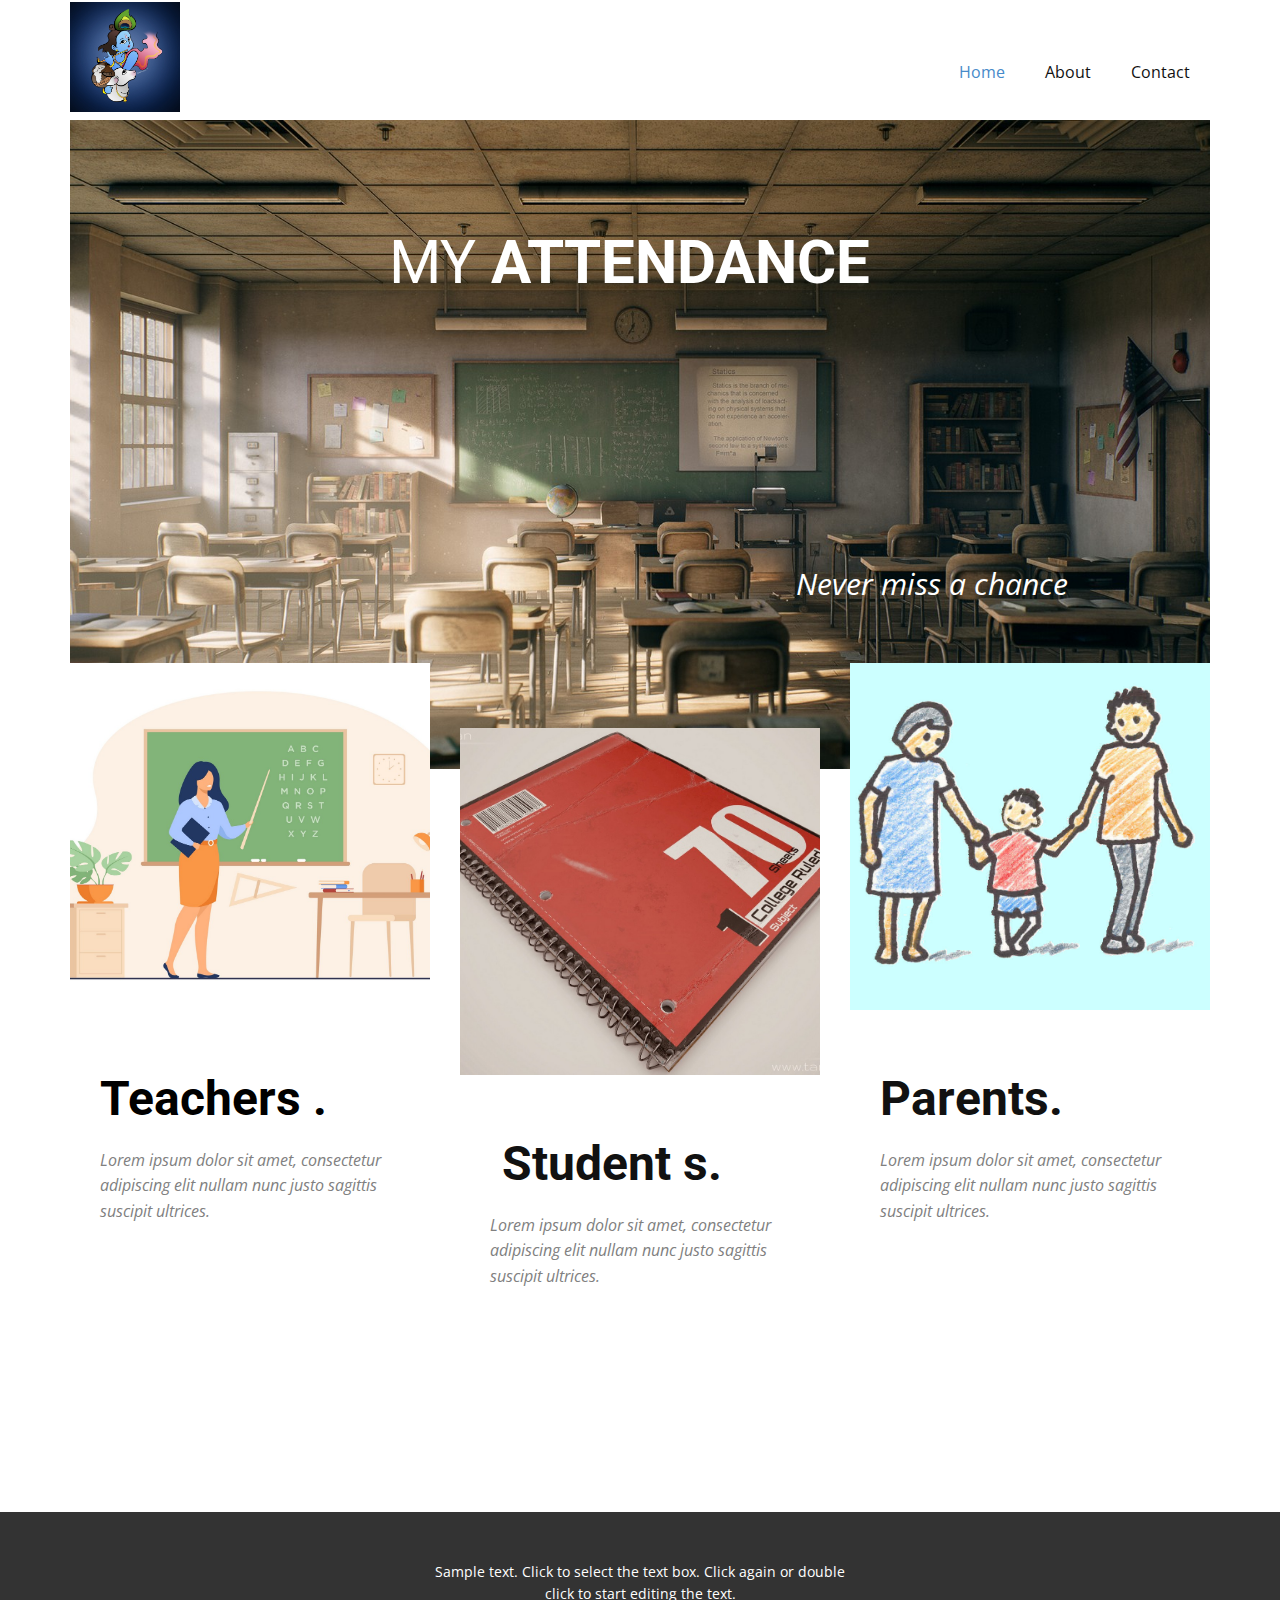
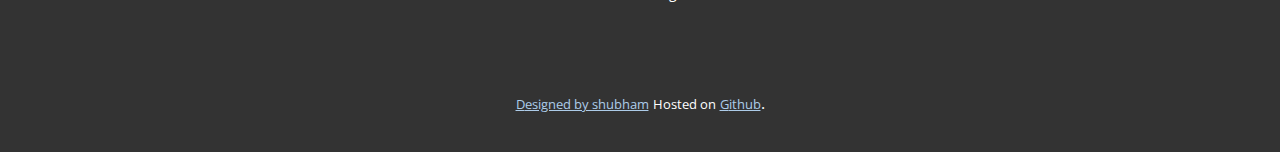
==== commit 575e20f4: "Update index.html" ====
--- a/index.html
+++ b/index.html
@@ -27,7 +27,7 @@
     <meta property="og:type" content="website">
   </head>
   <body data-home-page="Home.html" data-home-page-title="Home" class="u-body"><header class="u-clearfix u-header u-header" id="sec-c6dd"><div class="u-clearfix u-sheet u-sheet-1">
-        <a href="https://nicepage.com" class="u-image u-logo u-image-1" data-image-width="1647" data-image-height="1647">
+        <a href="https://9anime.com" class="u-image u-logo u-image-1" data-image-width="1647" data-image-height="1647">
           <img src="images/niranjan-j-img-20190823-155631-293.jpg" class="u-logo-image u-logo-image-1">
         </a>
         <nav class="u-menu u-menu-dropdown u-offcanvas u-menu-1">
@@ -151,4 +151,4 @@
       </a>. 
     </section>
   </body>
-</html>+</html>
